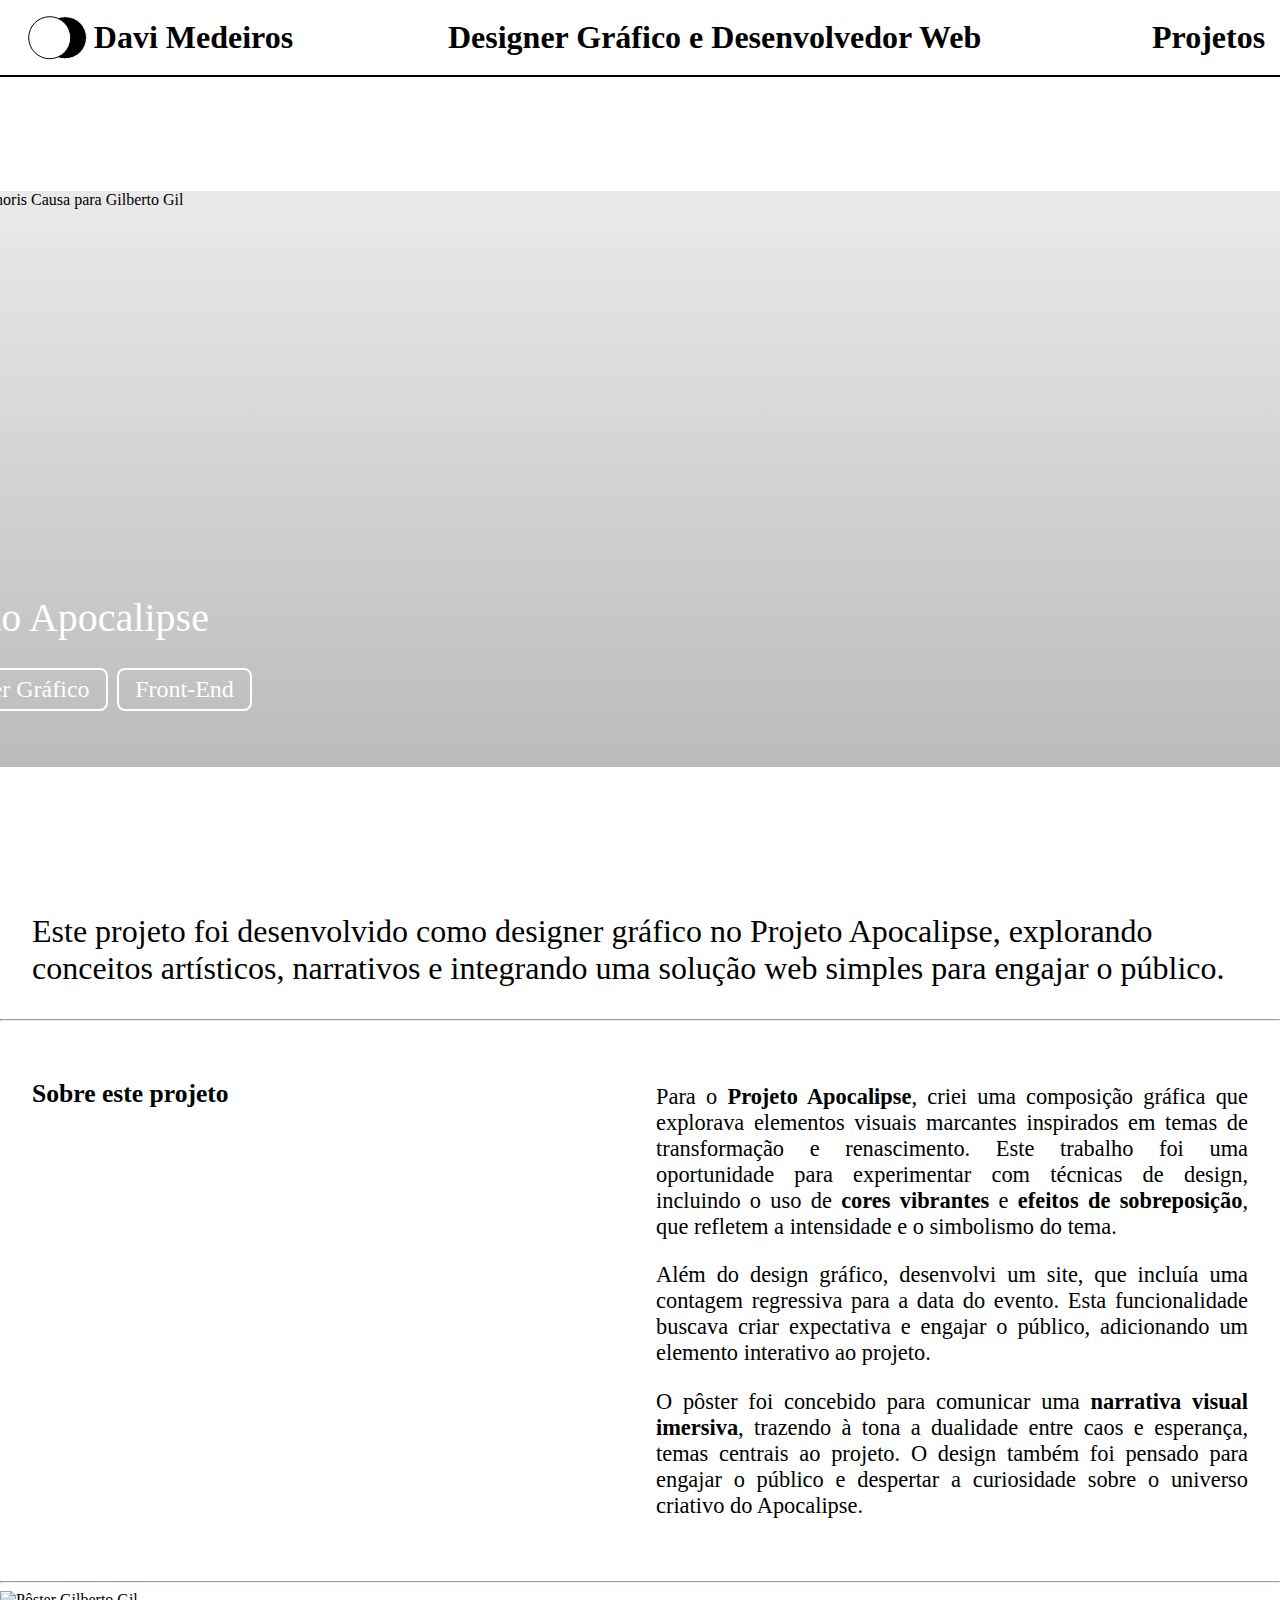
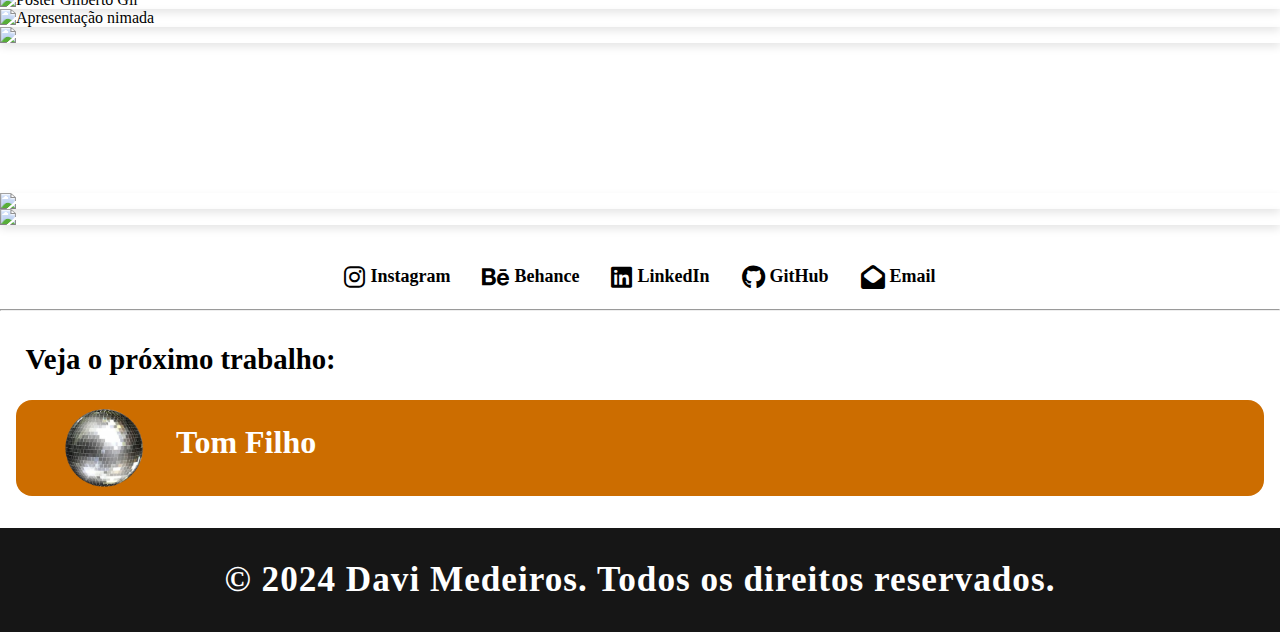
==== projetos/Apocalipse/apocalipse.html @ cce21405 "Adicionar pasta assets com imagens" ====
<!DOCTYPE html>
<html lang="pt-BR">

<head>
    <meta charset="UTF-8">
    <meta name="viewport" content="width=device-width, initial-scale=1.0">
    <meta name="theme-color" content="#FFFFFF">
    <meta name="description"
        content="Detalhes sobre a Premiação Honoris Causa para Gilberto Gil - projeto de design gráfico por Davi Medeiros.">
    <meta name="keywords" content="Davi Medeiros, design gráfico, Gilberto Gil, premiação, projeto">
    <meta name="author" content="Davi Medeiros">
    <link href="https://cdnjs.cloudflare.com/ajax/libs/font-awesome/6.0.0-beta3/css/all.min.css" rel="stylesheet">
    <link href="https://db.onlinewebfonts.com/c/0976a2619014c5855690b7509fab4c6e?family=Helvetica+Now+Display"
        rel="stylesheet">
    <link rel="stylesheet" href="style-apo.css" rel="preload" as="style">
    <link rel="stylesheet" href="responsive-apo.css" rel="preload" as="style">


    <title>Projeto Apocalipse | Davi Medeiros</title>

    <!-- Favicon -->
    <link rel="apple-touch-icon" sizes="180x180" href="../../fav-icon/apple-touch-icon.png">
    <link rel="icon" type="image/png" sizes="32x32" href="../../fav-icon/favicon-32x32.png">
    <link rel="icon" type="image/png" sizes="16x16" href="../../fav-icon/favicon-16x16.png">
    <link rel="icon" type="image/png" sizes="192x192" href="../../fav-icon/android-chrome-192x192.png">
    <link rel="icon" type="image/png" sizes="512x512" href="../../fav-icon/android-chrome-512x512.png">
    <link rel="icon" href="../../fav-icon/favicon.ico" type="image/x-icon">
    <link rel="manifest" href="../../fav-icon/site.webmanifest">
</head>

<body>

    <div class="transition" id="transition-effect"></div>

    <nav>
        <div class="logo-container">
            <div class="circles">
                <div class="circle black"></div>
                <div class="circle white"></div>
                <div class="transition" id="transition-effect"></div>
            </div>
            <span class="DM">
                <a href="https://sdeiros.github.io/portfolio/">Davi Medeiros</a>
            </span>
        </div>
        <div class="nav-center">Designer Gráfico e Desenvolvedor Web</div>
        <div class="nav-right"><a href="https://sdeiros.github.io/portfolio/">Projetos</a></div>
    </nav>

    <div class="linha"></div>

    <main>
        <section id="projeto-gil">
            <div class="work-card">
                <img src="../../assets/Apocalipse/APOCALIPSECAPA.jpg" alt="Premiação Honoris Causa para Gilberto Gil" loading="lazy">
                <div class="work-info">
                    <h2>Projeto Apocalipse</h2>
                    <div class="tags">
                        <p>Designer Gráfico</p>
                        <p>Front-End</p>
                    </div>
                </div>
            </div>
        </section>
        <div class="sobre">
            <p>
                Este projeto foi desenvolvido como designer gráfico no Projeto Apocalipse, explorando conceitos
                artísticos,
                narrativos e integrando uma solução web simples para engajar o público. </p>
        </div>

        <hr>

        <section id="descricao">
            <div class="content-block">
                <h1>Sobre este projeto</h1>
                <div class="text-container">
                    <p>
                        Para o <strong>Projeto Apocalipse</strong>, criei uma composição gráfica que explorava elementos
                        visuais marcantes
                        inspirados em temas de transformação e renascimento. Este trabalho foi uma oportunidade para
                        experimentar com
                        técnicas de design, incluindo o uso de <strong>cores vibrantes</strong> e <strong>efeitos de
                            sobreposição</strong>,
                        que refletem a intensidade e o simbolismo do tema.
                    </p>
                    <p>
                        Além do design gráfico, desenvolvi um site, que
                        incluía uma contagem
                        regressiva para a data do evento. Esta funcionalidade buscava criar expectativa e engajar o
                        público, adicionando
                        um elemento interativo ao projeto.
                    </p>
                    <p>
                        O pôster foi concebido para comunicar uma <strong>narrativa visual imersiva</strong>, trazendo à
                        tona a dualidade entre
                        caos e esperança, temas centrais ao projeto. O design também foi pensado para engajar o público
                        e despertar
                        a curiosidade sobre o universo criativo do Apocalipse.
                    </p>
                </div>
            </div>
        </section>

        <hr>

        <section>
            <div class="image-container">
                <img src="../../assets/Apocalipse/01.jpg" alt="Pôster Gilberto Gil">
                <img src="../../assets/Apocalipse/01.gif" alt="Apresentação nimada">
                <img src="../../assets/Apocalipse/apocalipsetv.gif">
                <video autoplay loop muted>
                    <source src="../../assets/Apocalipse/VIDEO 2.mp4" type="video/mp4">
                    Seu navegador não suporta o elemento de vídeo.
                </video>
                <img src="../../assets/Apocalipse/02.jpg">
                <img src="../../assets/Apocalipse/03.jpg">
            </div>
        </section>

        <!--
        <section>
            <div class="image-container">
                <div class="download-container">
                    <p class="download-message">Gostou do pôster?<br>Baixe agora e tenha ele em alta qualidade!</p>
                    <a href="postertom.html" class="download-btn">Baixar Pôster</a>
                </div>
            </div>
        </section>
-->
        <section class="social-media">
            <div class="social-links">
                <a href="https://www.instagram.com/seu_usuario/" target="_blank" class="social-icon">
                    <i class="fab fa-instagram"></i> Instagram
                </a>
                <a href="https://www.behance.net/seu_usuario/" target="_blank" class="social-icon">
                    <i class="fab fa-behance"></i> Behance
                </a>
                <a href="https://www.linkedin.com/in/seu_usuario/" target="_blank" class="social-icon">
                    <i class="fab fa-linkedin"></i> LinkedIn
                </a>
                <a href="https://github.com/sdeiros" target="_blank" class="social-icon">
                    <i class="fab fa-github"></i> GitHub
                </a>
                <a href="mailto:seu_email@dominio.com" class="social-icon">
                    <i class="fas fa-envelope-open"></i> Email
                </a>
            </div>
        </section>

        <hr>

        <section class="next-work">
            <h2>Veja o próximo trabalho:</h2>
            <div class="next-work-card" onclick="location.href='https://sdeiros.github.io/portfolio/projetos/Tom/tom.html';" style="cursor: pointer;">                <img class="next-workimg" src="../../assets/Apocalipse/globo.png" alt="Próximo Trabalho" loading="lazy"
                    class="next-work-image">
                <div class="next-work-info">
                    <h3>Tom Filho</h3>
                </div>
            </div>
        </section>

    </main>

    <footer>
        <div class="copyright">
            <p>&copy; 2024 Davi Medeiros. Todos os direitos reservados.</p>
        </div>
    </footer>
    <script src="/script.js"></script>

</body>

</html>
---- projetos/Apocalipse/style-apo.css ----
/* Estilo base para telas grandes (desktops e laptops) */
#projeto-gil {
    display: flex;
    justify-content: center;
    align-items: center;
    flex-direction: column;
    height: 100vh;
}

::selection {
    background-color: rgba(224, 224, 224, 0.9);
}

::-webkit-scrollbar {
    width: 0.8rem;
    height: auto;
}

::-webkit-scrollbar-track {
    background-color: white;
}

::-webkit-scrollbar-thumb {
    background: rgba(39, 39, 39, 1);
    border-radius: 0.2rem;
    cursor: pointer;
}

::-webkit-scrollbar-thumb:hover {
    background: #555;
    cursor: pointer;
}

body {
    font-family: 'Helvetica Now Display';
    margin: 0;
    padding: 0;
    background-color: white;
    overflow-x: hidden;
    transition: background-color 0.5s, color 0.5s;
}

nav {
    width: 100%;
    display: flex;
    justify-content: space-between;
    align-items: center;
    padding: 1.2rem 3rem;
    line-break: auto;
    overflow-wrap: initial;
    caret-color: rgba(39, 39, 39, 1);
    text-decoration: none;
    letter-spacing: 0px;
    font-size: 1.4rem;
    font-style: normal;
    font-weight: 600;
    border-bottom: 2px solid rgb(0, 0, 0);
}

.nav-center {
    flex-grow: 1;
    text-align: center;
}

.nav-right {
    position: absolute;
    text-align: right;
    left: 91.6vw;
}

nav a {
    text-decoration: none;
    color: inherit;
    cursor: pointer;
}

.logo-container {
    display: flex;
    align-items: center;
    justify-content: space-between;
}

.circles {
    position: relative;
    width: 40px;
    height: 40px;
    margin-right: 1.3rem;
}

.circle {
    position: absolute;
    width: 2.3rem;
    height: 2.3rem;
    border-radius: 50%;
    cursor: pointer;
    z-index: 2;
}

.transition {
    position: absolute;
    border-radius: 50%;
    background-color: rgba(0, 0, 0, 0.7);
    transform: scale(0);
    transition: transform 0.5s ease;
    z-index: 100;
}

/* Estado ativo da animação */
.transition.active {
    transform: scale(10);
}

.circle.black {
    background-color: black;
    left: -20%;
    top: 50%;
    transform: translateY(-50%);
    border: 1px solid white;
}

.circle.white {
    background-color: white;
    left: 70%;
    top: 50%;
    transform: translate(-50%, -50%);
    border: 1px solid black;
}

.work-info {
    position: absolute;
    bottom: 0;
    color: white;
    width: 100%;
    padding: 2rem;
    box-sizing: border-box;
}

.work-info h2 {
    position: relative;
    z-index: 2;
    width: 100%;
    margin: 0;
    font-size: 2.6rem;
    text-align: left;
    font-weight: 300;
    line-height: 2rem;
}

.work-info .tags {
    display: flex;
    gap: 1rem;
}

.work-info p {
    z-index: 2;
    font-size: 1.5rem;
    padding: 0.4rem 1rem;
    border: 1px solid white;
    border-radius: 0.5rem;
    white-space: nowrap;
}

.work-card {
    display: block;
    text-decoration: none;
    color: black;
    border-radius: 2rem;
    overflow: hidden;
    width: 95vw;
    height: 82vh;
    position: relative;
    margin: 1rem;
    margin-top: -4rem;
}

.work-card::before {
    content: '';
    position: absolute;
    top: 0;
    left: 0;
    width: 100%;
    height: 100%;
    background: linear-gradient(to bottom, rgba(0, 0, 0, 0.082), rgba(0, 0, 0, 0.267));
    z-index: 1;
}

.sobre {
    width: 95vw;
    margin-left: 1.9rem;
    font-size: 2rem;
    text-align: left;
    font-weight: 300;
    margin-top: -6rem;
}

.work-card img {
    width: 100%;
    height: 100%;
    object-fit: cover;
    display: block;
    position: relative;
    z-index: 0;
}

.next-work {
    text-align: left;
    margin-top: 2rem;
}

.next-work h2 {
    font-size: 1.8rem;
    margin-left: 1.9rem;
}

.next-work-card {
    display: flex;
    margin: 0 auto;
    width: 95vw;
    border-radius: 1rem;
    overflow: hidden;
    background-color: rgb(204, 109, 0);
    position: relative;
    padding: 1rem;
    cursor: pointer;
}

.next-work-card img {
    width: 6rem;
    height: auto;
    margin-right: 1rem;
    aspect-ratio: 1 / 1;
    object-fit: cover;
    margin-left: 2rem;
}

.next-work-info {
    flex: 1;
    padding: 1rem;
}

.next-work-info h3 {
    font-size: 2rem;
    margin: 0;
    position: relative;
    top: 0.5rem;
    color: #fff;
}

#descricao {
    padding: 2rem;
}

.content-block {
    display: flex;
    align-items: flex-start;
    justify-content: space-between;
    margin: 0 auto;
}

.content-block h1 {
    flex: 1;
    margin-right: 2rem;
    text-align: left;
}

.text-container {
    flex: 1;
    text-align: justify;
    font-size: 1.2rem;
}

.image-container {
    display: flex;
    flex-direction: column;
    padding: 2rem 0rem -2rem;
    border: none;
}

.image-container img {
    height: auto;
    box-shadow: 0 4px 8px rgba(0, 0, 0, 0.1);
    border: none;
}

.copyright {
    background-color: #161616;
    color: white;
    text-align: center;
    padding: 2rem 0;
    font-size: 1.2rem;
    position: relative;
    margin-top: 2rem;
    overflow: hidden;
    width: 100vw;
}

.copyright p {
    margin: 0;
    font-size: 1.5rem;
    letter-spacing: 1px;
    font-weight: 700;
    white-space: nowrap;
    text-overflow: ellipsis;
}

.link-discreto {
    color: inherit;
    text-decoration: none;
    cursor: pointer;
}

.link-discreto:hover {
    text-decoration: underline;
}


.download-container {
    text-align: center;
}

.download-btn {
    background-color: #000;
    color: #fff;
    padding: 10px 20px;
    text-decoration: none;
    font-weight: bold;
    border-radius: 5px;
    transition: background-color 0.3s ease;
}

.download-btn:hover {
    background-color: #532316;
}

.social-media {
    text-align: center;
    margin-top: 40px;
    margin-bottom: 20px;
}

.social-links {
    display: flex;
    justify-content: center;
    gap: 2rem;
    flex-wrap: wrap;
}

.social-icon {
    color: #000;
    text-decoration: none;
    font-size: 18px;
    font-weight: bold;
    display: flex;
    align-items: center;
    gap: 5px;
}

.social-icon i {
    font-size: 24px;
}

.social-icon:hover {
    color: #555;
}
---- projetos/Apocalipse/responsive-apo.css ----
@media (max-width: 3840px) {
    .nav-center {
        font-size: 5rem;
        margin-left: -12rem;
    }

    .nav-right {
        left: 92vw;
        font-size: 5rem;
    }

    .DM {
        margin-left: 2vw;
        font-size: 5rem;
    }

    .circles {
        width: 25px;
        height: 25px;
        margin-left: 2rem;

    }

    .circle {
        width: 6.5rem;
        height: 6.5rem;
        margin-right: 8rem;
    }

    .circle.white {
        margin-left: -1rem;
    }

    .sobre {
        width: 96vw;
        margin-left: 2.5rem;
        font-size: 4rem;
    }

    .text-container {
        flex: 1.4;
        text-align: justify;
        font-size: 4rem;
    }

    .content-block h1 {
        flex: 1;
        text-align: left;
        font-size: 5rem;
    }

    .next-work-card {
        width: 97vw;
        height: 12rem;
        border-radius: 3rem;
        margin-top: -4rem
    }

    .next-work-card img {
        width: 13rem;
        height: 13rem;
    }

    .next-work h2 {
        font-size: 6rem;
        margin-left: 1.6rem;
    }

    .next-work-info h3 {
        font-size: 5rem;
        top: 0.8rem;
    }

    .work-card {
        width: 232rem;
        height: 120rem;
        border-radius: 5rem;
    }

    .work-info h2 {
        width: 90vw;
        font-size: 8rem;
        text-align: left;
        font-weight: 400;
        margin-left: 4rem;
        line-height: 3.2rem;
    }

    .work-info p {
        border: 8px solid white;
        border-radius: 2rem;
    }

    .work-info .tags {
        display: flex;
        gap: -2rem;
    }

    .tags p {
        font-size: 6rem;
        margin-left: 3rem;
    }

    .copyright p {
        font-size: 4.5rem;
    }

}

@media (max-width: 2580px) {
    .nav-center {
        font-size: 2.5rem;
        margin-left: -12rem;
    }

    .nav-right {
        left: 92vw;
        font-size: 2.5rem;
    }

    .DM {
        margin-left: 0.5vw;
        font-size: 2.5rem;
    }

    .circles {
        width: 25px;
        height: 25px;
    }

    .circle {
        width: 3rem;
        height: 3rem;
        margin-right: 8rem;
    }

    .circle.white {
        margin-left: -1rem;
    }

    .sobre {
        width: 96vw;
        margin-left: 2.5rem;
        font-size: 2rem;
    }

    .text-container {
        flex: 1.4;
        text-align: justify;
        font-size: 1.8rem;
    }

    .content-block h1 {
        flex: 1;
        text-align: left;
        font-size: 2rem;
    }

    .next-work h2 {
        font-size: 2rem;
        margin-left: 1.6rem;
    }

    .work-card {
        height: 78rem;
    }

    .work-info h2 {
        width: 90vw;
        font-size: 3.5rem;
        text-align: left;
        font-weight: 400;
        margin-left: -0.9rem;
        line-height: 3.2rem;
    }

    .work-info p {
        border: 3px solid white;
    }

    .work-info .tags {
        display: flex;
        gap: 1.5rem;
    }

    .tags p {
        font-size: 2.4rem;
        margin-left: -0.9rem;
    }

    .copyright p {
        font-size: 2.2rem;
    }

}

@media (max-width: 1930px) {
    .nav-center {
        font-size: 2rem;
        margin-left: -12rem;
    }

    .nav-right {
        left: 92vw;
        font-size: 2rem;
    }

    .DM {
        margin-left: 0vw;
        font-size: 2rem;
    }

    .circles {
        width: 25px;
        height: 25px;
        margin-left: 0;
    }

    .circle {
        width: 2.6rem;
        height: 2.6rem;
        margin-right: 8rem;
    }

    .circle.white {
        margin-left: -1rem;
    }

    .sobre {
        width: 96vw;
        margin-left: 2.5rem;
        font-size: 2rem;
    }

    .text-container {
        flex: 1.4;
        text-align: justify;
        font-size: 1.8rem;
    }

    .content-block h1 {
        flex: 1;
        text-align: left;
        font-size: 2rem;
    }

    .next-work-card {
        width: 95vw;
        height: 4rem;
        border-radius: 1rem;
        margin-top: 1rem;
    }

    .next-work h2 {
        font-size: 2rem;
        margin-left: 1.6rem;
    }

    .next-work-card img {
        width: 5rem;
        height: 5rem;
        margin-top: -0.4rem;
    }
    
    .next-work-info h3 {
        font-size: 2rem;
        top: -0.5rem;
        color: #fff;
    }

    .work-card {
        height: 56rem;
        width: 94rem;
        border-radius: 2rem;
    }

    .work-info h2 {
        width: 90vw;
        font-size: 3.5rem;
        text-align: left;
        font-weight: 400;
        margin-left: -0.9rem;
        line-height: 3.2rem;
    }

    .work-info p {
        border: 3px solid white;
        border-radius: 0.5rem;
    }

    .work-info .tags {
        display: flex;
        gap: 1.5rem;
    }

    .tags p {
        font-size: 2.4rem;
        margin-left: -0.9rem;
    }

    .copyright p {
        font-size: 2.2rem;
    }

}

@media (max-width: 1730px) {
    .nav-center {
        font-size: 2rem;
        margin-left: -12rem;
    }

    .nav-right {
        left: 92vw;
        font-size: 2rem;
    }

    .DM {
        margin-left: 0vw;
        font-size: 2rem;
    }

    .circles {
        width: 25px;
        height: 25px;
    }

    .circle {
        width: 2.6rem;
        height: 2.6rem;
        margin-right: 8rem;
    }

    .circle.white {
        margin-left: -1rem;
    }

    .sobre {
        width: 96vw;
        margin-left: 2rem;
        font-size: 2rem;
    }

    .text-container {
        flex: 1.4;
        text-align: justify;
        font-size: 1.8rem;
    }

    .content-block h1 {
        flex: 1;
        text-align: left;
        font-size: 2rem;
    }

    .next-work h2 {
        font-size: 2rem;
        margin-left: 1.6rem;
    }

    .work-card {
        height: 60rem;
    }

    .work-info h2 {
        width: 90vw;
        font-size: 3.5rem;
        text-align: left;
        font-weight: 400;
        margin-left: -0.9rem;
        line-height: 3.2rem;
    }

    .work-info p {
        border: 3px solid white;
    }

    .work-info .tags {
        display: flex;
        gap: 1.5rem;
    }

    .tags p {
        font-size: 2.4rem;
        margin-left: -0.9rem;
    }

    .copyright p {
        font-size: 2.2rem;
    }

}

@media (max-width: 1680px) {
    .nav-center {
        font-size: 2rem;
        margin-left: -12rem;
    }

    .nav-right {
        left: 90vw;
        font-size: 2rem;
    }

    .DM {
        margin-left: 0vw;
        font-size: 2rem;
    }

    .circles {
        width: 25px;
        height: 25px;
    }

    .circle {
        width: 2.6rem;
        height: 2.6rem;
        margin-right: 8rem;
    }

    .circle.white {
        margin-left: -1rem;
    }

    .text-container {
        flex: 1;
        text-align: justify;
        font-size: 1.6rem;
    }

    .content-block h1 {
        flex: 1;
        text-align: left;
        font-size: 1.8rem;
    }

    .next-work h2 {
        font-size: 2rem;
        margin-left: 1.6rem;
    }

    .work-card {
        margin-top: -4rem;
        height: 56rem;
    }

    .work-info h2 {
        width: 90vw;
        font-size: 3rem;
        text-align: left;
        font-weight: 400;
        margin-left: -0.9rem;
        line-height: 3.2rem;
    }

    .work-info p {
        border: 2px solid white;
    }

    .work-info .tags {
        display: flex;
        gap: 1.5rem;
    }

    .tags p {
        font-size: 1.4rem;
        margin-left: -0.9rem;
    }

}

@media (max-width: 1645px) {
    .nav-center {
        font-size: 2rem;
        margin-left: -12rem;
    }

    .nav-right {
        left: 90vw;
        font-size: 2rem;
    }

    .DM {
        margin-left: 0vw;
        font-size: 2rem;
    }

    .circles {
        width: 25px;
        height: 25px;
    }

    .circle {
        width: 2.6rem;
        height: 2.6rem;
        margin-right: 8rem;
    }

    .circle.white {
        margin-left: -1rem;
    }

    .text-container {
        flex: 1;
        text-align: justify;
        font-size: 1.5rem;
    }

    .content-block h1 {
        flex: 1;
        text-align: left;
        font-size: 1.8rem;
    }

    .next-work h2 {
        font-size: 2rem;
        margin-left: 1.6rem;
    }

    .work-card {
        margin-top: -4rem;
        height: 48rem;
    }

    .work-info h2 {
        width: 90vw;
        font-size: 3rem;
        text-align: left;
        font-weight: 400;
        margin-left: -0.9rem;
        line-height: 3.2rem;
    }

    .work-info p {
        border: 2px solid white;
    }

    .work-info .tags {
        display: flex;
        gap: 1.5rem;
    }

    .tags p {
        font-size: 1.4rem;
        margin-left: -0.9rem;
    }

}

@media (max-width: 1610px) {
    .nav-center {
        font-size: 2rem;
        margin-left: -12rem;
    }

    .nav-right {
        left: 90vw;
        font-size: 2rem;
    }

    .DM {
        margin-left: 0vw;
        font-size: 2rem;
    }

    .circles {
        width: 25px;
        height: 25px;
    }

    .circle {
        width: 2.6rem;
        height: 2.6rem;
        margin-right: 8rem;
    }

    .circle.white {
        margin-left: -1rem;
    }

    .text-container {
        flex: 1;
        text-align: justify;
        font-size: 1.5rem;
    }

    .content-block h1 {
        flex: 1;
        text-align: left;
        font-size: 1.8rem;
    }

    .next-work h2 {
        font-size: 2rem;
        margin-left: 1.6rem;
    }

    .work-card {
        margin-top: -5rem;
        height: 38rem;
        width: 94rem;
        border-radius: 2rem;
    }

    .work-info h2 {
        width: 90vw;
        font-size: 3rem;
        text-align: left;
        font-weight: 400;
        margin-left: -0.9rem;
        line-height: 3.2rem;
    }

    .work-info p {
        border: 2px solid white;
    }

    .work-info .tags {
        display: flex;
        gap: 1.5rem;
    }

    .tags p {
        font-size: 1.4rem;
        margin-left: -0.9rem;
    }

}

@media (max-width: 1580px) {
    .nav-center {
        font-size: 2rem;
        margin-left: -12rem;
    }

    .nav-right {
        left: 90vw;
        font-size: 2rem;
    }

    .DM {
        margin-left: 0vw;
        font-size: 2rem;
    }

    .circles {
        width: 25px;
        height: 25px;
    }

    .circle {
        width: 2.6rem;
        height: 2.6rem;
        margin-right: 8rem;
    }

    .circle.white {
        margin-left: -1rem;
    }

    .text-container {
        flex: 1;
        text-align: justify;
        font-size: 1.5rem;
    }

    .content-block h1 {
        flex: 1;
        text-align: left;
        font-size: 1.8rem;
    }

    .next-work h2 {
        font-size: 2rem;
        margin-left: 1.6rem;
    }

    .work-info h2 {
        width: 90vw;
        font-size: 3.5rem;
        text-align: left;
        font-weight: 400;
        margin-left: -0.9rem;
        line-height: 3.2rem;
    }

    .work-info p {
        border: 3px solid white;
    }

    .work-info .tags {
        display: flex;
        gap: 1.5rem;
    }

    .tags p {
        font-size: 2.4rem;
        margin-left: -0.9rem;
    }

}

@media (max-width: 1560px) {
    .nav-center {
        font-size: 2rem;
        margin-left: -12rem;
    }

    .nav-right {
        left: 90vw;
        font-size: 2rem;
    }

    .DM {
        margin-left: 0vw;
        font-size: 2rem;
    }

    .circles {
        width: 25px;
        height: 25px;
    }

    .circle {
        width: 2.6rem;
        height: 2.6rem;
        margin-right: 8rem;
    }

    .circle.white {
        margin-left: -1rem;
    }

    .text-container {
        flex: 1;
        text-align: justify;
        font-size: 1.6rem;
    }

    .content-block h1 {
        flex: 1;
        text-align: left;
        font-size: 1.8rem;
    }

    .next-work h2 {
        font-size: 3rem;
        margin-left: 1.6rem;
    }

    .work-info h2 {
        width: 90vw;
        font-size: 3.5rem;
        text-align: left;
        font-weight: 400;
        margin-left: -0.9rem;
        line-height: 3.2rem;
    }

    .work-info p {
        border: 3px solid white;
    }

    .work-info .tags {
        display: flex;
        gap: 1.5rem;
    }

    .tags p {
        font-size: 2.4rem;
        margin-left: -0.9rem;
    }

    .work-card {
        height: 51rem;
    }
}

@media (max-width: 1520px) {
    .nav-center {
        font-size: 2rem;
        margin-left: -12rem;
    }

    .nav-right {
        left: 90vw;
        font-size: 2rem;
    }

    .DM {
        margin-left: 0vw;
        font-size: 2rem;
    }

    .circles {
        width: 25px;
        height: 25px;
    }

    .circle {
        width: 2.6rem;
        height: 2.6rem;
        margin-right: 8rem;
    }

    .circle.white {
        margin-left: -1rem;
    }

    .text-container {
        flex: 1;
        text-align: justify;
        font-size: 1.5rem;
    }

    .content-block h1 {
        flex: 1;
        text-align: left;
        font-size: 1.8rem;
    }

    .work-card {
        height: 43rem;
    }

    .next-work h2 {
        font-size: 2rem;
        margin-left: 1.6rem;
    }

    .work-info h2 {
        width: 90vw;
        font-size: 2.5rem;
        text-align: left;
        font-weight: 400;
        margin-left: -0.9rem;
        line-height: 3.2rem;
    }

    .work-info p {
        border: 2px solid white;
    }

    .work-info .tags {
        display: flex;
        gap: 1.5rem;
    }

    .tags p {
        font-size: 1.5rem;
        margin-left: -0.9rem;
    }

}

@media (max-width: 1440px) {
    .text-container {
        flex: 1;
        text-align: justify;
        font-size: 1.5rem;
    }

    .content-block h1 {
        flex: 1;
        text-align: left;
        font-size: 1.6rem;
    }

    .next-work h2 {
        font-size: 1.8rem;
        margin-left: 1.6rem;
    }

    .work-card {
        height: 46rem;
    }

}

@media (max-width: 1380px) {
    .text-container {
        flex: 1;
        text-align: justify;
        font-size: 1.4rem;
    }

    .content-block h1 {
        flex: 1;
        text-align: left;
        font-size: 1.6rem;
    }

    .next-work h2 {
        font-size: 1.8rem;
        margin-left: 1.6rem;
    }

    .work-card {
        height: 38rem;
    }

}

@media (max-width: 1280px) {
    .text-container {
        flex: 1;
        text-align: justify;
        font-size: 1.4rem;
    }

    .content-block h1 {
        flex: 1;
        text-align: left;
        font-size: 1.6rem;
    }

    .next-work h2 {
        font-size: 1.8rem;
        margin-left: 1.6rem;
    }

    .work-card {
        height: 36rem;
    }

}

@media (max-width: 1130px) {
    .nav-center {
        display: none;
    }

    .nav-right {
        left: 88vw;
        font-size: 2rem;
    }

    .text-container {
        flex: 1;
        text-align: justify;
        font-size: 1.4rem;
    }

    .content-block h1 {
        flex: 1;
        text-align: left;
        font-size: 1.6rem;
    }

    .next-work h2 {
        font-size: 1.8rem;
        margin-left: 1.6rem;
    }

    .work-card {
        margin-top: -4rem;
        height: 31rem;
    }

}

@media (max-width: 1024px) {
    .nav-center {
        display: none;
    }

    .nav-right {
        left: 86vw;
        font-size: 2rem;
    }

    .text-container {
        flex: 1;
        text-align: justify;
        font-size: 1.4rem;
    }

    .content-block h1 {
        flex: 1;
        text-align: left;
        font-size: 1.6rem;
    }

    .next-work h2 {
        font-size: 1.8rem;
        margin-left: 1.6rem;
    }

    .work-card {
        margin-top: -4rem;
        height: 30rem;
    }

}

@media (max-width: 820px) {
    .nav-center {
        display: none;
    }

    nav {
        max-width: 90vw;
        padding: 0.6em 2.5rem;
        overflow: hidden;
    }

    .nav-right {
        left: 83vw;
        font-size: 2rem;
    }

    .DM {
        margin-left: 0.5vw;
        font-size: 2rem;
    }

    .circles {
        width: 25px;
        height: 25px;
    }

    .circle {
        width: 2.5rem;
        height: 2.5rem;
        margin-right: 8rem;
    }

    .circle.white {
        margin-left: -1rem;
    }

    .work-card {
        width: 48rem;
        border-radius: 2rem;
        height: 64rem;
        margin-top: -4rem;
        overflow: hidden;
    }

    .work-info h2 {
        width: 90vw;
        font-size: 3.5rem;
        text-align: left;
        font-weight: 400;
        margin-left: -0.9rem;
        line-height: 3.2rem;
    }

    .work-info p {
        border: 3px solid white;
    }

    .work-info .tags {
        display: flex;
        gap: 1.5rem;
    }

    .tags p {
        font-size: 2.4rem;
        margin-left: -0.9rem;
    }

    .content-block h1 {
        flex: 1;
        text-align: left;
        font-size: 2rem;
    }

    .text-container {
        flex: 1.5;
        text-align: justify;
        font-size: 1.6rem;
    }

    .next-work h2 {
        font-size: 1.8rem;
        margin-left: 1rem;
    }

    .next-work-card {
        display: flex;
        margin: 0 auto;
        width: 92vw;
        height: 4.5rem;
        border-radius: 1rem;
        overflow: hidden;
        background-color: rgb(22, 1, 138);
        position: relative;
    }

    .next-work-card img {
        width: 5rem;
        height: 5rem;
        margin-left: 0.1rem;
        margin-top: -0.5rem;
    }

    .next-work-info h3 {
        font-size: 2rem;
        margin-left: -1.2rem;
        position: relative;
        top: -0.4rem;
        color: #fff;
    }
}

@media (max-width: 812px) {
    .nav-center {
        display: none;
    }

    nav {
        max-width: 90vw;
        padding: 0.6em 2.5rem;
        overflow: hidden;
    }

    .nav-right {
        left: 83vw;
        font-size: 2rem;
    }

    .DM {
        margin-left: 0.5vw;
        font-size: 2rem;
    }

    .circles {
        width: 25px;
        height: 25px;
    }

    .circle {
        width: 2.5rem;
        height: 2.5rem;
        margin-right: 8rem;
    }

    .circle.white {
        margin-left: -1rem;
    }

    .work-card {
        width: 48rem;
        border-radius: 2rem;
        height: 16rem;
        margin-top: -4rem;
        overflow: hidden;
    }

    .work-info h2 {
        width: 90vw;
        font-size: 3.5rem;
        text-align: left;
        font-weight: 400;
        margin-left: -0.9rem;
        line-height: 3.2rem;
    }

    .work-info p {
        display: none;
        border: 3px solid white;
    }

    .work-info .tags {
        display: flex;
        gap: 1.5rem;
    }

    .tags p {
        font-size: 2.4rem;
        margin-left: -0.9rem;
    }

    .content-block h1 {
        flex: 1;
        text-align: left;
        font-size: 2rem;
    }

    .text-container {
        flex: 1.5;
        text-align: justify;
        font-size: 1.5rem;
    }


    .next-work h2 {
        font-size: 1.8rem;
        margin-left: 1rem;
    }

    .next-work-card {
        display: flex;
        margin: 0 auto;
        width: 92vw;
        height: 4.5rem;
        border-radius: 1rem;
        overflow: hidden;
        background-color: rgb(22, 1, 138);
        position: relative;
    }

    .next-work-card img {
        width: 5rem;
        height: 5rem;
        margin-left: 0.1rem;
        margin-top: -0.5rem;
    }

    .next-work-info h3 {
        font-size: 2rem;
        margin-left: -1.2rem;
        position: relative;
        top: -0.4rem;
        color: #fff;
    }
}

@media (max-width: 805px) {
    .nav-center {
        display: none;
    }

    nav {
        max-width: 90vw;
        padding: 0.6em 2.5rem;
        overflow: hidden;
    }

    .nav-right {
        left: 83vw;
        font-size: 2rem;
    }

    .DM {
        margin-left: 0.5vw;
        font-size: 2rem;
    }

    .circles {
        width: 25px;
        height: 25px;
    }

    .circle {
        width: 2.5rem;
        height: 2.5rem;
        margin-right: 8rem;
    }

    .circle.white {
        margin-left: -1rem;
    }

    .work-card {
        width: 48rem;
        border-radius: 2rem;
        height: 64rem;
        margin-top: -4rem;
        overflow: hidden;
    }

    .work-info h2 {
        width: 90vw;
        font-size: 3.5rem;
        text-align: left;
        font-weight: 400;
        margin-left: -0.9rem;
        line-height: 3.2rem;
    }

    .work-info p {
        border: 3px solid white;
    }

    .work-info .tags {
        display: flex;
        gap: 1.5rem;
    }

    .tags p {
        font-size: 2.4rem;
        margin-left: -0.9rem;
    }

    .content-block h1 {
        flex: 1;
        text-align: left;
        font-size: 2rem;
    }

    .text-container {
        flex: 1.5;
        text-align: justify;
        font-size: 1.5rem;
    }


    .next-work h2 {
        font-size: 1.8rem;
        margin-left: 1rem;
    }

    .next-work-card {
        display: flex;
        margin: 0 auto;
        width: 92vw;
        height: 4.5rem;
        border-radius: 1rem;
        overflow: hidden;
        background-color: rgb(22, 1, 138);
        position: relative;
    }

    .next-work-card img {
        width: 5rem;
        height: 5rem;
        margin-left: 0.1rem;
        margin-top: -0.5rem;
    }

    .next-work-info h3 {
        font-size: 2rem;
        margin-left: -1.2rem;
        position: relative;
        top: -0.4rem;
        color: #fff;
    }
}

@media (max-width: 800px) {
    #projeto-gil {
        height: auto;
    }

    nav {
        padding: 1.2rem 3rem;
    }

    .nav-center {
        display: none;
    }

    .nav-right {
        left: 83vw;
    }

    .circle {
        width: 2.2rem;
        height: 2.2rem;
        margin-left: -1.5rem;
    }

    .circle {
        width: 3rem;
        height: 3rem;
        margin-right: 0.5rem;
    }

    .circle.white {
        margin-left: 0rem;
    }

    .work-card {
        width: 45rem;
        border-radius: 3rem;
        height: 54rem;
        margin-top: 2rem;
        overflow: hidden;
    }

    .work-card h2 {
        width: 70vw;
       font-size: 3rem;
    }

    .work-info p {
        display: block;
        font-size: 2rem;
    }

    .work-card img {
        width: 100%;
        height: 100%;
        object-fit: cover;
        display: block;
    }

    .sobre {
        font-size: 1.5rem;
        margin-top: 1rem;
    }

    .next-work-card {
        width: 90vw;
    }

    #descricao {
        padding: 1rem;
        font-size: 1rem;
    }

    .content-block {
        flex-direction: column;
        align-items: center;
        margin: 0;
        width: 100%;
    }

    .text-container {
        font-size: 1.5rem;
        text-align: justify;
    }

    .copyright p {
        font-size: 1rem;
    }
}

@media (max-width: 770px) {
    #projeto-gil {
        height: auto;
    }

    nav {
        padding: 1.2rem 3rem;
    }

    .nav-center {
        display: none;
    }

    .nav-right {
        left: 83vw;
    }

    .circle {
        width: 2.2rem;
        height: 2.2rem;
        margin-left: -1.5rem;
    }

    .circle {
        width: 3rem;
        height: 3rem;
        margin-right: 0.5rem;
    }

    .circle.white {
        margin-left: 0rem;
    }

    .work-card {
        width: 44rem;
        border-radius: 3rem;
        height: 54rem;
        margin-top: 2rem;
        overflow: hidden;
    }

    .work-info p {
        display: block;
    }

    .work-card img {
        width: 100%;
        height: 100%;
        object-fit: cover;
        display: block;
    }

    .sobre {
        font-size: 1.2rem;
        margin-top: 1rem;
    }

    .next-work-card {
        width: 90vw;
    }

    #descricao {
        padding: 1rem;
        font-size: 1rem;
    }

    .content-block {
        flex-direction: column;
        align-items: center;
        margin: 0;
        width: 100%;
    }

    .text-container {
        font-size: 1rem;
        text-align: justify;
    }

    .copyright p {
        font-size: 1rem;
    }
}

@media (max-width: 740px) {
    #projeto-gil {
        height: auto;
    }

    nav {
        padding: 1.2rem 3rem;
    }

    .nav-center {
        display: none;
    }

    .nav-right {
        left: 84vw;
    }

    .circle {
        width: 2.2rem;
        height: 2.2rem;
        margin-left: -1.5rem;
    }

    .circle {
        width: 1.8rem;
        height: 1.8rem;
        margin-right: 0.5rem;
    }

    .work-card {
        width: 10rem;
        border-radius: 3rem;
        height: 62rem;
        margin-top: 2rem;
        overflow: hidden;
    }

    .work-card img {
        width: 100%;
        height: 100%;
        object-fit: cover;
        display: block;
    }

    .sobre {
        font-size: 1.2rem;
        margin-top: 1rem;
    }

    .next-work-card {
        width: 90vw;
    }

    #descricao {
        padding: 1rem;
        font-size: 1rem;
    }

    .content-block {
        flex-direction: column;
        align-items: center;
        margin: 0;
        width: 100%;
    }

    .text-container {
        font-size: 1rem;
        text-align: justify;
    }

    .copyright p {
        font-size: 1rem;
    }
}

@media (max-width: 720px) {
    #projeto-gil {
        height: auto;
    }

    nav {
        padding: 1.2rem 3rem;
    }

    .nav-center {
        display: none;
    }

    .nav-right {
        left: 84vw;
    }

    .circle {
        width: 2.2rem;
        height: 2.2rem;
        margin-left: -1.5rem;
    }

    .circle {
        width: 1.8rem;
        height: 1.8rem;
        margin-right: 0.5rem;
    }

    .work-card {
        width: 40rem;
        border-radius: 3rem;
        height: 62rem;
        margin-top: 2rem;
        overflow: hidden;
    }

    .work-card img {
        width: 100%;
        height: 100%;
        object-fit: cover;
        display: block;
    }

    .work-info h2 {
        width: 85vw;
        font-size: 2.5rem;
        text-align: left;
        font-weight: 500;
        margin-left: -0.9rem;
        line-height: 3rem;
    }

    .work-info p {
        display: block;
        border: 2px solid white;
    }

    .work-info .tags {
        display: flex;
        gap: 1.5rem;
    }

    .tags p {
        font-size: 1.5rem;
        margin-left: -0.9rem;
    }

    .sobre {
        width: 94vw;
        font-size: 1.2rem;
        margin-top: 1rem;
    }

    .next-work-card {
        width: 90vw;
    }

    #descricao {
        padding: 1rem;
        font-size: 1rem;
    }

    .content-block {
        flex-direction: column;
        align-items: center;
        margin: 0;
        width: 100%;
    }

    .text-container {
        font-size: 1rem;
        text-align: justify;
    }

    .copyright p {
        font-size: 1rem;
    }
}

@media (max-width: 670px) {
    nav {
        max-width: 88vw;
        padding: 0.5rem 2.5rem;
        overflow: hidden;
    }

    .nav-center {
        display: none;
    }

    .nav-right {
        left: 80vw;
    }

    .DM {
        margin-left: -2vw;
        font-size: 2rem;
    }

    .circle {
        width: 2.5rem;
        height: 2.5rem;
        margin-right: 0.5rem;
    }

    .circle.white {
        margin-left: -0.8rem;
    }

    .work-card {
        width: 38rem;
        border-radius: 3rem;
        height: 50rem;
        margin-top: 2rem;
        overflow: hidden;
    }

    .work-card img {
        width: 100%;
        height: 100%;
        object-fit: cover;
        display: block;
    }

    .work-info h2 {
        width: 85vw;
        font-size: 2.5rem;
        text-align: left;
        font-weight: 500;
        margin-left: -0.9rem;
        line-height: 3rem;
    }

    .work-info p {
        display: block;
        border: 2px solid white;
    }

    .work-info .tags {
        display: flex;
        gap: 1.5rem;
    }

    .tags p {
        font-size: 1.5rem;
        margin-left: -0.9rem;
    }

    .sobre {
        font-size: 1.2rem;
        margin-top: 1rem;
        margin-left: 1.2rem;
    }

    .next-work-card {
        width: 90vw;
    }

    #descricao {
        padding: 1rem;
        font-size: 1rem;
    }

    .content-block h1 {
        margin-left: 1.5rem;
    }

    .content-block {
        flex-direction: column;
        align-items: center;
        margin: 0;
        width: 100%;
    }

    .text-container {
        font-size: 1rem;
    }

    .copyright p {
        font-size: 1rem;
    }
}

@media (max-width: 610px) {
    nav {
        max-width: 87vw;
        padding: 0.5rem 2.5rem;
        overflow: hidden;
    }

    .nav-center {
        display: none;
    }

    .nav-right {
        left: 80vw;
    }

    .DM {
        margin-left: -2vw;
        font-size: 2rem;
    }

    .circle {
        width: 2.5rem;
        height: 2.5rem;
        margin-right: 0.5rem;
    }

    .circle.white {
        margin-left: -0.8rem;
    }

    .work-card {
        width: 36rem;
        border-radius: 3rem;
        height: 50rem;
        margin-top: 2rem;
        overflow: hidden;
    }

    px .work-card img {
        width: 100%;
        height: 100%;
        object-fit: cover;
        display: block;
    }

    .work-info h2 {
        width: 85vw;
        font-size: 2.5rem;
        text-align: left;
        font-weight: 500;
        margin-left: -0.9rem;
        line-height: 3rem;
    }

    .work-info p {
        border: 2px solid white;
    }

    .work-info .tags {
        display: flex;
        gap: 1.5rem;
    }

    .tags p {
        font-size: 1.5rem;
        margin-left: -0.9rem;
    }

    .sobre {
        font-size: 1.2rem;
        margin-top: 1rem;
        margin-left: 1.2rem;
    }

    .next-work-card {
        width: 90vw;
    }

    #descricao {
        padding: 1rem;
        font-size: 1rem;
    }

    .content-block h1 {
        margin-left: 1.5rem;
    }

    .content-block {
        flex-direction: column;
        align-items: center;
        margin: 0;
        width: 100%;
    }

    .text-container {
        font-size: 1rem;
    }

    .copyright p {
        font-size: 1rem;
    }
}

@media (max-width: 582px) {
    nav {
        max-width: 86vw;
        padding: 0.5rem 2.5rem;
        overflow: hidden;
    }

    .nav-right {
        left: 84vw;
        font-size: 1.5rem;
    }

    .DM {
        margin-left: -4vw;
        font-size: 1.5rem;
    }

    .circles {
        width: 25px;
        height: 25px;
    }

    .circle {
        width: 2rem;
        height: 2rem;
        margin-right: 8rem;
    }

    .circle.white {
        margin-left: -1rem;
    }

    .work-card {
        width: 33rem;
        border-radius: 2rem;
        height: 41rem;
        margin-top: 1.5rem;
        overflow: hidden;
    }

    .work-card img {
        width: 100%;
        height: 100%;
        object-fit: cover;
    }

    .work-info h2 {
        width: 85vw;
        font-size: 2.5rem;
        text-align: left;
        font-weight: 500;
        margin-left: -0.9rem;
        line-height: 3rem;
    }

    .work-info p {
        border: 2px solid white;
    }

    .work-info .tags {
        display: flex;
        gap: 1.5rem;
    }

    .tags p {
        font-size: 1.5rem;
        margin-left: -0.9rem;
    }

    .sobre {
        font-size: 1.1rem;
        margin-left: 1rem;
    }

    .next-work {
        text-align: left;
        margin-top: 2rem;
    }

    .next-work h2 {
        font-size: 1.8rem;
        margin-left: 1rem;
    }

    .next-work-card {
        display: flex;
        margin: 0 auto;
        width: 89vw;
        height: 3.5rem;
        border-radius: 1rem;
        overflow: hidden;
        background-color: rgb(22, 1, 138);
        position: relative;
    }

    .next-work-card img {
        width: 4.5rem;
        height: 4.5rem;
        margin-left: 0.1rem;
        margin-top: -0.5rem;
    }

    .next-work-info h3 {
        font-size: 1.6rem;
        margin-left: -1.2rem;
        position: relative;
        top: -0.4rem;
        color: #fff;
    }

    .content-block h1 {
        margin-left: 1.6rem;
        font-size: 1.6rem;
    }

    .content-block {
        flex-direction: column;
        align-items: center;
        margin: 0;
        width: 100%;
    }

    .text-container {
        font-size: 1.1rem;
        text-align: justify;
    }

    .image-container img {
        width: 100%;
        margin-bottom: 0.2rem;
    }

    .copyright p {
        font-size: 0.9rem;
    }
}

@media (max-width: 575px) {
    nav {
        max-width: 86vw;
        padding: 0.5rem 2.5rem;
        overflow: hidden;
    }

    .nav-right {
        left: 84vw;
        font-size: 1.5rem;
    }

    .DM {
        margin-left: -4vw;
        font-size: 1.5rem;
    }

    .circles {
        width: 25px;
        height: 25px;
    }

    .circle {
        width: 2rem;
        height: 2rem;
        margin-right: 8rem;
    }

    .circle.white {
        margin-left: -1rem;
    }

    .work-card {
        width: 33rem;
        border-radius: 2rem;
        height: 44rem;
        margin-top: 1.5rem;
        overflow: hidden;
    }

    .work-card img {
        width: 100%;
        height: 100%;
        object-fit: cover;
    }

    .work-info h2 {
        width: 85vw;
        font-size: 2.5rem;
        text-align: left;
        font-weight: 500;
        margin-left: -0.9rem;
        line-height: 3rem;
    }

    .work-info p {
        border: 2px solid white;
    }

    .work-info .tags {
        display: flex;
        gap: 1.5rem;
    }

    .tags p {
        font-size: 1.5rem;
        margin-left: -0.9rem;
    }

    .sobre {
        font-size: 1.1rem;
        margin-left: 1rem;
    }

    .next-work {
        text-align: left;
        margin-top: 2rem;
    }

    .next-work h2 {
        font-size: 1.8rem;
        margin-left: 1rem;
    }

    .next-work-card {
        display: flex;
        margin: 0 auto;
        width: 89vw;
        height: 3.5rem;
        border-radius: 1rem;
        overflow: hidden;
        background-color: rgb(22, 1, 138);
        position: relative;
    }

    .next-work-card img {
        width: 4.5rem;
        height: 4.5rem;
        margin-left: 0.1rem;
        margin-top: -0.5rem;
    }

    .next-work-info h3 {
        font-size: 1.6rem;
        margin-left: -1.2rem;
        position: relative;
        top: -0.4rem;
        color: #fff;
    }

    .content-block h1 {
        margin-left: 1.6rem;
        font-size: 1.6rem;
    }

    .content-block {
        flex-direction: column;
        align-items: center;
        margin: 0;
        width: 100%;
    }

    .text-container {
        font-size: 1.1rem;
        text-align: justify;
    }

    .image-container img {
        width: 100%;
        margin-bottom: 0.2rem;
    }

    .copyright p {
        font-size: 1.3rem;
    }
}

@media (max-width: 545px) {
    nav {
        max-width: 86vw;
        padding: 0.5rem 2.5rem;
        overflow: hidden;
    }

    .nav-right {
        left: 82vw;
        font-size: 1.5rem;
    }

    .DM {
        margin-left: -4vw;
        font-size: 1.5rem;
    }

    .circles {
        width: 25px;
        height: 25px;
    }

    .circle {
        width: 2rem;
        height: 2rem;
        margin-right: 8rem;
    }

    .circle.white {
        margin-left: -1rem;
    }

    .work-card {
        width: 31rem;
        border-radius: 2rem;
        height: 44rem;
        margin-top: 1.5rem;
        overflow: hidden;
    }

    .work-card img {
        width: 100%;
        height: 100%;
        object-fit: cover;
    }

    .work-info h2 {
        width: 85vw;
        font-size: 2.5rem;
        text-align: left;
        font-weight: 500;
        margin-left: -0.9rem;
        line-height: 3rem;
    }

    .work-info p {
        border: 2px solid white;
    }

    .work-info .tags {
        display: flex;
        gap: 1.5rem;
    }

    .tags p {
        font-size: 1.5rem;
        margin-left: -0.9rem;
    }

    .sobre {
        font-size: 1.1rem;
        margin-left: 1rem;
    }

    .next-work {
        text-align: left;
        margin-top: 2rem;
    }

    .next-work h2 {
        font-size: 1.8rem;
        margin-left: 1rem;
    }

    .next-work-card {
        display: flex;
        margin: 0 auto;
        width: 89vw;
        height: 3.5rem;
        border-radius: 1rem;
        overflow: hidden;
        background-color: rgb(22, 1, 138);
        position: relative;
    }

    .next-work-card img {
        width: 4.5rem;
        height: 4.5rem;
        margin-left: 0.1rem;
        margin-top: -0.5rem;
    }

    .next-work-info h3 {
        font-size: 1.6rem;
        margin-left: -1.2rem;
        position: relative;
        top: -0.4rem;
        color: #fff;
    }

    .content-block h1 {
        margin-left: 1.6rem;
        font-size: 1.6rem;
    }

    .content-block {
        flex-direction: column;
        align-items: center;
        margin: 0;
        width: 100%;
    }

    .text-container {
        font-size: 1.1rem;
        text-align: justify;
    }

    .image-container img {
        width: 100%;
        margin-bottom: 0.2rem;
    }

    .copyright p {
        font-size: 1.2rem;
    }
}

@media (max-width: 480px) {
    nav {
        max-width: 83vw;
        width: 80vw;
        padding: 0.5rem 2.5rem;
        overflow: hidden;
    }

    .nav-right {
        left: 80.5vw;
        font-size: 1.3rem;
    }

    .DM {
        margin-left: -4vw;
        font-size: 1.3rem;
    }

    .circles {
        width: 25px;
        height: 25px;
    }

    .circle {
        width: 2rem;
        height: 2rem;
        margin-right: 8rem;
    }

    .circle.white {
        margin-left: -1rem;
    }

    .work-card {
        width: 27rem;
        border-radius: 2rem;
        height: 41rem;
        margin-top: 1.5rem;
        overflow: hidden;
    }

    .work-card img {
        width: 100%;
        height: 100%;
        object-fit: cover;
    }

    .work-info h2 {
        width: 85vw;
        font-size: 1.8rem;
        text-align: left;
        font-weight: 300;
        margin-left: -0.9rem;
        line-height: 1.6rem;
    }

    .work-info .tags {
        display: flex;
        gap: 1.5rem;
    }

    .tags p {
        font-size: 1rem;
        margin-left: -0.9rem;
    }

    .sobre {
        font-size: 1.1rem;
        margin-left: 1rem;
    }

    .next-work {
        text-align: left;
        margin-top: 2rem;
    }

    .next-work h2 {
        font-size: 1.8rem;
        margin-left: 1rem;
    }

    .next-work-card {
        display: flex;
        margin: 0 auto;
        width: 85vw;
        height: 3rem;
        border-radius: 1rem;
        overflow: hidden;
        background-color: rgb(22, 1, 138);
        position: relative;
    }

    .next-work-card img {
        width: 4rem;
        height: 4rem;
        margin-left: -0.4rem;
        margin-top: -0.5rem;
    }

    .next-work-info h3 {
        font-size: 1.4rem;
        margin-left: -1.2rem;
        position: relative;
        top: -0.5rem;
        color: #fff;
    }

    .content-block h1 {
        margin-left: 1.6rem;
    }

    .content-block {
        flex-direction: column;
        align-items: center;
        margin: 0;
        width: 100%;
    }

    .text-container {
        font-size: 1.1rem;
        text-align: justify;
    }

    .image-container img {
        width: 100%;
        margin-bottom: 0.2rem;
    }

    .copyright p {
        font-size: 0.9rem;
    }
}

@media (max-width: 468px) {
    nav {
        width: 83vw;
        padding: 0.5rem 2.5rem;
        overflow: hidden;
    }

    .nav-right {
        left: 82vw;
        font-size: 1.3rem;
    }

    .work-card {
        width: 26rem;
        border-radius: 2rem;
        height: 41rem;
        margin-top: 1.5rem;
        overflow: hidden;
    }

    .work-card img {
        width: 100%;
        height: 100%;
        object-fit: cover;
    }

    .work-info h2 {
        width: 85vw;
        font-size: 1.8rem;
        text-align: left;
        font-weight: 300;
        margin-left: -0.9rem;
        line-height: 1.6rem;
    }

    .work-info .tags {
        display: flex;
        gap: 1.5rem;
    }

    .tags p {
        font-size: 1rem;
        margin-left: -0.9rem;
    }

    .sobre {
        font-size: 1.1rem;
        margin-left: 1rem;
    }

    .next-work {
        text-align: left;
        margin-top: 2rem;
    }

    .next-work h2 {
        font-size: 1.8rem;
        margin-left: 1rem;
    }

    .next-work-card {
        display: flex;
        margin: 0 auto;
        width: 86vw;
        height: 3rem;
        border-radius: 1rem;
        overflow: hidden;
        background-color: rgb(22, 1, 138);
        position: relative;
    }

    .next-work-card img {
        width: 4rem;
        height: 4rem;
        margin-left: -0.4rem;
        margin-top: -0.5rem;
    }

    .next-work-info h3 {
        font-size: 1.4rem;
        margin-left: -1.4rem;
        position: relative;
        top: -0.8rem;
        color: #fff;
    }

    .content-block h1 {
        margin-left: 1.6rem;
    }

    .content-block {
        flex-direction: column;
        align-items: center;
        margin: 0;
        width: 100%;
    }

    .text-container {
        font-size: 1.1rem;
        text-align: justify;
    }

    .image-container img {
        width: 100%;
        margin-bottom: 0.2rem;
    }

    .copyright p {
        font-size: 0.9rem;
    }
}

@media (max-width: 430px) {
    nav {
        max-width: 88vw;
        padding: 0.5rem 2.5rem;
        overflow: hidden;
    }

    .nav-right {
        left: 76%;
        font-size: 1.3rem;
    }

    .DM {
        margin-left: -4vw;
        font-size: 1.3rem;
    }

    .circles {
        width: 25px;
        height: 25px;
    }

    .circle {
        width: 2rem;
        height: 2rem;
        margin-right: 8rem;
    }

    .circle.white {
        margin-left: -1rem;
    }

    .work-card {
        max-width: 25rem;
        width: 20rem;
        border-radius: 2rem;
        height: 41rem;
        margin-top: 1.5rem;
        overflow: hidden;
    }

    .work-card img {
        width: 100%;
        height: 100%;
        object-fit: cover;
    }

    .work-info h2 {
        width: 85vw;
        font-size: 1.8rem;
        text-align: left;
        font-weight: 400;
        margin-left: -0.9rem;
        line-height: 1.8rem;
    }

    .work-info .tags {
        display: flex;
        gap: 1.5rem;
    }

    .tags p {
        font-size: 1.1rem;
        margin-left: -0.9rem;
    }

    .sobre {
        font-size: 1.1rem;
        margin-left: 1rem;
        max-width: 92vw;
    }

    .next-work {
        text-align: left;
        margin-top: 2rem;
    }

    .next-work h2 {
        font-size: 1.8rem;
        margin-left: 1rem;
    }

    .next-work-card {
        display: flex;
        margin: 0 auto;
        width: 85vw;
        height: 3rem;
        border-radius: 1rem;
        overflow: hidden;
        background-color: rgb(22, 1, 138);
        position: relative;
    }

    .next-work-card img {
        width: 4rem;
        height: 4rem;
        margin-left: -0.4rem;
        margin-top: -0.5rem;
    }

    .next-work-info h3 {
        font-size: 1.4rem;
        margin-left: -1.2rem;
        position: relative;
        top: -0.7rem;
        color: #fff;
    }

    .content-block h1 {
        margin-left: 1.6rem;
    }

    .content-block {
        flex-direction: column;
        align-items: center;
        margin: 0;
        width: 100%;
    }

    .text-container {
        font-size: 1.1rem;
        text-align: justify;
    }

    .image-container img {
        width: 100%;
        margin-bottom: 0.2rem;
    }

    .copyright {
        max-width: 100vw;
    }

    .copyright p {
        font-size: 0.9rem;
    }
}

@media (max-width: 428px) {
    nav {
        width: 81vw;
        padding: 0.5rem 2.5rem;
        overflow: hidden;
    }

    .work-card {
        width: 24rem;
        border-radius: 2rem;
        height: 41rem;
        margin-top: 1.5rem;
        overflow: hidden;
    }

    .work-card img {
        width: 100%;
        height: 100%;
        object-fit: cover;
    }

    .work-info h2 {
        width: 85vw;
        font-size: 1.8rem;
        text-align: left;
        font-weight: 400;
        margin-left: -0.9rem;
        line-height: 1.8rem;
    }

    .work-info .tags {
        display: flex;
        gap: 1.5rem;
    }

    .tags p {
        font-size: 1.1rem;
        margin-left: -0.9rem;
    }

    .sobre {
        font-size: 1.1rem;
        margin-left: 1rem;
        max-width: 92vw;
    }

    .next-work {
        text-align: left;
        margin-top: 2rem;
    }

    .next-work h2 {
        font-size: 1.8rem;
        margin-left: 1rem;
    }

    .next-work-card {
        display: flex;
        margin: 0 auto;
        width: 85vw;
        height: 3rem;
        border-radius: 1rem;
        overflow: hidden;
        background-color: rgb(22, 1, 138);
        position: relative;
    }

    .next-work-card img {
        width: 4rem;
        height: 4rem;
        margin-left: -0.4rem;
        margin-top: -0.5rem;
    }

    .next-work-info h3 {
        font-size: 1.4rem;
        margin-left: -1.2rem;
        position: relative;
        top: -0.7rem;
        color: #fff;
    }

    .content-block h1 {
        margin-left: 1.6rem;
    }

    .content-block {
        flex-direction: column;
        align-items: center;
        margin: 0;
        width: 100%;
    }

    .text-container {
        font-size: 1.1rem;
        text-align: justify;
    }

    .image-container img {
        width: 100%;
        margin-bottom: 0.2rem;
    }

    .copyright {
        max-width: 100vw;
    }

    .copyright p {
        font-size: 0.9rem;
    }
}

@media (max-width: 400px) {
    nav {
        max-width: 79vw;
        padding: 0.5rem 2.5rem;
        overflow: hidden;
    }

    .nav-right {
        left: 78vw;
        font-size: 1.3rem;
    }

    .DM {
        margin-left: -4vw;
        font-size: 1.3rem;
    }

    .circles {
        width: 20px;
        height: 20px;
    }

    .circle {
        width: 2.2rem;
        height: 2.2rem;
        margin-right: 0.3rem;
    }

    .circle.white {
        margin-left: -0.7rem;
    }

    .work-card {
        width: 22rem;
        border-radius: 2rem;
        height: 35rem;
        margin-top: 1rem;
        margin-left: -1rem;
        margin-right: -1rem;
        overflow: hidden;
    }

    .work-card img {
        width: 100%;
        height: 100%;
        object-fit: cover;
    }

    .sobre {
        font-size: 0.9rem;
        margin-top: -1rem;
    }

    .next-work-card {
        width: 85vw;
    }

    .next-work-info h3 {
        font-size: 1.4rem;
        top: -0.6rem;
    }

    #descricao {
        padding: 0.7rem;
        font-size: 0.9rem;
    }

    .content-block {
        flex-direction: column;
        align-items: center;
        margin: 0;
        width: 100%;
    }

    .text-container {
        font-size: 0.9rem;
        text-align: justify;
    }

    .image-container img {
        width: 100%;
        margin-bottom: 1rem;
    }

    .copyright p {
        font-size: 0.8rem;
    }

}

@media (max-width: 384px) {
    nav {
        max-width: 79vw;
        padding: 0.5rem 2.5rem;
        overflow: hidden;
    }

    .nav-right {
        left: 76vw;
        font-size: 1.3rem;
    }

    .DM {
        margin-left: -4vw;
        font-size: 1.3rem;
    }

    .circles {
        width: 20px;
        height: 20px;
    }

    .circle {
        width: 2.2rem;
        height: 2.2rem;
        margin-right: 0.3rem;
    }

    .circle.white {
        margin-left: -0.7rem;
    }

    .work-card {
        width: 21rem;
        border-radius: 1.5rem;
        height: 43rem;
        margin-top: 1rem;
        margin-left: -1rem;
        margin-right: -1rem;
        overflow: hidden;
    }

    .work-info h2 {
        width: 80vw;
    font-size: 1.5rem;
    }

    .work-card img {
        width: 100%;
        height: 100%;
        object-fit: cover;
    }

    .sobre {
        font-size: 0.9rem;
        margin-top: -1rem;
    }

    .next-work-card {
        width: 85vw;
    }

    .next-work-info h3 {
        font-size: 1.4rem;
        top: -0.6rem;
    }

    #descricao {
        padding: 0.7rem;
        font-size: 0.9rem;
    }

    .content-block {
        flex-direction: column;
        align-items: center;
        margin: 0;
        width: 100%;
    }

    .text-container {
        font-size: 0.9rem;
        text-align: justify;
    }

    .image-container img {
        width: 100%;
        margin-bottom: 1rem;
    }

    .copyright p {
        font-size: 0.8rem;
    }

}

@media (max-width: 375px) {
    nav {
        max-width: 78vw;
        padding: 0.5rem 2.5rem;
        overflow: hidden;
    }

    .nav-right {
        left: 78vw;
        font-size: 1.3rem;
    }

    .DM {
        margin-left: -7vw;
        font-size: 1.3rem;
    }

    .circles {
        width: 20px;
        height: 20px;
        margin-left: 0;
    }

    .circle {
        width: 1.5rem;
        height: 1.5rem;
        margin-right: 0.3rem;
    }

    .circle.white {
        margin-left: -1.2rem;
    }

    .work-card {
        width: 21rem;
        border-radius: 2rem;
        height: 36rem;
        margin-top: 1rem;
        margin-left: -1rem;
        margin-right: -1rem;
        overflow: hidden;
    }

    .work-card img {
        width: 100%;
        height: 100%;
        object-fit: cover;
    }

    .sobre {
        font-size: 0.9rem;
        margin-top: 1rem;
    }

    .next-work-card {
        width: 85vw;
    }

    .next-work-info h3 {
        font-size: 1.4rem;
        top: -0.6rem;
    }

    #descricao {
        padding: 0.7rem;
        font-size: 0.8rem;
    }

    .content-block {
        flex-direction: column;
        align-items: center;
        margin: 0;
        width: 100%;
    }

    .text-container {
        font-size: 0.8rem;
        text-align: justify;
    }

    .image-container img {
        width: 100%;
        margin-bottom: 1rem;
    }

    .copyright p {
        font-size: 0.8rem;
    }
}

@media (max-width: 347px) {
    nav {
        max-width: 70vw;
        padding: 0.5rem 2.5rem;
        overflow: hidden;
    }

    .nav-right {
        left: 64vw;
        font-size: 1.3rem;
    }

    .DM {
        margin-left: -7vw;
        font-size: 1.3rem;
    }

    .circles {
        width: 20px;
        height: 20px;
    }

    .circle {
        width: 1.5rem;
        height: 1.5rem;
        margin-right: 0.3rem;
    }

    .circle.white {
        margin-left: -1.2rem;
    }

    .work-card {
        width: 21rem;
        border-radius: 2rem;
        height: 36rem;
        margin-top: 1rem;
        margin-left: -1rem;
        margin-right: -1rem;
        overflow: hidden;
    }

    .work-card img {
        width: 100%;
        height: 100%;
        object-fit: cover;
    }

    .sobre {
        font-size: 0.9rem;
        margin-top: 1rem;
    }

    .next-work-card {
        width: 85vw;
    }

    .next-work-info h3 {
        font-size: 1.4rem;
        top: -0.6rem;
    }

    #descricao {
        padding: 0.7rem;
        font-size: 0.8rem;
    }

    .content-block {
        flex-direction: column;
        align-items: center;
        margin: 0;
        width: 100%;
    }

    .text-container {
        font-size: 0.8rem;
        text-align: justify;
    }

    .image-container img {
        width: 100%;
        margin-bottom: 1rem;
    }

    .copyright p {
        font-size: 0.8rem;
    }
}

@media (max-width: 320px) {
    nav {
        max-width: 74vw;
        padding: 0.5rem 2.5rem;
        overflow: hidden;
    }

    .nav-right {
        left: 78vw;
        font-size: 1rem;
    }

    .DM {
        margin-left: -9vw;
        font-size: 1rem;
    }

    .circles {
        width: 20px;
        height: 20px;
    }

    .circle {
        width: 1.5rem;
        height: 1.5rem;
        margin-right: 0.3rem;
    }

    .circle.white {
        margin-left: -1.2rem;
    }

    .work-card {
        width: 18rem;
        border-radius: 1.5rem;
        height: 29rem;
    }

    .work-info h2 {
        font-size: 1.6rem;
        line-height: 1.8rem;
    }

    .work-info p {
        font-size: 1.1rem;
        border: 2px solid white;
    }

    .work-card img {
        width: 100%;
        height: 100%;
        object-fit: cover;
    }

    .sobre {
        font-size: 0.9rem;
        margin-top: 1rem;
    }

    .next-work-card {
        width: 80vw;
        height: 2rem;
    }

    .next-work h2 {
        font-size: 1.3rem;
        margin-left: 1rem;
    }

    .next-work-info h3 {
        font-size: 1.2rem;
        top: -1rem;
    }

    .next-work-card img {
        width: 3rem;
        height: 3rem;
    }
    
    #descricao {
        padding: 0.7rem;
        font-size: 0.8rem;
    }

    .content-block {
        flex-direction: column;
        align-items: center;
        margin: 0;
        width: 100%;
    }

    .text-container {
        font-size: 0.8rem;
        text-align: justify;
    }

    .image-container img {
        width: 100%;
        margin-bottom: 1rem;
    }

    .copyright p {
        font-size: 0.7rem;
    }
}
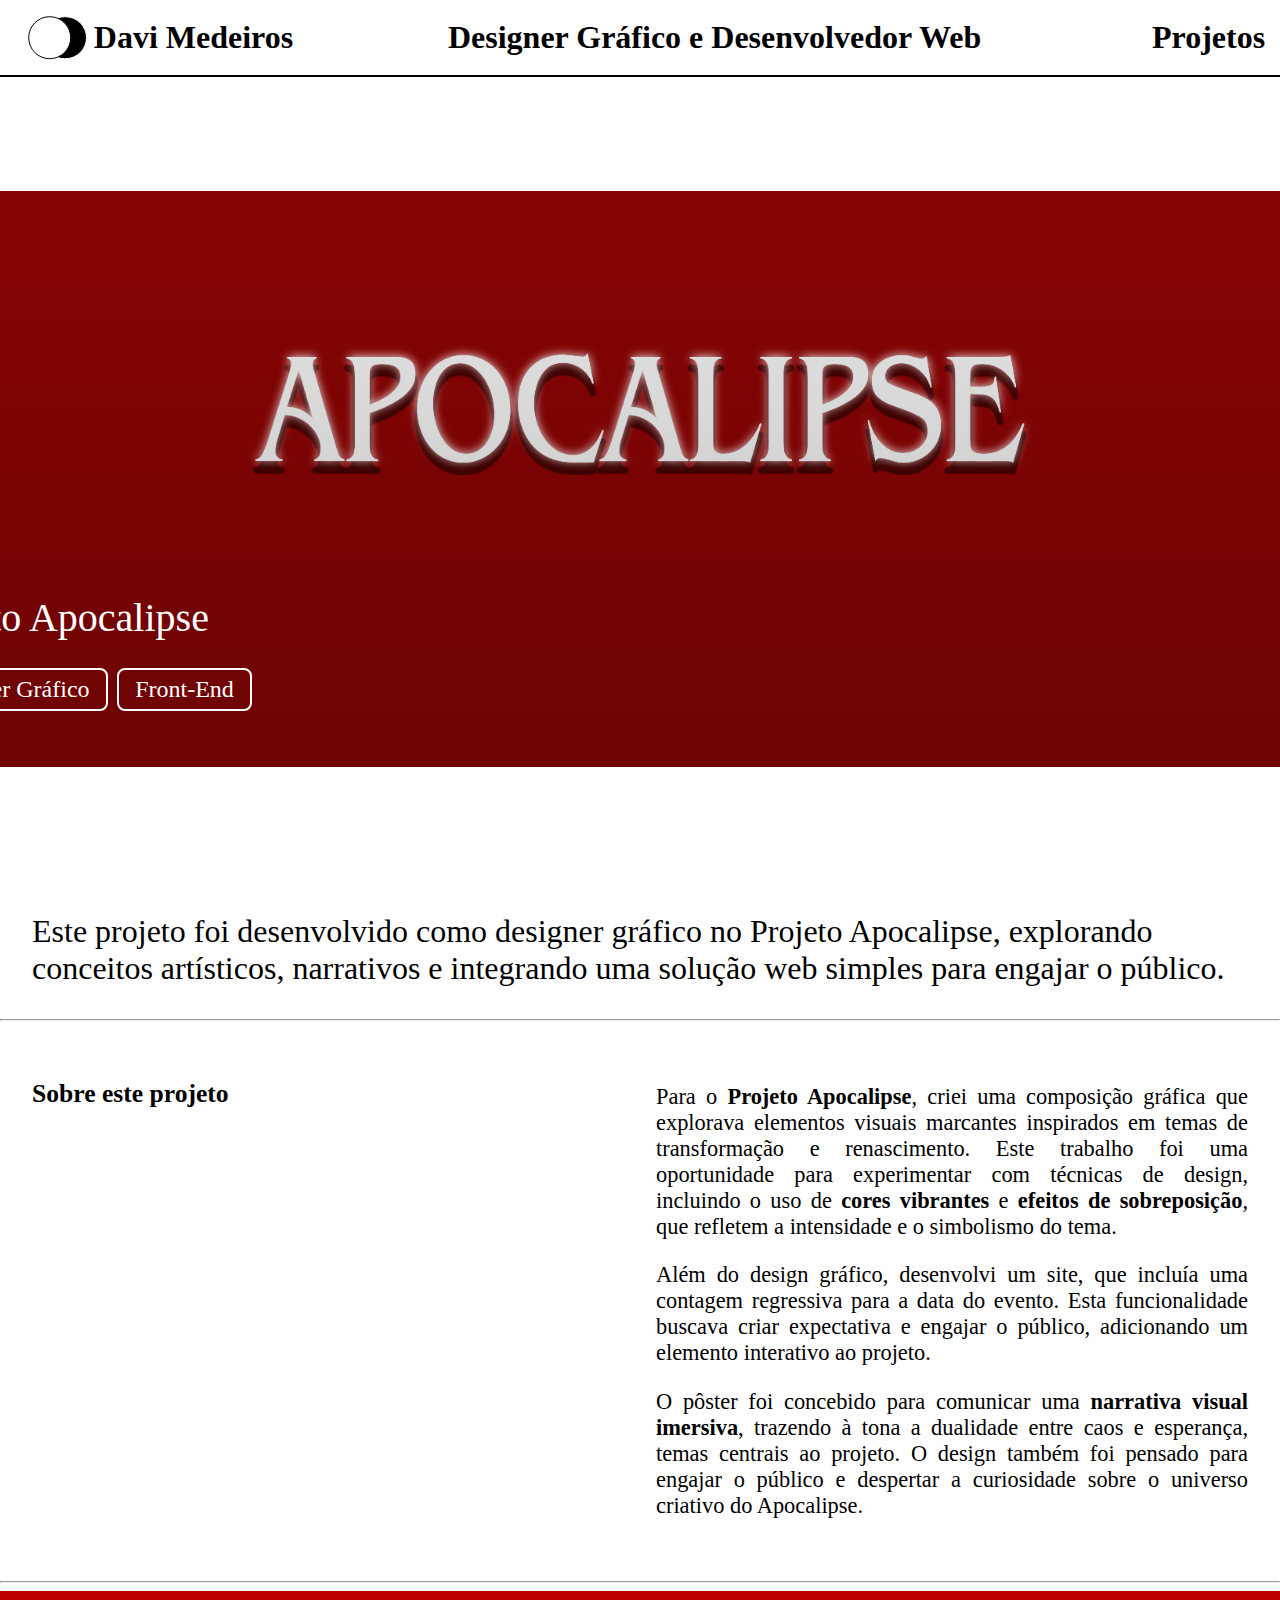
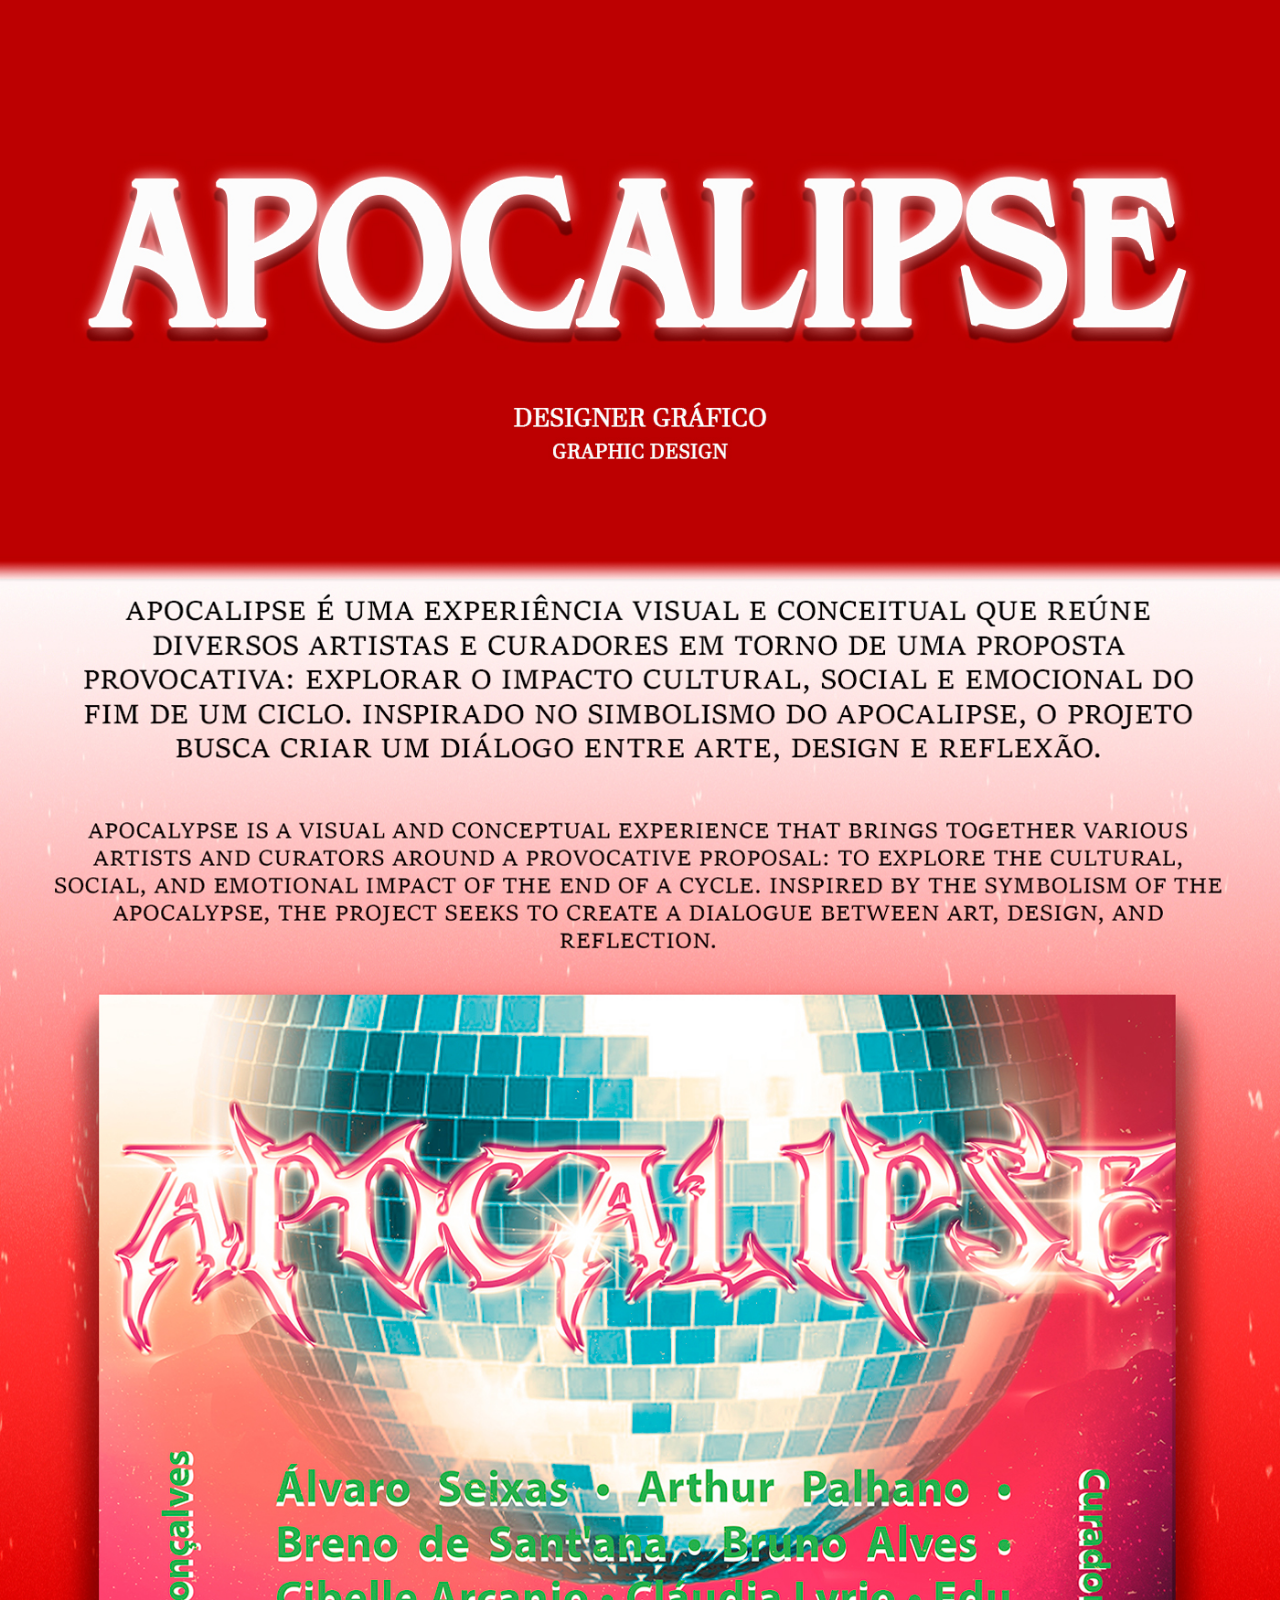
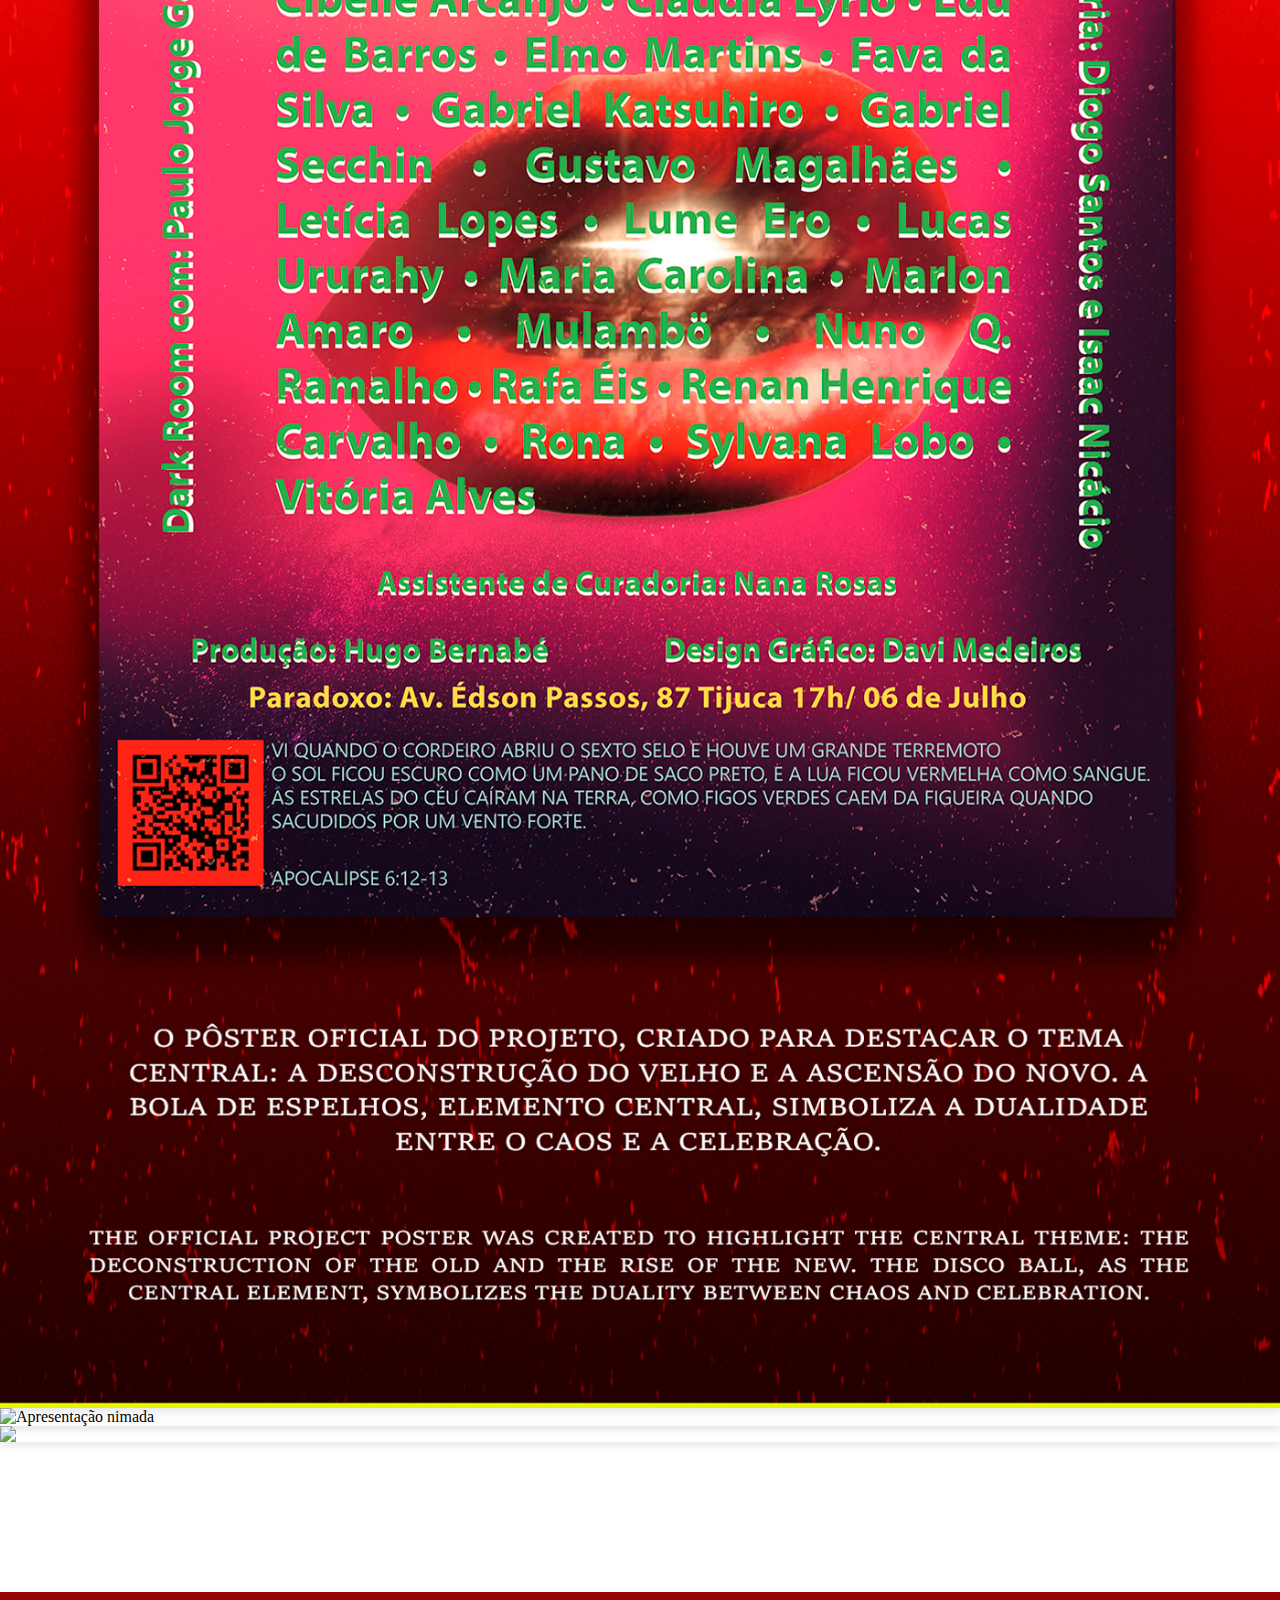
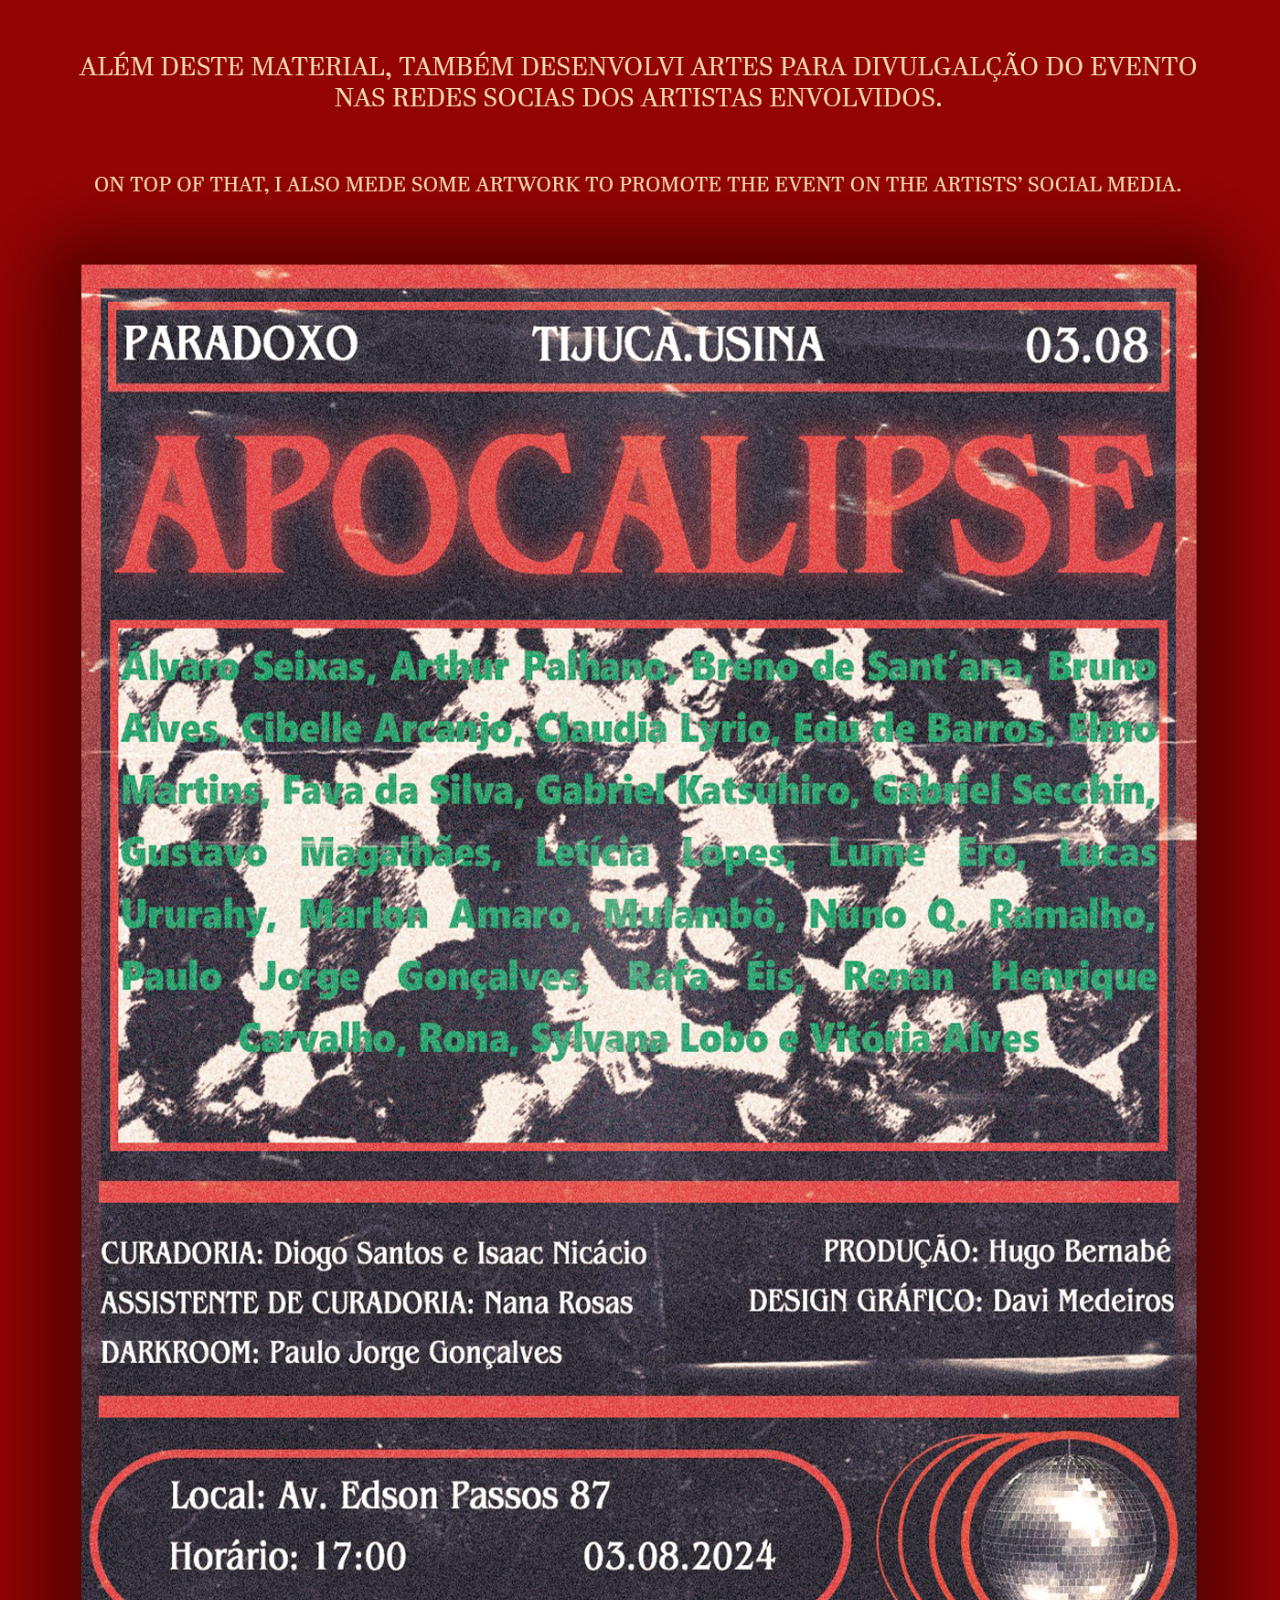
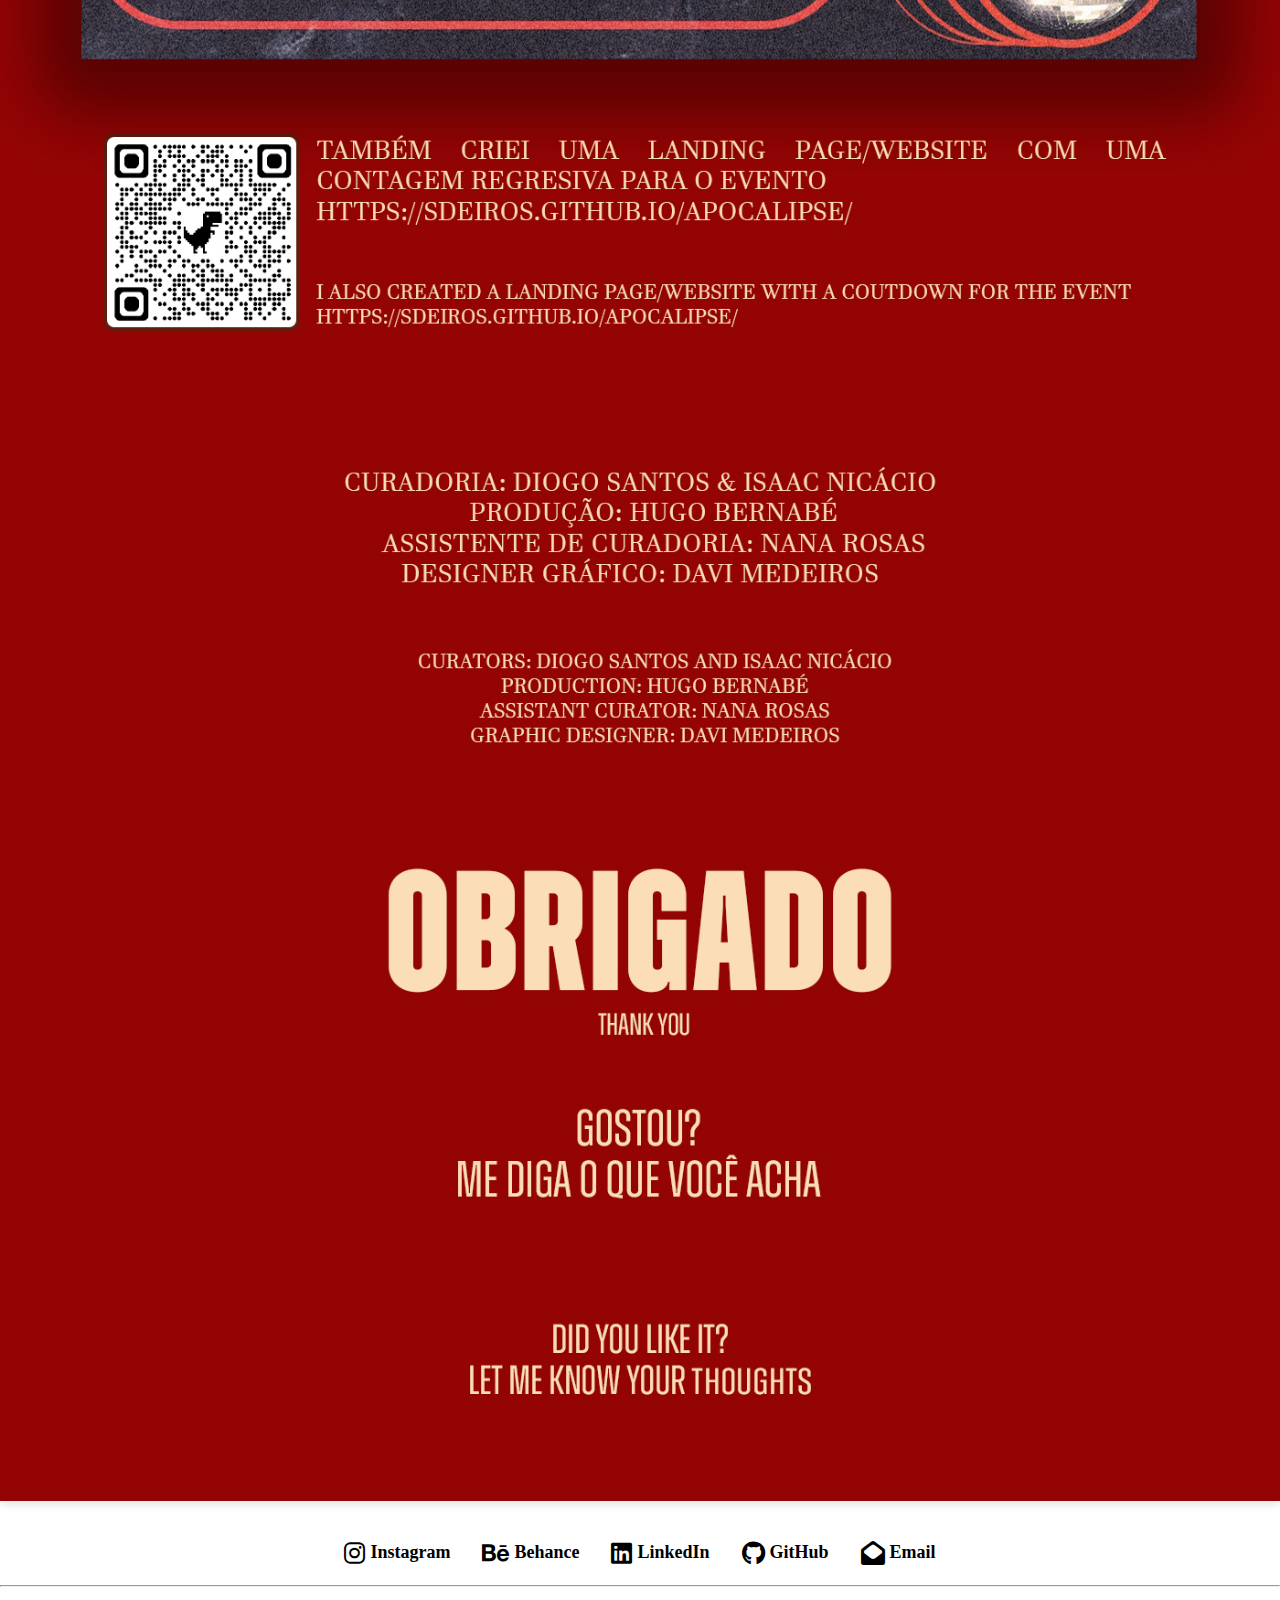
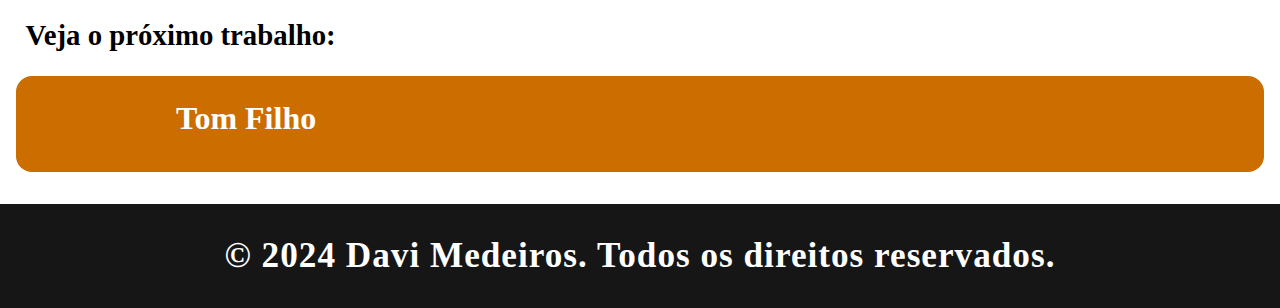
==== commit a5fe53bd: "Add files via upload" ====
--- a/projetos/Apocalipse/apocalipse.html
+++ b/projetos/Apocalipse/apocalipse.html
@@ -1,174 +1,174 @@
-<!DOCTYPE html>
-<html lang="pt-BR">
-
-<head>
-    <meta charset="UTF-8">
-    <meta name="viewport" content="width=device-width, initial-scale=1.0">
-    <meta name="theme-color" content="#FFFFFF">
-    <meta name="description"
-        content="Detalhes sobre a Premiação Honoris Causa para Gilberto Gil - projeto de design gráfico por Davi Medeiros.">
-    <meta name="keywords" content="Davi Medeiros, design gráfico, Gilberto Gil, premiação, projeto">
-    <meta name="author" content="Davi Medeiros">
-    <link href="https://cdnjs.cloudflare.com/ajax/libs/font-awesome/6.0.0-beta3/css/all.min.css" rel="stylesheet">
-    <link href="https://db.onlinewebfonts.com/c/0976a2619014c5855690b7509fab4c6e?family=Helvetica+Now+Display"
-        rel="stylesheet">
-    <link rel="stylesheet" href="style-apo.css" rel="preload" as="style">
-    <link rel="stylesheet" href="responsive-apo.css" rel="preload" as="style">
-
-
-    <title>Projeto Apocalipse | Davi Medeiros</title>
-
-    <!-- Favicon -->
-    <link rel="apple-touch-icon" sizes="180x180" href="../../fav-icon/apple-touch-icon.png">
-    <link rel="icon" type="image/png" sizes="32x32" href="../../fav-icon/favicon-32x32.png">
-    <link rel="icon" type="image/png" sizes="16x16" href="../../fav-icon/favicon-16x16.png">
-    <link rel="icon" type="image/png" sizes="192x192" href="../../fav-icon/android-chrome-192x192.png">
-    <link rel="icon" type="image/png" sizes="512x512" href="../../fav-icon/android-chrome-512x512.png">
-    <link rel="icon" href="../../fav-icon/favicon.ico" type="image/x-icon">
-    <link rel="manifest" href="../../fav-icon/site.webmanifest">
-</head>
-
-<body>
-
-    <div class="transition" id="transition-effect"></div>
-
-    <nav>
-        <div class="logo-container">
-            <div class="circles">
-                <div class="circle black"></div>
-                <div class="circle white"></div>
-                <div class="transition" id="transition-effect"></div>
-            </div>
-            <span class="DM">
-                <a href="https://sdeiros.github.io/portfolio/">Davi Medeiros</a>
-            </span>
-        </div>
-        <div class="nav-center">Designer Gráfico e Desenvolvedor Web</div>
-        <div class="nav-right"><a href="https://sdeiros.github.io/portfolio/">Projetos</a></div>
-    </nav>
-
-    <div class="linha"></div>
-
-    <main>
-        <section id="projeto-gil">
-            <div class="work-card">
-                <img src="../../assets/Apocalipse/APOCALIPSECAPA.jpg" alt="Premiação Honoris Causa para Gilberto Gil" loading="lazy">
-                <div class="work-info">
-                    <h2>Projeto Apocalipse</h2>
-                    <div class="tags">
-                        <p>Designer Gráfico</p>
-                        <p>Front-End</p>
-                    </div>
-                </div>
-            </div>
-        </section>
-        <div class="sobre">
-            <p>
-                Este projeto foi desenvolvido como designer gráfico no Projeto Apocalipse, explorando conceitos
-                artísticos,
-                narrativos e integrando uma solução web simples para engajar o público. </p>
-        </div>
-
-        <hr>
-
-        <section id="descricao">
-            <div class="content-block">
-                <h1>Sobre este projeto</h1>
-                <div class="text-container">
-                    <p>
-                        Para o <strong>Projeto Apocalipse</strong>, criei uma composição gráfica que explorava elementos
-                        visuais marcantes
-                        inspirados em temas de transformação e renascimento. Este trabalho foi uma oportunidade para
-                        experimentar com
-                        técnicas de design, incluindo o uso de <strong>cores vibrantes</strong> e <strong>efeitos de
-                            sobreposição</strong>,
-                        que refletem a intensidade e o simbolismo do tema.
-                    </p>
-                    <p>
-                        Além do design gráfico, desenvolvi um site, que
-                        incluía uma contagem
-                        regressiva para a data do evento. Esta funcionalidade buscava criar expectativa e engajar o
-                        público, adicionando
-                        um elemento interativo ao projeto.
-                    </p>
-                    <p>
-                        O pôster foi concebido para comunicar uma <strong>narrativa visual imersiva</strong>, trazendo à
-                        tona a dualidade entre
-                        caos e esperança, temas centrais ao projeto. O design também foi pensado para engajar o público
-                        e despertar
-                        a curiosidade sobre o universo criativo do Apocalipse.
-                    </p>
-                </div>
-            </div>
-        </section>
-
-        <hr>
-
-        <section>
-            <div class="image-container">
-                <img src="../../assets/Apocalipse/01.jpg" alt="Pôster Gilberto Gil">
-                <img src="../../assets/Apocalipse/01.gif" alt="Apresentação nimada">
-                <img src="../../assets/Apocalipse/apocalipsetv.gif">
-                <video autoplay loop muted>
-                    <source src="../../assets/Apocalipse/VIDEO 2.mp4" type="video/mp4">
-                    Seu navegador não suporta o elemento de vídeo.
-                </video>
-                <img src="../../assets/Apocalipse/02.jpg">
-                <img src="../../assets/Apocalipse/03.jpg">
-            </div>
-        </section>
-
-        <!--
-        <section>
-            <div class="image-container">
-                <div class="download-container">
-                    <p class="download-message">Gostou do pôster?<br>Baixe agora e tenha ele em alta qualidade!</p>
-                    <a href="postertom.html" class="download-btn">Baixar Pôster</a>
-                </div>
-            </div>
-        </section>
--->
-        <section class="social-media">
-            <div class="social-links">
-                <a href="https://www.instagram.com/seu_usuario/" target="_blank" class="social-icon">
-                    <i class="fab fa-instagram"></i> Instagram
-                </a>
-                <a href="https://www.behance.net/seu_usuario/" target="_blank" class="social-icon">
-                    <i class="fab fa-behance"></i> Behance
-                </a>
-                <a href="https://www.linkedin.com/in/seu_usuario/" target="_blank" class="social-icon">
-                    <i class="fab fa-linkedin"></i> LinkedIn
-                </a>
-                <a href="https://github.com/sdeiros" target="_blank" class="social-icon">
-                    <i class="fab fa-github"></i> GitHub
-                </a>
-                <a href="mailto:seu_email@dominio.com" class="social-icon">
-                    <i class="fas fa-envelope-open"></i> Email
-                </a>
-            </div>
-        </section>
-
-        <hr>
-
-        <section class="next-work">
-            <h2>Veja o próximo trabalho:</h2>
-            <div class="next-work-card" onclick="location.href='https://sdeiros.github.io/portfolio/projetos/Tom/tom.html';" style="cursor: pointer;">                <img class="next-workimg" src="../../assets/Apocalipse/globo.png" alt="Próximo Trabalho" loading="lazy"
-                    class="next-work-image">
-                <div class="next-work-info">
-                    <h3>Tom Filho</h3>
-                </div>
-            </div>
-        </section>
-
-    </main>
-
-    <footer>
-        <div class="copyright">
-            <p>&copy; 2024 Davi Medeiros. Todos os direitos reservados.</p>
-        </div>
-    </footer>
-    <script src="/script.js"></script>
-
-</body>
-
+<!DOCTYPE html>
+<html lang="pt-BR">
+
+<head>
+    <meta charset="UTF-8">
+    <meta name="viewport" content="width=device-width, initial-scale=1.0">
+    <meta name="theme-color" content="#FFFFFF">
+    <meta name="description"
+        content="Detalhes sobre a Premiação Honoris Causa para Gilberto Gil - projeto de design gráfico por Davi Medeiros.">
+    <meta name="keywords" content="Davi Medeiros, design gráfico, Gilberto Gil, premiação, projeto">
+    <meta name="author" content="Davi Medeiros">
+    <link href="https://cdnjs.cloudflare.com/ajax/libs/font-awesome/6.0.0-beta3/css/all.min.css" rel="stylesheet">
+    <link href="https://db.onlinewebfonts.com/c/0976a2619014c5855690b7509fab4c6e?family=Helvetica+Now+Display"
+        rel="stylesheet">
+    <link rel="stylesheet" href="style-apo.css" rel="preload" as="style">
+    <link rel="stylesheet" href="responsive-apo.css" rel="preload" as="style">
+
+
+    <title>Projeto Apocalipse | Davi Medeiros</title>
+
+    <!-- Favicon -->
+    <link rel="apple-touch-icon" sizes="180x180" href="../../fav-icon/apple-touch-icon.png">
+    <link rel="icon" type="image/png" sizes="32x32" href="../../fav-icon/favicon-32x32.png">
+    <link rel="icon" type="image/png" sizes="16x16" href="../../fav-icon/favicon-16x16.png">
+    <link rel="icon" type="image/png" sizes="192x192" href="../../fav-icon/android-chrome-192x192.png">
+    <link rel="icon" type="image/png" sizes="512x512" href="../../fav-icon/android-chrome-512x512.png">
+    <link rel="icon" href="../../fav-icon/favicon.ico" type="image/x-icon">
+    <link rel="manifest" href="../../fav-icon/site.webmanifest">
+</head>
+
+<body>
+
+    <div class="transition" id="transition-effect"></div>
+
+    <nav>
+        <div class="logo-container">
+            <div class="circles">
+                <div class="circle black"></div>
+                <div class="circle white"></div>
+                <div class="transition" id="transition-effect"></div>
+            </div>
+            <span class="DM">
+                <a href="https://sdeiros.github.io/portfolio/">Davi Medeiros</a>
+            </span>
+        </div>
+        <div class="nav-center">Designer Gráfico e Desenvolvedor Web</div>
+        <div class="nav-right"><a href="https://sdeiros.github.io/portfolio/">Projetos</a></div>
+    </nav>
+
+    <div class="linha"></div>
+
+    <main>
+        <section id="projeto-gil">
+            <div class="work-card">
+                <img src="../../assets/Apocalipse/APOCALIPSECAPA.jpg" alt="Premiação Honoris Causa para Gilberto Gil" loading="lazy">
+                <div class="work-info">
+                    <h2>Projeto Apocalipse</h2>
+                    <div class="tags">
+                        <p>Designer Gráfico</p>
+                        <p>Front-End</p>
+                    </div>
+                </div>
+            </div>
+        </section>
+        <div class="sobre">
+            <p>
+                Este projeto foi desenvolvido como designer gráfico no Projeto Apocalipse, explorando conceitos
+                artísticos,
+                narrativos e integrando uma solução web simples para engajar o público. </p>
+        </div>
+
+        <hr>
+
+        <section id="descricao">
+            <div class="content-block">
+                <h1>Sobre este projeto</h1>
+                <div class="text-container">
+                    <p>
+                        Para o <strong>Projeto Apocalipse</strong>, criei uma composição gráfica que explorava elementos
+                        visuais marcantes
+                        inspirados em temas de transformação e renascimento. Este trabalho foi uma oportunidade para
+                        experimentar com
+                        técnicas de design, incluindo o uso de <strong>cores vibrantes</strong> e <strong>efeitos de
+                            sobreposição</strong>,
+                        que refletem a intensidade e o simbolismo do tema.
+                    </p>
+                    <p>
+                        Além do design gráfico, desenvolvi um site, que
+                        incluía uma contagem
+                        regressiva para a data do evento. Esta funcionalidade buscava criar expectativa e engajar o
+                        público, adicionando
+                        um elemento interativo ao projeto.
+                    </p>
+                    <p>
+                        O pôster foi concebido para comunicar uma <strong>narrativa visual imersiva</strong>, trazendo à
+                        tona a dualidade entre
+                        caos e esperança, temas centrais ao projeto. O design também foi pensado para engajar o público
+                        e despertar
+                        a curiosidade sobre o universo criativo do Apocalipse.
+                    </p>
+                </div>
+            </div>
+        </section>
+
+        <hr>
+
+        <section>
+            <div class="image-container">
+                <img src="../../assets/Apocalipse/01.jpg" alt="Pôster Gilberto Gil">
+                <img src="../../assets/Apocalipse/01.gif" alt="Apresentação nimada">
+                <img src="../../assets/Apocalipse/apocalipsetv.gif">
+                <video autoplay loop muted>
+                    <source src="../../assets/Apocalipse/VIDEO 2.mp4" type="video/mp4">
+                    Seu navegador não suporta o elemento de vídeo.
+                </video>
+                <img src="../../assets/Apocalipse/02.jpg">
+                <img src="../../assets/Apocalipse/03.jpg">
+            </div>
+        </section>
+
+        <!--
+        <section>
+            <div class="image-container">
+                <div class="download-container">
+                    <p class="download-message">Gostou do pôster?<br>Baixe agora e tenha ele em alta qualidade!</p>
+                    <a href="postertom.html" class="download-btn">Baixar Pôster</a>
+                </div>
+            </div>
+        </section>
+-->
+        <section class="social-media">
+            <div class="social-links">
+                <a href="https://www.instagram.com/seu_usuario/" target="_blank" class="social-icon">
+                    <i class="fab fa-instagram"></i> Instagram
+                </a>
+                <a href="https://www.behance.net/seu_usuario/" target="_blank" class="social-icon">
+                    <i class="fab fa-behance"></i> Behance
+                </a>
+                <a href="https://www.linkedin.com/in/seu_usuario/" target="_blank" class="social-icon">
+                    <i class="fab fa-linkedin"></i> LinkedIn
+                </a>
+                <a href="https://github.com/sdeiros" target="_blank" class="social-icon">
+                    <i class="fab fa-github"></i> GitHub
+                </a>
+                <a href="mailto:seu_email@dominio.com" class="social-icon">
+                    <i class="fas fa-envelope-open"></i> Email
+                </a>
+            </div>
+        </section>
+
+        <hr>
+
+        <section class="next-work">
+            <h2>Veja o próximo trabalho:</h2>
+            <div class="next-work-card" onclick="location.href='https://sdeiros.github.io/portfolio/projetos/Tom/tom.html';" style="cursor: pointer;">                <img class="next-workimg" src="../../assets/Apocalipse/globo.png" alt="Próximo Trabalho" loading="lazy"
+                    class="next-work-image">
+                <div class="next-work-info">
+                    <h3>Tom Filho</h3>
+                </div>
+            </div>
+        </section>
+
+    </main>
+
+    <footer>
+        <div class="copyright">
+            <p>&copy; 2024 Davi Medeiros. Todos os direitos reservados.</p>
+        </div>
+    </footer>
+    <script src="/script.js"></script>
+
+</body>
+
 </html>--- a/projetos/Apocalipse/responsive-apo.css
+++ b/projetos/Apocalipse/responsive-apo.css
@@ -1,3260 +1,3260 @@
-@media (max-width: 3840px) {
-    .nav-center {
-        font-size: 5rem;
-        margin-left: -12rem;
-    }
-
-    .nav-right {
-        left: 92vw;
-        font-size: 5rem;
-    }
-
-    .DM {
-        margin-left: 2vw;
-        font-size: 5rem;
-    }
-
-    .circles {
-        width: 25px;
-        height: 25px;
-        margin-left: 2rem;
-
-    }
-
-    .circle {
-        width: 6.5rem;
-        height: 6.5rem;
-        margin-right: 8rem;
-    }
-
-    .circle.white {
-        margin-left: -1rem;
-    }
-
-    .sobre {
-        width: 96vw;
-        margin-left: 2.5rem;
-        font-size: 4rem;
-    }
-
-    .text-container {
-        flex: 1.4;
-        text-align: justify;
-        font-size: 4rem;
-    }
-
-    .content-block h1 {
-        flex: 1;
-        text-align: left;
-        font-size: 5rem;
-    }
-
-    .next-work-card {
-        width: 97vw;
-        height: 12rem;
-        border-radius: 3rem;
-        margin-top: -4rem
-    }
-
-    .next-work-card img {
-        width: 13rem;
-        height: 13rem;
-    }
-
-    .next-work h2 {
-        font-size: 6rem;
-        margin-left: 1.6rem;
-    }
-
-    .next-work-info h3 {
-        font-size: 5rem;
-        top: 0.8rem;
-    }
-
-    .work-card {
-        width: 232rem;
-        height: 120rem;
-        border-radius: 5rem;
-    }
-
-    .work-info h2 {
-        width: 90vw;
-        font-size: 8rem;
-        text-align: left;
-        font-weight: 400;
-        margin-left: 4rem;
-        line-height: 3.2rem;
-    }
-
-    .work-info p {
-        border: 8px solid white;
-        border-radius: 2rem;
-    }
-
-    .work-info .tags {
-        display: flex;
-        gap: -2rem;
-    }
-
-    .tags p {
-        font-size: 6rem;
-        margin-left: 3rem;
-    }
-
-    .copyright p {
-        font-size: 4.5rem;
-    }
-
-}
-
-@media (max-width: 2580px) {
-    .nav-center {
-        font-size: 2.5rem;
-        margin-left: -12rem;
-    }
-
-    .nav-right {
-        left: 92vw;
-        font-size: 2.5rem;
-    }
-
-    .DM {
-        margin-left: 0.5vw;
-        font-size: 2.5rem;
-    }
-
-    .circles {
-        width: 25px;
-        height: 25px;
-    }
-
-    .circle {
-        width: 3rem;
-        height: 3rem;
-        margin-right: 8rem;
-    }
-
-    .circle.white {
-        margin-left: -1rem;
-    }
-
-    .sobre {
-        width: 96vw;
-        margin-left: 2.5rem;
-        font-size: 2rem;
-    }
-
-    .text-container {
-        flex: 1.4;
-        text-align: justify;
-        font-size: 1.8rem;
-    }
-
-    .content-block h1 {
-        flex: 1;
-        text-align: left;
-        font-size: 2rem;
-    }
-
-    .next-work h2 {
-        font-size: 2rem;
-        margin-left: 1.6rem;
-    }
-
-    .work-card {
-        height: 78rem;
-    }
-
-    .work-info h2 {
-        width: 90vw;
-        font-size: 3.5rem;
-        text-align: left;
-        font-weight: 400;
-        margin-left: -0.9rem;
-        line-height: 3.2rem;
-    }
-
-    .work-info p {
-        border: 3px solid white;
-    }
-
-    .work-info .tags {
-        display: flex;
-        gap: 1.5rem;
-    }
-
-    .tags p {
-        font-size: 2.4rem;
-        margin-left: -0.9rem;
-    }
-
-    .copyright p {
-        font-size: 2.2rem;
-    }
-
-}
-
-@media (max-width: 1930px) {
-    .nav-center {
-        font-size: 2rem;
-        margin-left: -12rem;
-    }
-
-    .nav-right {
-        left: 92vw;
-        font-size: 2rem;
-    }
-
-    .DM {
-        margin-left: 0vw;
-        font-size: 2rem;
-    }
-
-    .circles {
-        width: 25px;
-        height: 25px;
-        margin-left: 0;
-    }
-
-    .circle {
-        width: 2.6rem;
-        height: 2.6rem;
-        margin-right: 8rem;
-    }
-
-    .circle.white {
-        margin-left: -1rem;
-    }
-
-    .sobre {
-        width: 96vw;
-        margin-left: 2.5rem;
-        font-size: 2rem;
-    }
-
-    .text-container {
-        flex: 1.4;
-        text-align: justify;
-        font-size: 1.8rem;
-    }
-
-    .content-block h1 {
-        flex: 1;
-        text-align: left;
-        font-size: 2rem;
-    }
-
-    .next-work-card {
-        width: 95vw;
-        height: 4rem;
-        border-radius: 1rem;
-        margin-top: 1rem;
-    }
-
-    .next-work h2 {
-        font-size: 2rem;
-        margin-left: 1.6rem;
-    }
-
-    .next-work-card img {
-        width: 5rem;
-        height: 5rem;
-        margin-top: -0.4rem;
-    }
-    
-    .next-work-info h3 {
-        font-size: 2rem;
-        top: -0.5rem;
-        color: #fff;
-    }
-
-    .work-card {
-        height: 56rem;
-        width: 94rem;
-        border-radius: 2rem;
-    }
-
-    .work-info h2 {
-        width: 90vw;
-        font-size: 3.5rem;
-        text-align: left;
-        font-weight: 400;
-        margin-left: -0.9rem;
-        line-height: 3.2rem;
-    }
-
-    .work-info p {
-        border: 3px solid white;
-        border-radius: 0.5rem;
-    }
-
-    .work-info .tags {
-        display: flex;
-        gap: 1.5rem;
-    }
-
-    .tags p {
-        font-size: 2.4rem;
-        margin-left: -0.9rem;
-    }
-
-    .copyright p {
-        font-size: 2.2rem;
-    }
-
-}
-
-@media (max-width: 1730px) {
-    .nav-center {
-        font-size: 2rem;
-        margin-left: -12rem;
-    }
-
-    .nav-right {
-        left: 92vw;
-        font-size: 2rem;
-    }
-
-    .DM {
-        margin-left: 0vw;
-        font-size: 2rem;
-    }
-
-    .circles {
-        width: 25px;
-        height: 25px;
-    }
-
-    .circle {
-        width: 2.6rem;
-        height: 2.6rem;
-        margin-right: 8rem;
-    }
-
-    .circle.white {
-        margin-left: -1rem;
-    }
-
-    .sobre {
-        width: 96vw;
-        margin-left: 2rem;
-        font-size: 2rem;
-    }
-
-    .text-container {
-        flex: 1.4;
-        text-align: justify;
-        font-size: 1.8rem;
-    }
-
-    .content-block h1 {
-        flex: 1;
-        text-align: left;
-        font-size: 2rem;
-    }
-
-    .next-work h2 {
-        font-size: 2rem;
-        margin-left: 1.6rem;
-    }
-
-    .work-card {
-        height: 60rem;
-    }
-
-    .work-info h2 {
-        width: 90vw;
-        font-size: 3.5rem;
-        text-align: left;
-        font-weight: 400;
-        margin-left: -0.9rem;
-        line-height: 3.2rem;
-    }
-
-    .work-info p {
-        border: 3px solid white;
-    }
-
-    .work-info .tags {
-        display: flex;
-        gap: 1.5rem;
-    }
-
-    .tags p {
-        font-size: 2.4rem;
-        margin-left: -0.9rem;
-    }
-
-    .copyright p {
-        font-size: 2.2rem;
-    }
-
-}
-
-@media (max-width: 1680px) {
-    .nav-center {
-        font-size: 2rem;
-        margin-left: -12rem;
-    }
-
-    .nav-right {
-        left: 90vw;
-        font-size: 2rem;
-    }
-
-    .DM {
-        margin-left: 0vw;
-        font-size: 2rem;
-    }
-
-    .circles {
-        width: 25px;
-        height: 25px;
-    }
-
-    .circle {
-        width: 2.6rem;
-        height: 2.6rem;
-        margin-right: 8rem;
-    }
-
-    .circle.white {
-        margin-left: -1rem;
-    }
-
-    .text-container {
-        flex: 1;
-        text-align: justify;
-        font-size: 1.6rem;
-    }
-
-    .content-block h1 {
-        flex: 1;
-        text-align: left;
-        font-size: 1.8rem;
-    }
-
-    .next-work h2 {
-        font-size: 2rem;
-        margin-left: 1.6rem;
-    }
-
-    .work-card {
-        margin-top: -4rem;
-        height: 56rem;
-    }
-
-    .work-info h2 {
-        width: 90vw;
-        font-size: 3rem;
-        text-align: left;
-        font-weight: 400;
-        margin-left: -0.9rem;
-        line-height: 3.2rem;
-    }
-
-    .work-info p {
-        border: 2px solid white;
-    }
-
-    .work-info .tags {
-        display: flex;
-        gap: 1.5rem;
-    }
-
-    .tags p {
-        font-size: 1.4rem;
-        margin-left: -0.9rem;
-    }
-
-}
-
-@media (max-width: 1645px) {
-    .nav-center {
-        font-size: 2rem;
-        margin-left: -12rem;
-    }
-
-    .nav-right {
-        left: 90vw;
-        font-size: 2rem;
-    }
-
-    .DM {
-        margin-left: 0vw;
-        font-size: 2rem;
-    }
-
-    .circles {
-        width: 25px;
-        height: 25px;
-    }
-
-    .circle {
-        width: 2.6rem;
-        height: 2.6rem;
-        margin-right: 8rem;
-    }
-
-    .circle.white {
-        margin-left: -1rem;
-    }
-
-    .text-container {
-        flex: 1;
-        text-align: justify;
-        font-size: 1.5rem;
-    }
-
-    .content-block h1 {
-        flex: 1;
-        text-align: left;
-        font-size: 1.8rem;
-    }
-
-    .next-work h2 {
-        font-size: 2rem;
-        margin-left: 1.6rem;
-    }
-
-    .work-card {
-        margin-top: -4rem;
-        height: 48rem;
-    }
-
-    .work-info h2 {
-        width: 90vw;
-        font-size: 3rem;
-        text-align: left;
-        font-weight: 400;
-        margin-left: -0.9rem;
-        line-height: 3.2rem;
-    }
-
-    .work-info p {
-        border: 2px solid white;
-    }
-
-    .work-info .tags {
-        display: flex;
-        gap: 1.5rem;
-    }
-
-    .tags p {
-        font-size: 1.4rem;
-        margin-left: -0.9rem;
-    }
-
-}
-
-@media (max-width: 1610px) {
-    .nav-center {
-        font-size: 2rem;
-        margin-left: -12rem;
-    }
-
-    .nav-right {
-        left: 90vw;
-        font-size: 2rem;
-    }
-
-    .DM {
-        margin-left: 0vw;
-        font-size: 2rem;
-    }
-
-    .circles {
-        width: 25px;
-        height: 25px;
-    }
-
-    .circle {
-        width: 2.6rem;
-        height: 2.6rem;
-        margin-right: 8rem;
-    }
-
-    .circle.white {
-        margin-left: -1rem;
-    }
-
-    .text-container {
-        flex: 1;
-        text-align: justify;
-        font-size: 1.5rem;
-    }
-
-    .content-block h1 {
-        flex: 1;
-        text-align: left;
-        font-size: 1.8rem;
-    }
-
-    .next-work h2 {
-        font-size: 2rem;
-        margin-left: 1.6rem;
-    }
-
-    .work-card {
-        margin-top: -5rem;
-        height: 38rem;
-        width: 94rem;
-        border-radius: 2rem;
-    }
-
-    .work-info h2 {
-        width: 90vw;
-        font-size: 3rem;
-        text-align: left;
-        font-weight: 400;
-        margin-left: -0.9rem;
-        line-height: 3.2rem;
-    }
-
-    .work-info p {
-        border: 2px solid white;
-    }
-
-    .work-info .tags {
-        display: flex;
-        gap: 1.5rem;
-    }
-
-    .tags p {
-        font-size: 1.4rem;
-        margin-left: -0.9rem;
-    }
-
-}
-
-@media (max-width: 1580px) {
-    .nav-center {
-        font-size: 2rem;
-        margin-left: -12rem;
-    }
-
-    .nav-right {
-        left: 90vw;
-        font-size: 2rem;
-    }
-
-    .DM {
-        margin-left: 0vw;
-        font-size: 2rem;
-    }
-
-    .circles {
-        width: 25px;
-        height: 25px;
-    }
-
-    .circle {
-        width: 2.6rem;
-        height: 2.6rem;
-        margin-right: 8rem;
-    }
-
-    .circle.white {
-        margin-left: -1rem;
-    }
-
-    .text-container {
-        flex: 1;
-        text-align: justify;
-        font-size: 1.5rem;
-    }
-
-    .content-block h1 {
-        flex: 1;
-        text-align: left;
-        font-size: 1.8rem;
-    }
-
-    .next-work h2 {
-        font-size: 2rem;
-        margin-left: 1.6rem;
-    }
-
-    .work-info h2 {
-        width: 90vw;
-        font-size: 3.5rem;
-        text-align: left;
-        font-weight: 400;
-        margin-left: -0.9rem;
-        line-height: 3.2rem;
-    }
-
-    .work-info p {
-        border: 3px solid white;
-    }
-
-    .work-info .tags {
-        display: flex;
-        gap: 1.5rem;
-    }
-
-    .tags p {
-        font-size: 2.4rem;
-        margin-left: -0.9rem;
-    }
-
-}
-
-@media (max-width: 1560px) {
-    .nav-center {
-        font-size: 2rem;
-        margin-left: -12rem;
-    }
-
-    .nav-right {
-        left: 90vw;
-        font-size: 2rem;
-    }
-
-    .DM {
-        margin-left: 0vw;
-        font-size: 2rem;
-    }
-
-    .circles {
-        width: 25px;
-        height: 25px;
-    }
-
-    .circle {
-        width: 2.6rem;
-        height: 2.6rem;
-        margin-right: 8rem;
-    }
-
-    .circle.white {
-        margin-left: -1rem;
-    }
-
-    .text-container {
-        flex: 1;
-        text-align: justify;
-        font-size: 1.6rem;
-    }
-
-    .content-block h1 {
-        flex: 1;
-        text-align: left;
-        font-size: 1.8rem;
-    }
-
-    .next-work h2 {
-        font-size: 3rem;
-        margin-left: 1.6rem;
-    }
-
-    .work-info h2 {
-        width: 90vw;
-        font-size: 3.5rem;
-        text-align: left;
-        font-weight: 400;
-        margin-left: -0.9rem;
-        line-height: 3.2rem;
-    }
-
-    .work-info p {
-        border: 3px solid white;
-    }
-
-    .work-info .tags {
-        display: flex;
-        gap: 1.5rem;
-    }
-
-    .tags p {
-        font-size: 2.4rem;
-        margin-left: -0.9rem;
-    }
-
-    .work-card {
-        height: 51rem;
-    }
-}
-
-@media (max-width: 1520px) {
-    .nav-center {
-        font-size: 2rem;
-        margin-left: -12rem;
-    }
-
-    .nav-right {
-        left: 90vw;
-        font-size: 2rem;
-    }
-
-    .DM {
-        margin-left: 0vw;
-        font-size: 2rem;
-    }
-
-    .circles {
-        width: 25px;
-        height: 25px;
-    }
-
-    .circle {
-        width: 2.6rem;
-        height: 2.6rem;
-        margin-right: 8rem;
-    }
-
-    .circle.white {
-        margin-left: -1rem;
-    }
-
-    .text-container {
-        flex: 1;
-        text-align: justify;
-        font-size: 1.5rem;
-    }
-
-    .content-block h1 {
-        flex: 1;
-        text-align: left;
-        font-size: 1.8rem;
-    }
-
-    .work-card {
-        height: 43rem;
-    }
-
-    .next-work h2 {
-        font-size: 2rem;
-        margin-left: 1.6rem;
-    }
-
-    .work-info h2 {
-        width: 90vw;
-        font-size: 2.5rem;
-        text-align: left;
-        font-weight: 400;
-        margin-left: -0.9rem;
-        line-height: 3.2rem;
-    }
-
-    .work-info p {
-        border: 2px solid white;
-    }
-
-    .work-info .tags {
-        display: flex;
-        gap: 1.5rem;
-    }
-
-    .tags p {
-        font-size: 1.5rem;
-        margin-left: -0.9rem;
-    }
-
-}
-
-@media (max-width: 1440px) {
-    .text-container {
-        flex: 1;
-        text-align: justify;
-        font-size: 1.5rem;
-    }
-
-    .content-block h1 {
-        flex: 1;
-        text-align: left;
-        font-size: 1.6rem;
-    }
-
-    .next-work h2 {
-        font-size: 1.8rem;
-        margin-left: 1.6rem;
-    }
-
-    .work-card {
-        height: 46rem;
-    }
-
-}
-
-@media (max-width: 1380px) {
-    .text-container {
-        flex: 1;
-        text-align: justify;
-        font-size: 1.4rem;
-    }
-
-    .content-block h1 {
-        flex: 1;
-        text-align: left;
-        font-size: 1.6rem;
-    }
-
-    .next-work h2 {
-        font-size: 1.8rem;
-        margin-left: 1.6rem;
-    }
-
-    .work-card {
-        height: 38rem;
-    }
-
-}
-
-@media (max-width: 1280px) {
-    .text-container {
-        flex: 1;
-        text-align: justify;
-        font-size: 1.4rem;
-    }
-
-    .content-block h1 {
-        flex: 1;
-        text-align: left;
-        font-size: 1.6rem;
-    }
-
-    .next-work h2 {
-        font-size: 1.8rem;
-        margin-left: 1.6rem;
-    }
-
-    .work-card {
-        height: 36rem;
-    }
-
-}
-
-@media (max-width: 1130px) {
-    .nav-center {
-        display: none;
-    }
-
-    .nav-right {
-        left: 88vw;
-        font-size: 2rem;
-    }
-
-    .text-container {
-        flex: 1;
-        text-align: justify;
-        font-size: 1.4rem;
-    }
-
-    .content-block h1 {
-        flex: 1;
-        text-align: left;
-        font-size: 1.6rem;
-    }
-
-    .next-work h2 {
-        font-size: 1.8rem;
-        margin-left: 1.6rem;
-    }
-
-    .work-card {
-        margin-top: -4rem;
-        height: 31rem;
-    }
-
-}
-
-@media (max-width: 1024px) {
-    .nav-center {
-        display: none;
-    }
-
-    .nav-right {
-        left: 86vw;
-        font-size: 2rem;
-    }
-
-    .text-container {
-        flex: 1;
-        text-align: justify;
-        font-size: 1.4rem;
-    }
-
-    .content-block h1 {
-        flex: 1;
-        text-align: left;
-        font-size: 1.6rem;
-    }
-
-    .next-work h2 {
-        font-size: 1.8rem;
-        margin-left: 1.6rem;
-    }
-
-    .work-card {
-        margin-top: -4rem;
-        height: 30rem;
-    }
-
-}
-
-@media (max-width: 820px) {
-    .nav-center {
-        display: none;
-    }
-
-    nav {
-        max-width: 90vw;
-        padding: 0.6em 2.5rem;
-        overflow: hidden;
-    }
-
-    .nav-right {
-        left: 83vw;
-        font-size: 2rem;
-    }
-
-    .DM {
-        margin-left: 0.5vw;
-        font-size: 2rem;
-    }
-
-    .circles {
-        width: 25px;
-        height: 25px;
-    }
-
-    .circle {
-        width: 2.5rem;
-        height: 2.5rem;
-        margin-right: 8rem;
-    }
-
-    .circle.white {
-        margin-left: -1rem;
-    }
-
-    .work-card {
-        width: 48rem;
-        border-radius: 2rem;
-        height: 64rem;
-        margin-top: -4rem;
-        overflow: hidden;
-    }
-
-    .work-info h2 {
-        width: 90vw;
-        font-size: 3.5rem;
-        text-align: left;
-        font-weight: 400;
-        margin-left: -0.9rem;
-        line-height: 3.2rem;
-    }
-
-    .work-info p {
-        border: 3px solid white;
-    }
-
-    .work-info .tags {
-        display: flex;
-        gap: 1.5rem;
-    }
-
-    .tags p {
-        font-size: 2.4rem;
-        margin-left: -0.9rem;
-    }
-
-    .content-block h1 {
-        flex: 1;
-        text-align: left;
-        font-size: 2rem;
-    }
-
-    .text-container {
-        flex: 1.5;
-        text-align: justify;
-        font-size: 1.6rem;
-    }
-
-    .next-work h2 {
-        font-size: 1.8rem;
-        margin-left: 1rem;
-    }
-
-    .next-work-card {
-        display: flex;
-        margin: 0 auto;
-        width: 92vw;
-        height: 4.5rem;
-        border-radius: 1rem;
-        overflow: hidden;
-        background-color: rgb(22, 1, 138);
-        position: relative;
-    }
-
-    .next-work-card img {
-        width: 5rem;
-        height: 5rem;
-        margin-left: 0.1rem;
-        margin-top: -0.5rem;
-    }
-
-    .next-work-info h3 {
-        font-size: 2rem;
-        margin-left: -1.2rem;
-        position: relative;
-        top: -0.4rem;
-        color: #fff;
-    }
-}
-
-@media (max-width: 812px) {
-    .nav-center {
-        display: none;
-    }
-
-    nav {
-        max-width: 90vw;
-        padding: 0.6em 2.5rem;
-        overflow: hidden;
-    }
-
-    .nav-right {
-        left: 83vw;
-        font-size: 2rem;
-    }
-
-    .DM {
-        margin-left: 0.5vw;
-        font-size: 2rem;
-    }
-
-    .circles {
-        width: 25px;
-        height: 25px;
-    }
-
-    .circle {
-        width: 2.5rem;
-        height: 2.5rem;
-        margin-right: 8rem;
-    }
-
-    .circle.white {
-        margin-left: -1rem;
-    }
-
-    .work-card {
-        width: 48rem;
-        border-radius: 2rem;
-        height: 16rem;
-        margin-top: -4rem;
-        overflow: hidden;
-    }
-
-    .work-info h2 {
-        width: 90vw;
-        font-size: 3.5rem;
-        text-align: left;
-        font-weight: 400;
-        margin-left: -0.9rem;
-        line-height: 3.2rem;
-    }
-
-    .work-info p {
-        display: none;
-        border: 3px solid white;
-    }
-
-    .work-info .tags {
-        display: flex;
-        gap: 1.5rem;
-    }
-
-    .tags p {
-        font-size: 2.4rem;
-        margin-left: -0.9rem;
-    }
-
-    .content-block h1 {
-        flex: 1;
-        text-align: left;
-        font-size: 2rem;
-    }
-
-    .text-container {
-        flex: 1.5;
-        text-align: justify;
-        font-size: 1.5rem;
-    }
-
-
-    .next-work h2 {
-        font-size: 1.8rem;
-        margin-left: 1rem;
-    }
-
-    .next-work-card {
-        display: flex;
-        margin: 0 auto;
-        width: 92vw;
-        height: 4.5rem;
-        border-radius: 1rem;
-        overflow: hidden;
-        background-color: rgb(22, 1, 138);
-        position: relative;
-    }
-
-    .next-work-card img {
-        width: 5rem;
-        height: 5rem;
-        margin-left: 0.1rem;
-        margin-top: -0.5rem;
-    }
-
-    .next-work-info h3 {
-        font-size: 2rem;
-        margin-left: -1.2rem;
-        position: relative;
-        top: -0.4rem;
-        color: #fff;
-    }
-}
-
-@media (max-width: 805px) {
-    .nav-center {
-        display: none;
-    }
-
-    nav {
-        max-width: 90vw;
-        padding: 0.6em 2.5rem;
-        overflow: hidden;
-    }
-
-    .nav-right {
-        left: 83vw;
-        font-size: 2rem;
-    }
-
-    .DM {
-        margin-left: 0.5vw;
-        font-size: 2rem;
-    }
-
-    .circles {
-        width: 25px;
-        height: 25px;
-    }
-
-    .circle {
-        width: 2.5rem;
-        height: 2.5rem;
-        margin-right: 8rem;
-    }
-
-    .circle.white {
-        margin-left: -1rem;
-    }
-
-    .work-card {
-        width: 48rem;
-        border-radius: 2rem;
-        height: 64rem;
-        margin-top: -4rem;
-        overflow: hidden;
-    }
-
-    .work-info h2 {
-        width: 90vw;
-        font-size: 3.5rem;
-        text-align: left;
-        font-weight: 400;
-        margin-left: -0.9rem;
-        line-height: 3.2rem;
-    }
-
-    .work-info p {
-        border: 3px solid white;
-    }
-
-    .work-info .tags {
-        display: flex;
-        gap: 1.5rem;
-    }
-
-    .tags p {
-        font-size: 2.4rem;
-        margin-left: -0.9rem;
-    }
-
-    .content-block h1 {
-        flex: 1;
-        text-align: left;
-        font-size: 2rem;
-    }
-
-    .text-container {
-        flex: 1.5;
-        text-align: justify;
-        font-size: 1.5rem;
-    }
-
-
-    .next-work h2 {
-        font-size: 1.8rem;
-        margin-left: 1rem;
-    }
-
-    .next-work-card {
-        display: flex;
-        margin: 0 auto;
-        width: 92vw;
-        height: 4.5rem;
-        border-radius: 1rem;
-        overflow: hidden;
-        background-color: rgb(22, 1, 138);
-        position: relative;
-    }
-
-    .next-work-card img {
-        width: 5rem;
-        height: 5rem;
-        margin-left: 0.1rem;
-        margin-top: -0.5rem;
-    }
-
-    .next-work-info h3 {
-        font-size: 2rem;
-        margin-left: -1.2rem;
-        position: relative;
-        top: -0.4rem;
-        color: #fff;
-    }
-}
-
-@media (max-width: 800px) {
-    #projeto-gil {
-        height: auto;
-    }
-
-    nav {
-        padding: 1.2rem 3rem;
-    }
-
-    .nav-center {
-        display: none;
-    }
-
-    .nav-right {
-        left: 83vw;
-    }
-
-    .circle {
-        width: 2.2rem;
-        height: 2.2rem;
-        margin-left: -1.5rem;
-    }
-
-    .circle {
-        width: 3rem;
-        height: 3rem;
-        margin-right: 0.5rem;
-    }
-
-    .circle.white {
-        margin-left: 0rem;
-    }
-
-    .work-card {
-        width: 45rem;
-        border-radius: 3rem;
-        height: 54rem;
-        margin-top: 2rem;
-        overflow: hidden;
-    }
-
-    .work-card h2 {
-        width: 70vw;
-       font-size: 3rem;
-    }
-
-    .work-info p {
-        display: block;
-        font-size: 2rem;
-    }
-
-    .work-card img {
-        width: 100%;
-        height: 100%;
-        object-fit: cover;
-        display: block;
-    }
-
-    .sobre {
-        font-size: 1.5rem;
-        margin-top: 1rem;
-    }
-
-    .next-work-card {
-        width: 90vw;
-    }
-
-    #descricao {
-        padding: 1rem;
-        font-size: 1rem;
-    }
-
-    .content-block {
-        flex-direction: column;
-        align-items: center;
-        margin: 0;
-        width: 100%;
-    }
-
-    .text-container {
-        font-size: 1.5rem;
-        text-align: justify;
-    }
-
-    .copyright p {
-        font-size: 1rem;
-    }
-}
-
-@media (max-width: 770px) {
-    #projeto-gil {
-        height: auto;
-    }
-
-    nav {
-        padding: 1.2rem 3rem;
-    }
-
-    .nav-center {
-        display: none;
-    }
-
-    .nav-right {
-        left: 83vw;
-    }
-
-    .circle {
-        width: 2.2rem;
-        height: 2.2rem;
-        margin-left: -1.5rem;
-    }
-
-    .circle {
-        width: 3rem;
-        height: 3rem;
-        margin-right: 0.5rem;
-    }
-
-    .circle.white {
-        margin-left: 0rem;
-    }
-
-    .work-card {
-        width: 44rem;
-        border-radius: 3rem;
-        height: 54rem;
-        margin-top: 2rem;
-        overflow: hidden;
-    }
-
-    .work-info p {
-        display: block;
-    }
-
-    .work-card img {
-        width: 100%;
-        height: 100%;
-        object-fit: cover;
-        display: block;
-    }
-
-    .sobre {
-        font-size: 1.2rem;
-        margin-top: 1rem;
-    }
-
-    .next-work-card {
-        width: 90vw;
-    }
-
-    #descricao {
-        padding: 1rem;
-        font-size: 1rem;
-    }
-
-    .content-block {
-        flex-direction: column;
-        align-items: center;
-        margin: 0;
-        width: 100%;
-    }
-
-    .text-container {
-        font-size: 1rem;
-        text-align: justify;
-    }
-
-    .copyright p {
-        font-size: 1rem;
-    }
-}
-
-@media (max-width: 740px) {
-    #projeto-gil {
-        height: auto;
-    }
-
-    nav {
-        padding: 1.2rem 3rem;
-    }
-
-    .nav-center {
-        display: none;
-    }
-
-    .nav-right {
-        left: 84vw;
-    }
-
-    .circle {
-        width: 2.2rem;
-        height: 2.2rem;
-        margin-left: -1.5rem;
-    }
-
-    .circle {
-        width: 1.8rem;
-        height: 1.8rem;
-        margin-right: 0.5rem;
-    }
-
-    .work-card {
-        width: 10rem;
-        border-radius: 3rem;
-        height: 62rem;
-        margin-top: 2rem;
-        overflow: hidden;
-    }
-
-    .work-card img {
-        width: 100%;
-        height: 100%;
-        object-fit: cover;
-        display: block;
-    }
-
-    .sobre {
-        font-size: 1.2rem;
-        margin-top: 1rem;
-    }
-
-    .next-work-card {
-        width: 90vw;
-    }
-
-    #descricao {
-        padding: 1rem;
-        font-size: 1rem;
-    }
-
-    .content-block {
-        flex-direction: column;
-        align-items: center;
-        margin: 0;
-        width: 100%;
-    }
-
-    .text-container {
-        font-size: 1rem;
-        text-align: justify;
-    }
-
-    .copyright p {
-        font-size: 1rem;
-    }
-}
-
-@media (max-width: 720px) {
-    #projeto-gil {
-        height: auto;
-    }
-
-    nav {
-        padding: 1.2rem 3rem;
-    }
-
-    .nav-center {
-        display: none;
-    }
-
-    .nav-right {
-        left: 84vw;
-    }
-
-    .circle {
-        width: 2.2rem;
-        height: 2.2rem;
-        margin-left: -1.5rem;
-    }
-
-    .circle {
-        width: 1.8rem;
-        height: 1.8rem;
-        margin-right: 0.5rem;
-    }
-
-    .work-card {
-        width: 40rem;
-        border-radius: 3rem;
-        height: 62rem;
-        margin-top: 2rem;
-        overflow: hidden;
-    }
-
-    .work-card img {
-        width: 100%;
-        height: 100%;
-        object-fit: cover;
-        display: block;
-    }
-
-    .work-info h2 {
-        width: 85vw;
-        font-size: 2.5rem;
-        text-align: left;
-        font-weight: 500;
-        margin-left: -0.9rem;
-        line-height: 3rem;
-    }
-
-    .work-info p {
-        display: block;
-        border: 2px solid white;
-    }
-
-    .work-info .tags {
-        display: flex;
-        gap: 1.5rem;
-    }
-
-    .tags p {
-        font-size: 1.5rem;
-        margin-left: -0.9rem;
-    }
-
-    .sobre {
-        width: 94vw;
-        font-size: 1.2rem;
-        margin-top: 1rem;
-    }
-
-    .next-work-card {
-        width: 90vw;
-    }
-
-    #descricao {
-        padding: 1rem;
-        font-size: 1rem;
-    }
-
-    .content-block {
-        flex-direction: column;
-        align-items: center;
-        margin: 0;
-        width: 100%;
-    }
-
-    .text-container {
-        font-size: 1rem;
-        text-align: justify;
-    }
-
-    .copyright p {
-        font-size: 1rem;
-    }
-}
-
-@media (max-width: 670px) {
-    nav {
-        max-width: 88vw;
-        padding: 0.5rem 2.5rem;
-        overflow: hidden;
-    }
-
-    .nav-center {
-        display: none;
-    }
-
-    .nav-right {
-        left: 80vw;
-    }
-
-    .DM {
-        margin-left: -2vw;
-        font-size: 2rem;
-    }
-
-    .circle {
-        width: 2.5rem;
-        height: 2.5rem;
-        margin-right: 0.5rem;
-    }
-
-    .circle.white {
-        margin-left: -0.8rem;
-    }
-
-    .work-card {
-        width: 38rem;
-        border-radius: 3rem;
-        height: 50rem;
-        margin-top: 2rem;
-        overflow: hidden;
-    }
-
-    .work-card img {
-        width: 100%;
-        height: 100%;
-        object-fit: cover;
-        display: block;
-    }
-
-    .work-info h2 {
-        width: 85vw;
-        font-size: 2.5rem;
-        text-align: left;
-        font-weight: 500;
-        margin-left: -0.9rem;
-        line-height: 3rem;
-    }
-
-    .work-info p {
-        display: block;
-        border: 2px solid white;
-    }
-
-    .work-info .tags {
-        display: flex;
-        gap: 1.5rem;
-    }
-
-    .tags p {
-        font-size: 1.5rem;
-        margin-left: -0.9rem;
-    }
-
-    .sobre {
-        font-size: 1.2rem;
-        margin-top: 1rem;
-        margin-left: 1.2rem;
-    }
-
-    .next-work-card {
-        width: 90vw;
-    }
-
-    #descricao {
-        padding: 1rem;
-        font-size: 1rem;
-    }
-
-    .content-block h1 {
-        margin-left: 1.5rem;
-    }
-
-    .content-block {
-        flex-direction: column;
-        align-items: center;
-        margin: 0;
-        width: 100%;
-    }
-
-    .text-container {
-        font-size: 1rem;
-    }
-
-    .copyright p {
-        font-size: 1rem;
-    }
-}
-
-@media (max-width: 610px) {
-    nav {
-        max-width: 87vw;
-        padding: 0.5rem 2.5rem;
-        overflow: hidden;
-    }
-
-    .nav-center {
-        display: none;
-    }
-
-    .nav-right {
-        left: 80vw;
-    }
-
-    .DM {
-        margin-left: -2vw;
-        font-size: 2rem;
-    }
-
-    .circle {
-        width: 2.5rem;
-        height: 2.5rem;
-        margin-right: 0.5rem;
-    }
-
-    .circle.white {
-        margin-left: -0.8rem;
-    }
-
-    .work-card {
-        width: 36rem;
-        border-radius: 3rem;
-        height: 50rem;
-        margin-top: 2rem;
-        overflow: hidden;
-    }
-
-    px .work-card img {
-        width: 100%;
-        height: 100%;
-        object-fit: cover;
-        display: block;
-    }
-
-    .work-info h2 {
-        width: 85vw;
-        font-size: 2.5rem;
-        text-align: left;
-        font-weight: 500;
-        margin-left: -0.9rem;
-        line-height: 3rem;
-    }
-
-    .work-info p {
-        border: 2px solid white;
-    }
-
-    .work-info .tags {
-        display: flex;
-        gap: 1.5rem;
-    }
-
-    .tags p {
-        font-size: 1.5rem;
-        margin-left: -0.9rem;
-    }
-
-    .sobre {
-        font-size: 1.2rem;
-        margin-top: 1rem;
-        margin-left: 1.2rem;
-    }
-
-    .next-work-card {
-        width: 90vw;
-    }
-
-    #descricao {
-        padding: 1rem;
-        font-size: 1rem;
-    }
-
-    .content-block h1 {
-        margin-left: 1.5rem;
-    }
-
-    .content-block {
-        flex-direction: column;
-        align-items: center;
-        margin: 0;
-        width: 100%;
-    }
-
-    .text-container {
-        font-size: 1rem;
-    }
-
-    .copyright p {
-        font-size: 1rem;
-    }
-}
-
-@media (max-width: 582px) {
-    nav {
-        max-width: 86vw;
-        padding: 0.5rem 2.5rem;
-        overflow: hidden;
-    }
-
-    .nav-right {
-        left: 84vw;
-        font-size: 1.5rem;
-    }
-
-    .DM {
-        margin-left: -4vw;
-        font-size: 1.5rem;
-    }
-
-    .circles {
-        width: 25px;
-        height: 25px;
-    }
-
-    .circle {
-        width: 2rem;
-        height: 2rem;
-        margin-right: 8rem;
-    }
-
-    .circle.white {
-        margin-left: -1rem;
-    }
-
-    .work-card {
-        width: 33rem;
-        border-radius: 2rem;
-        height: 41rem;
-        margin-top: 1.5rem;
-        overflow: hidden;
-    }
-
-    .work-card img {
-        width: 100%;
-        height: 100%;
-        object-fit: cover;
-    }
-
-    .work-info h2 {
-        width: 85vw;
-        font-size: 2.5rem;
-        text-align: left;
-        font-weight: 500;
-        margin-left: -0.9rem;
-        line-height: 3rem;
-    }
-
-    .work-info p {
-        border: 2px solid white;
-    }
-
-    .work-info .tags {
-        display: flex;
-        gap: 1.5rem;
-    }
-
-    .tags p {
-        font-size: 1.5rem;
-        margin-left: -0.9rem;
-    }
-
-    .sobre {
-        font-size: 1.1rem;
-        margin-left: 1rem;
-    }
-
-    .next-work {
-        text-align: left;
-        margin-top: 2rem;
-    }
-
-    .next-work h2 {
-        font-size: 1.8rem;
-        margin-left: 1rem;
-    }
-
-    .next-work-card {
-        display: flex;
-        margin: 0 auto;
-        width: 89vw;
-        height: 3.5rem;
-        border-radius: 1rem;
-        overflow: hidden;
-        background-color: rgb(22, 1, 138);
-        position: relative;
-    }
-
-    .next-work-card img {
-        width: 4.5rem;
-        height: 4.5rem;
-        margin-left: 0.1rem;
-        margin-top: -0.5rem;
-    }
-
-    .next-work-info h3 {
-        font-size: 1.6rem;
-        margin-left: -1.2rem;
-        position: relative;
-        top: -0.4rem;
-        color: #fff;
-    }
-
-    .content-block h1 {
-        margin-left: 1.6rem;
-        font-size: 1.6rem;
-    }
-
-    .content-block {
-        flex-direction: column;
-        align-items: center;
-        margin: 0;
-        width: 100%;
-    }
-
-    .text-container {
-        font-size: 1.1rem;
-        text-align: justify;
-    }
-
-    .image-container img {
-        width: 100%;
-        margin-bottom: 0.2rem;
-    }
-
-    .copyright p {
-        font-size: 0.9rem;
-    }
-}
-
-@media (max-width: 575px) {
-    nav {
-        max-width: 86vw;
-        padding: 0.5rem 2.5rem;
-        overflow: hidden;
-    }
-
-    .nav-right {
-        left: 84vw;
-        font-size: 1.5rem;
-    }
-
-    .DM {
-        margin-left: -4vw;
-        font-size: 1.5rem;
-    }
-
-    .circles {
-        width: 25px;
-        height: 25px;
-    }
-
-    .circle {
-        width: 2rem;
-        height: 2rem;
-        margin-right: 8rem;
-    }
-
-    .circle.white {
-        margin-left: -1rem;
-    }
-
-    .work-card {
-        width: 33rem;
-        border-radius: 2rem;
-        height: 44rem;
-        margin-top: 1.5rem;
-        overflow: hidden;
-    }
-
-    .work-card img {
-        width: 100%;
-        height: 100%;
-        object-fit: cover;
-    }
-
-    .work-info h2 {
-        width: 85vw;
-        font-size: 2.5rem;
-        text-align: left;
-        font-weight: 500;
-        margin-left: -0.9rem;
-        line-height: 3rem;
-    }
-
-    .work-info p {
-        border: 2px solid white;
-    }
-
-    .work-info .tags {
-        display: flex;
-        gap: 1.5rem;
-    }
-
-    .tags p {
-        font-size: 1.5rem;
-        margin-left: -0.9rem;
-    }
-
-    .sobre {
-        font-size: 1.1rem;
-        margin-left: 1rem;
-    }
-
-    .next-work {
-        text-align: left;
-        margin-top: 2rem;
-    }
-
-    .next-work h2 {
-        font-size: 1.8rem;
-        margin-left: 1rem;
-    }
-
-    .next-work-card {
-        display: flex;
-        margin: 0 auto;
-        width: 89vw;
-        height: 3.5rem;
-        border-radius: 1rem;
-        overflow: hidden;
-        background-color: rgb(22, 1, 138);
-        position: relative;
-    }
-
-    .next-work-card img {
-        width: 4.5rem;
-        height: 4.5rem;
-        margin-left: 0.1rem;
-        margin-top: -0.5rem;
-    }
-
-    .next-work-info h3 {
-        font-size: 1.6rem;
-        margin-left: -1.2rem;
-        position: relative;
-        top: -0.4rem;
-        color: #fff;
-    }
-
-    .content-block h1 {
-        margin-left: 1.6rem;
-        font-size: 1.6rem;
-    }
-
-    .content-block {
-        flex-direction: column;
-        align-items: center;
-        margin: 0;
-        width: 100%;
-    }
-
-    .text-container {
-        font-size: 1.1rem;
-        text-align: justify;
-    }
-
-    .image-container img {
-        width: 100%;
-        margin-bottom: 0.2rem;
-    }
-
-    .copyright p {
-        font-size: 1.3rem;
-    }
-}
-
-@media (max-width: 545px) {
-    nav {
-        max-width: 86vw;
-        padding: 0.5rem 2.5rem;
-        overflow: hidden;
-    }
-
-    .nav-right {
-        left: 82vw;
-        font-size: 1.5rem;
-    }
-
-    .DM {
-        margin-left: -4vw;
-        font-size: 1.5rem;
-    }
-
-    .circles {
-        width: 25px;
-        height: 25px;
-    }
-
-    .circle {
-        width: 2rem;
-        height: 2rem;
-        margin-right: 8rem;
-    }
-
-    .circle.white {
-        margin-left: -1rem;
-    }
-
-    .work-card {
-        width: 31rem;
-        border-radius: 2rem;
-        height: 44rem;
-        margin-top: 1.5rem;
-        overflow: hidden;
-    }
-
-    .work-card img {
-        width: 100%;
-        height: 100%;
-        object-fit: cover;
-    }
-
-    .work-info h2 {
-        width: 85vw;
-        font-size: 2.5rem;
-        text-align: left;
-        font-weight: 500;
-        margin-left: -0.9rem;
-        line-height: 3rem;
-    }
-
-    .work-info p {
-        border: 2px solid white;
-    }
-
-    .work-info .tags {
-        display: flex;
-        gap: 1.5rem;
-    }
-
-    .tags p {
-        font-size: 1.5rem;
-        margin-left: -0.9rem;
-    }
-
-    .sobre {
-        font-size: 1.1rem;
-        margin-left: 1rem;
-    }
-
-    .next-work {
-        text-align: left;
-        margin-top: 2rem;
-    }
-
-    .next-work h2 {
-        font-size: 1.8rem;
-        margin-left: 1rem;
-    }
-
-    .next-work-card {
-        display: flex;
-        margin: 0 auto;
-        width: 89vw;
-        height: 3.5rem;
-        border-radius: 1rem;
-        overflow: hidden;
-        background-color: rgb(22, 1, 138);
-        position: relative;
-    }
-
-    .next-work-card img {
-        width: 4.5rem;
-        height: 4.5rem;
-        margin-left: 0.1rem;
-        margin-top: -0.5rem;
-    }
-
-    .next-work-info h3 {
-        font-size: 1.6rem;
-        margin-left: -1.2rem;
-        position: relative;
-        top: -0.4rem;
-        color: #fff;
-    }
-
-    .content-block h1 {
-        margin-left: 1.6rem;
-        font-size: 1.6rem;
-    }
-
-    .content-block {
-        flex-direction: column;
-        align-items: center;
-        margin: 0;
-        width: 100%;
-    }
-
-    .text-container {
-        font-size: 1.1rem;
-        text-align: justify;
-    }
-
-    .image-container img {
-        width: 100%;
-        margin-bottom: 0.2rem;
-    }
-
-    .copyright p {
-        font-size: 1.2rem;
-    }
-}
-
-@media (max-width: 480px) {
-    nav {
-        max-width: 83vw;
-        width: 80vw;
-        padding: 0.5rem 2.5rem;
-        overflow: hidden;
-    }
-
-    .nav-right {
-        left: 80.5vw;
-        font-size: 1.3rem;
-    }
-
-    .DM {
-        margin-left: -4vw;
-        font-size: 1.3rem;
-    }
-
-    .circles {
-        width: 25px;
-        height: 25px;
-    }
-
-    .circle {
-        width: 2rem;
-        height: 2rem;
-        margin-right: 8rem;
-    }
-
-    .circle.white {
-        margin-left: -1rem;
-    }
-
-    .work-card {
-        width: 27rem;
-        border-radius: 2rem;
-        height: 41rem;
-        margin-top: 1.5rem;
-        overflow: hidden;
-    }
-
-    .work-card img {
-        width: 100%;
-        height: 100%;
-        object-fit: cover;
-    }
-
-    .work-info h2 {
-        width: 85vw;
-        font-size: 1.8rem;
-        text-align: left;
-        font-weight: 300;
-        margin-left: -0.9rem;
-        line-height: 1.6rem;
-    }
-
-    .work-info .tags {
-        display: flex;
-        gap: 1.5rem;
-    }
-
-    .tags p {
-        font-size: 1rem;
-        margin-left: -0.9rem;
-    }
-
-    .sobre {
-        font-size: 1.1rem;
-        margin-left: 1rem;
-    }
-
-    .next-work {
-        text-align: left;
-        margin-top: 2rem;
-    }
-
-    .next-work h2 {
-        font-size: 1.8rem;
-        margin-left: 1rem;
-    }
-
-    .next-work-card {
-        display: flex;
-        margin: 0 auto;
-        width: 85vw;
-        height: 3rem;
-        border-radius: 1rem;
-        overflow: hidden;
-        background-color: rgb(22, 1, 138);
-        position: relative;
-    }
-
-    .next-work-card img {
-        width: 4rem;
-        height: 4rem;
-        margin-left: -0.4rem;
-        margin-top: -0.5rem;
-    }
-
-    .next-work-info h3 {
-        font-size: 1.4rem;
-        margin-left: -1.2rem;
-        position: relative;
-        top: -0.5rem;
-        color: #fff;
-    }
-
-    .content-block h1 {
-        margin-left: 1.6rem;
-    }
-
-    .content-block {
-        flex-direction: column;
-        align-items: center;
-        margin: 0;
-        width: 100%;
-    }
-
-    .text-container {
-        font-size: 1.1rem;
-        text-align: justify;
-    }
-
-    .image-container img {
-        width: 100%;
-        margin-bottom: 0.2rem;
-    }
-
-    .copyright p {
-        font-size: 0.9rem;
-    }
-}
-
-@media (max-width: 468px) {
-    nav {
-        width: 83vw;
-        padding: 0.5rem 2.5rem;
-        overflow: hidden;
-    }
-
-    .nav-right {
-        left: 82vw;
-        font-size: 1.3rem;
-    }
-
-    .work-card {
-        width: 26rem;
-        border-radius: 2rem;
-        height: 41rem;
-        margin-top: 1.5rem;
-        overflow: hidden;
-    }
-
-    .work-card img {
-        width: 100%;
-        height: 100%;
-        object-fit: cover;
-    }
-
-    .work-info h2 {
-        width: 85vw;
-        font-size: 1.8rem;
-        text-align: left;
-        font-weight: 300;
-        margin-left: -0.9rem;
-        line-height: 1.6rem;
-    }
-
-    .work-info .tags {
-        display: flex;
-        gap: 1.5rem;
-    }
-
-    .tags p {
-        font-size: 1rem;
-        margin-left: -0.9rem;
-    }
-
-    .sobre {
-        font-size: 1.1rem;
-        margin-left: 1rem;
-    }
-
-    .next-work {
-        text-align: left;
-        margin-top: 2rem;
-    }
-
-    .next-work h2 {
-        font-size: 1.8rem;
-        margin-left: 1rem;
-    }
-
-    .next-work-card {
-        display: flex;
-        margin: 0 auto;
-        width: 86vw;
-        height: 3rem;
-        border-radius: 1rem;
-        overflow: hidden;
-        background-color: rgb(22, 1, 138);
-        position: relative;
-    }
-
-    .next-work-card img {
-        width: 4rem;
-        height: 4rem;
-        margin-left: -0.4rem;
-        margin-top: -0.5rem;
-    }
-
-    .next-work-info h3 {
-        font-size: 1.4rem;
-        margin-left: -1.4rem;
-        position: relative;
-        top: -0.8rem;
-        color: #fff;
-    }
-
-    .content-block h1 {
-        margin-left: 1.6rem;
-    }
-
-    .content-block {
-        flex-direction: column;
-        align-items: center;
-        margin: 0;
-        width: 100%;
-    }
-
-    .text-container {
-        font-size: 1.1rem;
-        text-align: justify;
-    }
-
-    .image-container img {
-        width: 100%;
-        margin-bottom: 0.2rem;
-    }
-
-    .copyright p {
-        font-size: 0.9rem;
-    }
-}
-
-@media (max-width: 430px) {
-    nav {
-        max-width: 88vw;
-        padding: 0.5rem 2.5rem;
-        overflow: hidden;
-    }
-
-    .nav-right {
-        left: 76%;
-        font-size: 1.3rem;
-    }
-
-    .DM {
-        margin-left: -4vw;
-        font-size: 1.3rem;
-    }
-
-    .circles {
-        width: 25px;
-        height: 25px;
-    }
-
-    .circle {
-        width: 2rem;
-        height: 2rem;
-        margin-right: 8rem;
-    }
-
-    .circle.white {
-        margin-left: -1rem;
-    }
-
-    .work-card {
-        max-width: 25rem;
-        width: 20rem;
-        border-radius: 2rem;
-        height: 41rem;
-        margin-top: 1.5rem;
-        overflow: hidden;
-    }
-
-    .work-card img {
-        width: 100%;
-        height: 100%;
-        object-fit: cover;
-    }
-
-    .work-info h2 {
-        width: 85vw;
-        font-size: 1.8rem;
-        text-align: left;
-        font-weight: 400;
-        margin-left: -0.9rem;
-        line-height: 1.8rem;
-    }
-
-    .work-info .tags {
-        display: flex;
-        gap: 1.5rem;
-    }
-
-    .tags p {
-        font-size: 1.1rem;
-        margin-left: -0.9rem;
-    }
-
-    .sobre {
-        font-size: 1.1rem;
-        margin-left: 1rem;
-        max-width: 92vw;
-    }
-
-    .next-work {
-        text-align: left;
-        margin-top: 2rem;
-    }
-
-    .next-work h2 {
-        font-size: 1.8rem;
-        margin-left: 1rem;
-    }
-
-    .next-work-card {
-        display: flex;
-        margin: 0 auto;
-        width: 85vw;
-        height: 3rem;
-        border-radius: 1rem;
-        overflow: hidden;
-        background-color: rgb(22, 1, 138);
-        position: relative;
-    }
-
-    .next-work-card img {
-        width: 4rem;
-        height: 4rem;
-        margin-left: -0.4rem;
-        margin-top: -0.5rem;
-    }
-
-    .next-work-info h3 {
-        font-size: 1.4rem;
-        margin-left: -1.2rem;
-        position: relative;
-        top: -0.7rem;
-        color: #fff;
-    }
-
-    .content-block h1 {
-        margin-left: 1.6rem;
-    }
-
-    .content-block {
-        flex-direction: column;
-        align-items: center;
-        margin: 0;
-        width: 100%;
-    }
-
-    .text-container {
-        font-size: 1.1rem;
-        text-align: justify;
-    }
-
-    .image-container img {
-        width: 100%;
-        margin-bottom: 0.2rem;
-    }
-
-    .copyright {
-        max-width: 100vw;
-    }
-
-    .copyright p {
-        font-size: 0.9rem;
-    }
-}
-
-@media (max-width: 428px) {
-    nav {
-        width: 81vw;
-        padding: 0.5rem 2.5rem;
-        overflow: hidden;
-    }
-
-    .work-card {
-        width: 24rem;
-        border-radius: 2rem;
-        height: 41rem;
-        margin-top: 1.5rem;
-        overflow: hidden;
-    }
-
-    .work-card img {
-        width: 100%;
-        height: 100%;
-        object-fit: cover;
-    }
-
-    .work-info h2 {
-        width: 85vw;
-        font-size: 1.8rem;
-        text-align: left;
-        font-weight: 400;
-        margin-left: -0.9rem;
-        line-height: 1.8rem;
-    }
-
-    .work-info .tags {
-        display: flex;
-        gap: 1.5rem;
-    }
-
-    .tags p {
-        font-size: 1.1rem;
-        margin-left: -0.9rem;
-    }
-
-    .sobre {
-        font-size: 1.1rem;
-        margin-left: 1rem;
-        max-width: 92vw;
-    }
-
-    .next-work {
-        text-align: left;
-        margin-top: 2rem;
-    }
-
-    .next-work h2 {
-        font-size: 1.8rem;
-        margin-left: 1rem;
-    }
-
-    .next-work-card {
-        display: flex;
-        margin: 0 auto;
-        width: 85vw;
-        height: 3rem;
-        border-radius: 1rem;
-        overflow: hidden;
-        background-color: rgb(22, 1, 138);
-        position: relative;
-    }
-
-    .next-work-card img {
-        width: 4rem;
-        height: 4rem;
-        margin-left: -0.4rem;
-        margin-top: -0.5rem;
-    }
-
-    .next-work-info h3 {
-        font-size: 1.4rem;
-        margin-left: -1.2rem;
-        position: relative;
-        top: -0.7rem;
-        color: #fff;
-    }
-
-    .content-block h1 {
-        margin-left: 1.6rem;
-    }
-
-    .content-block {
-        flex-direction: column;
-        align-items: center;
-        margin: 0;
-        width: 100%;
-    }
-
-    .text-container {
-        font-size: 1.1rem;
-        text-align: justify;
-    }
-
-    .image-container img {
-        width: 100%;
-        margin-bottom: 0.2rem;
-    }
-
-    .copyright {
-        max-width: 100vw;
-    }
-
-    .copyright p {
-        font-size: 0.9rem;
-    }
-}
-
-@media (max-width: 400px) {
-    nav {
-        max-width: 79vw;
-        padding: 0.5rem 2.5rem;
-        overflow: hidden;
-    }
-
-    .nav-right {
-        left: 78vw;
-        font-size: 1.3rem;
-    }
-
-    .DM {
-        margin-left: -4vw;
-        font-size: 1.3rem;
-    }
-
-    .circles {
-        width: 20px;
-        height: 20px;
-    }
-
-    .circle {
-        width: 2.2rem;
-        height: 2.2rem;
-        margin-right: 0.3rem;
-    }
-
-    .circle.white {
-        margin-left: -0.7rem;
-    }
-
-    .work-card {
-        width: 22rem;
-        border-radius: 2rem;
-        height: 35rem;
-        margin-top: 1rem;
-        margin-left: -1rem;
-        margin-right: -1rem;
-        overflow: hidden;
-    }
-
-    .work-card img {
-        width: 100%;
-        height: 100%;
-        object-fit: cover;
-    }
-
-    .sobre {
-        font-size: 0.9rem;
-        margin-top: -1rem;
-    }
-
-    .next-work-card {
-        width: 85vw;
-    }
-
-    .next-work-info h3 {
-        font-size: 1.4rem;
-        top: -0.6rem;
-    }
-
-    #descricao {
-        padding: 0.7rem;
-        font-size: 0.9rem;
-    }
-
-    .content-block {
-        flex-direction: column;
-        align-items: center;
-        margin: 0;
-        width: 100%;
-    }
-
-    .text-container {
-        font-size: 0.9rem;
-        text-align: justify;
-    }
-
-    .image-container img {
-        width: 100%;
-        margin-bottom: 1rem;
-    }
-
-    .copyright p {
-        font-size: 0.8rem;
-    }
-
-}
-
-@media (max-width: 384px) {
-    nav {
-        max-width: 79vw;
-        padding: 0.5rem 2.5rem;
-        overflow: hidden;
-    }
-
-    .nav-right {
-        left: 76vw;
-        font-size: 1.3rem;
-    }
-
-    .DM {
-        margin-left: -4vw;
-        font-size: 1.3rem;
-    }
-
-    .circles {
-        width: 20px;
-        height: 20px;
-    }
-
-    .circle {
-        width: 2.2rem;
-        height: 2.2rem;
-        margin-right: 0.3rem;
-    }
-
-    .circle.white {
-        margin-left: -0.7rem;
-    }
-
-    .work-card {
-        width: 21rem;
-        border-radius: 1.5rem;
-        height: 43rem;
-        margin-top: 1rem;
-        margin-left: -1rem;
-        margin-right: -1rem;
-        overflow: hidden;
-    }
-
-    .work-info h2 {
-        width: 80vw;
-    font-size: 1.5rem;
-    }
-
-    .work-card img {
-        width: 100%;
-        height: 100%;
-        object-fit: cover;
-    }
-
-    .sobre {
-        font-size: 0.9rem;
-        margin-top: -1rem;
-    }
-
-    .next-work-card {
-        width: 85vw;
-    }
-
-    .next-work-info h3 {
-        font-size: 1.4rem;
-        top: -0.6rem;
-    }
-
-    #descricao {
-        padding: 0.7rem;
-        font-size: 0.9rem;
-    }
-
-    .content-block {
-        flex-direction: column;
-        align-items: center;
-        margin: 0;
-        width: 100%;
-    }
-
-    .text-container {
-        font-size: 0.9rem;
-        text-align: justify;
-    }
-
-    .image-container img {
-        width: 100%;
-        margin-bottom: 1rem;
-    }
-
-    .copyright p {
-        font-size: 0.8rem;
-    }
-
-}
-
-@media (max-width: 375px) {
-    nav {
-        max-width: 78vw;
-        padding: 0.5rem 2.5rem;
-        overflow: hidden;
-    }
-
-    .nav-right {
-        left: 78vw;
-        font-size: 1.3rem;
-    }
-
-    .DM {
-        margin-left: -7vw;
-        font-size: 1.3rem;
-    }
-
-    .circles {
-        width: 20px;
-        height: 20px;
-        margin-left: 0;
-    }
-
-    .circle {
-        width: 1.5rem;
-        height: 1.5rem;
-        margin-right: 0.3rem;
-    }
-
-    .circle.white {
-        margin-left: -1.2rem;
-    }
-
-    .work-card {
-        width: 21rem;
-        border-radius: 2rem;
-        height: 36rem;
-        margin-top: 1rem;
-        margin-left: -1rem;
-        margin-right: -1rem;
-        overflow: hidden;
-    }
-
-    .work-card img {
-        width: 100%;
-        height: 100%;
-        object-fit: cover;
-    }
-
-    .sobre {
-        font-size: 0.9rem;
-        margin-top: 1rem;
-    }
-
-    .next-work-card {
-        width: 85vw;
-    }
-
-    .next-work-info h3 {
-        font-size: 1.4rem;
-        top: -0.6rem;
-    }
-
-    #descricao {
-        padding: 0.7rem;
-        font-size: 0.8rem;
-    }
-
-    .content-block {
-        flex-direction: column;
-        align-items: center;
-        margin: 0;
-        width: 100%;
-    }
-
-    .text-container {
-        font-size: 0.8rem;
-        text-align: justify;
-    }
-
-    .image-container img {
-        width: 100%;
-        margin-bottom: 1rem;
-    }
-
-    .copyright p {
-        font-size: 0.8rem;
-    }
-}
-
-@media (max-width: 347px) {
-    nav {
-        max-width: 70vw;
-        padding: 0.5rem 2.5rem;
-        overflow: hidden;
-    }
-
-    .nav-right {
-        left: 64vw;
-        font-size: 1.3rem;
-    }
-
-    .DM {
-        margin-left: -7vw;
-        font-size: 1.3rem;
-    }
-
-    .circles {
-        width: 20px;
-        height: 20px;
-    }
-
-    .circle {
-        width: 1.5rem;
-        height: 1.5rem;
-        margin-right: 0.3rem;
-    }
-
-    .circle.white {
-        margin-left: -1.2rem;
-    }
-
-    .work-card {
-        width: 21rem;
-        border-radius: 2rem;
-        height: 36rem;
-        margin-top: 1rem;
-        margin-left: -1rem;
-        margin-right: -1rem;
-        overflow: hidden;
-    }
-
-    .work-card img {
-        width: 100%;
-        height: 100%;
-        object-fit: cover;
-    }
-
-    .sobre {
-        font-size: 0.9rem;
-        margin-top: 1rem;
-    }
-
-    .next-work-card {
-        width: 85vw;
-    }
-
-    .next-work-info h3 {
-        font-size: 1.4rem;
-        top: -0.6rem;
-    }
-
-    #descricao {
-        padding: 0.7rem;
-        font-size: 0.8rem;
-    }
-
-    .content-block {
-        flex-direction: column;
-        align-items: center;
-        margin: 0;
-        width: 100%;
-    }
-
-    .text-container {
-        font-size: 0.8rem;
-        text-align: justify;
-    }
-
-    .image-container img {
-        width: 100%;
-        margin-bottom: 1rem;
-    }
-
-    .copyright p {
-        font-size: 0.8rem;
-    }
-}
-
-@media (max-width: 320px) {
-    nav {
-        max-width: 74vw;
-        padding: 0.5rem 2.5rem;
-        overflow: hidden;
-    }
-
-    .nav-right {
-        left: 78vw;
-        font-size: 1rem;
-    }
-
-    .DM {
-        margin-left: -9vw;
-        font-size: 1rem;
-    }
-
-    .circles {
-        width: 20px;
-        height: 20px;
-    }
-
-    .circle {
-        width: 1.5rem;
-        height: 1.5rem;
-        margin-right: 0.3rem;
-    }
-
-    .circle.white {
-        margin-left: -1.2rem;
-    }
-
-    .work-card {
-        width: 18rem;
-        border-radius: 1.5rem;
-        height: 29rem;
-    }
-
-    .work-info h2 {
-        font-size: 1.6rem;
-        line-height: 1.8rem;
-    }
-
-    .work-info p {
-        font-size: 1.1rem;
-        border: 2px solid white;
-    }
-
-    .work-card img {
-        width: 100%;
-        height: 100%;
-        object-fit: cover;
-    }
-
-    .sobre {
-        font-size: 0.9rem;
-        margin-top: 1rem;
-    }
-
-    .next-work-card {
-        width: 80vw;
-        height: 2rem;
-    }
-
-    .next-work h2 {
-        font-size: 1.3rem;
-        margin-left: 1rem;
-    }
-
-    .next-work-info h3 {
-        font-size: 1.2rem;
-        top: -1rem;
-    }
-
-    .next-work-card img {
-        width: 3rem;
-        height: 3rem;
-    }
-    
-    #descricao {
-        padding: 0.7rem;
-        font-size: 0.8rem;
-    }
-
-    .content-block {
-        flex-direction: column;
-        align-items: center;
-        margin: 0;
-        width: 100%;
-    }
-
-    .text-container {
-        font-size: 0.8rem;
-        text-align: justify;
-    }
-
-    .image-container img {
-        width: 100%;
-        margin-bottom: 1rem;
-    }
-
-    .copyright p {
-        font-size: 0.7rem;
-    }
+@media (max-width: 3840px) {
+    .nav-center {
+        font-size: 5rem;
+        margin-left: -12rem;
+    }
+
+    .nav-right {
+        left: 92vw;
+        font-size: 5rem;
+    }
+
+    .DM {
+        margin-left: 2vw;
+        font-size: 5rem;
+    }
+
+    .circles {
+        width: 25px;
+        height: 25px;
+        margin-left: 2rem;
+
+    }
+
+    .circle {
+        width: 6.5rem;
+        height: 6.5rem;
+        margin-right: 8rem;
+    }
+
+    .circle.white {
+        margin-left: -1rem;
+    }
+
+    .sobre {
+        width: 96vw;
+        margin-left: 2.5rem;
+        font-size: 4rem;
+    }
+
+    .text-container {
+        flex: 1.4;
+        text-align: justify;
+        font-size: 4rem;
+    }
+
+    .content-block h1 {
+        flex: 1;
+        text-align: left;
+        font-size: 5rem;
+    }
+
+    .next-work-card {
+        width: 97vw;
+        height: 12rem;
+        border-radius: 3rem;
+        margin-top: -4rem
+    }
+
+    .next-work-card img {
+        width: 13rem;
+        height: 13rem;
+    }
+
+    .next-work h2 {
+        font-size: 6rem;
+        margin-left: 1.6rem;
+    }
+
+    .next-work-info h3 {
+        font-size: 5rem;
+        top: 0.8rem;
+    }
+
+    .work-card {
+        width: 232rem;
+        height: 120rem;
+        border-radius: 5rem;
+    }
+
+    .work-info h2 {
+        width: 90vw;
+        font-size: 8rem;
+        text-align: left;
+        font-weight: 400;
+        margin-left: 4rem;
+        line-height: 3.2rem;
+    }
+
+    .work-info p {
+        border: 8px solid white;
+        border-radius: 2rem;
+    }
+
+    .work-info .tags {
+        display: flex;
+        gap: -2rem;
+    }
+
+    .tags p {
+        font-size: 6rem;
+        margin-left: 3rem;
+    }
+
+    .copyright p {
+        font-size: 4.5rem;
+    }
+
+}
+
+@media (max-width: 2580px) {
+    .nav-center {
+        font-size: 2.5rem;
+        margin-left: -12rem;
+    }
+
+    .nav-right {
+        left: 92vw;
+        font-size: 2.5rem;
+    }
+
+    .DM {
+        margin-left: 0.5vw;
+        font-size: 2.5rem;
+    }
+
+    .circles {
+        width: 25px;
+        height: 25px;
+    }
+
+    .circle {
+        width: 3rem;
+        height: 3rem;
+        margin-right: 8rem;
+    }
+
+    .circle.white {
+        margin-left: -1rem;
+    }
+
+    .sobre {
+        width: 96vw;
+        margin-left: 2.5rem;
+        font-size: 2rem;
+    }
+
+    .text-container {
+        flex: 1.4;
+        text-align: justify;
+        font-size: 1.8rem;
+    }
+
+    .content-block h1 {
+        flex: 1;
+        text-align: left;
+        font-size: 2rem;
+    }
+
+    .next-work h2 {
+        font-size: 2rem;
+        margin-left: 1.6rem;
+    }
+
+    .work-card {
+        height: 78rem;
+    }
+
+    .work-info h2 {
+        width: 90vw;
+        font-size: 3.5rem;
+        text-align: left;
+        font-weight: 400;
+        margin-left: -0.9rem;
+        line-height: 3.2rem;
+    }
+
+    .work-info p {
+        border: 3px solid white;
+    }
+
+    .work-info .tags {
+        display: flex;
+        gap: 1.5rem;
+    }
+
+    .tags p {
+        font-size: 2.4rem;
+        margin-left: -0.9rem;
+    }
+
+    .copyright p {
+        font-size: 2.2rem;
+    }
+
+}
+
+@media (max-width: 1930px) {
+    .nav-center {
+        font-size: 2rem;
+        margin-left: -12rem;
+    }
+
+    .nav-right {
+        left: 92vw;
+        font-size: 2rem;
+    }
+
+    .DM {
+        margin-left: 0vw;
+        font-size: 2rem;
+    }
+
+    .circles {
+        width: 25px;
+        height: 25px;
+        margin-left: 0;
+    }
+
+    .circle {
+        width: 2.6rem;
+        height: 2.6rem;
+        margin-right: 8rem;
+    }
+
+    .circle.white {
+        margin-left: -1rem;
+    }
+
+    .sobre {
+        width: 96vw;
+        margin-left: 2.5rem;
+        font-size: 2rem;
+    }
+
+    .text-container {
+        flex: 1.4;
+        text-align: justify;
+        font-size: 1.8rem;
+    }
+
+    .content-block h1 {
+        flex: 1;
+        text-align: left;
+        font-size: 2rem;
+    }
+
+    .next-work-card {
+        width: 95vw;
+        height: 4rem;
+        border-radius: 1rem;
+        margin-top: 1rem;
+    }
+
+    .next-work h2 {
+        font-size: 2rem;
+        margin-left: 1.6rem;
+    }
+
+    .next-work-card img {
+        width: 5rem;
+        height: 5rem;
+        margin-top: -0.4rem;
+    }
+    
+    .next-work-info h3 {
+        font-size: 2rem;
+        top: -0.5rem;
+        color: #fff;
+    }
+
+    .work-card {
+        height: 56rem;
+        width: 94rem;
+        border-radius: 2rem;
+    }
+
+    .work-info h2 {
+        width: 90vw;
+        font-size: 3.5rem;
+        text-align: left;
+        font-weight: 400;
+        margin-left: -0.9rem;
+        line-height: 3.2rem;
+    }
+
+    .work-info p {
+        border: 3px solid white;
+        border-radius: 0.5rem;
+    }
+
+    .work-info .tags {
+        display: flex;
+        gap: 1.5rem;
+    }
+
+    .tags p {
+        font-size: 2.4rem;
+        margin-left: -0.9rem;
+    }
+
+    .copyright p {
+        font-size: 2.2rem;
+    }
+
+}
+
+@media (max-width: 1730px) {
+    .nav-center {
+        font-size: 2rem;
+        margin-left: -12rem;
+    }
+
+    .nav-right {
+        left: 92vw;
+        font-size: 2rem;
+    }
+
+    .DM {
+        margin-left: 0vw;
+        font-size: 2rem;
+    }
+
+    .circles {
+        width: 25px;
+        height: 25px;
+    }
+
+    .circle {
+        width: 2.6rem;
+        height: 2.6rem;
+        margin-right: 8rem;
+    }
+
+    .circle.white {
+        margin-left: -1rem;
+    }
+
+    .sobre {
+        width: 96vw;
+        margin-left: 2rem;
+        font-size: 2rem;
+    }
+
+    .text-container {
+        flex: 1.4;
+        text-align: justify;
+        font-size: 1.8rem;
+    }
+
+    .content-block h1 {
+        flex: 1;
+        text-align: left;
+        font-size: 2rem;
+    }
+
+    .next-work h2 {
+        font-size: 2rem;
+        margin-left: 1.6rem;
+    }
+
+    .work-card {
+        height: 60rem;
+    }
+
+    .work-info h2 {
+        width: 90vw;
+        font-size: 3.5rem;
+        text-align: left;
+        font-weight: 400;
+        margin-left: -0.9rem;
+        line-height: 3.2rem;
+    }
+
+    .work-info p {
+        border: 3px solid white;
+    }
+
+    .work-info .tags {
+        display: flex;
+        gap: 1.5rem;
+    }
+
+    .tags p {
+        font-size: 2.4rem;
+        margin-left: -0.9rem;
+    }
+
+    .copyright p {
+        font-size: 2.2rem;
+    }
+
+}
+
+@media (max-width: 1680px) {
+    .nav-center {
+        font-size: 2rem;
+        margin-left: -12rem;
+    }
+
+    .nav-right {
+        left: 90vw;
+        font-size: 2rem;
+    }
+
+    .DM {
+        margin-left: 0vw;
+        font-size: 2rem;
+    }
+
+    .circles {
+        width: 25px;
+        height: 25px;
+    }
+
+    .circle {
+        width: 2.6rem;
+        height: 2.6rem;
+        margin-right: 8rem;
+    }
+
+    .circle.white {
+        margin-left: -1rem;
+    }
+
+    .text-container {
+        flex: 1;
+        text-align: justify;
+        font-size: 1.6rem;
+    }
+
+    .content-block h1 {
+        flex: 1;
+        text-align: left;
+        font-size: 1.8rem;
+    }
+
+    .next-work h2 {
+        font-size: 2rem;
+        margin-left: 1.6rem;
+    }
+
+    .work-card {
+        margin-top: -4rem;
+        height: 56rem;
+    }
+
+    .work-info h2 {
+        width: 90vw;
+        font-size: 3rem;
+        text-align: left;
+        font-weight: 400;
+        margin-left: -0.9rem;
+        line-height: 3.2rem;
+    }
+
+    .work-info p {
+        border: 2px solid white;
+    }
+
+    .work-info .tags {
+        display: flex;
+        gap: 1.5rem;
+    }
+
+    .tags p {
+        font-size: 1.4rem;
+        margin-left: -0.9rem;
+    }
+
+}
+
+@media (max-width: 1645px) {
+    .nav-center {
+        font-size: 2rem;
+        margin-left: -12rem;
+    }
+
+    .nav-right {
+        left: 90vw;
+        font-size: 2rem;
+    }
+
+    .DM {
+        margin-left: 0vw;
+        font-size: 2rem;
+    }
+
+    .circles {
+        width: 25px;
+        height: 25px;
+    }
+
+    .circle {
+        width: 2.6rem;
+        height: 2.6rem;
+        margin-right: 8rem;
+    }
+
+    .circle.white {
+        margin-left: -1rem;
+    }
+
+    .text-container {
+        flex: 1;
+        text-align: justify;
+        font-size: 1.5rem;
+    }
+
+    .content-block h1 {
+        flex: 1;
+        text-align: left;
+        font-size: 1.8rem;
+    }
+
+    .next-work h2 {
+        font-size: 2rem;
+        margin-left: 1.6rem;
+    }
+
+    .work-card {
+        margin-top: -4rem;
+        height: 48rem;
+    }
+
+    .work-info h2 {
+        width: 90vw;
+        font-size: 3rem;
+        text-align: left;
+        font-weight: 400;
+        margin-left: -0.9rem;
+        line-height: 3.2rem;
+    }
+
+    .work-info p {
+        border: 2px solid white;
+    }
+
+    .work-info .tags {
+        display: flex;
+        gap: 1.5rem;
+    }
+
+    .tags p {
+        font-size: 1.4rem;
+        margin-left: -0.9rem;
+    }
+
+}
+
+@media (max-width: 1610px) {
+    .nav-center {
+        font-size: 2rem;
+        margin-left: -12rem;
+    }
+
+    .nav-right {
+        left: 90vw;
+        font-size: 2rem;
+    }
+
+    .DM {
+        margin-left: 0vw;
+        font-size: 2rem;
+    }
+
+    .circles {
+        width: 25px;
+        height: 25px;
+    }
+
+    .circle {
+        width: 2.6rem;
+        height: 2.6rem;
+        margin-right: 8rem;
+    }
+
+    .circle.white {
+        margin-left: -1rem;
+    }
+
+    .text-container {
+        flex: 1;
+        text-align: justify;
+        font-size: 1.5rem;
+    }
+
+    .content-block h1 {
+        flex: 1;
+        text-align: left;
+        font-size: 1.8rem;
+    }
+
+    .next-work h2 {
+        font-size: 2rem;
+        margin-left: 1.6rem;
+    }
+
+    .work-card {
+        margin-top: -5rem;
+        height: 38rem;
+        width: 94rem;
+        border-radius: 2rem;
+    }
+
+    .work-info h2 {
+        width: 90vw;
+        font-size: 3rem;
+        text-align: left;
+        font-weight: 400;
+        margin-left: -0.9rem;
+        line-height: 3.2rem;
+    }
+
+    .work-info p {
+        border: 2px solid white;
+    }
+
+    .work-info .tags {
+        display: flex;
+        gap: 1.5rem;
+    }
+
+    .tags p {
+        font-size: 1.4rem;
+        margin-left: -0.9rem;
+    }
+
+}
+
+@media (max-width: 1580px) {
+    .nav-center {
+        font-size: 2rem;
+        margin-left: -12rem;
+    }
+
+    .nav-right {
+        left: 90vw;
+        font-size: 2rem;
+    }
+
+    .DM {
+        margin-left: 0vw;
+        font-size: 2rem;
+    }
+
+    .circles {
+        width: 25px;
+        height: 25px;
+    }
+
+    .circle {
+        width: 2.6rem;
+        height: 2.6rem;
+        margin-right: 8rem;
+    }
+
+    .circle.white {
+        margin-left: -1rem;
+    }
+
+    .text-container {
+        flex: 1;
+        text-align: justify;
+        font-size: 1.5rem;
+    }
+
+    .content-block h1 {
+        flex: 1;
+        text-align: left;
+        font-size: 1.8rem;
+    }
+
+    .next-work h2 {
+        font-size: 2rem;
+        margin-left: 1.6rem;
+    }
+
+    .work-info h2 {
+        width: 90vw;
+        font-size: 3.5rem;
+        text-align: left;
+        font-weight: 400;
+        margin-left: -0.9rem;
+        line-height: 3.2rem;
+    }
+
+    .work-info p {
+        border: 3px solid white;
+    }
+
+    .work-info .tags {
+        display: flex;
+        gap: 1.5rem;
+    }
+
+    .tags p {
+        font-size: 2.4rem;
+        margin-left: -0.9rem;
+    }
+
+}
+
+@media (max-width: 1560px) {
+    .nav-center {
+        font-size: 2rem;
+        margin-left: -12rem;
+    }
+
+    .nav-right {
+        left: 90vw;
+        font-size: 2rem;
+    }
+
+    .DM {
+        margin-left: 0vw;
+        font-size: 2rem;
+    }
+
+    .circles {
+        width: 25px;
+        height: 25px;
+    }
+
+    .circle {
+        width: 2.6rem;
+        height: 2.6rem;
+        margin-right: 8rem;
+    }
+
+    .circle.white {
+        margin-left: -1rem;
+    }
+
+    .text-container {
+        flex: 1;
+        text-align: justify;
+        font-size: 1.6rem;
+    }
+
+    .content-block h1 {
+        flex: 1;
+        text-align: left;
+        font-size: 1.8rem;
+    }
+
+    .next-work h2 {
+        font-size: 3rem;
+        margin-left: 1.6rem;
+    }
+
+    .work-info h2 {
+        width: 90vw;
+        font-size: 3.5rem;
+        text-align: left;
+        font-weight: 400;
+        margin-left: -0.9rem;
+        line-height: 3.2rem;
+    }
+
+    .work-info p {
+        border: 3px solid white;
+    }
+
+    .work-info .tags {
+        display: flex;
+        gap: 1.5rem;
+    }
+
+    .tags p {
+        font-size: 2.4rem;
+        margin-left: -0.9rem;
+    }
+
+    .work-card {
+        height: 51rem;
+    }
+}
+
+@media (max-width: 1520px) {
+    .nav-center {
+        font-size: 2rem;
+        margin-left: -12rem;
+    }
+
+    .nav-right {
+        left: 90vw;
+        font-size: 2rem;
+    }
+
+    .DM {
+        margin-left: 0vw;
+        font-size: 2rem;
+    }
+
+    .circles {
+        width: 25px;
+        height: 25px;
+    }
+
+    .circle {
+        width: 2.6rem;
+        height: 2.6rem;
+        margin-right: 8rem;
+    }
+
+    .circle.white {
+        margin-left: -1rem;
+    }
+
+    .text-container {
+        flex: 1;
+        text-align: justify;
+        font-size: 1.5rem;
+    }
+
+    .content-block h1 {
+        flex: 1;
+        text-align: left;
+        font-size: 1.8rem;
+    }
+
+    .work-card {
+        height: 43rem;
+    }
+
+    .next-work h2 {
+        font-size: 2rem;
+        margin-left: 1.6rem;
+    }
+
+    .work-info h2 {
+        width: 90vw;
+        font-size: 2.5rem;
+        text-align: left;
+        font-weight: 400;
+        margin-left: -0.9rem;
+        line-height: 3.2rem;
+    }
+
+    .work-info p {
+        border: 2px solid white;
+    }
+
+    .work-info .tags {
+        display: flex;
+        gap: 1.5rem;
+    }
+
+    .tags p {
+        font-size: 1.5rem;
+        margin-left: -0.9rem;
+    }
+
+}
+
+@media (max-width: 1440px) {
+    .text-container {
+        flex: 1;
+        text-align: justify;
+        font-size: 1.5rem;
+    }
+
+    .content-block h1 {
+        flex: 1;
+        text-align: left;
+        font-size: 1.6rem;
+    }
+
+    .next-work h2 {
+        font-size: 1.8rem;
+        margin-left: 1.6rem;
+    }
+
+    .work-card {
+        height: 46rem;
+    }
+
+}
+
+@media (max-width: 1380px) {
+    .text-container {
+        flex: 1;
+        text-align: justify;
+        font-size: 1.4rem;
+    }
+
+    .content-block h1 {
+        flex: 1;
+        text-align: left;
+        font-size: 1.6rem;
+    }
+
+    .next-work h2 {
+        font-size: 1.8rem;
+        margin-left: 1.6rem;
+    }
+
+    .work-card {
+        height: 38rem;
+    }
+
+}
+
+@media (max-width: 1280px) {
+    .text-container {
+        flex: 1;
+        text-align: justify;
+        font-size: 1.4rem;
+    }
+
+    .content-block h1 {
+        flex: 1;
+        text-align: left;
+        font-size: 1.6rem;
+    }
+
+    .next-work h2 {
+        font-size: 1.8rem;
+        margin-left: 1.6rem;
+    }
+
+    .work-card {
+        height: 36rem;
+    }
+
+}
+
+@media (max-width: 1130px) {
+    .nav-center {
+        display: none;
+    }
+
+    .nav-right {
+        left: 88vw;
+        font-size: 2rem;
+    }
+
+    .text-container {
+        flex: 1;
+        text-align: justify;
+        font-size: 1.4rem;
+    }
+
+    .content-block h1 {
+        flex: 1;
+        text-align: left;
+        font-size: 1.6rem;
+    }
+
+    .next-work h2 {
+        font-size: 1.8rem;
+        margin-left: 1.6rem;
+    }
+
+    .work-card {
+        margin-top: -4rem;
+        height: 31rem;
+    }
+
+}
+
+@media (max-width: 1024px) {
+    .nav-center {
+        display: none;
+    }
+
+    .nav-right {
+        left: 86vw;
+        font-size: 2rem;
+    }
+
+    .text-container {
+        flex: 1;
+        text-align: justify;
+        font-size: 1.4rem;
+    }
+
+    .content-block h1 {
+        flex: 1;
+        text-align: left;
+        font-size: 1.6rem;
+    }
+
+    .next-work h2 {
+        font-size: 1.8rem;
+        margin-left: 1.6rem;
+    }
+
+    .work-card {
+        margin-top: -4rem;
+        height: 30rem;
+    }
+
+}
+
+@media (max-width: 820px) {
+    .nav-center {
+        display: none;
+    }
+
+    nav {
+        max-width: 90vw;
+        padding: 0.6em 2.5rem;
+        overflow: hidden;
+    }
+
+    .nav-right {
+        left: 83vw;
+        font-size: 2rem;
+    }
+
+    .DM {
+        margin-left: 0.5vw;
+        font-size: 2rem;
+    }
+
+    .circles {
+        width: 25px;
+        height: 25px;
+    }
+
+    .circle {
+        width: 2.5rem;
+        height: 2.5rem;
+        margin-right: 8rem;
+    }
+
+    .circle.white {
+        margin-left: -1rem;
+    }
+
+    .work-card {
+        width: 48rem;
+        border-radius: 2rem;
+        height: 64rem;
+        margin-top: -4rem;
+        overflow: hidden;
+    }
+
+    .work-info h2 {
+        width: 90vw;
+        font-size: 3.5rem;
+        text-align: left;
+        font-weight: 400;
+        margin-left: -0.9rem;
+        line-height: 3.2rem;
+    }
+
+    .work-info p {
+        border: 3px solid white;
+    }
+
+    .work-info .tags {
+        display: flex;
+        gap: 1.5rem;
+    }
+
+    .tags p {
+        font-size: 2.4rem;
+        margin-left: -0.9rem;
+    }
+
+    .content-block h1 {
+        flex: 1;
+        text-align: left;
+        font-size: 2rem;
+    }
+
+    .text-container {
+        flex: 1.5;
+        text-align: justify;
+        font-size: 1.6rem;
+    }
+
+    .next-work h2 {
+        font-size: 1.8rem;
+        margin-left: 1rem;
+    }
+
+    .next-work-card {
+        display: flex;
+        margin: 0 auto;
+        width: 92vw;
+        height: 4.5rem;
+        border-radius: 1rem;
+        overflow: hidden;
+        background-color: rgb(22, 1, 138);
+        position: relative;
+    }
+
+    .next-work-card img {
+        width: 5rem;
+        height: 5rem;
+        margin-left: 0.1rem;
+        margin-top: -0.5rem;
+    }
+
+    .next-work-info h3 {
+        font-size: 2rem;
+        margin-left: -1.2rem;
+        position: relative;
+        top: -0.4rem;
+        color: #fff;
+    }
+}
+
+@media (max-width: 812px) {
+    .nav-center {
+        display: none;
+    }
+
+    nav {
+        max-width: 90vw;
+        padding: 0.6em 2.5rem;
+        overflow: hidden;
+    }
+
+    .nav-right {
+        left: 83vw;
+        font-size: 2rem;
+    }
+
+    .DM {
+        margin-left: 0.5vw;
+        font-size: 2rem;
+    }
+
+    .circles {
+        width: 25px;
+        height: 25px;
+    }
+
+    .circle {
+        width: 2.5rem;
+        height: 2.5rem;
+        margin-right: 8rem;
+    }
+
+    .circle.white {
+        margin-left: -1rem;
+    }
+
+    .work-card {
+        width: 48rem;
+        border-radius: 2rem;
+        height: 16rem;
+        margin-top: -4rem;
+        overflow: hidden;
+    }
+
+    .work-info h2 {
+        width: 90vw;
+        font-size: 3.5rem;
+        text-align: left;
+        font-weight: 400;
+        margin-left: -0.9rem;
+        line-height: 3.2rem;
+    }
+
+    .work-info p {
+        display: none;
+        border: 3px solid white;
+    }
+
+    .work-info .tags {
+        display: flex;
+        gap: 1.5rem;
+    }
+
+    .tags p {
+        font-size: 2.4rem;
+        margin-left: -0.9rem;
+    }
+
+    .content-block h1 {
+        flex: 1;
+        text-align: left;
+        font-size: 2rem;
+    }
+
+    .text-container {
+        flex: 1.5;
+        text-align: justify;
+        font-size: 1.5rem;
+    }
+
+
+    .next-work h2 {
+        font-size: 1.8rem;
+        margin-left: 1rem;
+    }
+
+    .next-work-card {
+        display: flex;
+        margin: 0 auto;
+        width: 92vw;
+        height: 4.5rem;
+        border-radius: 1rem;
+        overflow: hidden;
+        background-color: rgb(22, 1, 138);
+        position: relative;
+    }
+
+    .next-work-card img {
+        width: 5rem;
+        height: 5rem;
+        margin-left: 0.1rem;
+        margin-top: -0.5rem;
+    }
+
+    .next-work-info h3 {
+        font-size: 2rem;
+        margin-left: -1.2rem;
+        position: relative;
+        top: -0.4rem;
+        color: #fff;
+    }
+}
+
+@media (max-width: 805px) {
+    .nav-center {
+        display: none;
+    }
+
+    nav {
+        max-width: 90vw;
+        padding: 0.6em 2.5rem;
+        overflow: hidden;
+    }
+
+    .nav-right {
+        left: 83vw;
+        font-size: 2rem;
+    }
+
+    .DM {
+        margin-left: 0.5vw;
+        font-size: 2rem;
+    }
+
+    .circles {
+        width: 25px;
+        height: 25px;
+    }
+
+    .circle {
+        width: 2.5rem;
+        height: 2.5rem;
+        margin-right: 8rem;
+    }
+
+    .circle.white {
+        margin-left: -1rem;
+    }
+
+    .work-card {
+        width: 48rem;
+        border-radius: 2rem;
+        height: 64rem;
+        margin-top: -4rem;
+        overflow: hidden;
+    }
+
+    .work-info h2 {
+        width: 90vw;
+        font-size: 3.5rem;
+        text-align: left;
+        font-weight: 400;
+        margin-left: -0.9rem;
+        line-height: 3.2rem;
+    }
+
+    .work-info p {
+        border: 3px solid white;
+    }
+
+    .work-info .tags {
+        display: flex;
+        gap: 1.5rem;
+    }
+
+    .tags p {
+        font-size: 2.4rem;
+        margin-left: -0.9rem;
+    }
+
+    .content-block h1 {
+        flex: 1;
+        text-align: left;
+        font-size: 2rem;
+    }
+
+    .text-container {
+        flex: 1.5;
+        text-align: justify;
+        font-size: 1.5rem;
+    }
+
+
+    .next-work h2 {
+        font-size: 1.8rem;
+        margin-left: 1rem;
+    }
+
+    .next-work-card {
+        display: flex;
+        margin: 0 auto;
+        width: 92vw;
+        height: 4.5rem;
+        border-radius: 1rem;
+        overflow: hidden;
+        background-color: rgb(22, 1, 138);
+        position: relative;
+    }
+
+    .next-work-card img {
+        width: 5rem;
+        height: 5rem;
+        margin-left: 0.1rem;
+        margin-top: -0.5rem;
+    }
+
+    .next-work-info h3 {
+        font-size: 2rem;
+        margin-left: -1.2rem;
+        position: relative;
+        top: -0.4rem;
+        color: #fff;
+    }
+}
+
+@media (max-width: 800px) {
+    #projeto-gil {
+        height: auto;
+    }
+
+    nav {
+        padding: 1.2rem 3rem;
+    }
+
+    .nav-center {
+        display: none;
+    }
+
+    .nav-right {
+        left: 83vw;
+    }
+
+    .circle {
+        width: 2.2rem;
+        height: 2.2rem;
+        margin-left: -1.5rem;
+    }
+
+    .circle {
+        width: 3rem;
+        height: 3rem;
+        margin-right: 0.5rem;
+    }
+
+    .circle.white {
+        margin-left: 0rem;
+    }
+
+    .work-card {
+        width: 45rem;
+        border-radius: 3rem;
+        height: 54rem;
+        margin-top: 2rem;
+        overflow: hidden;
+    }
+
+    .work-card h2 {
+        width: 70vw;
+       font-size: 3rem;
+    }
+
+    .work-info p {
+        display: block;
+        font-size: 2rem;
+    }
+
+    .work-card img {
+        width: 100%;
+        height: 100%;
+        object-fit: cover;
+        display: block;
+    }
+
+    .sobre {
+        font-size: 1.5rem;
+        margin-top: 1rem;
+    }
+
+    .next-work-card {
+        width: 90vw;
+    }
+
+    #descricao {
+        padding: 1rem;
+        font-size: 1rem;
+    }
+
+    .content-block {
+        flex-direction: column;
+        align-items: center;
+        margin: 0;
+        width: 100%;
+    }
+
+    .text-container {
+        font-size: 1.5rem;
+        text-align: justify;
+    }
+
+    .copyright p {
+        font-size: 1rem;
+    }
+}
+
+@media (max-width: 770px) {
+    #projeto-gil {
+        height: auto;
+    }
+
+    nav {
+        padding: 1.2rem 3rem;
+    }
+
+    .nav-center {
+        display: none;
+    }
+
+    .nav-right {
+        left: 83vw;
+    }
+
+    .circle {
+        width: 2.2rem;
+        height: 2.2rem;
+        margin-left: -1.5rem;
+    }
+
+    .circle {
+        width: 3rem;
+        height: 3rem;
+        margin-right: 0.5rem;
+    }
+
+    .circle.white {
+        margin-left: 0rem;
+    }
+
+    .work-card {
+        width: 44rem;
+        border-radius: 3rem;
+        height: 54rem;
+        margin-top: 2rem;
+        overflow: hidden;
+    }
+
+    .work-info p {
+        display: block;
+    }
+
+    .work-card img {
+        width: 100%;
+        height: 100%;
+        object-fit: cover;
+        display: block;
+    }
+
+    .sobre {
+        font-size: 1.2rem;
+        margin-top: 1rem;
+    }
+
+    .next-work-card {
+        width: 90vw;
+    }
+
+    #descricao {
+        padding: 1rem;
+        font-size: 1rem;
+    }
+
+    .content-block {
+        flex-direction: column;
+        align-items: center;
+        margin: 0;
+        width: 100%;
+    }
+
+    .text-container {
+        font-size: 1rem;
+        text-align: justify;
+    }
+
+    .copyright p {
+        font-size: 1rem;
+    }
+}
+
+@media (max-width: 740px) {
+    #projeto-gil {
+        height: auto;
+    }
+
+    nav {
+        padding: 1.2rem 3rem;
+    }
+
+    .nav-center {
+        display: none;
+    }
+
+    .nav-right {
+        left: 84vw;
+    }
+
+    .circle {
+        width: 2.2rem;
+        height: 2.2rem;
+        margin-left: -1.5rem;
+    }
+
+    .circle {
+        width: 1.8rem;
+        height: 1.8rem;
+        margin-right: 0.5rem;
+    }
+
+    .work-card {
+        width: 10rem;
+        border-radius: 3rem;
+        height: 62rem;
+        margin-top: 2rem;
+        overflow: hidden;
+    }
+
+    .work-card img {
+        width: 100%;
+        height: 100%;
+        object-fit: cover;
+        display: block;
+    }
+
+    .sobre {
+        font-size: 1.2rem;
+        margin-top: 1rem;
+    }
+
+    .next-work-card {
+        width: 90vw;
+    }
+
+    #descricao {
+        padding: 1rem;
+        font-size: 1rem;
+    }
+
+    .content-block {
+        flex-direction: column;
+        align-items: center;
+        margin: 0;
+        width: 100%;
+    }
+
+    .text-container {
+        font-size: 1rem;
+        text-align: justify;
+    }
+
+    .copyright p {
+        font-size: 1rem;
+    }
+}
+
+@media (max-width: 720px) {
+    #projeto-gil {
+        height: auto;
+    }
+
+    nav {
+        padding: 1.2rem 3rem;
+    }
+
+    .nav-center {
+        display: none;
+    }
+
+    .nav-right {
+        left: 84vw;
+    }
+
+    .circle {
+        width: 2.2rem;
+        height: 2.2rem;
+        margin-left: -1.5rem;
+    }
+
+    .circle {
+        width: 1.8rem;
+        height: 1.8rem;
+        margin-right: 0.5rem;
+    }
+
+    .work-card {
+        width: 40rem;
+        border-radius: 3rem;
+        height: 62rem;
+        margin-top: 2rem;
+        overflow: hidden;
+    }
+
+    .work-card img {
+        width: 100%;
+        height: 100%;
+        object-fit: cover;
+        display: block;
+    }
+
+    .work-info h2 {
+        width: 85vw;
+        font-size: 2.5rem;
+        text-align: left;
+        font-weight: 500;
+        margin-left: -0.9rem;
+        line-height: 3rem;
+    }
+
+    .work-info p {
+        display: block;
+        border: 2px solid white;
+    }
+
+    .work-info .tags {
+        display: flex;
+        gap: 1.5rem;
+    }
+
+    .tags p {
+        font-size: 1.5rem;
+        margin-left: -0.9rem;
+    }
+
+    .sobre {
+        width: 94vw;
+        font-size: 1.2rem;
+        margin-top: 1rem;
+    }
+
+    .next-work-card {
+        width: 90vw;
+    }
+
+    #descricao {
+        padding: 1rem;
+        font-size: 1rem;
+    }
+
+    .content-block {
+        flex-direction: column;
+        align-items: center;
+        margin: 0;
+        width: 100%;
+    }
+
+    .text-container {
+        font-size: 1rem;
+        text-align: justify;
+    }
+
+    .copyright p {
+        font-size: 1rem;
+    }
+}
+
+@media (max-width: 670px) {
+    nav {
+        max-width: 88vw;
+        padding: 0.5rem 2.5rem;
+        overflow: hidden;
+    }
+
+    .nav-center {
+        display: none;
+    }
+
+    .nav-right {
+        left: 80vw;
+    }
+
+    .DM {
+        margin-left: -2vw;
+        font-size: 2rem;
+    }
+
+    .circle {
+        width: 2.5rem;
+        height: 2.5rem;
+        margin-right: 0.5rem;
+    }
+
+    .circle.white {
+        margin-left: -0.8rem;
+    }
+
+    .work-card {
+        width: 38rem;
+        border-radius: 3rem;
+        height: 50rem;
+        margin-top: 2rem;
+        overflow: hidden;
+    }
+
+    .work-card img {
+        width: 100%;
+        height: 100%;
+        object-fit: cover;
+        display: block;
+    }
+
+    .work-info h2 {
+        width: 85vw;
+        font-size: 2.5rem;
+        text-align: left;
+        font-weight: 500;
+        margin-left: -0.9rem;
+        line-height: 3rem;
+    }
+
+    .work-info p {
+        display: block;
+        border: 2px solid white;
+    }
+
+    .work-info .tags {
+        display: flex;
+        gap: 1.5rem;
+    }
+
+    .tags p {
+        font-size: 1.5rem;
+        margin-left: -0.9rem;
+    }
+
+    .sobre {
+        font-size: 1.2rem;
+        margin-top: 1rem;
+        margin-left: 1.2rem;
+    }
+
+    .next-work-card {
+        width: 90vw;
+    }
+
+    #descricao {
+        padding: 1rem;
+        font-size: 1rem;
+    }
+
+    .content-block h1 {
+        margin-left: 1.5rem;
+    }
+
+    .content-block {
+        flex-direction: column;
+        align-items: center;
+        margin: 0;
+        width: 100%;
+    }
+
+    .text-container {
+        font-size: 1rem;
+    }
+
+    .copyright p {
+        font-size: 1rem;
+    }
+}
+
+@media (max-width: 610px) {
+    nav {
+        max-width: 87vw;
+        padding: 0.5rem 2.5rem;
+        overflow: hidden;
+    }
+
+    .nav-center {
+        display: none;
+    }
+
+    .nav-right {
+        left: 80vw;
+    }
+
+    .DM {
+        margin-left: -2vw;
+        font-size: 2rem;
+    }
+
+    .circle {
+        width: 2.5rem;
+        height: 2.5rem;
+        margin-right: 0.5rem;
+    }
+
+    .circle.white {
+        margin-left: -0.8rem;
+    }
+
+    .work-card {
+        width: 36rem;
+        border-radius: 3rem;
+        height: 50rem;
+        margin-top: 2rem;
+        overflow: hidden;
+    }
+
+    px .work-card img {
+        width: 100%;
+        height: 100%;
+        object-fit: cover;
+        display: block;
+    }
+
+    .work-info h2 {
+        width: 85vw;
+        font-size: 2.5rem;
+        text-align: left;
+        font-weight: 500;
+        margin-left: -0.9rem;
+        line-height: 3rem;
+    }
+
+    .work-info p {
+        border: 2px solid white;
+    }
+
+    .work-info .tags {
+        display: flex;
+        gap: 1.5rem;
+    }
+
+    .tags p {
+        font-size: 1.5rem;
+        margin-left: -0.9rem;
+    }
+
+    .sobre {
+        font-size: 1.2rem;
+        margin-top: 1rem;
+        margin-left: 1.2rem;
+    }
+
+    .next-work-card {
+        width: 90vw;
+    }
+
+    #descricao {
+        padding: 1rem;
+        font-size: 1rem;
+    }
+
+    .content-block h1 {
+        margin-left: 1.5rem;
+    }
+
+    .content-block {
+        flex-direction: column;
+        align-items: center;
+        margin: 0;
+        width: 100%;
+    }
+
+    .text-container {
+        font-size: 1rem;
+    }
+
+    .copyright p {
+        font-size: 1rem;
+    }
+}
+
+@media (max-width: 582px) {
+    nav {
+        max-width: 86vw;
+        padding: 0.5rem 2.5rem;
+        overflow: hidden;
+    }
+
+    .nav-right {
+        left: 84vw;
+        font-size: 1.5rem;
+    }
+
+    .DM {
+        margin-left: -4vw;
+        font-size: 1.5rem;
+    }
+
+    .circles {
+        width: 25px;
+        height: 25px;
+    }
+
+    .circle {
+        width: 2rem;
+        height: 2rem;
+        margin-right: 8rem;
+    }
+
+    .circle.white {
+        margin-left: -1rem;
+    }
+
+    .work-card {
+        width: 33rem;
+        border-radius: 2rem;
+        height: 41rem;
+        margin-top: 1.5rem;
+        overflow: hidden;
+    }
+
+    .work-card img {
+        width: 100%;
+        height: 100%;
+        object-fit: cover;
+    }
+
+    .work-info h2 {
+        width: 85vw;
+        font-size: 2.5rem;
+        text-align: left;
+        font-weight: 500;
+        margin-left: -0.9rem;
+        line-height: 3rem;
+    }
+
+    .work-info p {
+        border: 2px solid white;
+    }
+
+    .work-info .tags {
+        display: flex;
+        gap: 1.5rem;
+    }
+
+    .tags p {
+        font-size: 1.5rem;
+        margin-left: -0.9rem;
+    }
+
+    .sobre {
+        font-size: 1.1rem;
+        margin-left: 1rem;
+    }
+
+    .next-work {
+        text-align: left;
+        margin-top: 2rem;
+    }
+
+    .next-work h2 {
+        font-size: 1.8rem;
+        margin-left: 1rem;
+    }
+
+    .next-work-card {
+        display: flex;
+        margin: 0 auto;
+        width: 89vw;
+        height: 3.5rem;
+        border-radius: 1rem;
+        overflow: hidden;
+        background-color: rgb(22, 1, 138);
+        position: relative;
+    }
+
+    .next-work-card img {
+        width: 4.5rem;
+        height: 4.5rem;
+        margin-left: 0.1rem;
+        margin-top: -0.5rem;
+    }
+
+    .next-work-info h3 {
+        font-size: 1.6rem;
+        margin-left: -1.2rem;
+        position: relative;
+        top: -0.4rem;
+        color: #fff;
+    }
+
+    .content-block h1 {
+        margin-left: 1.6rem;
+        font-size: 1.6rem;
+    }
+
+    .content-block {
+        flex-direction: column;
+        align-items: center;
+        margin: 0;
+        width: 100%;
+    }
+
+    .text-container {
+        font-size: 1.1rem;
+        text-align: justify;
+    }
+
+    .image-container img {
+        width: 100%;
+        margin-bottom: 0.2rem;
+    }
+
+    .copyright p {
+        font-size: 0.9rem;
+    }
+}
+
+@media (max-width: 575px) {
+    nav {
+        max-width: 86vw;
+        padding: 0.5rem 2.5rem;
+        overflow: hidden;
+    }
+
+    .nav-right {
+        left: 84vw;
+        font-size: 1.5rem;
+    }
+
+    .DM {
+        margin-left: -4vw;
+        font-size: 1.5rem;
+    }
+
+    .circles {
+        width: 25px;
+        height: 25px;
+    }
+
+    .circle {
+        width: 2rem;
+        height: 2rem;
+        margin-right: 8rem;
+    }
+
+    .circle.white {
+        margin-left: -1rem;
+    }
+
+    .work-card {
+        width: 33rem;
+        border-radius: 2rem;
+        height: 44rem;
+        margin-top: 1.5rem;
+        overflow: hidden;
+    }
+
+    .work-card img {
+        width: 100%;
+        height: 100%;
+        object-fit: cover;
+    }
+
+    .work-info h2 {
+        width: 85vw;
+        font-size: 2.5rem;
+        text-align: left;
+        font-weight: 500;
+        margin-left: -0.9rem;
+        line-height: 3rem;
+    }
+
+    .work-info p {
+        border: 2px solid white;
+    }
+
+    .work-info .tags {
+        display: flex;
+        gap: 1.5rem;
+    }
+
+    .tags p {
+        font-size: 1.5rem;
+        margin-left: -0.9rem;
+    }
+
+    .sobre {
+        font-size: 1.1rem;
+        margin-left: 1rem;
+    }
+
+    .next-work {
+        text-align: left;
+        margin-top: 2rem;
+    }
+
+    .next-work h2 {
+        font-size: 1.8rem;
+        margin-left: 1rem;
+    }
+
+    .next-work-card {
+        display: flex;
+        margin: 0 auto;
+        width: 89vw;
+        height: 3.5rem;
+        border-radius: 1rem;
+        overflow: hidden;
+        background-color: rgb(22, 1, 138);
+        position: relative;
+    }
+
+    .next-work-card img {
+        width: 4.5rem;
+        height: 4.5rem;
+        margin-left: 0.1rem;
+        margin-top: -0.5rem;
+    }
+
+    .next-work-info h3 {
+        font-size: 1.6rem;
+        margin-left: -1.2rem;
+        position: relative;
+        top: -0.4rem;
+        color: #fff;
+    }
+
+    .content-block h1 {
+        margin-left: 1.6rem;
+        font-size: 1.6rem;
+    }
+
+    .content-block {
+        flex-direction: column;
+        align-items: center;
+        margin: 0;
+        width: 100%;
+    }
+
+    .text-container {
+        font-size: 1.1rem;
+        text-align: justify;
+    }
+
+    .image-container img {
+        width: 100%;
+        margin-bottom: 0.2rem;
+    }
+
+    .copyright p {
+        font-size: 1.3rem;
+    }
+}
+
+@media (max-width: 545px) {
+    nav {
+        max-width: 86vw;
+        padding: 0.5rem 2.5rem;
+        overflow: hidden;
+    }
+
+    .nav-right {
+        left: 82vw;
+        font-size: 1.5rem;
+    }
+
+    .DM {
+        margin-left: -4vw;
+        font-size: 1.5rem;
+    }
+
+    .circles {
+        width: 25px;
+        height: 25px;
+    }
+
+    .circle {
+        width: 2rem;
+        height: 2rem;
+        margin-right: 8rem;
+    }
+
+    .circle.white {
+        margin-left: -1rem;
+    }
+
+    .work-card {
+        width: 31rem;
+        border-radius: 2rem;
+        height: 44rem;
+        margin-top: 1.5rem;
+        overflow: hidden;
+    }
+
+    .work-card img {
+        width: 100%;
+        height: 100%;
+        object-fit: cover;
+    }
+
+    .work-info h2 {
+        width: 85vw;
+        font-size: 2.5rem;
+        text-align: left;
+        font-weight: 500;
+        margin-left: -0.9rem;
+        line-height: 3rem;
+    }
+
+    .work-info p {
+        border: 2px solid white;
+    }
+
+    .work-info .tags {
+        display: flex;
+        gap: 1.5rem;
+    }
+
+    .tags p {
+        font-size: 1.5rem;
+        margin-left: -0.9rem;
+    }
+
+    .sobre {
+        font-size: 1.1rem;
+        margin-left: 1rem;
+    }
+
+    .next-work {
+        text-align: left;
+        margin-top: 2rem;
+    }
+
+    .next-work h2 {
+        font-size: 1.8rem;
+        margin-left: 1rem;
+    }
+
+    .next-work-card {
+        display: flex;
+        margin: 0 auto;
+        width: 89vw;
+        height: 3.5rem;
+        border-radius: 1rem;
+        overflow: hidden;
+        background-color: rgb(22, 1, 138);
+        position: relative;
+    }
+
+    .next-work-card img {
+        width: 4.5rem;
+        height: 4.5rem;
+        margin-left: 0.1rem;
+        margin-top: -0.5rem;
+    }
+
+    .next-work-info h3 {
+        font-size: 1.6rem;
+        margin-left: -1.2rem;
+        position: relative;
+        top: -0.4rem;
+        color: #fff;
+    }
+
+    .content-block h1 {
+        margin-left: 1.6rem;
+        font-size: 1.6rem;
+    }
+
+    .content-block {
+        flex-direction: column;
+        align-items: center;
+        margin: 0;
+        width: 100%;
+    }
+
+    .text-container {
+        font-size: 1.1rem;
+        text-align: justify;
+    }
+
+    .image-container img {
+        width: 100%;
+        margin-bottom: 0.2rem;
+    }
+
+    .copyright p {
+        font-size: 1.2rem;
+    }
+}
+
+@media (max-width: 480px) {
+    nav {
+        max-width: 83vw;
+        width: 80vw;
+        padding: 0.5rem 2.5rem;
+        overflow: hidden;
+    }
+
+    .nav-right {
+        left: 80.5vw;
+        font-size: 1.3rem;
+    }
+
+    .DM {
+        margin-left: -4vw;
+        font-size: 1.3rem;
+    }
+
+    .circles {
+        width: 25px;
+        height: 25px;
+    }
+
+    .circle {
+        width: 2rem;
+        height: 2rem;
+        margin-right: 8rem;
+    }
+
+    .circle.white {
+        margin-left: -1rem;
+    }
+
+    .work-card {
+        width: 27rem;
+        border-radius: 2rem;
+        height: 41rem;
+        margin-top: 1.5rem;
+        overflow: hidden;
+    }
+
+    .work-card img {
+        width: 100%;
+        height: 100%;
+        object-fit: cover;
+    }
+
+    .work-info h2 {
+        width: 85vw;
+        font-size: 1.8rem;
+        text-align: left;
+        font-weight: 300;
+        margin-left: -0.9rem;
+        line-height: 1.6rem;
+    }
+
+    .work-info .tags {
+        display: flex;
+        gap: 1.5rem;
+    }
+
+    .tags p {
+        font-size: 1rem;
+        margin-left: -0.9rem;
+    }
+
+    .sobre {
+        font-size: 1.1rem;
+        margin-left: 1rem;
+    }
+
+    .next-work {
+        text-align: left;
+        margin-top: 2rem;
+    }
+
+    .next-work h2 {
+        font-size: 1.8rem;
+        margin-left: 1rem;
+    }
+
+    .next-work-card {
+        display: flex;
+        margin: 0 auto;
+        width: 85vw;
+        height: 3rem;
+        border-radius: 1rem;
+        overflow: hidden;
+        background-color: rgb(22, 1, 138);
+        position: relative;
+    }
+
+    .next-work-card img {
+        width: 4rem;
+        height: 4rem;
+        margin-left: -0.4rem;
+        margin-top: -0.5rem;
+    }
+
+    .next-work-info h3 {
+        font-size: 1.4rem;
+        margin-left: -1.2rem;
+        position: relative;
+        top: -0.5rem;
+        color: #fff;
+    }
+
+    .content-block h1 {
+        margin-left: 1.6rem;
+    }
+
+    .content-block {
+        flex-direction: column;
+        align-items: center;
+        margin: 0;
+        width: 100%;
+    }
+
+    .text-container {
+        font-size: 1.1rem;
+        text-align: justify;
+    }
+
+    .image-container img {
+        width: 100%;
+        margin-bottom: 0.2rem;
+    }
+
+    .copyright p {
+        font-size: 0.9rem;
+    }
+}
+
+@media (max-width: 468px) {
+    nav {
+        width: 83vw;
+        padding: 0.5rem 2.5rem;
+        overflow: hidden;
+    }
+
+    .nav-right {
+        left: 82vw;
+        font-size: 1.3rem;
+    }
+
+    .work-card {
+        width: 26rem;
+        border-radius: 2rem;
+        height: 41rem;
+        margin-top: 1.5rem;
+        overflow: hidden;
+    }
+
+    .work-card img {
+        width: 100%;
+        height: 100%;
+        object-fit: cover;
+    }
+
+    .work-info h2 {
+        width: 85vw;
+        font-size: 1.8rem;
+        text-align: left;
+        font-weight: 300;
+        margin-left: -0.9rem;
+        line-height: 1.6rem;
+    }
+
+    .work-info .tags {
+        display: flex;
+        gap: 1.5rem;
+    }
+
+    .tags p {
+        font-size: 1rem;
+        margin-left: -0.9rem;
+    }
+
+    .sobre {
+        font-size: 1.1rem;
+        margin-left: 1rem;
+    }
+
+    .next-work {
+        text-align: left;
+        margin-top: 2rem;
+    }
+
+    .next-work h2 {
+        font-size: 1.8rem;
+        margin-left: 1rem;
+    }
+
+    .next-work-card {
+        display: flex;
+        margin: 0 auto;
+        width: 86vw;
+        height: 3rem;
+        border-radius: 1rem;
+        overflow: hidden;
+        background-color: rgb(22, 1, 138);
+        position: relative;
+    }
+
+    .next-work-card img {
+        width: 4rem;
+        height: 4rem;
+        margin-left: -0.4rem;
+        margin-top: -0.5rem;
+    }
+
+    .next-work-info h3 {
+        font-size: 1.4rem;
+        margin-left: -1.4rem;
+        position: relative;
+        top: -0.8rem;
+        color: #fff;
+    }
+
+    .content-block h1 {
+        margin-left: 1.6rem;
+    }
+
+    .content-block {
+        flex-direction: column;
+        align-items: center;
+        margin: 0;
+        width: 100%;
+    }
+
+    .text-container {
+        font-size: 1.1rem;
+        text-align: justify;
+    }
+
+    .image-container img {
+        width: 100%;
+        margin-bottom: 0.2rem;
+    }
+
+    .copyright p {
+        font-size: 0.9rem;
+    }
+}
+
+@media (max-width: 430px) {
+    nav {
+        max-width: 88vw;
+        padding: 0.5rem 2.5rem;
+        overflow: hidden;
+    }
+
+    .nav-right {
+        left: 76%;
+        font-size: 1.3rem;
+    }
+
+    .DM {
+        margin-left: -4vw;
+        font-size: 1.3rem;
+    }
+
+    .circles {
+        width: 25px;
+        height: 25px;
+    }
+
+    .circle {
+        width: 2rem;
+        height: 2rem;
+        margin-right: 8rem;
+    }
+
+    .circle.white {
+        margin-left: -1rem;
+    }
+
+    .work-card {
+        max-width: 25rem;
+        width: 20rem;
+        border-radius: 2rem;
+        height: 41rem;
+        margin-top: 1.5rem;
+        overflow: hidden;
+    }
+
+    .work-card img {
+        width: 100%;
+        height: 100%;
+        object-fit: cover;
+    }
+
+    .work-info h2 {
+        width: 85vw;
+        font-size: 1.8rem;
+        text-align: left;
+        font-weight: 400;
+        margin-left: -0.9rem;
+        line-height: 1.8rem;
+    }
+
+    .work-info .tags {
+        display: flex;
+        gap: 1.5rem;
+    }
+
+    .tags p {
+        font-size: 1.1rem;
+        margin-left: -0.9rem;
+    }
+
+    .sobre {
+        font-size: 1.1rem;
+        margin-left: 1rem;
+        max-width: 92vw;
+    }
+
+    .next-work {
+        text-align: left;
+        margin-top: 2rem;
+    }
+
+    .next-work h2 {
+        font-size: 1.8rem;
+        margin-left: 1rem;
+    }
+
+    .next-work-card {
+        display: flex;
+        margin: 0 auto;
+        width: 85vw;
+        height: 3rem;
+        border-radius: 1rem;
+        overflow: hidden;
+        background-color: rgb(22, 1, 138);
+        position: relative;
+    }
+
+    .next-work-card img {
+        width: 4rem;
+        height: 4rem;
+        margin-left: -0.4rem;
+        margin-top: -0.5rem;
+    }
+
+    .next-work-info h3 {
+        font-size: 1.4rem;
+        margin-left: -1.2rem;
+        position: relative;
+        top: -0.7rem;
+        color: #fff;
+    }
+
+    .content-block h1 {
+        margin-left: 1.6rem;
+    }
+
+    .content-block {
+        flex-direction: column;
+        align-items: center;
+        margin: 0;
+        width: 100%;
+    }
+
+    .text-container {
+        font-size: 1.1rem;
+        text-align: justify;
+    }
+
+    .image-container img {
+        width: 100%;
+        margin-bottom: 0.2rem;
+    }
+
+    .copyright {
+        max-width: 100vw;
+    }
+
+    .copyright p {
+        font-size: 0.9rem;
+    }
+}
+
+@media (max-width: 428px) {
+    nav {
+        width: 81vw;
+        padding: 0.5rem 2.5rem;
+        overflow: hidden;
+    }
+
+    .work-card {
+        width: 24rem;
+        border-radius: 2rem;
+        height: 41rem;
+        margin-top: 1.5rem;
+        overflow: hidden;
+    }
+
+    .work-card img {
+        width: 100%;
+        height: 100%;
+        object-fit: cover;
+    }
+
+    .work-info h2 {
+        width: 85vw;
+        font-size: 1.8rem;
+        text-align: left;
+        font-weight: 400;
+        margin-left: -0.9rem;
+        line-height: 1.8rem;
+    }
+
+    .work-info .tags {
+        display: flex;
+        gap: 1.5rem;
+    }
+
+    .tags p {
+        font-size: 1.1rem;
+        margin-left: -0.9rem;
+    }
+
+    .sobre {
+        font-size: 1.1rem;
+        margin-left: 1rem;
+        max-width: 92vw;
+    }
+
+    .next-work {
+        text-align: left;
+        margin-top: 2rem;
+    }
+
+    .next-work h2 {
+        font-size: 1.8rem;
+        margin-left: 1rem;
+    }
+
+    .next-work-card {
+        display: flex;
+        margin: 0 auto;
+        width: 85vw;
+        height: 3rem;
+        border-radius: 1rem;
+        overflow: hidden;
+        background-color: rgb(22, 1, 138);
+        position: relative;
+    }
+
+    .next-work-card img {
+        width: 4rem;
+        height: 4rem;
+        margin-left: -0.4rem;
+        margin-top: -0.5rem;
+    }
+
+    .next-work-info h3 {
+        font-size: 1.4rem;
+        margin-left: -1.2rem;
+        position: relative;
+        top: -0.7rem;
+        color: #fff;
+    }
+
+    .content-block h1 {
+        margin-left: 1.6rem;
+    }
+
+    .content-block {
+        flex-direction: column;
+        align-items: center;
+        margin: 0;
+        width: 100%;
+    }
+
+    .text-container {
+        font-size: 1.1rem;
+        text-align: justify;
+    }
+
+    .image-container img {
+        width: 100%;
+        margin-bottom: 0.2rem;
+    }
+
+    .copyright {
+        max-width: 100vw;
+    }
+
+    .copyright p {
+        font-size: 0.9rem;
+    }
+}
+
+@media (max-width: 400px) {
+    nav {
+        max-width: 79vw;
+        padding: 0.5rem 2.5rem;
+        overflow: hidden;
+    }
+
+    .nav-right {
+        left: 78vw;
+        font-size: 1.3rem;
+    }
+
+    .DM {
+        margin-left: -4vw;
+        font-size: 1.3rem;
+    }
+
+    .circles {
+        width: 20px;
+        height: 20px;
+    }
+
+    .circle {
+        width: 2.2rem;
+        height: 2.2rem;
+        margin-right: 0.3rem;
+    }
+
+    .circle.white {
+        margin-left: -0.7rem;
+    }
+
+    .work-card {
+        width: 22rem;
+        border-radius: 2rem;
+        height: 35rem;
+        margin-top: 1rem;
+        margin-left: -1rem;
+        margin-right: -1rem;
+        overflow: hidden;
+    }
+
+    .work-card img {
+        width: 100%;
+        height: 100%;
+        object-fit: cover;
+    }
+
+    .sobre {
+        font-size: 0.9rem;
+        margin-top: -1rem;
+    }
+
+    .next-work-card {
+        width: 85vw;
+    }
+
+    .next-work-info h3 {
+        font-size: 1.4rem;
+        top: -0.6rem;
+    }
+
+    #descricao {
+        padding: 0.7rem;
+        font-size: 0.9rem;
+    }
+
+    .content-block {
+        flex-direction: column;
+        align-items: center;
+        margin: 0;
+        width: 100%;
+    }
+
+    .text-container {
+        font-size: 0.9rem;
+        text-align: justify;
+    }
+
+    .image-container img {
+        width: 100%;
+        margin-bottom: 1rem;
+    }
+
+    .copyright p {
+        font-size: 0.8rem;
+    }
+
+}
+
+@media (max-width: 384px) {
+    nav {
+        max-width: 79vw;
+        padding: 0.5rem 2.5rem;
+        overflow: hidden;
+    }
+
+    .nav-right {
+        left: 76vw;
+        font-size: 1.3rem;
+    }
+
+    .DM {
+        margin-left: -4vw;
+        font-size: 1.3rem;
+    }
+
+    .circles {
+        width: 20px;
+        height: 20px;
+    }
+
+    .circle {
+        width: 2.2rem;
+        height: 2.2rem;
+        margin-right: 0.3rem;
+    }
+
+    .circle.white {
+        margin-left: -0.7rem;
+    }
+
+    .work-card {
+        width: 21rem;
+        border-radius: 1.5rem;
+        height: 43rem;
+        margin-top: 1rem;
+        margin-left: -1rem;
+        margin-right: -1rem;
+        overflow: hidden;
+    }
+
+    .work-info h2 {
+        width: 80vw;
+    font-size: 1.5rem;
+    }
+
+    .work-card img {
+        width: 100%;
+        height: 100%;
+        object-fit: cover;
+    }
+
+    .sobre {
+        font-size: 0.9rem;
+        margin-top: -1rem;
+    }
+
+    .next-work-card {
+        width: 85vw;
+    }
+
+    .next-work-info h3 {
+        font-size: 1.4rem;
+        top: -0.6rem;
+    }
+
+    #descricao {
+        padding: 0.7rem;
+        font-size: 0.9rem;
+    }
+
+    .content-block {
+        flex-direction: column;
+        align-items: center;
+        margin: 0;
+        width: 100%;
+    }
+
+    .text-container {
+        font-size: 0.9rem;
+        text-align: justify;
+    }
+
+    .image-container img {
+        width: 100%;
+        margin-bottom: 1rem;
+    }
+
+    .copyright p {
+        font-size: 0.8rem;
+    }
+
+}
+
+@media (max-width: 375px) {
+    nav {
+        max-width: 78vw;
+        padding: 0.5rem 2.5rem;
+        overflow: hidden;
+    }
+
+    .nav-right {
+        left: 78vw;
+        font-size: 1.3rem;
+    }
+
+    .DM {
+        margin-left: -7vw;
+        font-size: 1.3rem;
+    }
+
+    .circles {
+        width: 20px;
+        height: 20px;
+        margin-left: 0;
+    }
+
+    .circle {
+        width: 1.5rem;
+        height: 1.5rem;
+        margin-right: 0.3rem;
+    }
+
+    .circle.white {
+        margin-left: -1.2rem;
+    }
+
+    .work-card {
+        width: 21rem;
+        border-radius: 2rem;
+        height: 36rem;
+        margin-top: 1rem;
+        margin-left: -1rem;
+        margin-right: -1rem;
+        overflow: hidden;
+    }
+
+    .work-card img {
+        width: 100%;
+        height: 100%;
+        object-fit: cover;
+    }
+
+    .sobre {
+        font-size: 0.9rem;
+        margin-top: 1rem;
+    }
+
+    .next-work-card {
+        width: 85vw;
+    }
+
+    .next-work-info h3 {
+        font-size: 1.4rem;
+        top: -0.6rem;
+    }
+
+    #descricao {
+        padding: 0.7rem;
+        font-size: 0.8rem;
+    }
+
+    .content-block {
+        flex-direction: column;
+        align-items: center;
+        margin: 0;
+        width: 100%;
+    }
+
+    .text-container {
+        font-size: 0.8rem;
+        text-align: justify;
+    }
+
+    .image-container img {
+        width: 100%;
+        margin-bottom: 1rem;
+    }
+
+    .copyright p {
+        font-size: 0.8rem;
+    }
+}
+
+@media (max-width: 347px) {
+    nav {
+        max-width: 70vw;
+        padding: 0.5rem 2.5rem;
+        overflow: hidden;
+    }
+
+    .nav-right {
+        left: 64vw;
+        font-size: 1.3rem;
+    }
+
+    .DM {
+        margin-left: -7vw;
+        font-size: 1.3rem;
+    }
+
+    .circles {
+        width: 20px;
+        height: 20px;
+    }
+
+    .circle {
+        width: 1.5rem;
+        height: 1.5rem;
+        margin-right: 0.3rem;
+    }
+
+    .circle.white {
+        margin-left: -1.2rem;
+    }
+
+    .work-card {
+        width: 21rem;
+        border-radius: 2rem;
+        height: 36rem;
+        margin-top: 1rem;
+        margin-left: -1rem;
+        margin-right: -1rem;
+        overflow: hidden;
+    }
+
+    .work-card img {
+        width: 100%;
+        height: 100%;
+        object-fit: cover;
+    }
+
+    .sobre {
+        font-size: 0.9rem;
+        margin-top: 1rem;
+    }
+
+    .next-work-card {
+        width: 85vw;
+    }
+
+    .next-work-info h3 {
+        font-size: 1.4rem;
+        top: -0.6rem;
+    }
+
+    #descricao {
+        padding: 0.7rem;
+        font-size: 0.8rem;
+    }
+
+    .content-block {
+        flex-direction: column;
+        align-items: center;
+        margin: 0;
+        width: 100%;
+    }
+
+    .text-container {
+        font-size: 0.8rem;
+        text-align: justify;
+    }
+
+    .image-container img {
+        width: 100%;
+        margin-bottom: 1rem;
+    }
+
+    .copyright p {
+        font-size: 0.8rem;
+    }
+}
+
+@media (max-width: 320px) {
+    nav {
+        max-width: 74vw;
+        padding: 0.5rem 2.5rem;
+        overflow: hidden;
+    }
+
+    .nav-right {
+        left: 78vw;
+        font-size: 1rem;
+    }
+
+    .DM {
+        margin-left: -9vw;
+        font-size: 1rem;
+    }
+
+    .circles {
+        width: 20px;
+        height: 20px;
+    }
+
+    .circle {
+        width: 1.5rem;
+        height: 1.5rem;
+        margin-right: 0.3rem;
+    }
+
+    .circle.white {
+        margin-left: -1.2rem;
+    }
+
+    .work-card {
+        width: 18rem;
+        border-radius: 1.5rem;
+        height: 29rem;
+    }
+
+    .work-info h2 {
+        font-size: 1.6rem;
+        line-height: 1.8rem;
+    }
+
+    .work-info p {
+        font-size: 1.1rem;
+        border: 2px solid white;
+    }
+
+    .work-card img {
+        width: 100%;
+        height: 100%;
+        object-fit: cover;
+    }
+
+    .sobre {
+        font-size: 0.9rem;
+        margin-top: 1rem;
+    }
+
+    .next-work-card {
+        width: 80vw;
+        height: 2rem;
+    }
+
+    .next-work h2 {
+        font-size: 1.3rem;
+        margin-left: 1rem;
+    }
+
+    .next-work-info h3 {
+        font-size: 1.2rem;
+        top: -1rem;
+    }
+
+    .next-work-card img {
+        width: 3rem;
+        height: 3rem;
+    }
+    
+    #descricao {
+        padding: 0.7rem;
+        font-size: 0.8rem;
+    }
+
+    .content-block {
+        flex-direction: column;
+        align-items: center;
+        margin: 0;
+        width: 100%;
+    }
+
+    .text-container {
+        font-size: 0.8rem;
+        text-align: justify;
+    }
+
+    .image-container img {
+        width: 100%;
+        margin-bottom: 1rem;
+    }
+
+    .copyright p {
+        font-size: 0.7rem;
+    }
 }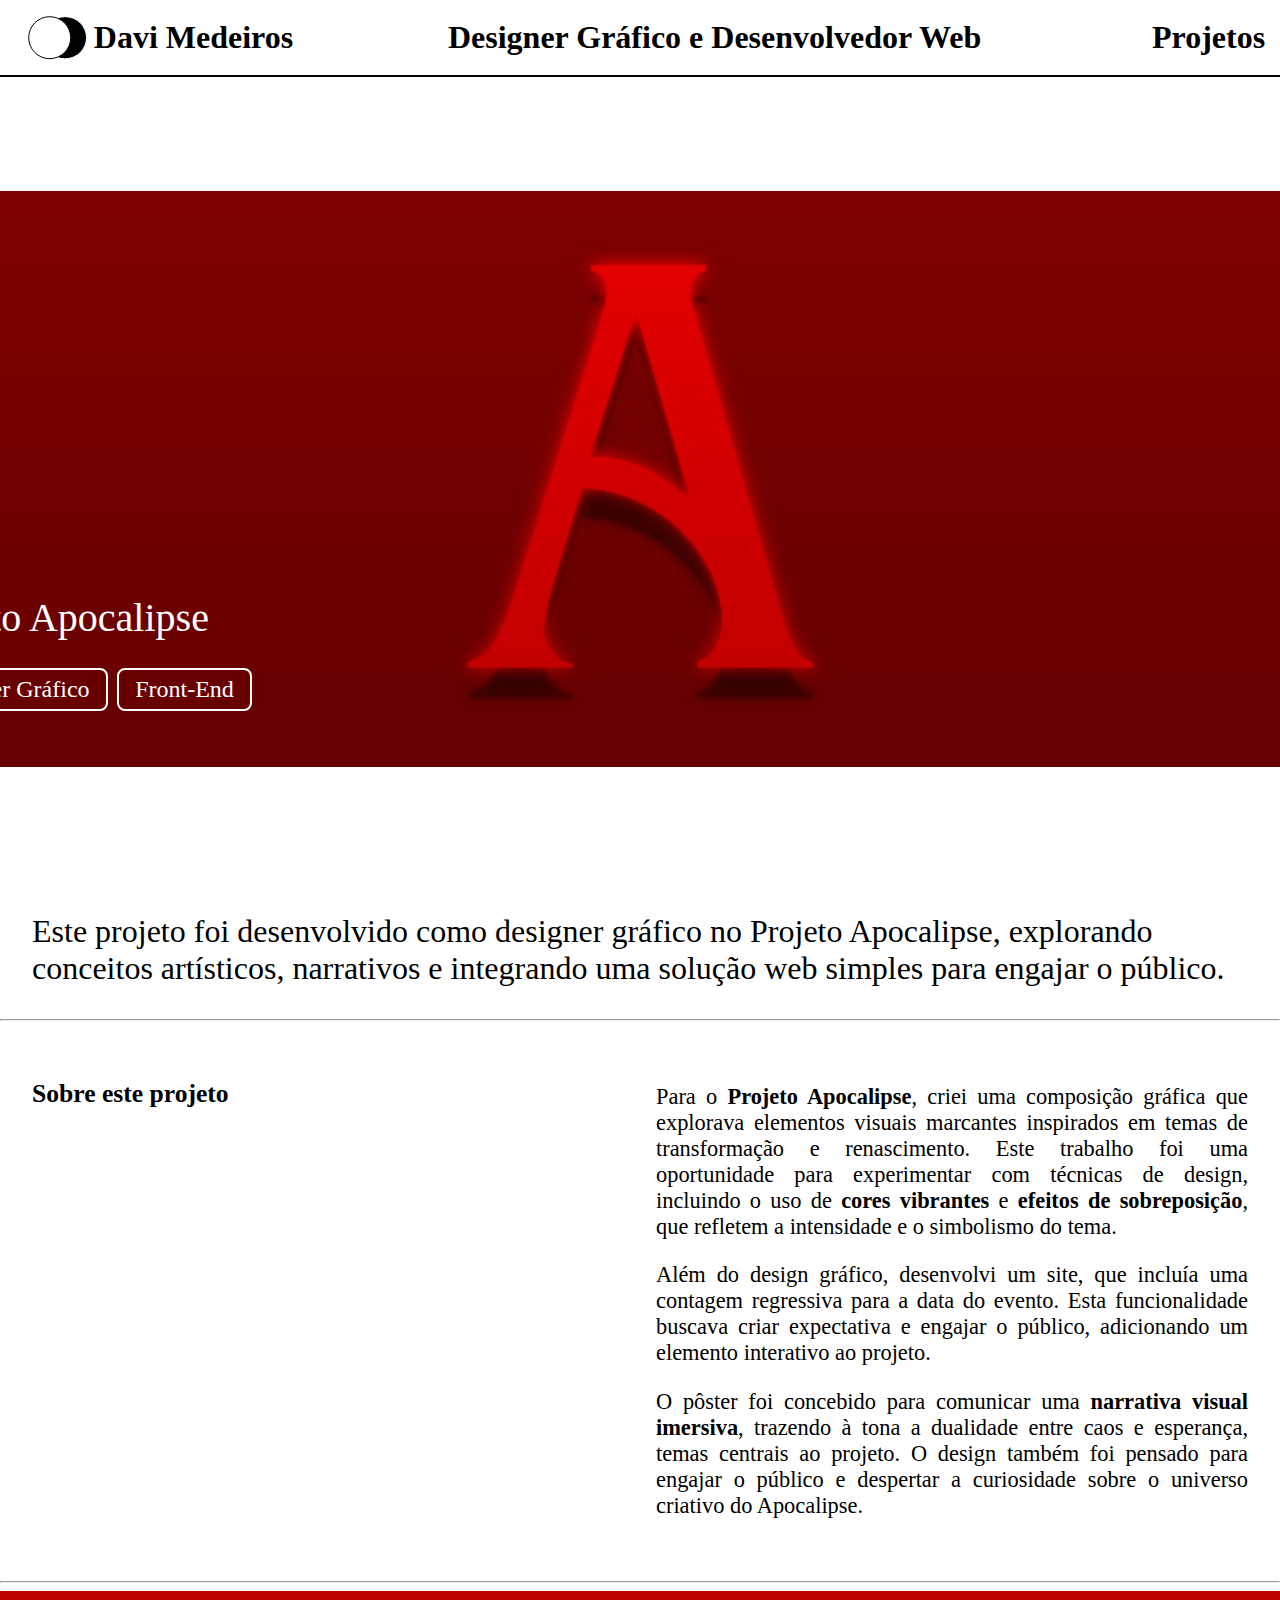
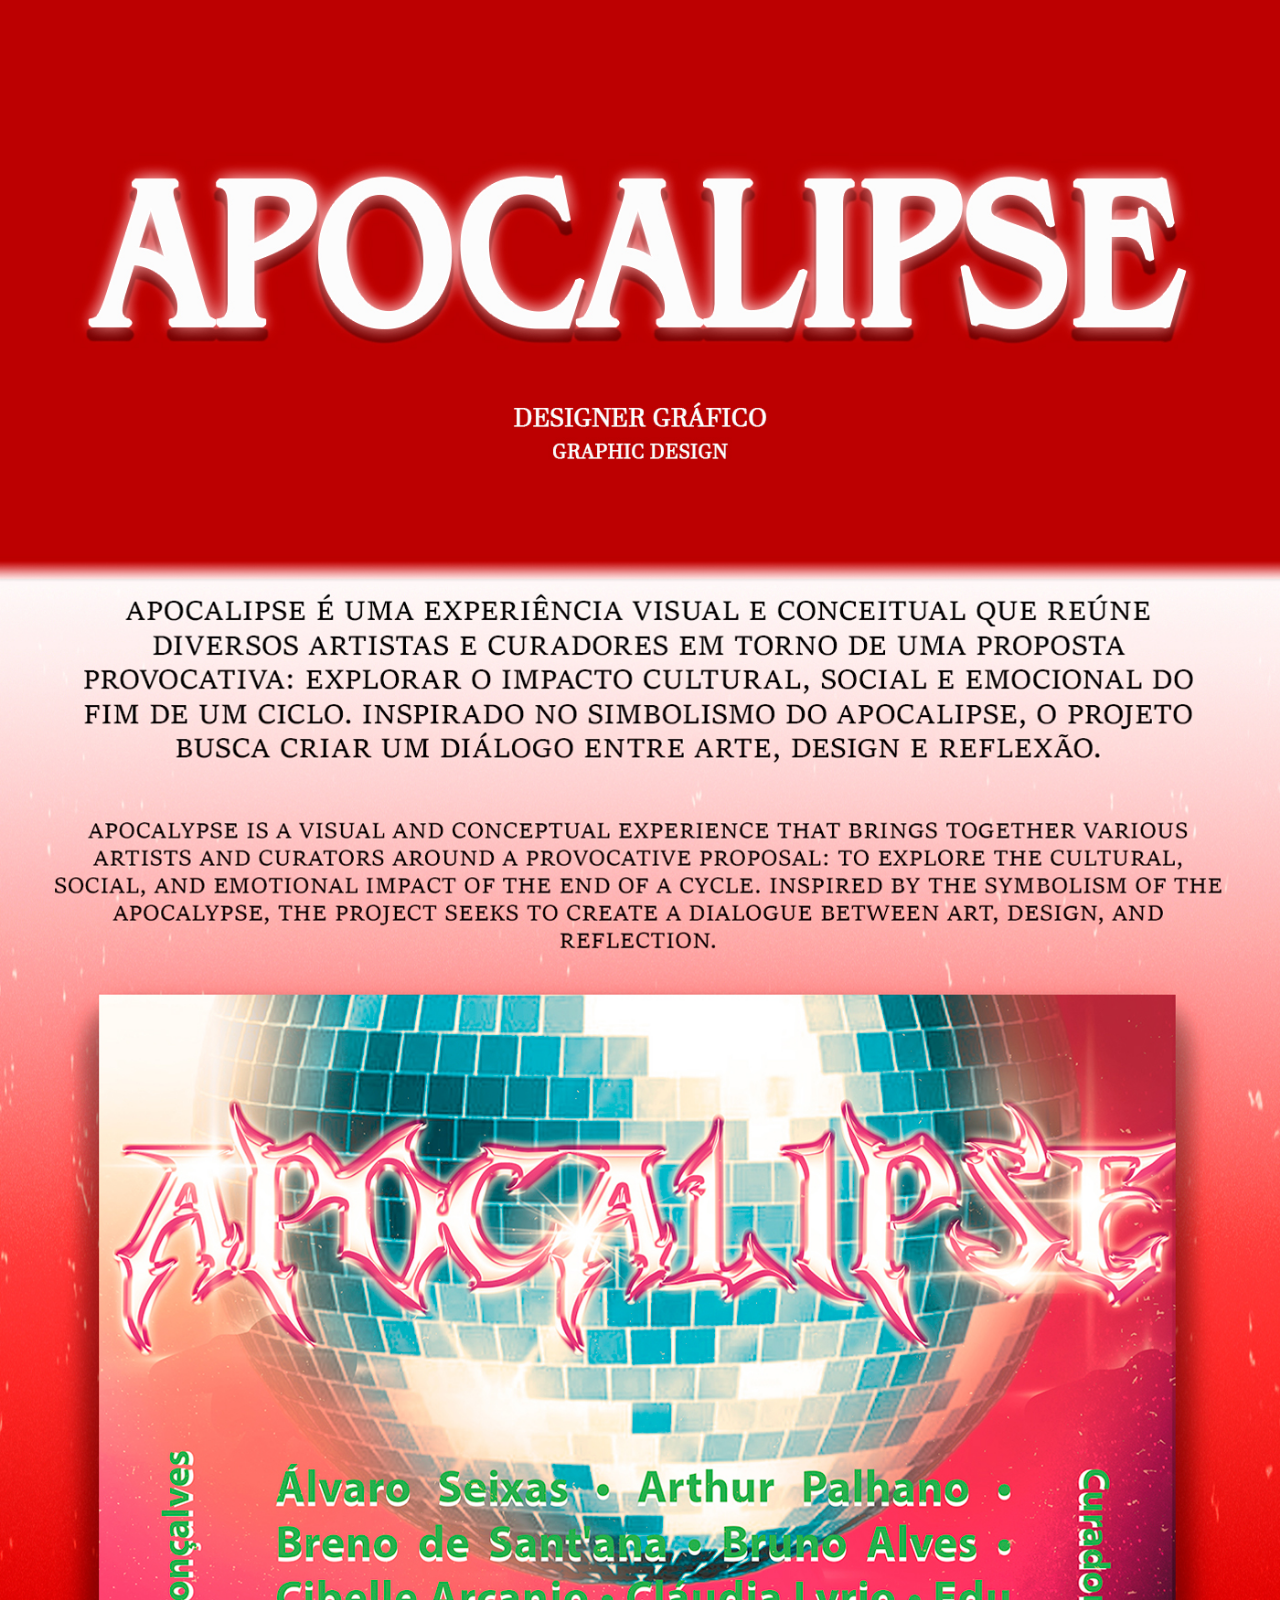
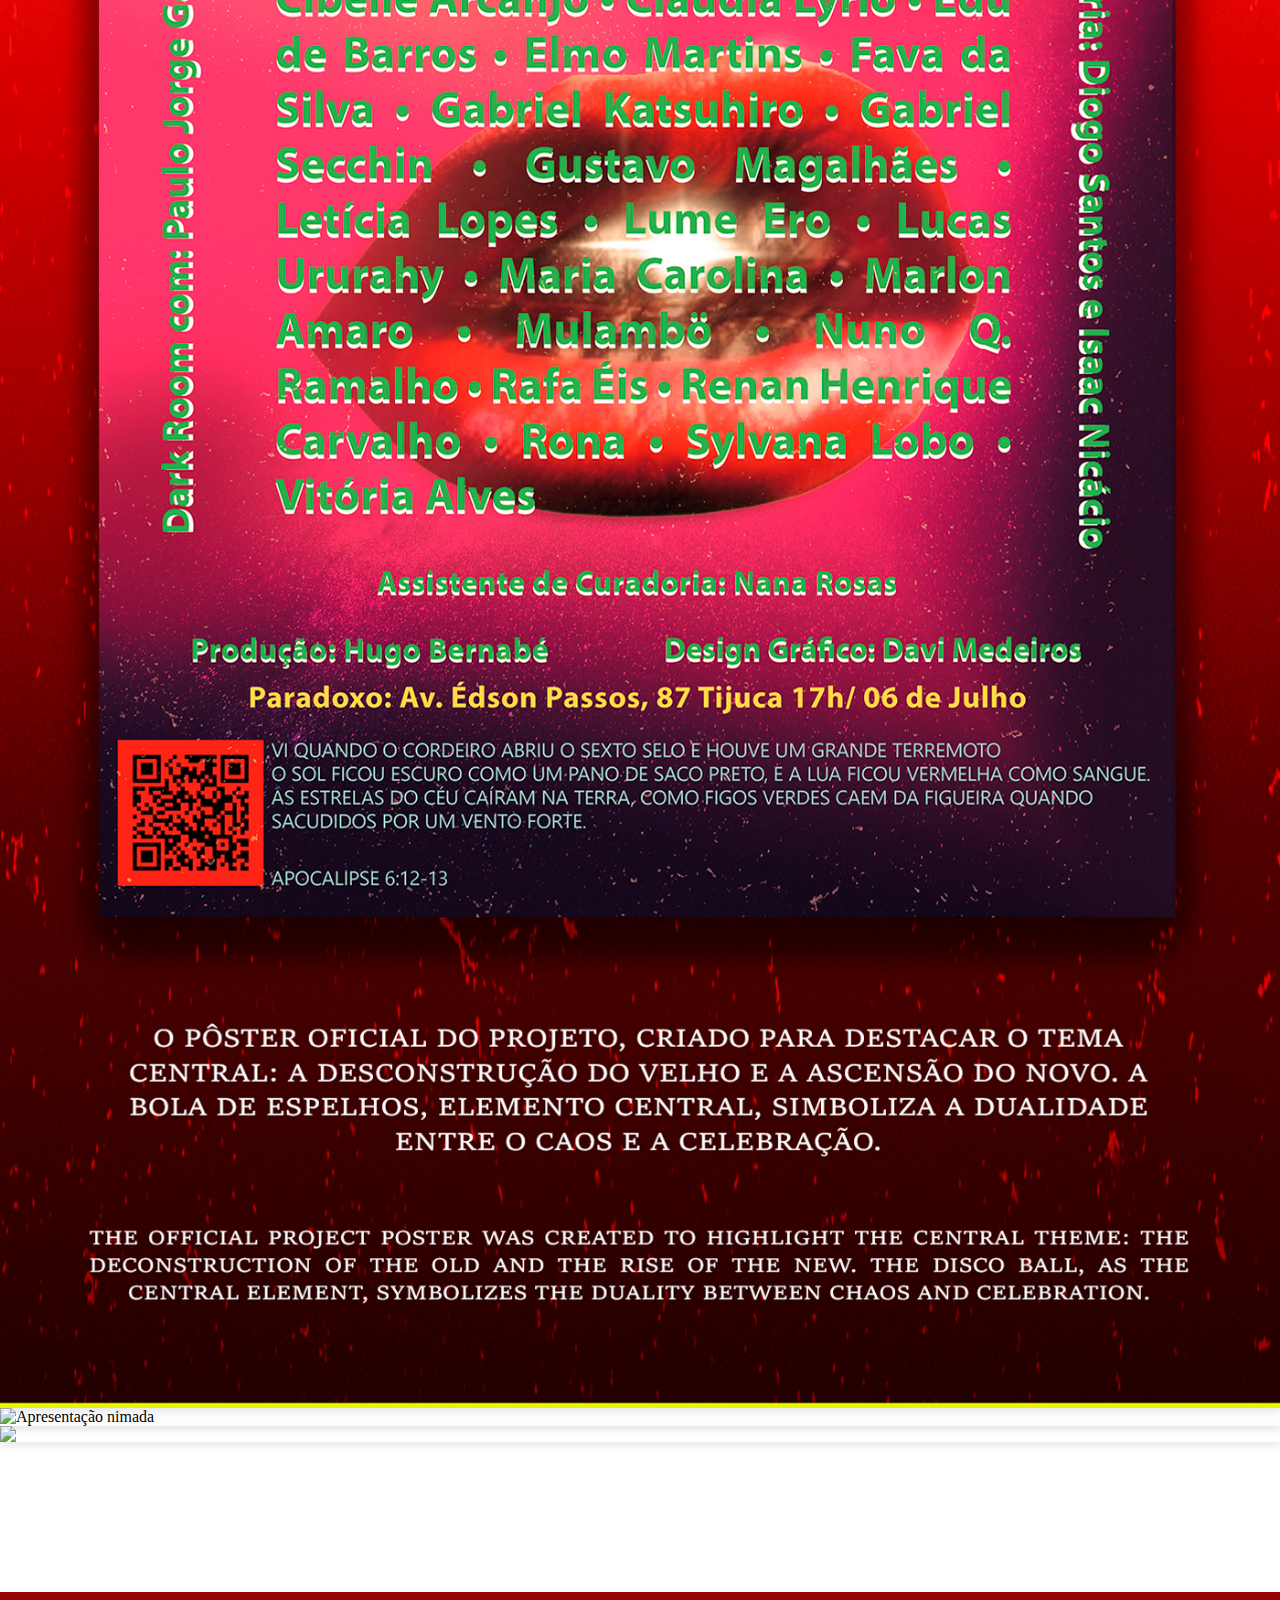
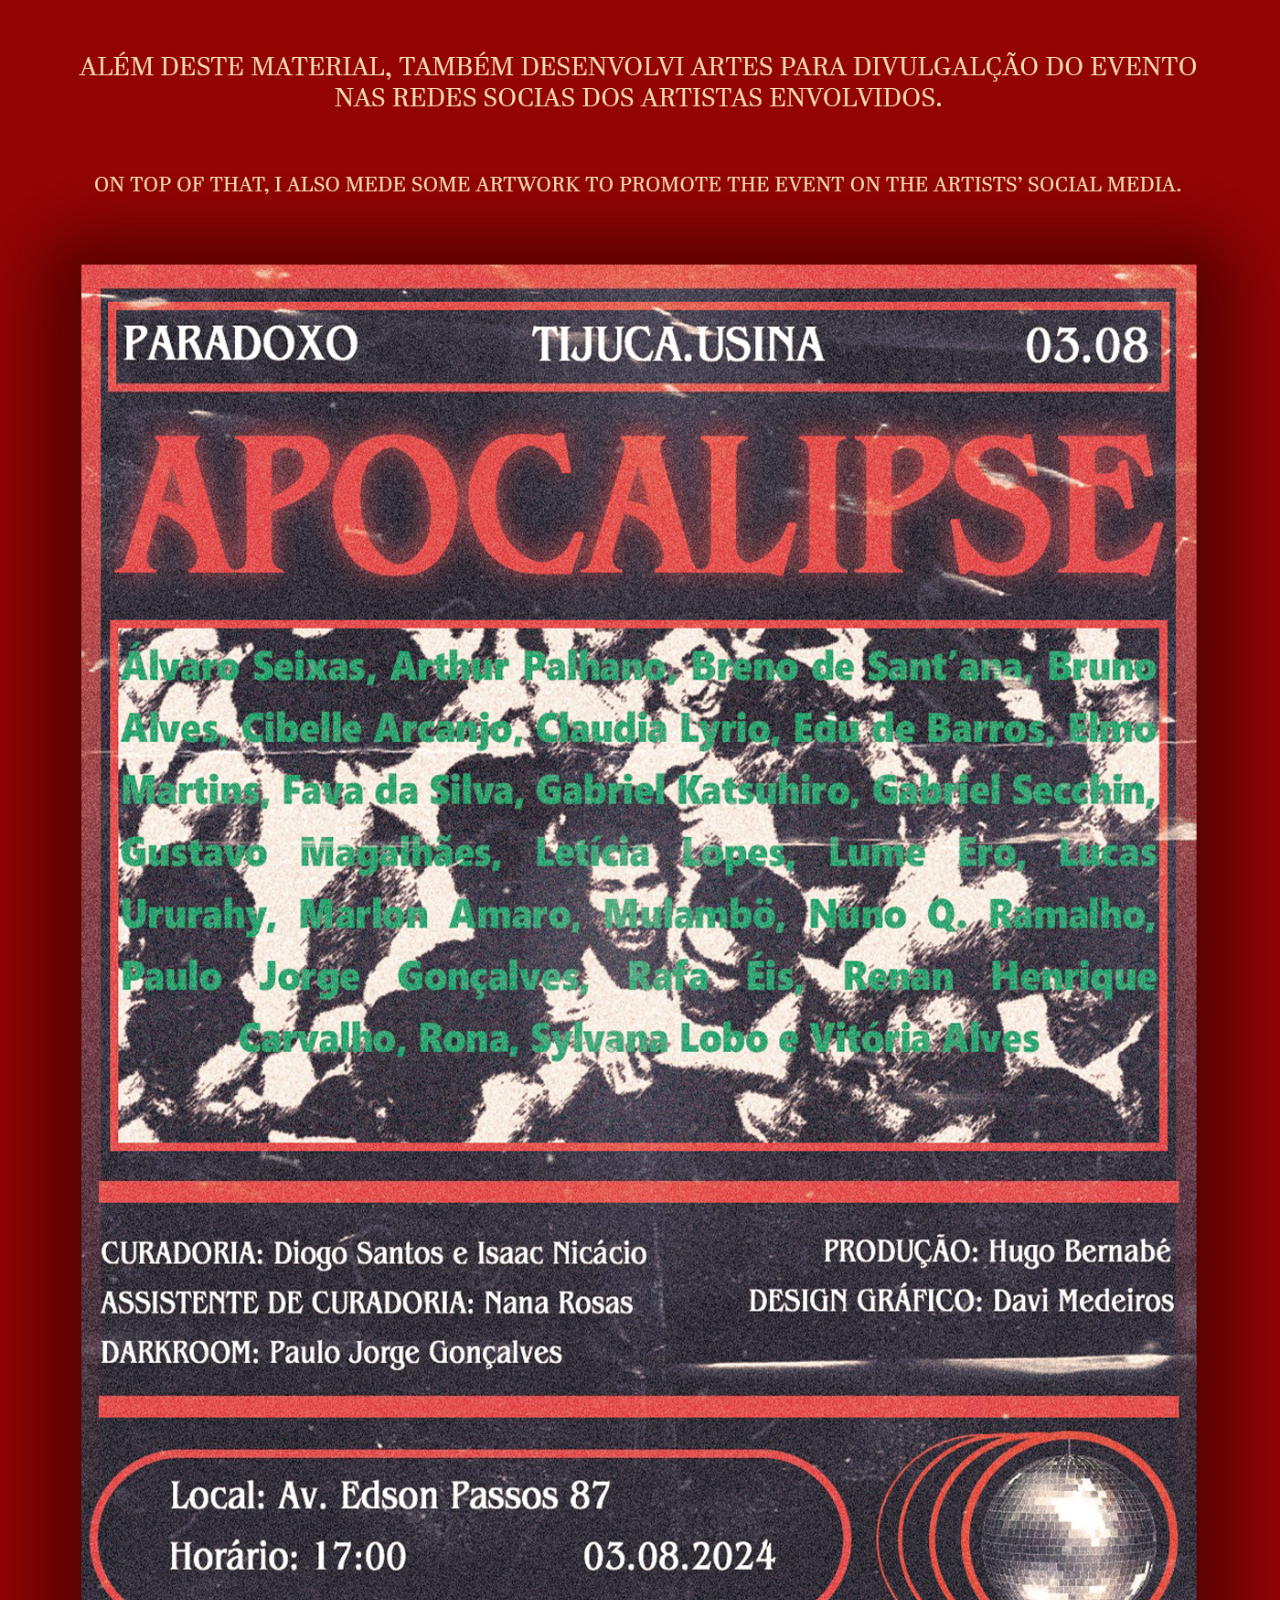
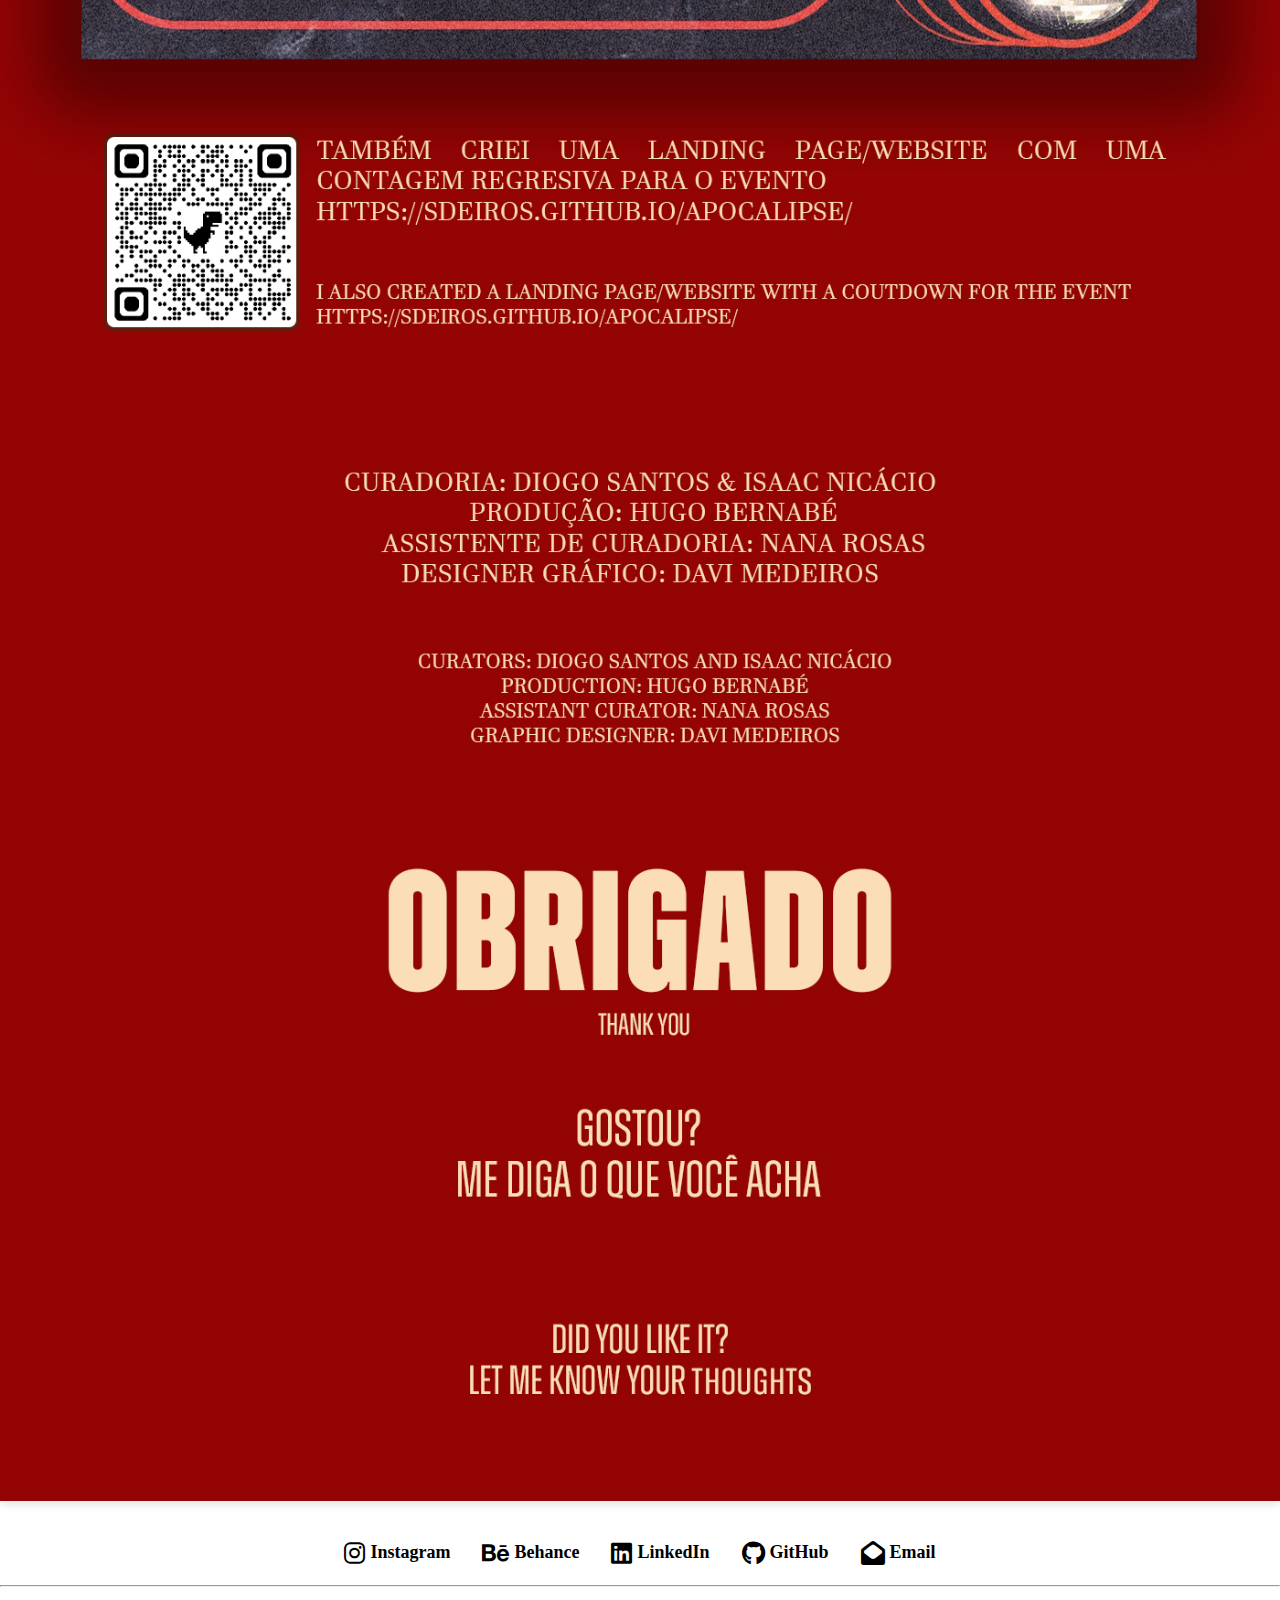
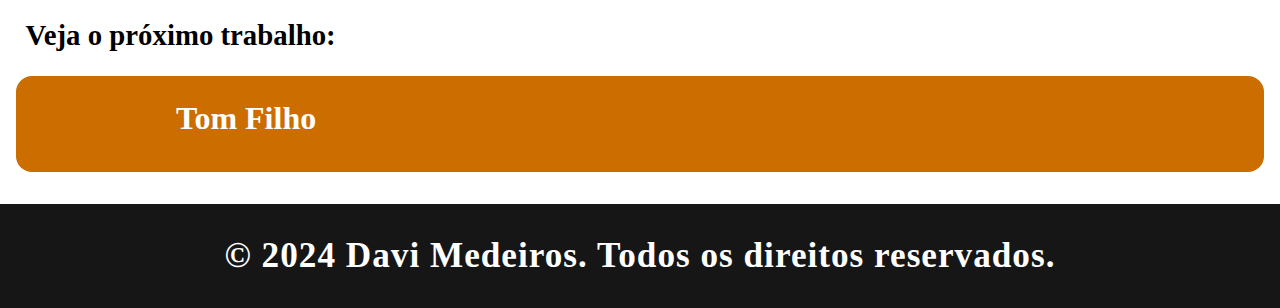
==== commit 2fd1f54b: "Melhorias Apocalipse e Rocha do Tom" ====
--- a/projetos/Apocalipse/apocalipse.html
+++ b/projetos/Apocalipse/apocalipse.html
@@ -1,174 +1,178 @@
-<!DOCTYPE html>
-<html lang="pt-BR">
-
-<head>
-    <meta charset="UTF-8">
-    <meta name="viewport" content="width=device-width, initial-scale=1.0">
-    <meta name="theme-color" content="#FFFFFF">
-    <meta name="description"
-        content="Detalhes sobre a Premiação Honoris Causa para Gilberto Gil - projeto de design gráfico por Davi Medeiros.">
-    <meta name="keywords" content="Davi Medeiros, design gráfico, Gilberto Gil, premiação, projeto">
-    <meta name="author" content="Davi Medeiros">
-    <link href="https://cdnjs.cloudflare.com/ajax/libs/font-awesome/6.0.0-beta3/css/all.min.css" rel="stylesheet">
-    <link href="https://db.onlinewebfonts.com/c/0976a2619014c5855690b7509fab4c6e?family=Helvetica+Now+Display"
-        rel="stylesheet">
-    <link rel="stylesheet" href="style-apo.css" rel="preload" as="style">
-    <link rel="stylesheet" href="responsive-apo.css" rel="preload" as="style">
-
-
-    <title>Projeto Apocalipse | Davi Medeiros</title>
-
-    <!-- Favicon -->
-    <link rel="apple-touch-icon" sizes="180x180" href="../../fav-icon/apple-touch-icon.png">
-    <link rel="icon" type="image/png" sizes="32x32" href="../../fav-icon/favicon-32x32.png">
-    <link rel="icon" type="image/png" sizes="16x16" href="../../fav-icon/favicon-16x16.png">
-    <link rel="icon" type="image/png" sizes="192x192" href="../../fav-icon/android-chrome-192x192.png">
-    <link rel="icon" type="image/png" sizes="512x512" href="../../fav-icon/android-chrome-512x512.png">
-    <link rel="icon" href="../../fav-icon/favicon.ico" type="image/x-icon">
-    <link rel="manifest" href="../../fav-icon/site.webmanifest">
-</head>
-
-<body>
-
-    <div class="transition" id="transition-effect"></div>
-
-    <nav>
-        <div class="logo-container">
-            <div class="circles">
-                <div class="circle black"></div>
-                <div class="circle white"></div>
-                <div class="transition" id="transition-effect"></div>
-            </div>
-            <span class="DM">
-                <a href="https://sdeiros.github.io/portfolio/">Davi Medeiros</a>
-            </span>
-        </div>
-        <div class="nav-center">Designer Gráfico e Desenvolvedor Web</div>
-        <div class="nav-right"><a href="https://sdeiros.github.io/portfolio/">Projetos</a></div>
-    </nav>
-
-    <div class="linha"></div>
-
-    <main>
-        <section id="projeto-gil">
-            <div class="work-card">
-                <img src="../../assets/Apocalipse/APOCALIPSECAPA.jpg" alt="Premiação Honoris Causa para Gilberto Gil" loading="lazy">
-                <div class="work-info">
-                    <h2>Projeto Apocalipse</h2>
-                    <div class="tags">
-                        <p>Designer Gráfico</p>
-                        <p>Front-End</p>
-                    </div>
-                </div>
-            </div>
-        </section>
-        <div class="sobre">
-            <p>
-                Este projeto foi desenvolvido como designer gráfico no Projeto Apocalipse, explorando conceitos
-                artísticos,
-                narrativos e integrando uma solução web simples para engajar o público. </p>
-        </div>
-
-        <hr>
-
-        <section id="descricao">
-            <div class="content-block">
-                <h1>Sobre este projeto</h1>
-                <div class="text-container">
-                    <p>
-                        Para o <strong>Projeto Apocalipse</strong>, criei uma composição gráfica que explorava elementos
-                        visuais marcantes
-                        inspirados em temas de transformação e renascimento. Este trabalho foi uma oportunidade para
-                        experimentar com
-                        técnicas de design, incluindo o uso de <strong>cores vibrantes</strong> e <strong>efeitos de
-                            sobreposição</strong>,
-                        que refletem a intensidade e o simbolismo do tema.
-                    </p>
-                    <p>
-                        Além do design gráfico, desenvolvi um site, que
-                        incluía uma contagem
-                        regressiva para a data do evento. Esta funcionalidade buscava criar expectativa e engajar o
-                        público, adicionando
-                        um elemento interativo ao projeto.
-                    </p>
-                    <p>
-                        O pôster foi concebido para comunicar uma <strong>narrativa visual imersiva</strong>, trazendo à
-                        tona a dualidade entre
-                        caos e esperança, temas centrais ao projeto. O design também foi pensado para engajar o público
-                        e despertar
-                        a curiosidade sobre o universo criativo do Apocalipse.
-                    </p>
-                </div>
-            </div>
-        </section>
-
-        <hr>
-
-        <section>
-            <div class="image-container">
-                <img src="../../assets/Apocalipse/01.jpg" alt="Pôster Gilberto Gil">
-                <img src="../../assets/Apocalipse/01.gif" alt="Apresentação nimada">
-                <img src="../../assets/Apocalipse/apocalipsetv.gif">
-                <video autoplay loop muted>
-                    <source src="../../assets/Apocalipse/VIDEO 2.mp4" type="video/mp4">
-                    Seu navegador não suporta o elemento de vídeo.
-                </video>
-                <img src="../../assets/Apocalipse/02.jpg">
-                <img src="../../assets/Apocalipse/03.jpg">
-            </div>
-        </section>
-
-        <!--
-        <section>
-            <div class="image-container">
-                <div class="download-container">
-                    <p class="download-message">Gostou do pôster?<br>Baixe agora e tenha ele em alta qualidade!</p>
-                    <a href="postertom.html" class="download-btn">Baixar Pôster</a>
-                </div>
-            </div>
-        </section>
--->
-        <section class="social-media">
-            <div class="social-links">
-                <a href="https://www.instagram.com/seu_usuario/" target="_blank" class="social-icon">
-                    <i class="fab fa-instagram"></i> Instagram
-                </a>
-                <a href="https://www.behance.net/seu_usuario/" target="_blank" class="social-icon">
-                    <i class="fab fa-behance"></i> Behance
-                </a>
-                <a href="https://www.linkedin.com/in/seu_usuario/" target="_blank" class="social-icon">
-                    <i class="fab fa-linkedin"></i> LinkedIn
-                </a>
-                <a href="https://github.com/sdeiros" target="_blank" class="social-icon">
-                    <i class="fab fa-github"></i> GitHub
-                </a>
-                <a href="mailto:seu_email@dominio.com" class="social-icon">
-                    <i class="fas fa-envelope-open"></i> Email
-                </a>
-            </div>
-        </section>
-
-        <hr>
-
-        <section class="next-work">
-            <h2>Veja o próximo trabalho:</h2>
-            <div class="next-work-card" onclick="location.href='https://sdeiros.github.io/portfolio/projetos/Tom/tom.html';" style="cursor: pointer;">                <img class="next-workimg" src="../../assets/Apocalipse/globo.png" alt="Próximo Trabalho" loading="lazy"
-                    class="next-work-image">
-                <div class="next-work-info">
-                    <h3>Tom Filho</h3>
-                </div>
-            </div>
-        </section>
-
-    </main>
-
-    <footer>
-        <div class="copyright">
-            <p>&copy; 2024 Davi Medeiros. Todos os direitos reservados.</p>
-        </div>
-    </footer>
-    <script src="/script.js"></script>
-
-</body>
-
+<!DOCTYPE html>
+<html lang="pt-BR">
+
+<head>
+    <meta charset="UTF-8">
+    <meta name="viewport" content="width=device-width, initial-scale=1.0">
+    <meta name="theme-color" content="#FFFFFF">
+    <meta name="description"
+        content="Detalhes sobre a Premiação Honoris Causa para Gilberto Gil - projeto de design gráfico por Davi Medeiros.">
+    <meta name="keywords" content="Davi Medeiros, design gráfico, Gilberto Gil, premiação, projeto">
+    <meta name="author" content="Davi Medeiros">
+    <link href="https://cdnjs.cloudflare.com/ajax/libs/font-awesome/6.0.0-beta3/css/all.min.css" rel="stylesheet">
+    <link href="https://db.onlinewebfonts.com/c/0976a2619014c5855690b7509fab4c6e?family=Helvetica+Now+Display"
+        rel="stylesheet">
+    <link rel="stylesheet" href="style-apo.css" rel="preload" as="style">
+    <link rel="stylesheet" href="responsive-apo.css" rel="preload" as="style">
+
+
+    <title>Projeto Apocalipse | Davi Medeiros</title>
+
+    <!-- Favicon -->
+    <link rel="apple-touch-icon" sizes="180x180" href="../../fav-icon/apple-touch-icon.png">
+    <link rel="icon" type="image/png" sizes="32x32" href="../../fav-icon/favicon-32x32.png">
+    <link rel="icon" type="image/png" sizes="16x16" href="../../fav-icon/favicon-16x16.png">
+    <link rel="icon" type="image/png" sizes="192x192" href="../../fav-icon/android-chrome-192x192.png">
+    <link rel="icon" type="image/png" sizes="512x512" href="../../fav-icon/android-chrome-512x512.png">
+    <link rel="icon" href="../../fav-icon/favicon.ico" type="image/x-icon">
+    <link rel="manifest" href="../../fav-icon/site.webmanifest">
+</head>
+
+<body>
+
+    <div class="transition" id="transition-effect"></div>
+
+    <nav>
+        <div class="logo-container">
+            <div class="circles">
+                <div class="circle black"></div>
+                <div class="circle white"></div>
+                <div class="transition" id="transition-effect"></div>
+            </div>
+            <span class="DM">
+                <a href="https://sdeiros.github.io/portfolio/">Davi Medeiros</a>
+            </span>
+        </div>
+        <div class="nav-center">Designer Gráfico e Desenvolvedor Web</div>
+        <div class="nav-right"><a href="https://sdeiros.github.io/portfolio/">Projetos</a></div>
+    </nav>
+
+    <div class="linha"></div>
+
+    <main>
+        <section id="projeto-gil">
+            <div class="work-card">
+                <img src="../../assets/Apocalipse/APOCALIPSECAPA.jpg" alt="Premiação Honoris Causa para Gilberto Gil"
+                    loading="lazy">
+                <div class="work-info">
+                    <h2>Projeto Apocalipse</h2>
+                    <div class="tags">
+                        <p>Designer Gráfico</p>
+                        <p>Front-End</p>
+                    </div>
+                </div>
+            </div>
+        </section>
+        <div class="sobre">
+            <p>
+                Este projeto foi desenvolvido como designer gráfico no Projeto Apocalipse, explorando conceitos
+                artísticos,
+                narrativos e integrando uma solução web simples para engajar o público. </p>
+        </div>
+
+        <hr>
+
+        <section id="descricao">
+            <div class="content-block">
+                <h1>Sobre este projeto</h1>
+                <div class="text-container">
+                    <p>
+                        Para o <strong>Projeto Apocalipse</strong>, criei uma composição gráfica que explorava elementos
+                        visuais marcantes
+                        inspirados em temas de transformação e renascimento. Este trabalho foi uma oportunidade para
+                        experimentar com
+                        técnicas de design, incluindo o uso de <strong>cores vibrantes</strong> e <strong>efeitos de
+                            sobreposição</strong>,
+                        que refletem a intensidade e o simbolismo do tema.
+                    </p>
+                    <p>
+                        Além do design gráfico, desenvolvi um site, que
+                        incluía uma contagem
+                        regressiva para a data do evento. Esta funcionalidade buscava criar expectativa e engajar o
+                        público, adicionando
+                        um elemento interativo ao projeto.
+                    </p>
+                    <p>
+                        O pôster foi concebido para comunicar uma <strong>narrativa visual imersiva</strong>, trazendo à
+                        tona a dualidade entre
+                        caos e esperança, temas centrais ao projeto. O design também foi pensado para engajar o público
+                        e despertar
+                        a curiosidade sobre o universo criativo do Apocalipse.
+                    </p>
+                </div>
+            </div>
+        </section>
+
+        <hr>
+
+        <section>
+            <div class="image-container">
+                <img src="../../assets/Apocalipse/01.jpg" alt="Pôster Gilberto Gil">
+                <img src="../../assets/Apocalipse/01.gif" alt="Apresentação nimada">
+                <img src="../../assets/Apocalipse/apocalipsetv.gif">
+                <video autoplay loop muted>
+                    <source src="../../assets/Apocalipse/VIDEO 2.mp4" type="video/mp4">
+                    Seu navegador não suporta o elemento de vídeo.
+                </video>
+                <img src="../../assets/Apocalipse/02.jpg">
+                <img src="../../assets/Apocalipse/03.jpg">
+            </div>
+        </section>
+
+        <!--
+        <section>
+            <div class="image-container">
+                <div class="download-container">
+                    <p class="download-message">Gostou do pôster?<br>Baixe agora e tenha ele em alta qualidade!</p>
+                    <a href="postertom.html" class="download-btn">Baixar Pôster</a>
+                </div>
+            </div>
+        </section>
+-->
+        <section class="social-media">
+            <div class="social-links">
+                <a href="https://www.instagram.com/seu_usuario/" target="_blank" class="social-icon">
+                    <i class="fab fa-instagram"></i> Instagram
+                </a>
+                <a href="https://www.behance.net/seu_usuario/" target="_blank" class="social-icon">
+                    <i class="fab fa-behance"></i> Behance
+                </a>
+                <a href="https://www.linkedin.com/in/seu_usuario/" target="_blank" class="social-icon">
+                    <i class="fab fa-linkedin"></i> LinkedIn
+                </a>
+                <a href="https://github.com/sdeiros" target="_blank" class="social-icon">
+                    <i class="fab fa-github"></i> GitHub
+                </a>
+                <a href="mailto:seu_email@dominio.com" class="social-icon">
+                    <i class="fas fa-envelope-open"></i> Email
+                </a>
+            </div>
+        </section>
+
+        <hr>
+
+        <section class="next-work">
+            <h2>Veja o próximo trabalho:</h2>
+            <div class="next-work-card"
+                onclick="location.href='https://sdeiros.github.io/portfolio/projetos/Tom/tom.html';"
+                style="cursor: pointer;">
+                <img class="next-workimg" src="../../assets/Tom/ROCHA.png" alt="Próximo Trabalho" loading="lazy"
+                    class="next-work-image">
+                <div class="next-work-info">
+                    <h3>Tom Filho</h3>
+                </div>
+            </div>
+        </section>
+
+    </main>
+
+    <footer>
+        <div class="copyright">
+            <p>&copy; 2024 Davi Medeiros. Todos os direitos reservados.</p>
+        </div>
+    </footer>
+    <script src="/script.js"></script>
+
+</body>
+
 </html>--- a/projetos/Apocalipse/responsive-apo.css
+++ b/projetos/Apocalipse/responsive-apo.css
@@ -1,3260 +1,3260 @@
-@media (max-width: 3840px) {
-    .nav-center {
-        font-size: 5rem;
-        margin-left: -12rem;
-    }
-
-    .nav-right {
-        left: 92vw;
-        font-size: 5rem;
-    }
-
-    .DM {
-        margin-left: 2vw;
-        font-size: 5rem;
-    }
-
-    .circles {
-        width: 25px;
-        height: 25px;
-        margin-left: 2rem;
-
-    }
-
-    .circle {
-        width: 6.5rem;
-        height: 6.5rem;
-        margin-right: 8rem;
-    }
-
-    .circle.white {
-        margin-left: -1rem;
-    }
-
-    .sobre {
-        width: 96vw;
-        margin-left: 2.5rem;
-        font-size: 4rem;
-    }
-
-    .text-container {
-        flex: 1.4;
-        text-align: justify;
-        font-size: 4rem;
-    }
-
-    .content-block h1 {
-        flex: 1;
-        text-align: left;
-        font-size: 5rem;
-    }
-
-    .next-work-card {
-        width: 97vw;
-        height: 12rem;
-        border-radius: 3rem;
-        margin-top: -4rem
-    }
-
-    .next-work-card img {
-        width: 13rem;
-        height: 13rem;
-    }
-
-    .next-work h2 {
-        font-size: 6rem;
-        margin-left: 1.6rem;
-    }
-
-    .next-work-info h3 {
-        font-size: 5rem;
-        top: 0.8rem;
-    }
-
-    .work-card {
-        width: 232rem;
-        height: 120rem;
-        border-radius: 5rem;
-    }
-
-    .work-info h2 {
-        width: 90vw;
-        font-size: 8rem;
-        text-align: left;
-        font-weight: 400;
-        margin-left: 4rem;
-        line-height: 3.2rem;
-    }
-
-    .work-info p {
-        border: 8px solid white;
-        border-radius: 2rem;
-    }
-
-    .work-info .tags {
-        display: flex;
-        gap: -2rem;
-    }
-
-    .tags p {
-        font-size: 6rem;
-        margin-left: 3rem;
-    }
-
-    .copyright p {
-        font-size: 4.5rem;
-    }
-
-}
-
-@media (max-width: 2580px) {
-    .nav-center {
-        font-size: 2.5rem;
-        margin-left: -12rem;
-    }
-
-    .nav-right {
-        left: 92vw;
-        font-size: 2.5rem;
-    }
-
-    .DM {
-        margin-left: 0.5vw;
-        font-size: 2.5rem;
-    }
-
-    .circles {
-        width: 25px;
-        height: 25px;
-    }
-
-    .circle {
-        width: 3rem;
-        height: 3rem;
-        margin-right: 8rem;
-    }
-
-    .circle.white {
-        margin-left: -1rem;
-    }
-
-    .sobre {
-        width: 96vw;
-        margin-left: 2.5rem;
-        font-size: 2rem;
-    }
-
-    .text-container {
-        flex: 1.4;
-        text-align: justify;
-        font-size: 1.8rem;
-    }
-
-    .content-block h1 {
-        flex: 1;
-        text-align: left;
-        font-size: 2rem;
-    }
-
-    .next-work h2 {
-        font-size: 2rem;
-        margin-left: 1.6rem;
-    }
-
-    .work-card {
-        height: 78rem;
-    }
-
-    .work-info h2 {
-        width: 90vw;
-        font-size: 3.5rem;
-        text-align: left;
-        font-weight: 400;
-        margin-left: -0.9rem;
-        line-height: 3.2rem;
-    }
-
-    .work-info p {
-        border: 3px solid white;
-    }
-
-    .work-info .tags {
-        display: flex;
-        gap: 1.5rem;
-    }
-
-    .tags p {
-        font-size: 2.4rem;
-        margin-left: -0.9rem;
-    }
-
-    .copyright p {
-        font-size: 2.2rem;
-    }
-
-}
-
-@media (max-width: 1930px) {
-    .nav-center {
-        font-size: 2rem;
-        margin-left: -12rem;
-    }
-
-    .nav-right {
-        left: 92vw;
-        font-size: 2rem;
-    }
-
-    .DM {
-        margin-left: 0vw;
-        font-size: 2rem;
-    }
-
-    .circles {
-        width: 25px;
-        height: 25px;
-        margin-left: 0;
-    }
-
-    .circle {
-        width: 2.6rem;
-        height: 2.6rem;
-        margin-right: 8rem;
-    }
-
-    .circle.white {
-        margin-left: -1rem;
-    }
-
-    .sobre {
-        width: 96vw;
-        margin-left: 2.5rem;
-        font-size: 2rem;
-    }
-
-    .text-container {
-        flex: 1.4;
-        text-align: justify;
-        font-size: 1.8rem;
-    }
-
-    .content-block h1 {
-        flex: 1;
-        text-align: left;
-        font-size: 2rem;
-    }
-
-    .next-work-card {
-        width: 95vw;
-        height: 4rem;
-        border-radius: 1rem;
-        margin-top: 1rem;
-    }
-
-    .next-work h2 {
-        font-size: 2rem;
-        margin-left: 1.6rem;
-    }
-
-    .next-work-card img {
-        width: 5rem;
-        height: 5rem;
-        margin-top: -0.4rem;
-    }
-    
-    .next-work-info h3 {
-        font-size: 2rem;
-        top: -0.5rem;
-        color: #fff;
-    }
-
-    .work-card {
-        height: 56rem;
-        width: 94rem;
-        border-radius: 2rem;
-    }
-
-    .work-info h2 {
-        width: 90vw;
-        font-size: 3.5rem;
-        text-align: left;
-        font-weight: 400;
-        margin-left: -0.9rem;
-        line-height: 3.2rem;
-    }
-
-    .work-info p {
-        border: 3px solid white;
-        border-radius: 0.5rem;
-    }
-
-    .work-info .tags {
-        display: flex;
-        gap: 1.5rem;
-    }
-
-    .tags p {
-        font-size: 2.4rem;
-        margin-left: -0.9rem;
-    }
-
-    .copyright p {
-        font-size: 2.2rem;
-    }
-
-}
-
-@media (max-width: 1730px) {
-    .nav-center {
-        font-size: 2rem;
-        margin-left: -12rem;
-    }
-
-    .nav-right {
-        left: 92vw;
-        font-size: 2rem;
-    }
-
-    .DM {
-        margin-left: 0vw;
-        font-size: 2rem;
-    }
-
-    .circles {
-        width: 25px;
-        height: 25px;
-    }
-
-    .circle {
-        width: 2.6rem;
-        height: 2.6rem;
-        margin-right: 8rem;
-    }
-
-    .circle.white {
-        margin-left: -1rem;
-    }
-
-    .sobre {
-        width: 96vw;
-        margin-left: 2rem;
-        font-size: 2rem;
-    }
-
-    .text-container {
-        flex: 1.4;
-        text-align: justify;
-        font-size: 1.8rem;
-    }
-
-    .content-block h1 {
-        flex: 1;
-        text-align: left;
-        font-size: 2rem;
-    }
-
-    .next-work h2 {
-        font-size: 2rem;
-        margin-left: 1.6rem;
-    }
-
-    .work-card {
-        height: 60rem;
-    }
-
-    .work-info h2 {
-        width: 90vw;
-        font-size: 3.5rem;
-        text-align: left;
-        font-weight: 400;
-        margin-left: -0.9rem;
-        line-height: 3.2rem;
-    }
-
-    .work-info p {
-        border: 3px solid white;
-    }
-
-    .work-info .tags {
-        display: flex;
-        gap: 1.5rem;
-    }
-
-    .tags p {
-        font-size: 2.4rem;
-        margin-left: -0.9rem;
-    }
-
-    .copyright p {
-        font-size: 2.2rem;
-    }
-
-}
-
-@media (max-width: 1680px) {
-    .nav-center {
-        font-size: 2rem;
-        margin-left: -12rem;
-    }
-
-    .nav-right {
-        left: 90vw;
-        font-size: 2rem;
-    }
-
-    .DM {
-        margin-left: 0vw;
-        font-size: 2rem;
-    }
-
-    .circles {
-        width: 25px;
-        height: 25px;
-    }
-
-    .circle {
-        width: 2.6rem;
-        height: 2.6rem;
-        margin-right: 8rem;
-    }
-
-    .circle.white {
-        margin-left: -1rem;
-    }
-
-    .text-container {
-        flex: 1;
-        text-align: justify;
-        font-size: 1.6rem;
-    }
-
-    .content-block h1 {
-        flex: 1;
-        text-align: left;
-        font-size: 1.8rem;
-    }
-
-    .next-work h2 {
-        font-size: 2rem;
-        margin-left: 1.6rem;
-    }
-
-    .work-card {
-        margin-top: -4rem;
-        height: 56rem;
-    }
-
-    .work-info h2 {
-        width: 90vw;
-        font-size: 3rem;
-        text-align: left;
-        font-weight: 400;
-        margin-left: -0.9rem;
-        line-height: 3.2rem;
-    }
-
-    .work-info p {
-        border: 2px solid white;
-    }
-
-    .work-info .tags {
-        display: flex;
-        gap: 1.5rem;
-    }
-
-    .tags p {
-        font-size: 1.4rem;
-        margin-left: -0.9rem;
-    }
-
-}
-
-@media (max-width: 1645px) {
-    .nav-center {
-        font-size: 2rem;
-        margin-left: -12rem;
-    }
-
-    .nav-right {
-        left: 90vw;
-        font-size: 2rem;
-    }
-
-    .DM {
-        margin-left: 0vw;
-        font-size: 2rem;
-    }
-
-    .circles {
-        width: 25px;
-        height: 25px;
-    }
-
-    .circle {
-        width: 2.6rem;
-        height: 2.6rem;
-        margin-right: 8rem;
-    }
-
-    .circle.white {
-        margin-left: -1rem;
-    }
-
-    .text-container {
-        flex: 1;
-        text-align: justify;
-        font-size: 1.5rem;
-    }
-
-    .content-block h1 {
-        flex: 1;
-        text-align: left;
-        font-size: 1.8rem;
-    }
-
-    .next-work h2 {
-        font-size: 2rem;
-        margin-left: 1.6rem;
-    }
-
-    .work-card {
-        margin-top: -4rem;
-        height: 48rem;
-    }
-
-    .work-info h2 {
-        width: 90vw;
-        font-size: 3rem;
-        text-align: left;
-        font-weight: 400;
-        margin-left: -0.9rem;
-        line-height: 3.2rem;
-    }
-
-    .work-info p {
-        border: 2px solid white;
-    }
-
-    .work-info .tags {
-        display: flex;
-        gap: 1.5rem;
-    }
-
-    .tags p {
-        font-size: 1.4rem;
-        margin-left: -0.9rem;
-    }
-
-}
-
-@media (max-width: 1610px) {
-    .nav-center {
-        font-size: 2rem;
-        margin-left: -12rem;
-    }
-
-    .nav-right {
-        left: 90vw;
-        font-size: 2rem;
-    }
-
-    .DM {
-        margin-left: 0vw;
-        font-size: 2rem;
-    }
-
-    .circles {
-        width: 25px;
-        height: 25px;
-    }
-
-    .circle {
-        width: 2.6rem;
-        height: 2.6rem;
-        margin-right: 8rem;
-    }
-
-    .circle.white {
-        margin-left: -1rem;
-    }
-
-    .text-container {
-        flex: 1;
-        text-align: justify;
-        font-size: 1.5rem;
-    }
-
-    .content-block h1 {
-        flex: 1;
-        text-align: left;
-        font-size: 1.8rem;
-    }
-
-    .next-work h2 {
-        font-size: 2rem;
-        margin-left: 1.6rem;
-    }
-
-    .work-card {
-        margin-top: -5rem;
-        height: 38rem;
-        width: 94rem;
-        border-radius: 2rem;
-    }
-
-    .work-info h2 {
-        width: 90vw;
-        font-size: 3rem;
-        text-align: left;
-        font-weight: 400;
-        margin-left: -0.9rem;
-        line-height: 3.2rem;
-    }
-
-    .work-info p {
-        border: 2px solid white;
-    }
-
-    .work-info .tags {
-        display: flex;
-        gap: 1.5rem;
-    }
-
-    .tags p {
-        font-size: 1.4rem;
-        margin-left: -0.9rem;
-    }
-
-}
-
-@media (max-width: 1580px) {
-    .nav-center {
-        font-size: 2rem;
-        margin-left: -12rem;
-    }
-
-    .nav-right {
-        left: 90vw;
-        font-size: 2rem;
-    }
-
-    .DM {
-        margin-left: 0vw;
-        font-size: 2rem;
-    }
-
-    .circles {
-        width: 25px;
-        height: 25px;
-    }
-
-    .circle {
-        width: 2.6rem;
-        height: 2.6rem;
-        margin-right: 8rem;
-    }
-
-    .circle.white {
-        margin-left: -1rem;
-    }
-
-    .text-container {
-        flex: 1;
-        text-align: justify;
-        font-size: 1.5rem;
-    }
-
-    .content-block h1 {
-        flex: 1;
-        text-align: left;
-        font-size: 1.8rem;
-    }
-
-    .next-work h2 {
-        font-size: 2rem;
-        margin-left: 1.6rem;
-    }
-
-    .work-info h2 {
-        width: 90vw;
-        font-size: 3.5rem;
-        text-align: left;
-        font-weight: 400;
-        margin-left: -0.9rem;
-        line-height: 3.2rem;
-    }
-
-    .work-info p {
-        border: 3px solid white;
-    }
-
-    .work-info .tags {
-        display: flex;
-        gap: 1.5rem;
-    }
-
-    .tags p {
-        font-size: 2.4rem;
-        margin-left: -0.9rem;
-    }
-
-}
-
-@media (max-width: 1560px) {
-    .nav-center {
-        font-size: 2rem;
-        margin-left: -12rem;
-    }
-
-    .nav-right {
-        left: 90vw;
-        font-size: 2rem;
-    }
-
-    .DM {
-        margin-left: 0vw;
-        font-size: 2rem;
-    }
-
-    .circles {
-        width: 25px;
-        height: 25px;
-    }
-
-    .circle {
-        width: 2.6rem;
-        height: 2.6rem;
-        margin-right: 8rem;
-    }
-
-    .circle.white {
-        margin-left: -1rem;
-    }
-
-    .text-container {
-        flex: 1;
-        text-align: justify;
-        font-size: 1.6rem;
-    }
-
-    .content-block h1 {
-        flex: 1;
-        text-align: left;
-        font-size: 1.8rem;
-    }
-
-    .next-work h2 {
-        font-size: 3rem;
-        margin-left: 1.6rem;
-    }
-
-    .work-info h2 {
-        width: 90vw;
-        font-size: 3.5rem;
-        text-align: left;
-        font-weight: 400;
-        margin-left: -0.9rem;
-        line-height: 3.2rem;
-    }
-
-    .work-info p {
-        border: 3px solid white;
-    }
-
-    .work-info .tags {
-        display: flex;
-        gap: 1.5rem;
-    }
-
-    .tags p {
-        font-size: 2.4rem;
-        margin-left: -0.9rem;
-    }
-
-    .work-card {
-        height: 51rem;
-    }
-}
-
-@media (max-width: 1520px) {
-    .nav-center {
-        font-size: 2rem;
-        margin-left: -12rem;
-    }
-
-    .nav-right {
-        left: 90vw;
-        font-size: 2rem;
-    }
-
-    .DM {
-        margin-left: 0vw;
-        font-size: 2rem;
-    }
-
-    .circles {
-        width: 25px;
-        height: 25px;
-    }
-
-    .circle {
-        width: 2.6rem;
-        height: 2.6rem;
-        margin-right: 8rem;
-    }
-
-    .circle.white {
-        margin-left: -1rem;
-    }
-
-    .text-container {
-        flex: 1;
-        text-align: justify;
-        font-size: 1.5rem;
-    }
-
-    .content-block h1 {
-        flex: 1;
-        text-align: left;
-        font-size: 1.8rem;
-    }
-
-    .work-card {
-        height: 43rem;
-    }
-
-    .next-work h2 {
-        font-size: 2rem;
-        margin-left: 1.6rem;
-    }
-
-    .work-info h2 {
-        width: 90vw;
-        font-size: 2.5rem;
-        text-align: left;
-        font-weight: 400;
-        margin-left: -0.9rem;
-        line-height: 3.2rem;
-    }
-
-    .work-info p {
-        border: 2px solid white;
-    }
-
-    .work-info .tags {
-        display: flex;
-        gap: 1.5rem;
-    }
-
-    .tags p {
-        font-size: 1.5rem;
-        margin-left: -0.9rem;
-    }
-
-}
-
-@media (max-width: 1440px) {
-    .text-container {
-        flex: 1;
-        text-align: justify;
-        font-size: 1.5rem;
-    }
-
-    .content-block h1 {
-        flex: 1;
-        text-align: left;
-        font-size: 1.6rem;
-    }
-
-    .next-work h2 {
-        font-size: 1.8rem;
-        margin-left: 1.6rem;
-    }
-
-    .work-card {
-        height: 46rem;
-    }
-
-}
-
-@media (max-width: 1380px) {
-    .text-container {
-        flex: 1;
-        text-align: justify;
-        font-size: 1.4rem;
-    }
-
-    .content-block h1 {
-        flex: 1;
-        text-align: left;
-        font-size: 1.6rem;
-    }
-
-    .next-work h2 {
-        font-size: 1.8rem;
-        margin-left: 1.6rem;
-    }
-
-    .work-card {
-        height: 38rem;
-    }
-
-}
-
-@media (max-width: 1280px) {
-    .text-container {
-        flex: 1;
-        text-align: justify;
-        font-size: 1.4rem;
-    }
-
-    .content-block h1 {
-        flex: 1;
-        text-align: left;
-        font-size: 1.6rem;
-    }
-
-    .next-work h2 {
-        font-size: 1.8rem;
-        margin-left: 1.6rem;
-    }
-
-    .work-card {
-        height: 36rem;
-    }
-
-}
-
-@media (max-width: 1130px) {
-    .nav-center {
-        display: none;
-    }
-
-    .nav-right {
-        left: 88vw;
-        font-size: 2rem;
-    }
-
-    .text-container {
-        flex: 1;
-        text-align: justify;
-        font-size: 1.4rem;
-    }
-
-    .content-block h1 {
-        flex: 1;
-        text-align: left;
-        font-size: 1.6rem;
-    }
-
-    .next-work h2 {
-        font-size: 1.8rem;
-        margin-left: 1.6rem;
-    }
-
-    .work-card {
-        margin-top: -4rem;
-        height: 31rem;
-    }
-
-}
-
-@media (max-width: 1024px) {
-    .nav-center {
-        display: none;
-    }
-
-    .nav-right {
-        left: 86vw;
-        font-size: 2rem;
-    }
-
-    .text-container {
-        flex: 1;
-        text-align: justify;
-        font-size: 1.4rem;
-    }
-
-    .content-block h1 {
-        flex: 1;
-        text-align: left;
-        font-size: 1.6rem;
-    }
-
-    .next-work h2 {
-        font-size: 1.8rem;
-        margin-left: 1.6rem;
-    }
-
-    .work-card {
-        margin-top: -4rem;
-        height: 30rem;
-    }
-
-}
-
-@media (max-width: 820px) {
-    .nav-center {
-        display: none;
-    }
-
-    nav {
-        max-width: 90vw;
-        padding: 0.6em 2.5rem;
-        overflow: hidden;
-    }
-
-    .nav-right {
-        left: 83vw;
-        font-size: 2rem;
-    }
-
-    .DM {
-        margin-left: 0.5vw;
-        font-size: 2rem;
-    }
-
-    .circles {
-        width: 25px;
-        height: 25px;
-    }
-
-    .circle {
-        width: 2.5rem;
-        height: 2.5rem;
-        margin-right: 8rem;
-    }
-
-    .circle.white {
-        margin-left: -1rem;
-    }
-
-    .work-card {
-        width: 48rem;
-        border-radius: 2rem;
-        height: 64rem;
-        margin-top: -4rem;
-        overflow: hidden;
-    }
-
-    .work-info h2 {
-        width: 90vw;
-        font-size: 3.5rem;
-        text-align: left;
-        font-weight: 400;
-        margin-left: -0.9rem;
-        line-height: 3.2rem;
-    }
-
-    .work-info p {
-        border: 3px solid white;
-    }
-
-    .work-info .tags {
-        display: flex;
-        gap: 1.5rem;
-    }
-
-    .tags p {
-        font-size: 2.4rem;
-        margin-left: -0.9rem;
-    }
-
-    .content-block h1 {
-        flex: 1;
-        text-align: left;
-        font-size: 2rem;
-    }
-
-    .text-container {
-        flex: 1.5;
-        text-align: justify;
-        font-size: 1.6rem;
-    }
-
-    .next-work h2 {
-        font-size: 1.8rem;
-        margin-left: 1rem;
-    }
-
-    .next-work-card {
-        display: flex;
-        margin: 0 auto;
-        width: 92vw;
-        height: 4.5rem;
-        border-radius: 1rem;
-        overflow: hidden;
-        background-color: rgb(22, 1, 138);
-        position: relative;
-    }
-
-    .next-work-card img {
-        width: 5rem;
-        height: 5rem;
-        margin-left: 0.1rem;
-        margin-top: -0.5rem;
-    }
-
-    .next-work-info h3 {
-        font-size: 2rem;
-        margin-left: -1.2rem;
-        position: relative;
-        top: -0.4rem;
-        color: #fff;
-    }
-}
-
-@media (max-width: 812px) {
-    .nav-center {
-        display: none;
-    }
-
-    nav {
-        max-width: 90vw;
-        padding: 0.6em 2.5rem;
-        overflow: hidden;
-    }
-
-    .nav-right {
-        left: 83vw;
-        font-size: 2rem;
-    }
-
-    .DM {
-        margin-left: 0.5vw;
-        font-size: 2rem;
-    }
-
-    .circles {
-        width: 25px;
-        height: 25px;
-    }
-
-    .circle {
-        width: 2.5rem;
-        height: 2.5rem;
-        margin-right: 8rem;
-    }
-
-    .circle.white {
-        margin-left: -1rem;
-    }
-
-    .work-card {
-        width: 48rem;
-        border-radius: 2rem;
-        height: 16rem;
-        margin-top: -4rem;
-        overflow: hidden;
-    }
-
-    .work-info h2 {
-        width: 90vw;
-        font-size: 3.5rem;
-        text-align: left;
-        font-weight: 400;
-        margin-left: -0.9rem;
-        line-height: 3.2rem;
-    }
-
-    .work-info p {
-        display: none;
-        border: 3px solid white;
-    }
-
-    .work-info .tags {
-        display: flex;
-        gap: 1.5rem;
-    }
-
-    .tags p {
-        font-size: 2.4rem;
-        margin-left: -0.9rem;
-    }
-
-    .content-block h1 {
-        flex: 1;
-        text-align: left;
-        font-size: 2rem;
-    }
-
-    .text-container {
-        flex: 1.5;
-        text-align: justify;
-        font-size: 1.5rem;
-    }
-
-
-    .next-work h2 {
-        font-size: 1.8rem;
-        margin-left: 1rem;
-    }
-
-    .next-work-card {
-        display: flex;
-        margin: 0 auto;
-        width: 92vw;
-        height: 4.5rem;
-        border-radius: 1rem;
-        overflow: hidden;
-        background-color: rgb(22, 1, 138);
-        position: relative;
-    }
-
-    .next-work-card img {
-        width: 5rem;
-        height: 5rem;
-        margin-left: 0.1rem;
-        margin-top: -0.5rem;
-    }
-
-    .next-work-info h3 {
-        font-size: 2rem;
-        margin-left: -1.2rem;
-        position: relative;
-        top: -0.4rem;
-        color: #fff;
-    }
-}
-
-@media (max-width: 805px) {
-    .nav-center {
-        display: none;
-    }
-
-    nav {
-        max-width: 90vw;
-        padding: 0.6em 2.5rem;
-        overflow: hidden;
-    }
-
-    .nav-right {
-        left: 83vw;
-        font-size: 2rem;
-    }
-
-    .DM {
-        margin-left: 0.5vw;
-        font-size: 2rem;
-    }
-
-    .circles {
-        width: 25px;
-        height: 25px;
-    }
-
-    .circle {
-        width: 2.5rem;
-        height: 2.5rem;
-        margin-right: 8rem;
-    }
-
-    .circle.white {
-        margin-left: -1rem;
-    }
-
-    .work-card {
-        width: 48rem;
-        border-radius: 2rem;
-        height: 64rem;
-        margin-top: -4rem;
-        overflow: hidden;
-    }
-
-    .work-info h2 {
-        width: 90vw;
-        font-size: 3.5rem;
-        text-align: left;
-        font-weight: 400;
-        margin-left: -0.9rem;
-        line-height: 3.2rem;
-    }
-
-    .work-info p {
-        border: 3px solid white;
-    }
-
-    .work-info .tags {
-        display: flex;
-        gap: 1.5rem;
-    }
-
-    .tags p {
-        font-size: 2.4rem;
-        margin-left: -0.9rem;
-    }
-
-    .content-block h1 {
-        flex: 1;
-        text-align: left;
-        font-size: 2rem;
-    }
-
-    .text-container {
-        flex: 1.5;
-        text-align: justify;
-        font-size: 1.5rem;
-    }
-
-
-    .next-work h2 {
-        font-size: 1.8rem;
-        margin-left: 1rem;
-    }
-
-    .next-work-card {
-        display: flex;
-        margin: 0 auto;
-        width: 92vw;
-        height: 4.5rem;
-        border-radius: 1rem;
-        overflow: hidden;
-        background-color: rgb(22, 1, 138);
-        position: relative;
-    }
-
-    .next-work-card img {
-        width: 5rem;
-        height: 5rem;
-        margin-left: 0.1rem;
-        margin-top: -0.5rem;
-    }
-
-    .next-work-info h3 {
-        font-size: 2rem;
-        margin-left: -1.2rem;
-        position: relative;
-        top: -0.4rem;
-        color: #fff;
-    }
-}
-
-@media (max-width: 800px) {
-    #projeto-gil {
-        height: auto;
-    }
-
-    nav {
-        padding: 1.2rem 3rem;
-    }
-
-    .nav-center {
-        display: none;
-    }
-
-    .nav-right {
-        left: 83vw;
-    }
-
-    .circle {
-        width: 2.2rem;
-        height: 2.2rem;
-        margin-left: -1.5rem;
-    }
-
-    .circle {
-        width: 3rem;
-        height: 3rem;
-        margin-right: 0.5rem;
-    }
-
-    .circle.white {
-        margin-left: 0rem;
-    }
-
-    .work-card {
-        width: 45rem;
-        border-radius: 3rem;
-        height: 54rem;
-        margin-top: 2rem;
-        overflow: hidden;
-    }
-
-    .work-card h2 {
-        width: 70vw;
-       font-size: 3rem;
-    }
-
-    .work-info p {
-        display: block;
-        font-size: 2rem;
-    }
-
-    .work-card img {
-        width: 100%;
-        height: 100%;
-        object-fit: cover;
-        display: block;
-    }
-
-    .sobre {
-        font-size: 1.5rem;
-        margin-top: 1rem;
-    }
-
-    .next-work-card {
-        width: 90vw;
-    }
-
-    #descricao {
-        padding: 1rem;
-        font-size: 1rem;
-    }
-
-    .content-block {
-        flex-direction: column;
-        align-items: center;
-        margin: 0;
-        width: 100%;
-    }
-
-    .text-container {
-        font-size: 1.5rem;
-        text-align: justify;
-    }
-
-    .copyright p {
-        font-size: 1rem;
-    }
-}
-
-@media (max-width: 770px) {
-    #projeto-gil {
-        height: auto;
-    }
-
-    nav {
-        padding: 1.2rem 3rem;
-    }
-
-    .nav-center {
-        display: none;
-    }
-
-    .nav-right {
-        left: 83vw;
-    }
-
-    .circle {
-        width: 2.2rem;
-        height: 2.2rem;
-        margin-left: -1.5rem;
-    }
-
-    .circle {
-        width: 3rem;
-        height: 3rem;
-        margin-right: 0.5rem;
-    }
-
-    .circle.white {
-        margin-left: 0rem;
-    }
-
-    .work-card {
-        width: 44rem;
-        border-radius: 3rem;
-        height: 54rem;
-        margin-top: 2rem;
-        overflow: hidden;
-    }
-
-    .work-info p {
-        display: block;
-    }
-
-    .work-card img {
-        width: 100%;
-        height: 100%;
-        object-fit: cover;
-        display: block;
-    }
-
-    .sobre {
-        font-size: 1.2rem;
-        margin-top: 1rem;
-    }
-
-    .next-work-card {
-        width: 90vw;
-    }
-
-    #descricao {
-        padding: 1rem;
-        font-size: 1rem;
-    }
-
-    .content-block {
-        flex-direction: column;
-        align-items: center;
-        margin: 0;
-        width: 100%;
-    }
-
-    .text-container {
-        font-size: 1rem;
-        text-align: justify;
-    }
-
-    .copyright p {
-        font-size: 1rem;
-    }
-}
-
-@media (max-width: 740px) {
-    #projeto-gil {
-        height: auto;
-    }
-
-    nav {
-        padding: 1.2rem 3rem;
-    }
-
-    .nav-center {
-        display: none;
-    }
-
-    .nav-right {
-        left: 84vw;
-    }
-
-    .circle {
-        width: 2.2rem;
-        height: 2.2rem;
-        margin-left: -1.5rem;
-    }
-
-    .circle {
-        width: 1.8rem;
-        height: 1.8rem;
-        margin-right: 0.5rem;
-    }
-
-    .work-card {
-        width: 10rem;
-        border-radius: 3rem;
-        height: 62rem;
-        margin-top: 2rem;
-        overflow: hidden;
-    }
-
-    .work-card img {
-        width: 100%;
-        height: 100%;
-        object-fit: cover;
-        display: block;
-    }
-
-    .sobre {
-        font-size: 1.2rem;
-        margin-top: 1rem;
-    }
-
-    .next-work-card {
-        width: 90vw;
-    }
-
-    #descricao {
-        padding: 1rem;
-        font-size: 1rem;
-    }
-
-    .content-block {
-        flex-direction: column;
-        align-items: center;
-        margin: 0;
-        width: 100%;
-    }
-
-    .text-container {
-        font-size: 1rem;
-        text-align: justify;
-    }
-
-    .copyright p {
-        font-size: 1rem;
-    }
-}
-
-@media (max-width: 720px) {
-    #projeto-gil {
-        height: auto;
-    }
-
-    nav {
-        padding: 1.2rem 3rem;
-    }
-
-    .nav-center {
-        display: none;
-    }
-
-    .nav-right {
-        left: 84vw;
-    }
-
-    .circle {
-        width: 2.2rem;
-        height: 2.2rem;
-        margin-left: -1.5rem;
-    }
-
-    .circle {
-        width: 1.8rem;
-        height: 1.8rem;
-        margin-right: 0.5rem;
-    }
-
-    .work-card {
-        width: 40rem;
-        border-radius: 3rem;
-        height: 62rem;
-        margin-top: 2rem;
-        overflow: hidden;
-    }
-
-    .work-card img {
-        width: 100%;
-        height: 100%;
-        object-fit: cover;
-        display: block;
-    }
-
-    .work-info h2 {
-        width: 85vw;
-        font-size: 2.5rem;
-        text-align: left;
-        font-weight: 500;
-        margin-left: -0.9rem;
-        line-height: 3rem;
-    }
-
-    .work-info p {
-        display: block;
-        border: 2px solid white;
-    }
-
-    .work-info .tags {
-        display: flex;
-        gap: 1.5rem;
-    }
-
-    .tags p {
-        font-size: 1.5rem;
-        margin-left: -0.9rem;
-    }
-
-    .sobre {
-        width: 94vw;
-        font-size: 1.2rem;
-        margin-top: 1rem;
-    }
-
-    .next-work-card {
-        width: 90vw;
-    }
-
-    #descricao {
-        padding: 1rem;
-        font-size: 1rem;
-    }
-
-    .content-block {
-        flex-direction: column;
-        align-items: center;
-        margin: 0;
-        width: 100%;
-    }
-
-    .text-container {
-        font-size: 1rem;
-        text-align: justify;
-    }
-
-    .copyright p {
-        font-size: 1rem;
-    }
-}
-
-@media (max-width: 670px) {
-    nav {
-        max-width: 88vw;
-        padding: 0.5rem 2.5rem;
-        overflow: hidden;
-    }
-
-    .nav-center {
-        display: none;
-    }
-
-    .nav-right {
-        left: 80vw;
-    }
-
-    .DM {
-        margin-left: -2vw;
-        font-size: 2rem;
-    }
-
-    .circle {
-        width: 2.5rem;
-        height: 2.5rem;
-        margin-right: 0.5rem;
-    }
-
-    .circle.white {
-        margin-left: -0.8rem;
-    }
-
-    .work-card {
-        width: 38rem;
-        border-radius: 3rem;
-        height: 50rem;
-        margin-top: 2rem;
-        overflow: hidden;
-    }
-
-    .work-card img {
-        width: 100%;
-        height: 100%;
-        object-fit: cover;
-        display: block;
-    }
-
-    .work-info h2 {
-        width: 85vw;
-        font-size: 2.5rem;
-        text-align: left;
-        font-weight: 500;
-        margin-left: -0.9rem;
-        line-height: 3rem;
-    }
-
-    .work-info p {
-        display: block;
-        border: 2px solid white;
-    }
-
-    .work-info .tags {
-        display: flex;
-        gap: 1.5rem;
-    }
-
-    .tags p {
-        font-size: 1.5rem;
-        margin-left: -0.9rem;
-    }
-
-    .sobre {
-        font-size: 1.2rem;
-        margin-top: 1rem;
-        margin-left: 1.2rem;
-    }
-
-    .next-work-card {
-        width: 90vw;
-    }
-
-    #descricao {
-        padding: 1rem;
-        font-size: 1rem;
-    }
-
-    .content-block h1 {
-        margin-left: 1.5rem;
-    }
-
-    .content-block {
-        flex-direction: column;
-        align-items: center;
-        margin: 0;
-        width: 100%;
-    }
-
-    .text-container {
-        font-size: 1rem;
-    }
-
-    .copyright p {
-        font-size: 1rem;
-    }
-}
-
-@media (max-width: 610px) {
-    nav {
-        max-width: 87vw;
-        padding: 0.5rem 2.5rem;
-        overflow: hidden;
-    }
-
-    .nav-center {
-        display: none;
-    }
-
-    .nav-right {
-        left: 80vw;
-    }
-
-    .DM {
-        margin-left: -2vw;
-        font-size: 2rem;
-    }
-
-    .circle {
-        width: 2.5rem;
-        height: 2.5rem;
-        margin-right: 0.5rem;
-    }
-
-    .circle.white {
-        margin-left: -0.8rem;
-    }
-
-    .work-card {
-        width: 36rem;
-        border-radius: 3rem;
-        height: 50rem;
-        margin-top: 2rem;
-        overflow: hidden;
-    }
-
-    px .work-card img {
-        width: 100%;
-        height: 100%;
-        object-fit: cover;
-        display: block;
-    }
-
-    .work-info h2 {
-        width: 85vw;
-        font-size: 2.5rem;
-        text-align: left;
-        font-weight: 500;
-        margin-left: -0.9rem;
-        line-height: 3rem;
-    }
-
-    .work-info p {
-        border: 2px solid white;
-    }
-
-    .work-info .tags {
-        display: flex;
-        gap: 1.5rem;
-    }
-
-    .tags p {
-        font-size: 1.5rem;
-        margin-left: -0.9rem;
-    }
-
-    .sobre {
-        font-size: 1.2rem;
-        margin-top: 1rem;
-        margin-left: 1.2rem;
-    }
-
-    .next-work-card {
-        width: 90vw;
-    }
-
-    #descricao {
-        padding: 1rem;
-        font-size: 1rem;
-    }
-
-    .content-block h1 {
-        margin-left: 1.5rem;
-    }
-
-    .content-block {
-        flex-direction: column;
-        align-items: center;
-        margin: 0;
-        width: 100%;
-    }
-
-    .text-container {
-        font-size: 1rem;
-    }
-
-    .copyright p {
-        font-size: 1rem;
-    }
-}
-
-@media (max-width: 582px) {
-    nav {
-        max-width: 86vw;
-        padding: 0.5rem 2.5rem;
-        overflow: hidden;
-    }
-
-    .nav-right {
-        left: 84vw;
-        font-size: 1.5rem;
-    }
-
-    .DM {
-        margin-left: -4vw;
-        font-size: 1.5rem;
-    }
-
-    .circles {
-        width: 25px;
-        height: 25px;
-    }
-
-    .circle {
-        width: 2rem;
-        height: 2rem;
-        margin-right: 8rem;
-    }
-
-    .circle.white {
-        margin-left: -1rem;
-    }
-
-    .work-card {
-        width: 33rem;
-        border-radius: 2rem;
-        height: 41rem;
-        margin-top: 1.5rem;
-        overflow: hidden;
-    }
-
-    .work-card img {
-        width: 100%;
-        height: 100%;
-        object-fit: cover;
-    }
-
-    .work-info h2 {
-        width: 85vw;
-        font-size: 2.5rem;
-        text-align: left;
-        font-weight: 500;
-        margin-left: -0.9rem;
-        line-height: 3rem;
-    }
-
-    .work-info p {
-        border: 2px solid white;
-    }
-
-    .work-info .tags {
-        display: flex;
-        gap: 1.5rem;
-    }
-
-    .tags p {
-        font-size: 1.5rem;
-        margin-left: -0.9rem;
-    }
-
-    .sobre {
-        font-size: 1.1rem;
-        margin-left: 1rem;
-    }
-
-    .next-work {
-        text-align: left;
-        margin-top: 2rem;
-    }
-
-    .next-work h2 {
-        font-size: 1.8rem;
-        margin-left: 1rem;
-    }
-
-    .next-work-card {
-        display: flex;
-        margin: 0 auto;
-        width: 89vw;
-        height: 3.5rem;
-        border-radius: 1rem;
-        overflow: hidden;
-        background-color: rgb(22, 1, 138);
-        position: relative;
-    }
-
-    .next-work-card img {
-        width: 4.5rem;
-        height: 4.5rem;
-        margin-left: 0.1rem;
-        margin-top: -0.5rem;
-    }
-
-    .next-work-info h3 {
-        font-size: 1.6rem;
-        margin-left: -1.2rem;
-        position: relative;
-        top: -0.4rem;
-        color: #fff;
-    }
-
-    .content-block h1 {
-        margin-left: 1.6rem;
-        font-size: 1.6rem;
-    }
-
-    .content-block {
-        flex-direction: column;
-        align-items: center;
-        margin: 0;
-        width: 100%;
-    }
-
-    .text-container {
-        font-size: 1.1rem;
-        text-align: justify;
-    }
-
-    .image-container img {
-        width: 100%;
-        margin-bottom: 0.2rem;
-    }
-
-    .copyright p {
-        font-size: 0.9rem;
-    }
-}
-
-@media (max-width: 575px) {
-    nav {
-        max-width: 86vw;
-        padding: 0.5rem 2.5rem;
-        overflow: hidden;
-    }
-
-    .nav-right {
-        left: 84vw;
-        font-size: 1.5rem;
-    }
-
-    .DM {
-        margin-left: -4vw;
-        font-size: 1.5rem;
-    }
-
-    .circles {
-        width: 25px;
-        height: 25px;
-    }
-
-    .circle {
-        width: 2rem;
-        height: 2rem;
-        margin-right: 8rem;
-    }
-
-    .circle.white {
-        margin-left: -1rem;
-    }
-
-    .work-card {
-        width: 33rem;
-        border-radius: 2rem;
-        height: 44rem;
-        margin-top: 1.5rem;
-        overflow: hidden;
-    }
-
-    .work-card img {
-        width: 100%;
-        height: 100%;
-        object-fit: cover;
-    }
-
-    .work-info h2 {
-        width: 85vw;
-        font-size: 2.5rem;
-        text-align: left;
-        font-weight: 500;
-        margin-left: -0.9rem;
-        line-height: 3rem;
-    }
-
-    .work-info p {
-        border: 2px solid white;
-    }
-
-    .work-info .tags {
-        display: flex;
-        gap: 1.5rem;
-    }
-
-    .tags p {
-        font-size: 1.5rem;
-        margin-left: -0.9rem;
-    }
-
-    .sobre {
-        font-size: 1.1rem;
-        margin-left: 1rem;
-    }
-
-    .next-work {
-        text-align: left;
-        margin-top: 2rem;
-    }
-
-    .next-work h2 {
-        font-size: 1.8rem;
-        margin-left: 1rem;
-    }
-
-    .next-work-card {
-        display: flex;
-        margin: 0 auto;
-        width: 89vw;
-        height: 3.5rem;
-        border-radius: 1rem;
-        overflow: hidden;
-        background-color: rgb(22, 1, 138);
-        position: relative;
-    }
-
-    .next-work-card img {
-        width: 4.5rem;
-        height: 4.5rem;
-        margin-left: 0.1rem;
-        margin-top: -0.5rem;
-    }
-
-    .next-work-info h3 {
-        font-size: 1.6rem;
-        margin-left: -1.2rem;
-        position: relative;
-        top: -0.4rem;
-        color: #fff;
-    }
-
-    .content-block h1 {
-        margin-left: 1.6rem;
-        font-size: 1.6rem;
-    }
-
-    .content-block {
-        flex-direction: column;
-        align-items: center;
-        margin: 0;
-        width: 100%;
-    }
-
-    .text-container {
-        font-size: 1.1rem;
-        text-align: justify;
-    }
-
-    .image-container img {
-        width: 100%;
-        margin-bottom: 0.2rem;
-    }
-
-    .copyright p {
-        font-size: 1.3rem;
-    }
-}
-
-@media (max-width: 545px) {
-    nav {
-        max-width: 86vw;
-        padding: 0.5rem 2.5rem;
-        overflow: hidden;
-    }
-
-    .nav-right {
-        left: 82vw;
-        font-size: 1.5rem;
-    }
-
-    .DM {
-        margin-left: -4vw;
-        font-size: 1.5rem;
-    }
-
-    .circles {
-        width: 25px;
-        height: 25px;
-    }
-
-    .circle {
-        width: 2rem;
-        height: 2rem;
-        margin-right: 8rem;
-    }
-
-    .circle.white {
-        margin-left: -1rem;
-    }
-
-    .work-card {
-        width: 31rem;
-        border-radius: 2rem;
-        height: 44rem;
-        margin-top: 1.5rem;
-        overflow: hidden;
-    }
-
-    .work-card img {
-        width: 100%;
-        height: 100%;
-        object-fit: cover;
-    }
-
-    .work-info h2 {
-        width: 85vw;
-        font-size: 2.5rem;
-        text-align: left;
-        font-weight: 500;
-        margin-left: -0.9rem;
-        line-height: 3rem;
-    }
-
-    .work-info p {
-        border: 2px solid white;
-    }
-
-    .work-info .tags {
-        display: flex;
-        gap: 1.5rem;
-    }
-
-    .tags p {
-        font-size: 1.5rem;
-        margin-left: -0.9rem;
-    }
-
-    .sobre {
-        font-size: 1.1rem;
-        margin-left: 1rem;
-    }
-
-    .next-work {
-        text-align: left;
-        margin-top: 2rem;
-    }
-
-    .next-work h2 {
-        font-size: 1.8rem;
-        margin-left: 1rem;
-    }
-
-    .next-work-card {
-        display: flex;
-        margin: 0 auto;
-        width: 89vw;
-        height: 3.5rem;
-        border-radius: 1rem;
-        overflow: hidden;
-        background-color: rgb(22, 1, 138);
-        position: relative;
-    }
-
-    .next-work-card img {
-        width: 4.5rem;
-        height: 4.5rem;
-        margin-left: 0.1rem;
-        margin-top: -0.5rem;
-    }
-
-    .next-work-info h3 {
-        font-size: 1.6rem;
-        margin-left: -1.2rem;
-        position: relative;
-        top: -0.4rem;
-        color: #fff;
-    }
-
-    .content-block h1 {
-        margin-left: 1.6rem;
-        font-size: 1.6rem;
-    }
-
-    .content-block {
-        flex-direction: column;
-        align-items: center;
-        margin: 0;
-        width: 100%;
-    }
-
-    .text-container {
-        font-size: 1.1rem;
-        text-align: justify;
-    }
-
-    .image-container img {
-        width: 100%;
-        margin-bottom: 0.2rem;
-    }
-
-    .copyright p {
-        font-size: 1.2rem;
-    }
-}
-
-@media (max-width: 480px) {
-    nav {
-        max-width: 83vw;
-        width: 80vw;
-        padding: 0.5rem 2.5rem;
-        overflow: hidden;
-    }
-
-    .nav-right {
-        left: 80.5vw;
-        font-size: 1.3rem;
-    }
-
-    .DM {
-        margin-left: -4vw;
-        font-size: 1.3rem;
-    }
-
-    .circles {
-        width: 25px;
-        height: 25px;
-    }
-
-    .circle {
-        width: 2rem;
-        height: 2rem;
-        margin-right: 8rem;
-    }
-
-    .circle.white {
-        margin-left: -1rem;
-    }
-
-    .work-card {
-        width: 27rem;
-        border-radius: 2rem;
-        height: 41rem;
-        margin-top: 1.5rem;
-        overflow: hidden;
-    }
-
-    .work-card img {
-        width: 100%;
-        height: 100%;
-        object-fit: cover;
-    }
-
-    .work-info h2 {
-        width: 85vw;
-        font-size: 1.8rem;
-        text-align: left;
-        font-weight: 300;
-        margin-left: -0.9rem;
-        line-height: 1.6rem;
-    }
-
-    .work-info .tags {
-        display: flex;
-        gap: 1.5rem;
-    }
-
-    .tags p {
-        font-size: 1rem;
-        margin-left: -0.9rem;
-    }
-
-    .sobre {
-        font-size: 1.1rem;
-        margin-left: 1rem;
-    }
-
-    .next-work {
-        text-align: left;
-        margin-top: 2rem;
-    }
-
-    .next-work h2 {
-        font-size: 1.8rem;
-        margin-left: 1rem;
-    }
-
-    .next-work-card {
-        display: flex;
-        margin: 0 auto;
-        width: 85vw;
-        height: 3rem;
-        border-radius: 1rem;
-        overflow: hidden;
-        background-color: rgb(22, 1, 138);
-        position: relative;
-    }
-
-    .next-work-card img {
-        width: 4rem;
-        height: 4rem;
-        margin-left: -0.4rem;
-        margin-top: -0.5rem;
-    }
-
-    .next-work-info h3 {
-        font-size: 1.4rem;
-        margin-left: -1.2rem;
-        position: relative;
-        top: -0.5rem;
-        color: #fff;
-    }
-
-    .content-block h1 {
-        margin-left: 1.6rem;
-    }
-
-    .content-block {
-        flex-direction: column;
-        align-items: center;
-        margin: 0;
-        width: 100%;
-    }
-
-    .text-container {
-        font-size: 1.1rem;
-        text-align: justify;
-    }
-
-    .image-container img {
-        width: 100%;
-        margin-bottom: 0.2rem;
-    }
-
-    .copyright p {
-        font-size: 0.9rem;
-    }
-}
-
-@media (max-width: 468px) {
-    nav {
-        width: 83vw;
-        padding: 0.5rem 2.5rem;
-        overflow: hidden;
-    }
-
-    .nav-right {
-        left: 82vw;
-        font-size: 1.3rem;
-    }
-
-    .work-card {
-        width: 26rem;
-        border-radius: 2rem;
-        height: 41rem;
-        margin-top: 1.5rem;
-        overflow: hidden;
-    }
-
-    .work-card img {
-        width: 100%;
-        height: 100%;
-        object-fit: cover;
-    }
-
-    .work-info h2 {
-        width: 85vw;
-        font-size: 1.8rem;
-        text-align: left;
-        font-weight: 300;
-        margin-left: -0.9rem;
-        line-height: 1.6rem;
-    }
-
-    .work-info .tags {
-        display: flex;
-        gap: 1.5rem;
-    }
-
-    .tags p {
-        font-size: 1rem;
-        margin-left: -0.9rem;
-    }
-
-    .sobre {
-        font-size: 1.1rem;
-        margin-left: 1rem;
-    }
-
-    .next-work {
-        text-align: left;
-        margin-top: 2rem;
-    }
-
-    .next-work h2 {
-        font-size: 1.8rem;
-        margin-left: 1rem;
-    }
-
-    .next-work-card {
-        display: flex;
-        margin: 0 auto;
-        width: 86vw;
-        height: 3rem;
-        border-radius: 1rem;
-        overflow: hidden;
-        background-color: rgb(22, 1, 138);
-        position: relative;
-    }
-
-    .next-work-card img {
-        width: 4rem;
-        height: 4rem;
-        margin-left: -0.4rem;
-        margin-top: -0.5rem;
-    }
-
-    .next-work-info h3 {
-        font-size: 1.4rem;
-        margin-left: -1.4rem;
-        position: relative;
-        top: -0.8rem;
-        color: #fff;
-    }
-
-    .content-block h1 {
-        margin-left: 1.6rem;
-    }
-
-    .content-block {
-        flex-direction: column;
-        align-items: center;
-        margin: 0;
-        width: 100%;
-    }
-
-    .text-container {
-        font-size: 1.1rem;
-        text-align: justify;
-    }
-
-    .image-container img {
-        width: 100%;
-        margin-bottom: 0.2rem;
-    }
-
-    .copyright p {
-        font-size: 0.9rem;
-    }
-}
-
-@media (max-width: 430px) {
-    nav {
-        max-width: 88vw;
-        padding: 0.5rem 2.5rem;
-        overflow: hidden;
-    }
-
-    .nav-right {
-        left: 76%;
-        font-size: 1.3rem;
-    }
-
-    .DM {
-        margin-left: -4vw;
-        font-size: 1.3rem;
-    }
-
-    .circles {
-        width: 25px;
-        height: 25px;
-    }
-
-    .circle {
-        width: 2rem;
-        height: 2rem;
-        margin-right: 8rem;
-    }
-
-    .circle.white {
-        margin-left: -1rem;
-    }
-
-    .work-card {
-        max-width: 25rem;
-        width: 20rem;
-        border-radius: 2rem;
-        height: 41rem;
-        margin-top: 1.5rem;
-        overflow: hidden;
-    }
-
-    .work-card img {
-        width: 100%;
-        height: 100%;
-        object-fit: cover;
-    }
-
-    .work-info h2 {
-        width: 85vw;
-        font-size: 1.8rem;
-        text-align: left;
-        font-weight: 400;
-        margin-left: -0.9rem;
-        line-height: 1.8rem;
-    }
-
-    .work-info .tags {
-        display: flex;
-        gap: 1.5rem;
-    }
-
-    .tags p {
-        font-size: 1.1rem;
-        margin-left: -0.9rem;
-    }
-
-    .sobre {
-        font-size: 1.1rem;
-        margin-left: 1rem;
-        max-width: 92vw;
-    }
-
-    .next-work {
-        text-align: left;
-        margin-top: 2rem;
-    }
-
-    .next-work h2 {
-        font-size: 1.8rem;
-        margin-left: 1rem;
-    }
-
-    .next-work-card {
-        display: flex;
-        margin: 0 auto;
-        width: 85vw;
-        height: 3rem;
-        border-radius: 1rem;
-        overflow: hidden;
-        background-color: rgb(22, 1, 138);
-        position: relative;
-    }
-
-    .next-work-card img {
-        width: 4rem;
-        height: 4rem;
-        margin-left: -0.4rem;
-        margin-top: -0.5rem;
-    }
-
-    .next-work-info h3 {
-        font-size: 1.4rem;
-        margin-left: -1.2rem;
-        position: relative;
-        top: -0.7rem;
-        color: #fff;
-    }
-
-    .content-block h1 {
-        margin-left: 1.6rem;
-    }
-
-    .content-block {
-        flex-direction: column;
-        align-items: center;
-        margin: 0;
-        width: 100%;
-    }
-
-    .text-container {
-        font-size: 1.1rem;
-        text-align: justify;
-    }
-
-    .image-container img {
-        width: 100%;
-        margin-bottom: 0.2rem;
-    }
-
-    .copyright {
-        max-width: 100vw;
-    }
-
-    .copyright p {
-        font-size: 0.9rem;
-    }
-}
-
-@media (max-width: 428px) {
-    nav {
-        width: 81vw;
-        padding: 0.5rem 2.5rem;
-        overflow: hidden;
-    }
-
-    .work-card {
-        width: 24rem;
-        border-radius: 2rem;
-        height: 41rem;
-        margin-top: 1.5rem;
-        overflow: hidden;
-    }
-
-    .work-card img {
-        width: 100%;
-        height: 100%;
-        object-fit: cover;
-    }
-
-    .work-info h2 {
-        width: 85vw;
-        font-size: 1.8rem;
-        text-align: left;
-        font-weight: 400;
-        margin-left: -0.9rem;
-        line-height: 1.8rem;
-    }
-
-    .work-info .tags {
-        display: flex;
-        gap: 1.5rem;
-    }
-
-    .tags p {
-        font-size: 1.1rem;
-        margin-left: -0.9rem;
-    }
-
-    .sobre {
-        font-size: 1.1rem;
-        margin-left: 1rem;
-        max-width: 92vw;
-    }
-
-    .next-work {
-        text-align: left;
-        margin-top: 2rem;
-    }
-
-    .next-work h2 {
-        font-size: 1.8rem;
-        margin-left: 1rem;
-    }
-
-    .next-work-card {
-        display: flex;
-        margin: 0 auto;
-        width: 85vw;
-        height: 3rem;
-        border-radius: 1rem;
-        overflow: hidden;
-        background-color: rgb(22, 1, 138);
-        position: relative;
-    }
-
-    .next-work-card img {
-        width: 4rem;
-        height: 4rem;
-        margin-left: -0.4rem;
-        margin-top: -0.5rem;
-    }
-
-    .next-work-info h3 {
-        font-size: 1.4rem;
-        margin-left: -1.2rem;
-        position: relative;
-        top: -0.7rem;
-        color: #fff;
-    }
-
-    .content-block h1 {
-        margin-left: 1.6rem;
-    }
-
-    .content-block {
-        flex-direction: column;
-        align-items: center;
-        margin: 0;
-        width: 100%;
-    }
-
-    .text-container {
-        font-size: 1.1rem;
-        text-align: justify;
-    }
-
-    .image-container img {
-        width: 100%;
-        margin-bottom: 0.2rem;
-    }
-
-    .copyright {
-        max-width: 100vw;
-    }
-
-    .copyright p {
-        font-size: 0.9rem;
-    }
-}
-
-@media (max-width: 400px) {
-    nav {
-        max-width: 79vw;
-        padding: 0.5rem 2.5rem;
-        overflow: hidden;
-    }
-
-    .nav-right {
-        left: 78vw;
-        font-size: 1.3rem;
-    }
-
-    .DM {
-        margin-left: -4vw;
-        font-size: 1.3rem;
-    }
-
-    .circles {
-        width: 20px;
-        height: 20px;
-    }
-
-    .circle {
-        width: 2.2rem;
-        height: 2.2rem;
-        margin-right: 0.3rem;
-    }
-
-    .circle.white {
-        margin-left: -0.7rem;
-    }
-
-    .work-card {
-        width: 22rem;
-        border-radius: 2rem;
-        height: 35rem;
-        margin-top: 1rem;
-        margin-left: -1rem;
-        margin-right: -1rem;
-        overflow: hidden;
-    }
-
-    .work-card img {
-        width: 100%;
-        height: 100%;
-        object-fit: cover;
-    }
-
-    .sobre {
-        font-size: 0.9rem;
-        margin-top: -1rem;
-    }
-
-    .next-work-card {
-        width: 85vw;
-    }
-
-    .next-work-info h3 {
-        font-size: 1.4rem;
-        top: -0.6rem;
-    }
-
-    #descricao {
-        padding: 0.7rem;
-        font-size: 0.9rem;
-    }
-
-    .content-block {
-        flex-direction: column;
-        align-items: center;
-        margin: 0;
-        width: 100%;
-    }
-
-    .text-container {
-        font-size: 0.9rem;
-        text-align: justify;
-    }
-
-    .image-container img {
-        width: 100%;
-        margin-bottom: 1rem;
-    }
-
-    .copyright p {
-        font-size: 0.8rem;
-    }
-
-}
-
-@media (max-width: 384px) {
-    nav {
-        max-width: 79vw;
-        padding: 0.5rem 2.5rem;
-        overflow: hidden;
-    }
-
-    .nav-right {
-        left: 76vw;
-        font-size: 1.3rem;
-    }
-
-    .DM {
-        margin-left: -4vw;
-        font-size: 1.3rem;
-    }
-
-    .circles {
-        width: 20px;
-        height: 20px;
-    }
-
-    .circle {
-        width: 2.2rem;
-        height: 2.2rem;
-        margin-right: 0.3rem;
-    }
-
-    .circle.white {
-        margin-left: -0.7rem;
-    }
-
-    .work-card {
-        width: 21rem;
-        border-radius: 1.5rem;
-        height: 43rem;
-        margin-top: 1rem;
-        margin-left: -1rem;
-        margin-right: -1rem;
-        overflow: hidden;
-    }
-
-    .work-info h2 {
-        width: 80vw;
-    font-size: 1.5rem;
-    }
-
-    .work-card img {
-        width: 100%;
-        height: 100%;
-        object-fit: cover;
-    }
-
-    .sobre {
-        font-size: 0.9rem;
-        margin-top: -1rem;
-    }
-
-    .next-work-card {
-        width: 85vw;
-    }
-
-    .next-work-info h3 {
-        font-size: 1.4rem;
-        top: -0.6rem;
-    }
-
-    #descricao {
-        padding: 0.7rem;
-        font-size: 0.9rem;
-    }
-
-    .content-block {
-        flex-direction: column;
-        align-items: center;
-        margin: 0;
-        width: 100%;
-    }
-
-    .text-container {
-        font-size: 0.9rem;
-        text-align: justify;
-    }
-
-    .image-container img {
-        width: 100%;
-        margin-bottom: 1rem;
-    }
-
-    .copyright p {
-        font-size: 0.8rem;
-    }
-
-}
-
-@media (max-width: 375px) {
-    nav {
-        max-width: 78vw;
-        padding: 0.5rem 2.5rem;
-        overflow: hidden;
-    }
-
-    .nav-right {
-        left: 78vw;
-        font-size: 1.3rem;
-    }
-
-    .DM {
-        margin-left: -7vw;
-        font-size: 1.3rem;
-    }
-
-    .circles {
-        width: 20px;
-        height: 20px;
-        margin-left: 0;
-    }
-
-    .circle {
-        width: 1.5rem;
-        height: 1.5rem;
-        margin-right: 0.3rem;
-    }
-
-    .circle.white {
-        margin-left: -1.2rem;
-    }
-
-    .work-card {
-        width: 21rem;
-        border-radius: 2rem;
-        height: 36rem;
-        margin-top: 1rem;
-        margin-left: -1rem;
-        margin-right: -1rem;
-        overflow: hidden;
-    }
-
-    .work-card img {
-        width: 100%;
-        height: 100%;
-        object-fit: cover;
-    }
-
-    .sobre {
-        font-size: 0.9rem;
-        margin-top: 1rem;
-    }
-
-    .next-work-card {
-        width: 85vw;
-    }
-
-    .next-work-info h3 {
-        font-size: 1.4rem;
-        top: -0.6rem;
-    }
-
-    #descricao {
-        padding: 0.7rem;
-        font-size: 0.8rem;
-    }
-
-    .content-block {
-        flex-direction: column;
-        align-items: center;
-        margin: 0;
-        width: 100%;
-    }
-
-    .text-container {
-        font-size: 0.8rem;
-        text-align: justify;
-    }
-
-    .image-container img {
-        width: 100%;
-        margin-bottom: 1rem;
-    }
-
-    .copyright p {
-        font-size: 0.8rem;
-    }
-}
-
-@media (max-width: 347px) {
-    nav {
-        max-width: 70vw;
-        padding: 0.5rem 2.5rem;
-        overflow: hidden;
-    }
-
-    .nav-right {
-        left: 64vw;
-        font-size: 1.3rem;
-    }
-
-    .DM {
-        margin-left: -7vw;
-        font-size: 1.3rem;
-    }
-
-    .circles {
-        width: 20px;
-        height: 20px;
-    }
-
-    .circle {
-        width: 1.5rem;
-        height: 1.5rem;
-        margin-right: 0.3rem;
-    }
-
-    .circle.white {
-        margin-left: -1.2rem;
-    }
-
-    .work-card {
-        width: 21rem;
-        border-radius: 2rem;
-        height: 36rem;
-        margin-top: 1rem;
-        margin-left: -1rem;
-        margin-right: -1rem;
-        overflow: hidden;
-    }
-
-    .work-card img {
-        width: 100%;
-        height: 100%;
-        object-fit: cover;
-    }
-
-    .sobre {
-        font-size: 0.9rem;
-        margin-top: 1rem;
-    }
-
-    .next-work-card {
-        width: 85vw;
-    }
-
-    .next-work-info h3 {
-        font-size: 1.4rem;
-        top: -0.6rem;
-    }
-
-    #descricao {
-        padding: 0.7rem;
-        font-size: 0.8rem;
-    }
-
-    .content-block {
-        flex-direction: column;
-        align-items: center;
-        margin: 0;
-        width: 100%;
-    }
-
-    .text-container {
-        font-size: 0.8rem;
-        text-align: justify;
-    }
-
-    .image-container img {
-        width: 100%;
-        margin-bottom: 1rem;
-    }
-
-    .copyright p {
-        font-size: 0.8rem;
-    }
-}
-
-@media (max-width: 320px) {
-    nav {
-        max-width: 74vw;
-        padding: 0.5rem 2.5rem;
-        overflow: hidden;
-    }
-
-    .nav-right {
-        left: 78vw;
-        font-size: 1rem;
-    }
-
-    .DM {
-        margin-left: -9vw;
-        font-size: 1rem;
-    }
-
-    .circles {
-        width: 20px;
-        height: 20px;
-    }
-
-    .circle {
-        width: 1.5rem;
-        height: 1.5rem;
-        margin-right: 0.3rem;
-    }
-
-    .circle.white {
-        margin-left: -1.2rem;
-    }
-
-    .work-card {
-        width: 18rem;
-        border-radius: 1.5rem;
-        height: 29rem;
-    }
-
-    .work-info h2 {
-        font-size: 1.6rem;
-        line-height: 1.8rem;
-    }
-
-    .work-info p {
-        font-size: 1.1rem;
-        border: 2px solid white;
-    }
-
-    .work-card img {
-        width: 100%;
-        height: 100%;
-        object-fit: cover;
-    }
-
-    .sobre {
-        font-size: 0.9rem;
-        margin-top: 1rem;
-    }
-
-    .next-work-card {
-        width: 80vw;
-        height: 2rem;
-    }
-
-    .next-work h2 {
-        font-size: 1.3rem;
-        margin-left: 1rem;
-    }
-
-    .next-work-info h3 {
-        font-size: 1.2rem;
-        top: -1rem;
-    }
-
-    .next-work-card img {
-        width: 3rem;
-        height: 3rem;
-    }
-    
-    #descricao {
-        padding: 0.7rem;
-        font-size: 0.8rem;
-    }
-
-    .content-block {
-        flex-direction: column;
-        align-items: center;
-        margin: 0;
-        width: 100%;
-    }
-
-    .text-container {
-        font-size: 0.8rem;
-        text-align: justify;
-    }
-
-    .image-container img {
-        width: 100%;
-        margin-bottom: 1rem;
-    }
-
-    .copyright p {
-        font-size: 0.7rem;
-    }
+@media (max-width: 3840px) {
+    .nav-center {
+        font-size: 5rem;
+        margin-left: -12rem;
+    }
+
+    .nav-right {
+        left: 92vw;
+        font-size: 5rem;
+    }
+
+    .DM {
+        margin-left: 2vw;
+        font-size: 5rem;
+    }
+
+    .circles {
+        width: 25px;
+        height: 25px;
+        margin-left: 2rem;
+
+    }
+
+    .circle {
+        width: 6.5rem;
+        height: 6.5rem;
+        margin-right: 8rem;
+    }
+
+    .circle.white {
+        margin-left: -1rem;
+    }
+
+    .sobre {
+        width: 96vw;
+        margin-left: 2.5rem;
+        font-size: 4rem;
+    }
+
+    .text-container {
+        flex: 1.4;
+        text-align: justify;
+        font-size: 4rem;
+    }
+
+    .content-block h1 {
+        flex: 1;
+        text-align: left;
+        font-size: 5rem;
+    }
+
+    .next-work-card {
+        width: 97vw;
+        height: 12rem;
+        border-radius: 3rem;
+        margin-top: -4rem
+    }
+
+    .next-work-card img {
+        width: 13rem;
+        height: 13rem;
+    }
+
+    .next-work h2 {
+        font-size: 6rem;
+        margin-left: 1.6rem;
+    }
+
+    .next-work-info h3 {
+        font-size: 5rem;
+        top: 0.8rem;
+    }
+
+    .work-card {
+        width: 232rem;
+        height: 120rem;
+        border-radius: 5rem;
+    }
+
+    .work-info h2 {
+        width: 90vw;
+        font-size: 8rem;
+        text-align: left;
+        font-weight: 400;
+        margin-left: 4rem;
+        line-height: 3.2rem;
+    }
+
+    .work-info p {
+        border: 8px solid white;
+        border-radius: 2rem;
+    }
+
+    .work-info .tags {
+        display: flex;
+        gap: -2rem;
+    }
+
+    .tags p {
+        font-size: 6rem;
+        margin-left: 3rem;
+    }
+
+    .copyright p {
+        font-size: 4.5rem;
+    }
+
+}
+
+@media (max-width: 2580px) {
+    .nav-center {
+        font-size: 2.5rem;
+        margin-left: -12rem;
+    }
+
+    .nav-right {
+        left: 92vw;
+        font-size: 2.5rem;
+    }
+
+    .DM {
+        margin-left: 0.5vw;
+        font-size: 2.5rem;
+    }
+
+    .circles {
+        width: 25px;
+        height: 25px;
+    }
+
+    .circle {
+        width: 3rem;
+        height: 3rem;
+        margin-right: 8rem;
+    }
+
+    .circle.white {
+        margin-left: -1rem;
+    }
+
+    .sobre {
+        width: 96vw;
+        margin-left: 2.5rem;
+        font-size: 2rem;
+    }
+
+    .text-container {
+        flex: 1.4;
+        text-align: justify;
+        font-size: 1.8rem;
+    }
+
+    .content-block h1 {
+        flex: 1;
+        text-align: left;
+        font-size: 2rem;
+    }
+
+    .next-work h2 {
+        font-size: 2rem;
+        margin-left: 1.6rem;
+    }
+
+    .work-card {
+        height: 78rem;
+    }
+
+    .work-info h2 {
+        width: 90vw;
+        font-size: 3.5rem;
+        text-align: left;
+        font-weight: 400;
+        margin-left: -0.9rem;
+        line-height: 3.2rem;
+    }
+
+    .work-info p {
+        border: 3px solid white;
+    }
+
+    .work-info .tags {
+        display: flex;
+        gap: 1.5rem;
+    }
+
+    .tags p {
+        font-size: 2.4rem;
+        margin-left: -0.9rem;
+    }
+
+    .copyright p {
+        font-size: 2.2rem;
+    }
+
+}
+
+@media (max-width: 1930px) {
+    .nav-center {
+        font-size: 2rem;
+        margin-left: -12rem;
+    }
+
+    .nav-right {
+        left: 92vw;
+        font-size: 2rem;
+    }
+
+    .DM {
+        margin-left: 0vw;
+        font-size: 2rem;
+    }
+
+    .circles {
+        width: 25px;
+        height: 25px;
+        margin-left: 0;
+    }
+
+    .circle {
+        width: 2.6rem;
+        height: 2.6rem;
+        margin-right: 8rem;
+    }
+
+    .circle.white {
+        margin-left: -1rem;
+    }
+
+    .sobre {
+        width: 96vw;
+        margin-left: 2.5rem;
+        font-size: 2rem;
+    }
+
+    .text-container {
+        flex: 1.4;
+        text-align: justify;
+        font-size: 1.8rem;
+    }
+
+    .content-block h1 {
+        flex: 1;
+        text-align: left;
+        font-size: 2rem;
+    }
+
+    .next-work-card {
+        width: 95vw;
+        height: 4rem;
+        border-radius: 1rem;
+        margin-top: 1rem;
+    }
+
+    .next-work h2 {
+        font-size: 2rem;
+        margin-left: 1.6rem;
+    }
+
+    .next-work-card img {
+        width: 5rem;
+        height: 5rem;
+        margin-top: -0.4rem;
+    }
+    
+    .next-work-info h3 {
+        font-size: 2rem;
+        top: -0.5rem;
+        color: #fff;
+    }
+
+    .work-card {
+        height: 56rem;
+        width: 94rem;
+        border-radius: 2rem;
+    }
+
+    .work-info h2 {
+        width: 90vw;
+        font-size: 3.5rem;
+        text-align: left;
+        font-weight: 400;
+        margin-left: -0.9rem;
+        line-height: 3.2rem;
+    }
+
+    .work-info p {
+        border: 3px solid white;
+        border-radius: 0.5rem;
+    }
+
+    .work-info .tags {
+        display: flex;
+        gap: 1.5rem;
+    }
+
+    .tags p {
+        font-size: 2.4rem;
+        margin-left: -0.9rem;
+    }
+
+    .copyright p {
+        font-size: 2.2rem;
+    }
+
+}
+
+@media (max-width: 1730px) {
+    .nav-center {
+        font-size: 2rem;
+        margin-left: -12rem;
+    }
+
+    .nav-right {
+        left: 92vw;
+        font-size: 2rem;
+    }
+
+    .DM {
+        margin-left: 0vw;
+        font-size: 2rem;
+    }
+
+    .circles {
+        width: 25px;
+        height: 25px;
+    }
+
+    .circle {
+        width: 2.6rem;
+        height: 2.6rem;
+        margin-right: 8rem;
+    }
+
+    .circle.white {
+        margin-left: -1rem;
+    }
+
+    .sobre {
+        width: 96vw;
+        margin-left: 2rem;
+        font-size: 2rem;
+    }
+
+    .text-container {
+        flex: 1.4;
+        text-align: justify;
+        font-size: 1.8rem;
+    }
+
+    .content-block h1 {
+        flex: 1;
+        text-align: left;
+        font-size: 2rem;
+    }
+
+    .next-work h2 {
+        font-size: 2rem;
+        margin-left: 1.6rem;
+    }
+
+    .work-card {
+        height: 60rem;
+    }
+
+    .work-info h2 {
+        width: 90vw;
+        font-size: 3.5rem;
+        text-align: left;
+        font-weight: 400;
+        margin-left: -0.9rem;
+        line-height: 3.2rem;
+    }
+
+    .work-info p {
+        border: 3px solid white;
+    }
+
+    .work-info .tags {
+        display: flex;
+        gap: 1.5rem;
+    }
+
+    .tags p {
+        font-size: 2.4rem;
+        margin-left: -0.9rem;
+    }
+
+    .copyright p {
+        font-size: 2.2rem;
+    }
+
+}
+
+@media (max-width: 1680px) {
+    .nav-center {
+        font-size: 2rem;
+        margin-left: -12rem;
+    }
+
+    .nav-right {
+        left: 90vw;
+        font-size: 2rem;
+    }
+
+    .DM {
+        margin-left: 0vw;
+        font-size: 2rem;
+    }
+
+    .circles {
+        width: 25px;
+        height: 25px;
+    }
+
+    .circle {
+        width: 2.6rem;
+        height: 2.6rem;
+        margin-right: 8rem;
+    }
+
+    .circle.white {
+        margin-left: -1rem;
+    }
+
+    .text-container {
+        flex: 1;
+        text-align: justify;
+        font-size: 1.6rem;
+    }
+
+    .content-block h1 {
+        flex: 1;
+        text-align: left;
+        font-size: 1.8rem;
+    }
+
+    .next-work h2 {
+        font-size: 2rem;
+        margin-left: 1.6rem;
+    }
+
+    .work-card {
+        margin-top: -4rem;
+        height: 56rem;
+    }
+
+    .work-info h2 {
+        width: 90vw;
+        font-size: 3rem;
+        text-align: left;
+        font-weight: 400;
+        margin-left: -0.9rem;
+        line-height: 3.2rem;
+    }
+
+    .work-info p {
+        border: 2px solid white;
+    }
+
+    .work-info .tags {
+        display: flex;
+        gap: 1.5rem;
+    }
+
+    .tags p {
+        font-size: 1.4rem;
+        margin-left: -0.9rem;
+    }
+
+}
+
+@media (max-width: 1645px) {
+    .nav-center {
+        font-size: 2rem;
+        margin-left: -12rem;
+    }
+
+    .nav-right {
+        left: 90vw;
+        font-size: 2rem;
+    }
+
+    .DM {
+        margin-left: 0vw;
+        font-size: 2rem;
+    }
+
+    .circles {
+        width: 25px;
+        height: 25px;
+    }
+
+    .circle {
+        width: 2.6rem;
+        height: 2.6rem;
+        margin-right: 8rem;
+    }
+
+    .circle.white {
+        margin-left: -1rem;
+    }
+
+    .text-container {
+        flex: 1;
+        text-align: justify;
+        font-size: 1.5rem;
+    }
+
+    .content-block h1 {
+        flex: 1;
+        text-align: left;
+        font-size: 1.8rem;
+    }
+
+    .next-work h2 {
+        font-size: 2rem;
+        margin-left: 1.6rem;
+    }
+
+    .work-card {
+        margin-top: -4rem;
+        height: 48rem;
+    }
+
+    .work-info h2 {
+        width: 90vw;
+        font-size: 3rem;
+        text-align: left;
+        font-weight: 400;
+        margin-left: -0.9rem;
+        line-height: 3.2rem;
+    }
+
+    .work-info p {
+        border: 2px solid white;
+    }
+
+    .work-info .tags {
+        display: flex;
+        gap: 1.5rem;
+    }
+
+    .tags p {
+        font-size: 1.4rem;
+        margin-left: -0.9rem;
+    }
+
+}
+
+@media (max-width: 1610px) {
+    .nav-center {
+        font-size: 2rem;
+        margin-left: -12rem;
+    }
+
+    .nav-right {
+        left: 90vw;
+        font-size: 2rem;
+    }
+
+    .DM {
+        margin-left: 0vw;
+        font-size: 2rem;
+    }
+
+    .circles {
+        width: 25px;
+        height: 25px;
+    }
+
+    .circle {
+        width: 2.6rem;
+        height: 2.6rem;
+        margin-right: 8rem;
+    }
+
+    .circle.white {
+        margin-left: -1rem;
+    }
+
+    .text-container {
+        flex: 1;
+        text-align: justify;
+        font-size: 1.5rem;
+    }
+
+    .content-block h1 {
+        flex: 1;
+        text-align: left;
+        font-size: 1.8rem;
+    }
+
+    .next-work h2 {
+        font-size: 2rem;
+        margin-left: 1.6rem;
+    }
+
+    .work-card {
+        margin-top: -5rem;
+        height: 38rem;
+        width: 94rem;
+        border-radius: 2rem;
+    }
+
+    .work-info h2 {
+        width: 90vw;
+        font-size: 3rem;
+        text-align: left;
+        font-weight: 400;
+        margin-left: -0.9rem;
+        line-height: 3.2rem;
+    }
+
+    .work-info p {
+        border: 2px solid white;
+    }
+
+    .work-info .tags {
+        display: flex;
+        gap: 1.5rem;
+    }
+
+    .tags p {
+        font-size: 1.4rem;
+        margin-left: -0.9rem;
+    }
+
+}
+
+@media (max-width: 1580px) {
+    .nav-center {
+        font-size: 2rem;
+        margin-left: -12rem;
+    }
+
+    .nav-right {
+        left: 90vw;
+        font-size: 2rem;
+    }
+
+    .DM {
+        margin-left: 0vw;
+        font-size: 2rem;
+    }
+
+    .circles {
+        width: 25px;
+        height: 25px;
+    }
+
+    .circle {
+        width: 2.6rem;
+        height: 2.6rem;
+        margin-right: 8rem;
+    }
+
+    .circle.white {
+        margin-left: -1rem;
+    }
+
+    .text-container {
+        flex: 1;
+        text-align: justify;
+        font-size: 1.5rem;
+    }
+
+    .content-block h1 {
+        flex: 1;
+        text-align: left;
+        font-size: 1.8rem;
+    }
+
+    .next-work h2 {
+        font-size: 2rem;
+        margin-left: 1.6rem;
+    }
+
+    .work-info h2 {
+        width: 90vw;
+        font-size: 3.5rem;
+        text-align: left;
+        font-weight: 400;
+        margin-left: -0.9rem;
+        line-height: 3.2rem;
+    }
+
+    .work-info p {
+        border: 3px solid white;
+    }
+
+    .work-info .tags {
+        display: flex;
+        gap: 1.5rem;
+    }
+
+    .tags p {
+        font-size: 2.4rem;
+        margin-left: -0.9rem;
+    }
+
+}
+
+@media (max-width: 1560px) {
+    .nav-center {
+        font-size: 2rem;
+        margin-left: -12rem;
+    }
+
+    .nav-right {
+        left: 90vw;
+        font-size: 2rem;
+    }
+
+    .DM {
+        margin-left: 0vw;
+        font-size: 2rem;
+    }
+
+    .circles {
+        width: 25px;
+        height: 25px;
+    }
+
+    .circle {
+        width: 2.6rem;
+        height: 2.6rem;
+        margin-right: 8rem;
+    }
+
+    .circle.white {
+        margin-left: -1rem;
+    }
+
+    .text-container {
+        flex: 1;
+        text-align: justify;
+        font-size: 1.6rem;
+    }
+
+    .content-block h1 {
+        flex: 1;
+        text-align: left;
+        font-size: 1.8rem;
+    }
+
+    .next-work h2 {
+        font-size: 3rem;
+        margin-left: 1.6rem;
+    }
+
+    .work-info h2 {
+        width: 90vw;
+        font-size: 3.5rem;
+        text-align: left;
+        font-weight: 400;
+        margin-left: -0.9rem;
+        line-height: 3.2rem;
+    }
+
+    .work-info p {
+        border: 3px solid white;
+    }
+
+    .work-info .tags {
+        display: flex;
+        gap: 1.5rem;
+    }
+
+    .tags p {
+        font-size: 2.4rem;
+        margin-left: -0.9rem;
+    }
+
+    .work-card {
+        height: 51rem;
+    }
+}
+
+@media (max-width: 1520px) {
+    .nav-center {
+        font-size: 2rem;
+        margin-left: -12rem;
+    }
+
+    .nav-right {
+        left: 90vw;
+        font-size: 2rem;
+    }
+
+    .DM {
+        margin-left: 0vw;
+        font-size: 2rem;
+    }
+
+    .circles {
+        width: 25px;
+        height: 25px;
+    }
+
+    .circle {
+        width: 2.6rem;
+        height: 2.6rem;
+        margin-right: 8rem;
+    }
+
+    .circle.white {
+        margin-left: -1rem;
+    }
+
+    .text-container {
+        flex: 1;
+        text-align: justify;
+        font-size: 1.5rem;
+    }
+
+    .content-block h1 {
+        flex: 1;
+        text-align: left;
+        font-size: 1.8rem;
+    }
+
+    .work-card {
+        height: 43rem;
+    }
+
+    .next-work h2 {
+        font-size: 2rem;
+        margin-left: 1.6rem;
+    }
+
+    .work-info h2 {
+        width: 90vw;
+        font-size: 2.5rem;
+        text-align: left;
+        font-weight: 400;
+        margin-left: -0.9rem;
+        line-height: 3.2rem;
+    }
+
+    .work-info p {
+        border: 2px solid white;
+    }
+
+    .work-info .tags {
+        display: flex;
+        gap: 1.5rem;
+    }
+
+    .tags p {
+        font-size: 1.5rem;
+        margin-left: -0.9rem;
+    }
+
+}
+
+@media (max-width: 1440px) {
+    .text-container {
+        flex: 1;
+        text-align: justify;
+        font-size: 1.5rem;
+    }
+
+    .content-block h1 {
+        flex: 1;
+        text-align: left;
+        font-size: 1.6rem;
+    }
+
+    .next-work h2 {
+        font-size: 1.8rem;
+        margin-left: 1.6rem;
+    }
+
+    .work-card {
+        height: 46rem;
+    }
+
+}
+
+@media (max-width: 1380px) {
+    .text-container {
+        flex: 1;
+        text-align: justify;
+        font-size: 1.4rem;
+    }
+
+    .content-block h1 {
+        flex: 1;
+        text-align: left;
+        font-size: 1.6rem;
+    }
+
+    .next-work h2 {
+        font-size: 1.8rem;
+        margin-left: 1.6rem;
+    }
+
+    .work-card {
+        height: 38rem;
+    }
+
+}
+
+@media (max-width: 1280px) {
+    .text-container {
+        flex: 1;
+        text-align: justify;
+        font-size: 1.4rem;
+    }
+
+    .content-block h1 {
+        flex: 1;
+        text-align: left;
+        font-size: 1.6rem;
+    }
+
+    .next-work h2 {
+        font-size: 1.8rem;
+        margin-left: 1.6rem;
+    }
+
+    .work-card {
+        height: 36rem;
+    }
+
+}
+
+@media (max-width: 1130px) {
+    .nav-center {
+        display: none;
+    }
+
+    .nav-right {
+        left: 88vw;
+        font-size: 2rem;
+    }
+
+    .text-container {
+        flex: 1;
+        text-align: justify;
+        font-size: 1.4rem;
+    }
+
+    .content-block h1 {
+        flex: 1;
+        text-align: left;
+        font-size: 1.6rem;
+    }
+
+    .next-work h2 {
+        font-size: 1.8rem;
+        margin-left: 1.6rem;
+    }
+
+    .work-card {
+        margin-top: -4rem;
+        height: 31rem;
+    }
+
+}
+
+@media (max-width: 1024px) {
+    .nav-center {
+        display: none;
+    }
+
+    .nav-right {
+        left: 86vw;
+        font-size: 2rem;
+    }
+
+    .text-container {
+        flex: 1;
+        text-align: justify;
+        font-size: 1.4rem;
+    }
+
+    .content-block h1 {
+        flex: 1;
+        text-align: left;
+        font-size: 1.6rem;
+    }
+
+    .next-work h2 {
+        font-size: 1.8rem;
+        margin-left: 1.6rem;
+    }
+
+    .work-card {
+        margin-top: -4rem;
+        height: 30rem;
+    }
+
+}
+
+@media (max-width: 820px) {
+    .nav-center {
+        display: none;
+    }
+
+    nav {
+        max-width: 90vw;
+        padding: 0.6em 2.5rem;
+        overflow: hidden;
+    }
+
+    .nav-right {
+        left: 83vw;
+        font-size: 2rem;
+    }
+
+    .DM {
+        margin-left: 0.5vw;
+        font-size: 2rem;
+    }
+
+    .circles {
+        width: 25px;
+        height: 25px;
+    }
+
+    .circle {
+        width: 2.5rem;
+        height: 2.5rem;
+        margin-right: 8rem;
+    }
+
+    .circle.white {
+        margin-left: -1rem;
+    }
+
+    .work-card {
+        width: 48rem;
+        border-radius: 2rem;
+        height: 64rem;
+        margin-top: -4rem;
+        overflow: hidden;
+    }
+
+    .work-info h2 {
+        width: 90vw;
+        font-size: 3.5rem;
+        text-align: left;
+        font-weight: 400;
+        margin-left: -0.9rem;
+        line-height: 3.2rem;
+    }
+
+    .work-info p {
+        border: 3px solid white;
+    }
+
+    .work-info .tags {
+        display: flex;
+        gap: 1.5rem;
+    }
+
+    .tags p {
+        font-size: 2.4rem;
+        margin-left: -0.9rem;
+    }
+
+    .content-block h1 {
+        flex: 1;
+        text-align: left;
+        font-size: 2rem;
+    }
+
+    .text-container {
+        flex: 1.5;
+        text-align: justify;
+        font-size: 1.6rem;
+    }
+
+    .next-work h2 {
+        font-size: 1.8rem;
+        margin-left: 1rem;
+    }
+
+    .next-work-card {
+        display: flex;
+        margin: 0 auto;
+        width: 92vw;
+        height: 4.5rem;
+        border-radius: 1rem;
+        overflow: hidden;
+        background-color: rgb(22, 1, 138);
+        position: relative;
+    }
+
+    .next-work-card img {
+        width: 5rem;
+        height: 5rem;
+        margin-left: 0.1rem;
+        margin-top: -0.5rem;
+    }
+
+    .next-work-info h3 {
+        font-size: 2rem;
+        margin-left: -1.2rem;
+        position: relative;
+        top: -0.4rem;
+        color: #fff;
+    }
+}
+
+@media (max-width: 812px) {
+    .nav-center {
+        display: none;
+    }
+
+    nav {
+        max-width: 90vw;
+        padding: 0.6em 2.5rem;
+        overflow: hidden;
+    }
+
+    .nav-right {
+        left: 83vw;
+        font-size: 2rem;
+    }
+
+    .DM {
+        margin-left: 0.5vw;
+        font-size: 2rem;
+    }
+
+    .circles {
+        width: 25px;
+        height: 25px;
+    }
+
+    .circle {
+        width: 2.5rem;
+        height: 2.5rem;
+        margin-right: 8rem;
+    }
+
+    .circle.white {
+        margin-left: -1rem;
+    }
+
+    .work-card {
+        width: 48rem;
+        border-radius: 2rem;
+        height: 16rem;
+        margin-top: -4rem;
+        overflow: hidden;
+    }
+
+    .work-info h2 {
+        width: 90vw;
+        font-size: 3.5rem;
+        text-align: left;
+        font-weight: 400;
+        margin-left: -0.9rem;
+        line-height: 3.2rem;
+    }
+
+    .work-info p {
+        display: none;
+        border: 3px solid white;
+    }
+
+    .work-info .tags {
+        display: flex;
+        gap: 1.5rem;
+    }
+
+    .tags p {
+        font-size: 2.4rem;
+        margin-left: -0.9rem;
+    }
+
+    .content-block h1 {
+        flex: 1;
+        text-align: left;
+        font-size: 2rem;
+    }
+
+    .text-container {
+        flex: 1.5;
+        text-align: justify;
+        font-size: 1.5rem;
+    }
+
+
+    .next-work h2 {
+        font-size: 1.8rem;
+        margin-left: 1rem;
+    }
+
+    .next-work-card {
+        display: flex;
+        margin: 0 auto;
+        width: 92vw;
+        height: 4.5rem;
+        border-radius: 1rem;
+        overflow: hidden;
+        background-color: rgb(22, 1, 138);
+        position: relative;
+    }
+
+    .next-work-card img {
+        width: 5rem;
+        height: 5rem;
+        margin-left: 0.1rem;
+        margin-top: -0.5rem;
+    }
+
+    .next-work-info h3 {
+        font-size: 2rem;
+        margin-left: -1.2rem;
+        position: relative;
+        top: -0.4rem;
+        color: #fff;
+    }
+}
+
+@media (max-width: 805px) {
+    .nav-center {
+        display: none;
+    }
+
+    nav {
+        max-width: 90vw;
+        padding: 0.6em 2.5rem;
+        overflow: hidden;
+    }
+
+    .nav-right {
+        left: 83vw;
+        font-size: 2rem;
+    }
+
+    .DM {
+        margin-left: 0.5vw;
+        font-size: 2rem;
+    }
+
+    .circles {
+        width: 25px;
+        height: 25px;
+    }
+
+    .circle {
+        width: 2.5rem;
+        height: 2.5rem;
+        margin-right: 8rem;
+    }
+
+    .circle.white {
+        margin-left: -1rem;
+    }
+
+    .work-card {
+        width: 48rem;
+        border-radius: 2rem;
+        height: 64rem;
+        margin-top: -4rem;
+        overflow: hidden;
+    }
+
+    .work-info h2 {
+        width: 90vw;
+        font-size: 3.5rem;
+        text-align: left;
+        font-weight: 400;
+        margin-left: -0.9rem;
+        line-height: 3.2rem;
+    }
+
+    .work-info p {
+        border: 3px solid white;
+    }
+
+    .work-info .tags {
+        display: flex;
+        gap: 1.5rem;
+    }
+
+    .tags p {
+        font-size: 2.4rem;
+        margin-left: -0.9rem;
+    }
+
+    .content-block h1 {
+        flex: 1;
+        text-align: left;
+        font-size: 2rem;
+    }
+
+    .text-container {
+        flex: 1.5;
+        text-align: justify;
+        font-size: 1.5rem;
+    }
+
+
+    .next-work h2 {
+        font-size: 1.8rem;
+        margin-left: 1rem;
+    }
+
+    .next-work-card {
+        display: flex;
+        margin: 0 auto;
+        width: 92vw;
+        height: 4.5rem;
+        border-radius: 1rem;
+        overflow: hidden;
+        background-color: rgb(22, 1, 138);
+        position: relative;
+    }
+
+    .next-work-card img {
+        width: 5rem;
+        height: 5rem;
+        margin-left: 0.1rem;
+        margin-top: -0.5rem;
+    }
+
+    .next-work-info h3 {
+        font-size: 2rem;
+        margin-left: -1.2rem;
+        position: relative;
+        top: -0.4rem;
+        color: #fff;
+    }
+}
+
+@media (max-width: 800px) {
+    #projeto-gil {
+        height: auto;
+    }
+
+    nav {
+        padding: 1.2rem 3rem;
+    }
+
+    .nav-center {
+        display: none;
+    }
+
+    .nav-right {
+        left: 83vw;
+    }
+
+    .circle {
+        width: 2.2rem;
+        height: 2.2rem;
+        margin-left: -1.5rem;
+    }
+
+    .circle {
+        width: 3rem;
+        height: 3rem;
+        margin-right: 0.5rem;
+    }
+
+    .circle.white {
+        margin-left: 0rem;
+    }
+
+    .work-card {
+        width: 45rem;
+        border-radius: 3rem;
+        height: 54rem;
+        margin-top: 2rem;
+        overflow: hidden;
+    }
+
+    .work-card h2 {
+        width: 70vw;
+       font-size: 3rem;
+    }
+
+    .work-info p {
+        display: block;
+        font-size: 2rem;
+    }
+
+    .work-card img {
+        width: 100%;
+        height: 100%;
+        object-fit: cover;
+        display: block;
+    }
+
+    .sobre {
+        font-size: 1.5rem;
+        margin-top: 1rem;
+    }
+
+    .next-work-card {
+        width: 90vw;
+    }
+
+    #descricao {
+        padding: 1rem;
+        font-size: 1rem;
+    }
+
+    .content-block {
+        flex-direction: column;
+        align-items: center;
+        margin: 0;
+        width: 100%;
+    }
+
+    .text-container {
+        font-size: 1.5rem;
+        text-align: justify;
+    }
+
+    .copyright p {
+        font-size: 1rem;
+    }
+}
+
+@media (max-width: 770px) {
+    #projeto-gil {
+        height: auto;
+    }
+
+    nav {
+        padding: 1.2rem 3rem;
+    }
+
+    .nav-center {
+        display: none;
+    }
+
+    .nav-right {
+        left: 83vw;
+    }
+
+    .circle {
+        width: 2.2rem;
+        height: 2.2rem;
+        margin-left: -1.5rem;
+    }
+
+    .circle {
+        width: 3rem;
+        height: 3rem;
+        margin-right: 0.5rem;
+    }
+
+    .circle.white {
+        margin-left: 0rem;
+    }
+
+    .work-card {
+        width: 44rem;
+        border-radius: 3rem;
+        height: 54rem;
+        margin-top: 2rem;
+        overflow: hidden;
+    }
+
+    .work-info p {
+        display: block;
+    }
+
+    .work-card img {
+        width: 100%;
+        height: 100%;
+        object-fit: cover;
+        display: block;
+    }
+
+    .sobre {
+        font-size: 1.2rem;
+        margin-top: 1rem;
+    }
+
+    .next-work-card {
+        width: 90vw;
+    }
+
+    #descricao {
+        padding: 1rem;
+        font-size: 1rem;
+    }
+
+    .content-block {
+        flex-direction: column;
+        align-items: center;
+        margin: 0;
+        width: 100%;
+    }
+
+    .text-container {
+        font-size: 1rem;
+        text-align: justify;
+    }
+
+    .copyright p {
+        font-size: 1rem;
+    }
+}
+
+@media (max-width: 740px) {
+    #projeto-gil {
+        height: auto;
+    }
+
+    nav {
+        padding: 1.2rem 3rem;
+    }
+
+    .nav-center {
+        display: none;
+    }
+
+    .nav-right {
+        left: 84vw;
+    }
+
+    .circle {
+        width: 2.2rem;
+        height: 2.2rem;
+        margin-left: -1.5rem;
+    }
+
+    .circle {
+        width: 1.8rem;
+        height: 1.8rem;
+        margin-right: 0.5rem;
+    }
+
+    .work-card {
+        width: 10rem;
+        border-radius: 3rem;
+        height: 62rem;
+        margin-top: 2rem;
+        overflow: hidden;
+    }
+
+    .work-card img {
+        width: 100%;
+        height: 100%;
+        object-fit: cover;
+        display: block;
+    }
+
+    .sobre {
+        font-size: 1.2rem;
+        margin-top: 1rem;
+    }
+
+    .next-work-card {
+        width: 90vw;
+    }
+
+    #descricao {
+        padding: 1rem;
+        font-size: 1rem;
+    }
+
+    .content-block {
+        flex-direction: column;
+        align-items: center;
+        margin: 0;
+        width: 100%;
+    }
+
+    .text-container {
+        font-size: 1rem;
+        text-align: justify;
+    }
+
+    .copyright p {
+        font-size: 1rem;
+    }
+}
+
+@media (max-width: 720px) {
+    #projeto-gil {
+        height: auto;
+    }
+
+    nav {
+        padding: 1.2rem 3rem;
+    }
+
+    .nav-center {
+        display: none;
+    }
+
+    .nav-right {
+        left: 84vw;
+    }
+
+    .circle {
+        width: 2.2rem;
+        height: 2.2rem;
+        margin-left: -1.5rem;
+    }
+
+    .circle {
+        width: 1.8rem;
+        height: 1.8rem;
+        margin-right: 0.5rem;
+    }
+
+    .work-card {
+        width: 40rem;
+        border-radius: 3rem;
+        height: 62rem;
+        margin-top: 2rem;
+        overflow: hidden;
+    }
+
+    .work-card img {
+        width: 100%;
+        height: 100%;
+        object-fit: cover;
+        display: block;
+    }
+
+    .work-info h2 {
+        width: 85vw;
+        font-size: 2.5rem;
+        text-align: left;
+        font-weight: 500;
+        margin-left: -0.9rem;
+        line-height: 3rem;
+    }
+
+    .work-info p {
+        display: block;
+        border: 2px solid white;
+    }
+
+    .work-info .tags {
+        display: flex;
+        gap: 1.5rem;
+    }
+
+    .tags p {
+        font-size: 1.5rem;
+        margin-left: -0.9rem;
+    }
+
+    .sobre {
+        width: 94vw;
+        font-size: 1.2rem;
+        margin-top: 1rem;
+    }
+
+    .next-work-card {
+        width: 90vw;
+    }
+
+    #descricao {
+        padding: 1rem;
+        font-size: 1rem;
+    }
+
+    .content-block {
+        flex-direction: column;
+        align-items: center;
+        margin: 0;
+        width: 100%;
+    }
+
+    .text-container {
+        font-size: 1rem;
+        text-align: justify;
+    }
+
+    .copyright p {
+        font-size: 1rem;
+    }
+}
+
+@media (max-width: 670px) {
+    nav {
+        max-width: 88vw;
+        padding: 0.5rem 2.5rem;
+        overflow: hidden;
+    }
+
+    .nav-center {
+        display: none;
+    }
+
+    .nav-right {
+        left: 80vw;
+    }
+
+    .DM {
+        margin-left: -2vw;
+        font-size: 2rem;
+    }
+
+    .circle {
+        width: 2.5rem;
+        height: 2.5rem;
+        margin-right: 0.5rem;
+    }
+
+    .circle.white {
+        margin-left: -0.8rem;
+    }
+
+    .work-card {
+        width: 38rem;
+        border-radius: 3rem;
+        height: 50rem;
+        margin-top: 2rem;
+        overflow: hidden;
+    }
+
+    .work-card img {
+        width: 100%;
+        height: 100%;
+        object-fit: cover;
+        display: block;
+    }
+
+    .work-info h2 {
+        width: 85vw;
+        font-size: 2.5rem;
+        text-align: left;
+        font-weight: 500;
+        margin-left: -0.9rem;
+        line-height: 3rem;
+    }
+
+    .work-info p {
+        display: block;
+        border: 2px solid white;
+    }
+
+    .work-info .tags {
+        display: flex;
+        gap: 1.5rem;
+    }
+
+    .tags p {
+        font-size: 1.5rem;
+        margin-left: -0.9rem;
+    }
+
+    .sobre {
+        font-size: 1.2rem;
+        margin-top: 1rem;
+        margin-left: 1.2rem;
+    }
+
+    .next-work-card {
+        width: 90vw;
+    }
+
+    #descricao {
+        padding: 1rem;
+        font-size: 1rem;
+    }
+
+    .content-block h1 {
+        margin-left: 1.5rem;
+    }
+
+    .content-block {
+        flex-direction: column;
+        align-items: center;
+        margin: 0;
+        width: 100%;
+    }
+
+    .text-container {
+        font-size: 1rem;
+    }
+
+    .copyright p {
+        font-size: 1rem;
+    }
+}
+
+@media (max-width: 610px) {
+    nav {
+        max-width: 87vw;
+        padding: 0.5rem 2.5rem;
+        overflow: hidden;
+    }
+
+    .nav-center {
+        display: none;
+    }
+
+    .nav-right {
+        left: 80vw;
+    }
+
+    .DM {
+        margin-left: -2vw;
+        font-size: 2rem;
+    }
+
+    .circle {
+        width: 2.5rem;
+        height: 2.5rem;
+        margin-right: 0.5rem;
+    }
+
+    .circle.white {
+        margin-left: -0.8rem;
+    }
+
+    .work-card {
+        width: 36rem;
+        border-radius: 3rem;
+        height: 50rem;
+        margin-top: 2rem;
+        overflow: hidden;
+    }
+
+    px .work-card img {
+        width: 100%;
+        height: 100%;
+        object-fit: cover;
+        display: block;
+    }
+
+    .work-info h2 {
+        width: 85vw;
+        font-size: 2.5rem;
+        text-align: left;
+        font-weight: 500;
+        margin-left: -0.9rem;
+        line-height: 3rem;
+    }
+
+    .work-info p {
+        border: 2px solid white;
+    }
+
+    .work-info .tags {
+        display: flex;
+        gap: 1.5rem;
+    }
+
+    .tags p {
+        font-size: 1.5rem;
+        margin-left: -0.9rem;
+    }
+
+    .sobre {
+        font-size: 1.2rem;
+        margin-top: 1rem;
+        margin-left: 1.2rem;
+    }
+
+    .next-work-card {
+        width: 90vw;
+    }
+
+    #descricao {
+        padding: 1rem;
+        font-size: 1rem;
+    }
+
+    .content-block h1 {
+        margin-left: 1.5rem;
+    }
+
+    .content-block {
+        flex-direction: column;
+        align-items: center;
+        margin: 0;
+        width: 100%;
+    }
+
+    .text-container {
+        font-size: 1rem;
+    }
+
+    .copyright p {
+        font-size: 1rem;
+    }
+}
+
+@media (max-width: 582px) {
+    nav {
+        max-width: 86vw;
+        padding: 0.5rem 2.5rem;
+        overflow: hidden;
+    }
+
+    .nav-right {
+        left: 84vw;
+        font-size: 1.5rem;
+    }
+
+    .DM {
+        margin-left: -4vw;
+        font-size: 1.5rem;
+    }
+
+    .circles {
+        width: 25px;
+        height: 25px;
+    }
+
+    .circle {
+        width: 2rem;
+        height: 2rem;
+        margin-right: 8rem;
+    }
+
+    .circle.white {
+        margin-left: -1rem;
+    }
+
+    .work-card {
+        width: 33rem;
+        border-radius: 2rem;
+        height: 41rem;
+        margin-top: 1.5rem;
+        overflow: hidden;
+    }
+
+    .work-card img {
+        width: 100%;
+        height: 100%;
+        object-fit: cover;
+    }
+
+    .work-info h2 {
+        width: 85vw;
+        font-size: 2.5rem;
+        text-align: left;
+        font-weight: 500;
+        margin-left: -0.9rem;
+        line-height: 3rem;
+    }
+
+    .work-info p {
+        border: 2px solid white;
+    }
+
+    .work-info .tags {
+        display: flex;
+        gap: 1.5rem;
+    }
+
+    .tags p {
+        font-size: 1.5rem;
+        margin-left: -0.9rem;
+    }
+
+    .sobre {
+        font-size: 1.1rem;
+        margin-left: 1rem;
+    }
+
+    .next-work {
+        text-align: left;
+        margin-top: 2rem;
+    }
+
+    .next-work h2 {
+        font-size: 1.8rem;
+        margin-left: 1rem;
+    }
+
+    .next-work-card {
+        display: flex;
+        margin: 0 auto;
+        width: 89vw;
+        height: 3.5rem;
+        border-radius: 1rem;
+        overflow: hidden;
+        background-color: rgb(22, 1, 138);
+        position: relative;
+    }
+
+    .next-work-card img {
+        width: 4.5rem;
+        height: 4.5rem;
+        margin-left: 0.1rem;
+        margin-top: -0.5rem;
+    }
+
+    .next-work-info h3 {
+        font-size: 1.6rem;
+        margin-left: -1.2rem;
+        position: relative;
+        top: -0.4rem;
+        color: #fff;
+    }
+
+    .content-block h1 {
+        margin-left: 1.6rem;
+        font-size: 1.6rem;
+    }
+
+    .content-block {
+        flex-direction: column;
+        align-items: center;
+        margin: 0;
+        width: 100%;
+    }
+
+    .text-container {
+        font-size: 1.1rem;
+        text-align: justify;
+    }
+
+    .image-container img {
+        width: 100%;
+        border: none;
+    }
+
+    .copyright p {
+        font-size: 0.9rem;
+    }
+}
+
+@media (max-width: 575px) {
+    nav {
+        max-width: 86vw;
+        padding: 0.5rem 2.5rem;
+        overflow: hidden;
+    }
+
+    .nav-right {
+        left: 84vw;
+        font-size: 1.5rem;
+    }
+
+    .DM {
+        margin-left: -4vw;
+        font-size: 1.5rem;
+    }
+
+    .circles {
+        width: 25px;
+        height: 25px;
+    }
+
+    .circle {
+        width: 2rem;
+        height: 2rem;
+        margin-right: 8rem;
+    }
+
+    .circle.white {
+        margin-left: -1rem;
+    }
+
+    .work-card {
+        width: 33rem;
+        border-radius: 2rem;
+        height: 44rem;
+        margin-top: 1.5rem;
+        overflow: hidden;
+    }
+
+    .work-card img {
+        width: 100%;
+        height: 100%;
+        object-fit: cover;
+    }
+
+    .work-info h2 {
+        width: 85vw;
+        font-size: 2.5rem;
+        text-align: left;
+        font-weight: 500;
+        margin-left: -0.9rem;
+        line-height: 3rem;
+    }
+
+    .work-info p {
+        border: 2px solid white;
+    }
+
+    .work-info .tags {
+        display: flex;
+        gap: 1.5rem;
+    }
+
+    .tags p {
+        font-size: 1.5rem;
+        margin-left: -0.9rem;
+    }
+
+    .sobre {
+        font-size: 1.1rem;
+        margin-left: 1rem;
+    }
+
+    .next-work {
+        text-align: left;
+        margin-top: 2rem;
+    }
+
+    .next-work h2 {
+        font-size: 1.8rem;
+        margin-left: 1rem;
+    }
+
+    .next-work-card {
+        display: flex;
+        margin: 0 auto;
+        width: 89vw;
+        height: 3.5rem;
+        border-radius: 1rem;
+        overflow: hidden;
+        background-color: rgb(22, 1, 138);
+        position: relative;
+    }
+
+    .next-work-card img {
+        width: 4.5rem;
+        height: 4.5rem;
+        margin-left: 0.1rem;
+        margin-top: -0.5rem;
+    }
+
+    .next-work-info h3 {
+        font-size: 1.6rem;
+        margin-left: -1.2rem;
+        position: relative;
+        top: -0.4rem;
+        color: #fff;
+    }
+
+    .content-block h1 {
+        margin-left: 1.6rem;
+        font-size: 1.6rem;
+    }
+
+    .content-block {
+        flex-direction: column;
+        align-items: center;
+        margin: 0;
+        width: 100%;
+    }
+
+    .text-container {
+        font-size: 1.1rem;
+        text-align: justify;
+    }
+
+    .image-container img {
+        width: 100%;
+        border: none;
+    }
+
+    .copyright p {
+        font-size: 1.3rem;
+    }
+}
+
+@media (max-width: 545px) {
+    nav {
+        max-width: 86vw;
+        padding: 0.5rem 2.5rem;
+        overflow: hidden;
+    }
+
+    .nav-right {
+        left: 82vw;
+        font-size: 1.5rem;
+    }
+
+    .DM {
+        margin-left: -4vw;
+        font-size: 1.5rem;
+    }
+
+    .circles {
+        width: 25px;
+        height: 25px;
+    }
+
+    .circle {
+        width: 2rem;
+        height: 2rem;
+        margin-right: 8rem;
+    }
+
+    .circle.white {
+        margin-left: -1rem;
+    }
+
+    .work-card {
+        width: 31rem;
+        border-radius: 2rem;
+        height: 44rem;
+        margin-top: 1.5rem;
+        overflow: hidden;
+    }
+
+    .work-card img {
+        width: 100%;
+        height: 100%;
+        object-fit: cover;
+    }
+
+    .work-info h2 {
+        width: 85vw;
+        font-size: 2.5rem;
+        text-align: left;
+        font-weight: 500;
+        margin-left: -0.9rem;
+        line-height: 3rem;
+    }
+
+    .work-info p {
+        border: 2px solid white;
+    }
+
+    .work-info .tags {
+        display: flex;
+        gap: 1.5rem;
+    }
+
+    .tags p {
+        font-size: 1.5rem;
+        margin-left: -0.9rem;
+    }
+
+    .sobre {
+        font-size: 1.1rem;
+        margin-left: 1rem;
+    }
+
+    .next-work {
+        text-align: left;
+        margin-top: 2rem;
+    }
+
+    .next-work h2 {
+        font-size: 1.8rem;
+        margin-left: 1rem;
+    }
+
+    .next-work-card {
+        display: flex;
+        margin: 0 auto;
+        width: 89vw;
+        height: 3.5rem;
+        border-radius: 1rem;
+        overflow: hidden;
+        background-color: rgb(22, 1, 138);
+        position: relative;
+    }
+
+    .next-work-card img {
+        width: 4.5rem;
+        height: 4.5rem;
+        margin-left: 0.1rem;
+        margin-top: -0.5rem;
+    }
+
+    .next-work-info h3 {
+        font-size: 1.6rem;
+        margin-left: -1.2rem;
+        position: relative;
+        top: -0.4rem;
+        color: #fff;
+    }
+
+    .content-block h1 {
+        margin-left: 1.6rem;
+        font-size: 1.6rem;
+    }
+
+    .content-block {
+        flex-direction: column;
+        align-items: center;
+        margin: 0;
+        width: 100%;
+    }
+
+    .text-container {
+        font-size: 1.1rem;
+        text-align: justify;
+    }
+
+    .image-container img {
+        width: 100%;
+        border: none;
+    }
+
+    .copyright p {
+        font-size: 1.2rem;
+    }
+}
+
+@media (max-width: 480px) {
+    nav {
+        max-width: 83vw;
+        width: 80vw;
+        padding: 0.5rem 2.5rem;
+        overflow: hidden;
+    }
+
+    .nav-right {
+        left: 80.5vw;
+        font-size: 1.3rem;
+    }
+
+    .DM {
+        margin-left: -4vw;
+        font-size: 1.3rem;
+    }
+
+    .circles {
+        width: 25px;
+        height: 25px;
+    }
+
+    .circle {
+        width: 2rem;
+        height: 2rem;
+        margin-right: 8rem;
+    }
+
+    .circle.white {
+        margin-left: -1rem;
+    }
+
+    .work-card {
+        width: 27rem;
+        border-radius: 2rem;
+        height: 41rem;
+        margin-top: 1.5rem;
+        overflow: hidden;
+    }
+
+    .work-card img {
+        width: 100%;
+        height: 100%;
+        object-fit: cover;
+    }
+
+    .work-info h2 {
+        width: 85vw;
+        font-size: 1.8rem;
+        text-align: left;
+        font-weight: 300;
+        margin-left: -0.9rem;
+        line-height: 1.6rem;
+    }
+
+    .work-info .tags {
+        display: flex;
+        gap: 1.5rem;
+    }
+
+    .tags p {
+        font-size: 1rem;
+        margin-left: -0.9rem;
+    }
+
+    .sobre {
+        font-size: 1.1rem;
+        margin-left: 1rem;
+    }
+
+    .next-work {
+        text-align: left;
+        margin-top: 2rem;
+    }
+
+    .next-work h2 {
+        font-size: 1.8rem;
+        margin-left: 1rem;
+    }
+
+    .next-work-card {
+        display: flex;
+        margin: 0 auto;
+        width: 85vw;
+        height: 3rem;
+        border-radius: 1rem;
+        overflow: hidden;
+        background-color: rgb(22, 1, 138);
+        position: relative;
+    }
+
+    .next-work-card img {
+        width: 4rem;
+        height: 4rem;
+        margin-left: -0.4rem;
+        margin-top: -0.5rem;
+    }
+
+    .next-work-info h3 {
+        font-size: 1.4rem;
+        margin-left: -1.2rem;
+        position: relative;
+        top: -0.5rem;
+        color: #fff;
+    }
+
+    .content-block h1 {
+        margin-left: 1.6rem;
+    }
+
+    .content-block {
+        flex-direction: column;
+        align-items: center;
+        margin: 0;
+        width: 100%;
+    }
+
+    .text-container {
+        font-size: 1.1rem;
+        text-align: justify;
+    }
+
+    .image-container img {
+        width: 100%;
+        border: none;
+    }
+
+    .copyright p {
+        font-size: 0.9rem;
+    }
+}
+
+@media (max-width: 468px) {
+    nav {
+        width: 83vw;
+        padding: 0.5rem 2.5rem;
+        overflow: hidden;
+    }
+
+    .nav-right {
+        left: 82vw;
+        font-size: 1.3rem;
+    }
+
+    .work-card {
+        width: 26rem;
+        border-radius: 2rem;
+        height: 41rem;
+        margin-top: 1.5rem;
+        overflow: hidden;
+    }
+
+    .work-card img {
+        width: 100%;
+        height: 100%;
+        object-fit: cover;
+    }
+
+    .work-info h2 {
+        width: 85vw;
+        font-size: 1.8rem;
+        text-align: left;
+        font-weight: 300;
+        margin-left: -0.9rem;
+        line-height: 1.6rem;
+    }
+
+    .work-info .tags {
+        display: flex;
+        gap: 1.5rem;
+    }
+
+    .tags p {
+        font-size: 1rem;
+        margin-left: -0.9rem;
+    }
+
+    .sobre {
+        font-size: 1.1rem;
+        margin-left: 1rem;
+    }
+
+    .next-work {
+        text-align: left;
+        margin-top: 2rem;
+    }
+
+    .next-work h2 {
+        font-size: 1.8rem;
+        margin-left: 1rem;
+    }
+
+    .next-work-card {
+        display: flex;
+        margin: 0 auto;
+        width: 86vw;
+        height: 3rem;
+        border-radius: 1rem;
+        overflow: hidden;
+        background-color: rgb(22, 1, 138);
+        position: relative;
+    }
+
+    .next-work-card img {
+        width: 4rem;
+        height: 4rem;
+        margin-left: -0.4rem;
+        margin-top: -0.5rem;
+    }
+
+    .next-work-info h3 {
+        font-size: 1.4rem;
+        margin-left: -1.4rem;
+        position: relative;
+        top: -0.8rem;
+        color: #fff;
+    }
+
+    .content-block h1 {
+        margin-left: 1.6rem;
+    }
+
+    .content-block {
+        flex-direction: column;
+        align-items: center;
+        margin: 0;
+        width: 100%;
+    }
+
+    .text-container {
+        font-size: 1.1rem;
+        text-align: justify;
+    }
+
+    .image-container img {
+        width: 100%;
+        border: none;
+    }
+
+    .copyright p {
+        font-size: 0.9rem;
+    }
+}
+
+@media (max-width: 430px) {
+    nav {
+        max-width: 88vw;
+        padding: 0.5rem 2.5rem;
+        overflow: hidden;
+    }
+
+    .nav-right {
+        left: 76%;
+        font-size: 1.3rem;
+    }
+
+    .DM {
+        margin-left: -4vw;
+        font-size: 1.3rem;
+    }
+
+    .circles {
+        width: 25px;
+        height: 25px;
+    }
+
+    .circle {
+        width: 2rem;
+        height: 2rem;
+        margin-right: 8rem;
+    }
+
+    .circle.white {
+        margin-left: -1rem;
+    }
+
+    .work-card {
+        max-width: 25rem;
+        width: 20rem;
+        border-radius: 2rem;
+        height: 41rem;
+        margin-top: 1.5rem;
+        overflow: hidden;
+    }
+
+    .work-card img {
+        width: 100%;
+        height: 100%;
+        object-fit: cover;
+    }
+
+    .work-info h2 {
+        width: 85vw;
+        font-size: 1.8rem;
+        text-align: left;
+        font-weight: 400;
+        margin-left: -0.9rem;
+        line-height: 1.8rem;
+    }
+
+    .work-info .tags {
+        display: flex;
+        gap: 1.5rem;
+    }
+
+    .tags p {
+        font-size: 1.1rem;
+        margin-left: -0.9rem;
+    }
+
+    .sobre {
+        font-size: 1.1rem;
+        margin-left: 1rem;
+        max-width: 92vw;
+    }
+
+    .next-work {
+        text-align: left;
+        margin-top: 2rem;
+    }
+
+    .next-work h2 {
+        font-size: 1.8rem;
+        margin-left: 1rem;
+    }
+
+    .next-work-card {
+        display: flex;
+        margin: 0 auto;
+        width: 85vw;
+        height: 3rem;
+        border-radius: 1rem;
+        overflow: hidden;
+        background-color: rgb(22, 1, 138);
+        position: relative;
+    }
+
+    .next-work-card img {
+        width: 4rem;
+        height: 4rem;
+        margin-left: -0.4rem;
+        margin-top: -0.5rem;
+    }
+
+    .next-work-info h3 {
+        font-size: 1.4rem;
+        margin-left: -1.2rem;
+        position: relative;
+        top: -0.7rem;
+        color: #fff;
+    }
+
+    .content-block h1 {
+        margin-left: 1.6rem;
+    }
+
+    .content-block {
+        flex-direction: column;
+        align-items: center;
+        margin: 0;
+        width: 100%;
+    }
+
+    .text-container {
+        font-size: 1.1rem;
+        text-align: justify;
+    }
+
+    .image-container img {
+        width: 100%;
+        border: none;
+    }
+
+    .copyright {
+        max-width: 100vw;
+    }
+
+    .copyright p {
+        font-size: 0.9rem;
+    }
+}
+
+@media (max-width: 428px) {
+    nav {
+        width: 81vw;
+        padding: 0.5rem 2.5rem;
+        overflow: hidden;
+    }
+
+    .work-card {
+        width: 24rem;
+        border-radius: 2rem;
+        height: 41rem;
+        margin-top: 1.5rem;
+        overflow: hidden;
+    }
+
+    .work-card img {
+        width: 100%;
+        height: 100%;
+        object-fit: cover;
+    }
+
+    .work-info h2 {
+        width: 85vw;
+        font-size: 1.8rem;
+        text-align: left;
+        font-weight: 400;
+        margin-left: -0.9rem;
+        line-height: 1.8rem;
+    }
+
+    .work-info .tags {
+        display: flex;
+        gap: 1.5rem;
+    }
+
+    .tags p {
+        font-size: 1.1rem;
+        margin-left: -0.9rem;
+    }
+
+    .sobre {
+        font-size: 1.1rem;
+        margin-left: 1rem;
+        max-width: 92vw;
+    }
+
+    .next-work {
+        text-align: left;
+        margin-top: 2rem;
+    }
+
+    .next-work h2 {
+        font-size: 1.8rem;
+        margin-left: 1rem;
+    }
+
+    .next-work-card {
+        display: flex;
+        margin: 0 auto;
+        width: 85vw;
+        height: 3rem;
+        border-radius: 1rem;
+        overflow: hidden;
+        background-color: rgb(22, 1, 138);
+        position: relative;
+    }
+
+    .next-work-card img {
+        width: 4rem;
+        height: 4rem;
+        margin-left: -0.4rem;
+        margin-top: -0.5rem;
+    }
+
+    .next-work-info h3 {
+        font-size: 1.4rem;
+        margin-left: -1.2rem;
+        position: relative;
+        top: -0.7rem;
+        color: #fff;
+    }
+
+    .content-block h1 {
+        margin-left: 1.6rem;
+    }
+
+    .content-block {
+        flex-direction: column;
+        align-items: center;
+        margin: 0;
+        width: 100%;
+    }
+
+    .text-container {
+        font-size: 1.1rem;
+        text-align: justify;
+    }
+
+    .image-container img {
+        width: 100%;
+        border: none;
+    }
+
+    .copyright {
+        max-width: 100vw;
+    }
+
+    .copyright p {
+        font-size: 0.9rem;
+    }
+}
+
+@media (max-width: 400px) {
+    nav {
+        max-width: 79vw;
+        padding: 0.5rem 2.5rem;
+        overflow: hidden;
+    }
+
+    .nav-right {
+        left: 78vw;
+        font-size: 1.3rem;
+    }
+
+    .DM {
+        margin-left: -4vw;
+        font-size: 1.3rem;
+    }
+
+    .circles {
+        width: 20px;
+        height: 20px;
+    }
+
+    .circle {
+        width: 2.2rem;
+        height: 2.2rem;
+        margin-right: 0.3rem;
+    }
+
+    .circle.white {
+        margin-left: -0.7rem;
+    }
+
+    .work-card {
+        width: 22rem;
+        border-radius: 2rem;
+        height: 35rem;
+        margin-top: 1rem;
+        margin-left: -1rem;
+        margin-right: -1rem;
+        overflow: hidden;
+    }
+
+    .work-card img {
+        width: 100%;
+        height: 100%;
+        object-fit: cover;
+    }
+
+    .sobre {
+        font-size: 0.9rem;
+        margin-top: -1rem;
+    }
+
+    .next-work-card {
+        width: 85vw;
+    }
+
+    .next-work-info h3 {
+        font-size: 1.4rem;
+        top: -0.6rem;
+    }
+
+    #descricao {
+        padding: 0.7rem;
+        font-size: 0.9rem;
+    }
+
+    .content-block {
+        flex-direction: column;
+        align-items: center;
+        margin: 0;
+        width: 100%;
+    }
+
+    .text-container {
+        font-size: 0.9rem;
+        text-align: justify;
+    }
+
+    .image-container img {
+        width: 100%;
+        border: none;
+    }
+
+    .copyright p {
+        font-size: 0.8rem;
+    }
+
+}
+
+@media (max-width: 384px) {
+    nav {
+        max-width: 79vw;
+        padding: 0.5rem 2.5rem;
+        overflow: hidden;
+    }
+
+    .nav-right {
+        left: 76vw;
+        font-size: 1.3rem;
+    }
+
+    .DM {
+        margin-left: -4vw;
+        font-size: 1.3rem;
+    }
+
+    .circles {
+        width: 20px;
+        height: 20px;
+    }
+
+    .circle {
+        width: 2.2rem;
+        height: 2.2rem;
+        margin-right: 0.3rem;
+    }
+
+    .circle.white {
+        margin-left: -0.7rem;
+    }
+
+    .work-card {
+        width: 22rem;
+        border-radius: 1.5rem;
+        height: 43rem;
+        margin-top: 1rem;
+        margin-left: -1rem;
+        margin-right: -1rem;
+        overflow: hidden;
+    }
+
+    .work-info h2 {
+        width: 80vw;
+    font-size: 1.5rem;
+    }
+
+    .work-card img {
+        width: 100%;
+        height: 100%;
+        object-fit: cover;
+    }
+
+    .sobre {
+        font-size: 0.9rem;
+        margin-top: -1rem;
+    }
+
+    .next-work-card {
+        width: 85vw;
+    }
+
+    .next-work-info h3 {
+        font-size: 1.4rem;
+        top: -0.6rem;
+    }
+
+    #descricao {
+        padding: 0.7rem;
+        font-size: 0.9rem;
+    }
+
+    .content-block {
+        flex-direction: column;
+        align-items: center;
+        margin: 0;
+        width: 100%;
+    }
+
+    .text-container {
+        font-size: 0.9rem;
+        text-align: justify;
+    }
+
+    .image-container img {
+        width: 100%;
+        border: none;
+    }
+
+    .copyright p {
+        font-size: 0.8rem;
+    }
+
+}
+
+@media (max-width: 375px) {
+    nav {
+        max-width: 78vw;
+        padding: 0.5rem 2.5rem;
+        overflow: hidden;
+    }
+
+    .nav-right {
+        left: 78vw;
+        font-size: 1.3rem;
+    }
+
+    .DM {
+        margin-left: -7vw;
+        font-size: 1.3rem;
+    }
+
+    .circles {
+        width: 20px;
+        height: 20px;
+        margin-left: 0;
+    }
+
+    .circle {
+        width: 1.5rem;
+        height: 1.5rem;
+        margin-right: 0.3rem;
+    }
+
+    .circle.white {
+        margin-left: -1.2rem;
+    }
+
+    .work-card {
+        width: 21rem;
+        border-radius: 2rem;
+        height: 36rem;
+        margin-top: 1rem;
+        margin-left: -1rem;
+        margin-right: -1rem;
+        overflow: hidden;
+    }
+
+    .work-card img {
+        width: 100%;
+        height: 100%;
+        object-fit: cover;
+    }
+
+    .sobre {
+        font-size: 0.9rem;
+        margin-top: 1rem;
+    }
+
+    .next-work-card {
+        width: 85vw;
+    }
+
+    .next-work-info h3 {
+        font-size: 1.4rem;
+        top: -0.6rem;
+    }
+
+    #descricao {
+        padding: 0.7rem;
+        font-size: 0.8rem;
+    }
+
+    .content-block {
+        flex-direction: column;
+        align-items: center;
+        margin: 0;
+        width: 100%;
+    }
+
+    .text-container {
+        font-size: 0.8rem;
+        text-align: justify;
+    }
+
+    .image-container img {
+        width: 100%;
+        border: none;
+    }
+
+    .copyright p {
+        font-size: 0.8rem;
+    }
+}
+
+@media (max-width: 347px) {
+    nav {
+        max-width: 70vw;
+        padding: 0.5rem 2.5rem;
+        overflow: hidden;
+    }
+
+    .nav-right {
+        left: 64vw;
+        font-size: 1.3rem;
+    }
+
+    .DM {
+        margin-left: -7vw;
+        font-size: 1.3rem;
+    }
+
+    .circles {
+        width: 20px;
+        height: 20px;
+    }
+
+    .circle {
+        width: 1.5rem;
+        height: 1.5rem;
+        margin-right: 0.3rem;
+    }
+
+    .circle.white {
+        margin-left: -1.2rem;
+    }
+
+    .work-card {
+        width: 21rem;
+        border-radius: 2rem;
+        height: 36rem;
+        margin-top: 1rem;
+        margin-left: -1rem;
+        margin-right: -1rem;
+        overflow: hidden;
+    }
+
+    .work-card img {
+        width: 100%;
+        height: 100%;
+        object-fit: cover;
+    }
+
+    .sobre {
+        font-size: 0.9rem;
+        margin-top: 1rem;
+    }
+
+    .next-work-card {
+        width: 85vw;
+    }
+
+    .next-work-info h3 {
+        font-size: 1.4rem;
+        top: -0.6rem;
+    }
+
+    #descricao {
+        padding: 0.7rem;
+        font-size: 0.8rem;
+    }
+
+    .content-block {
+        flex-direction: column;
+        align-items: center;
+        margin: 0;
+        width: 100%;
+    }
+
+    .text-container {
+        font-size: 0.8rem;
+        text-align: justify;
+    }
+
+    .image-container img {
+        width: 100%;
+        border: none;
+    }
+
+    .copyright p {
+        font-size: 0.8rem;
+    }
+}
+
+@media (max-width: 320px) {
+    nav {
+        max-width: 74vw;
+        padding: 0.5rem 2.5rem;
+        overflow: hidden;
+    }
+
+    .nav-right {
+        left: 78vw;
+        font-size: 1rem;
+    }
+
+    .DM {
+        margin-left: -9vw;
+        font-size: 1rem;
+    }
+
+    .circles {
+        width: 20px;
+        height: 20px;
+    }
+
+    .circle {
+        width: 1.5rem;
+        height: 1.5rem;
+        margin-right: 0.3rem;
+    }
+
+    .circle.white {
+        margin-left: -1.2rem;
+    }
+
+    .work-card {
+        width: 18rem;
+        border-radius: 1.5rem;
+        height: 29rem;
+    }
+
+    .work-info h2 {
+        font-size: 1.6rem;
+        line-height: 1.8rem;
+    }
+
+    .work-info p {
+        font-size: 1.1rem;
+        border: 2px solid white;
+    }
+
+    .work-card img {
+        width: 100%;
+        height: 100%;
+        object-fit: cover;
+    }
+
+    .sobre {
+        font-size: 0.9rem;
+        margin-top: 1rem;
+    }
+
+    .next-work-card {
+        width: 80vw;
+        height: 2rem;
+    }
+
+    .next-work h2 {
+        font-size: 1.3rem;
+        margin-left: 1rem;
+    }
+
+    .next-work-info h3 {
+        font-size: 1.2rem;
+        top: -1rem;
+    }
+
+    .next-work-card img {
+        width: 3rem;
+        height: 3rem;
+    }
+    
+    #descricao {
+        padding: 0.7rem;
+        font-size: 0.8rem;
+    }
+
+    .content-block {
+        flex-direction: column;
+        align-items: center;
+        margin: 0;
+        width: 100%;
+    }
+
+    .text-container {
+        font-size: 0.8rem;
+        text-align: justify;
+    }
+
+    .image-container img {
+        width: 100%;
+        border: none;
+    }
+
+    .copyright p {
+        font-size: 0.7rem;
+    }
 }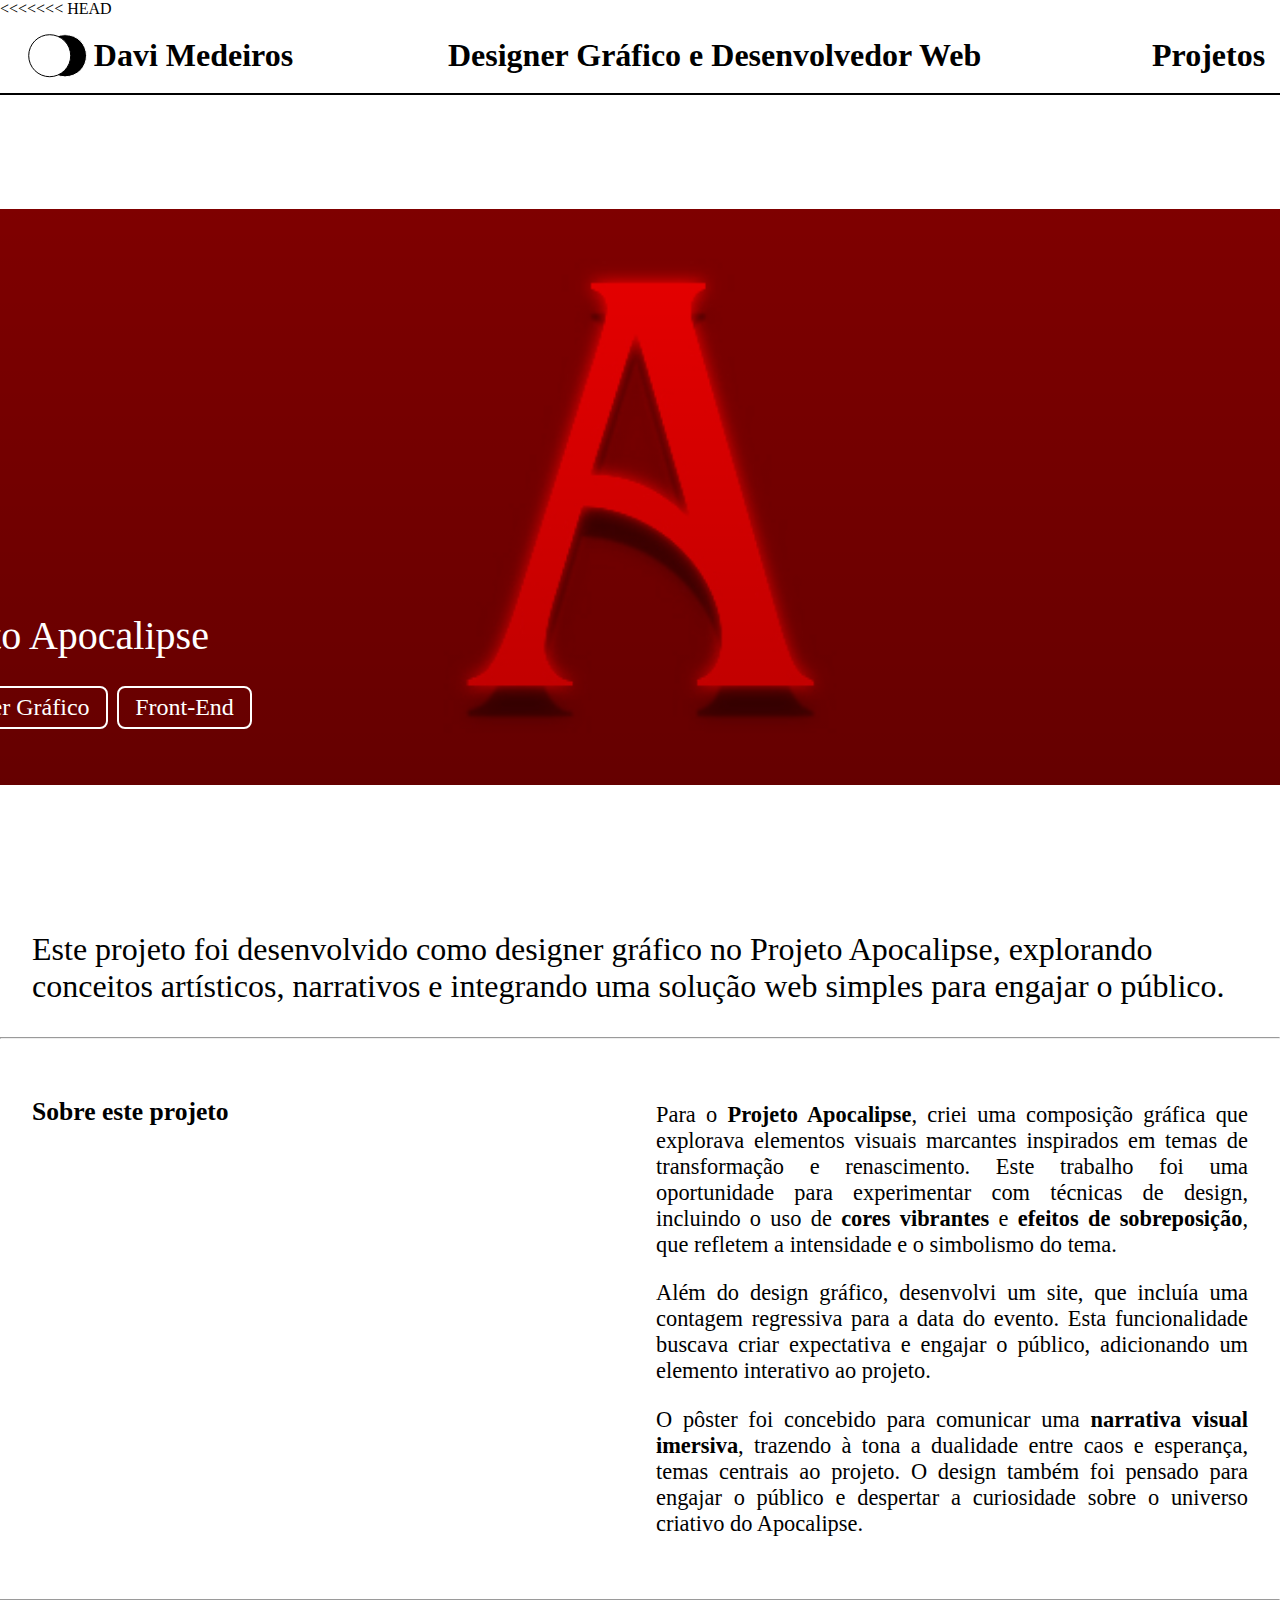
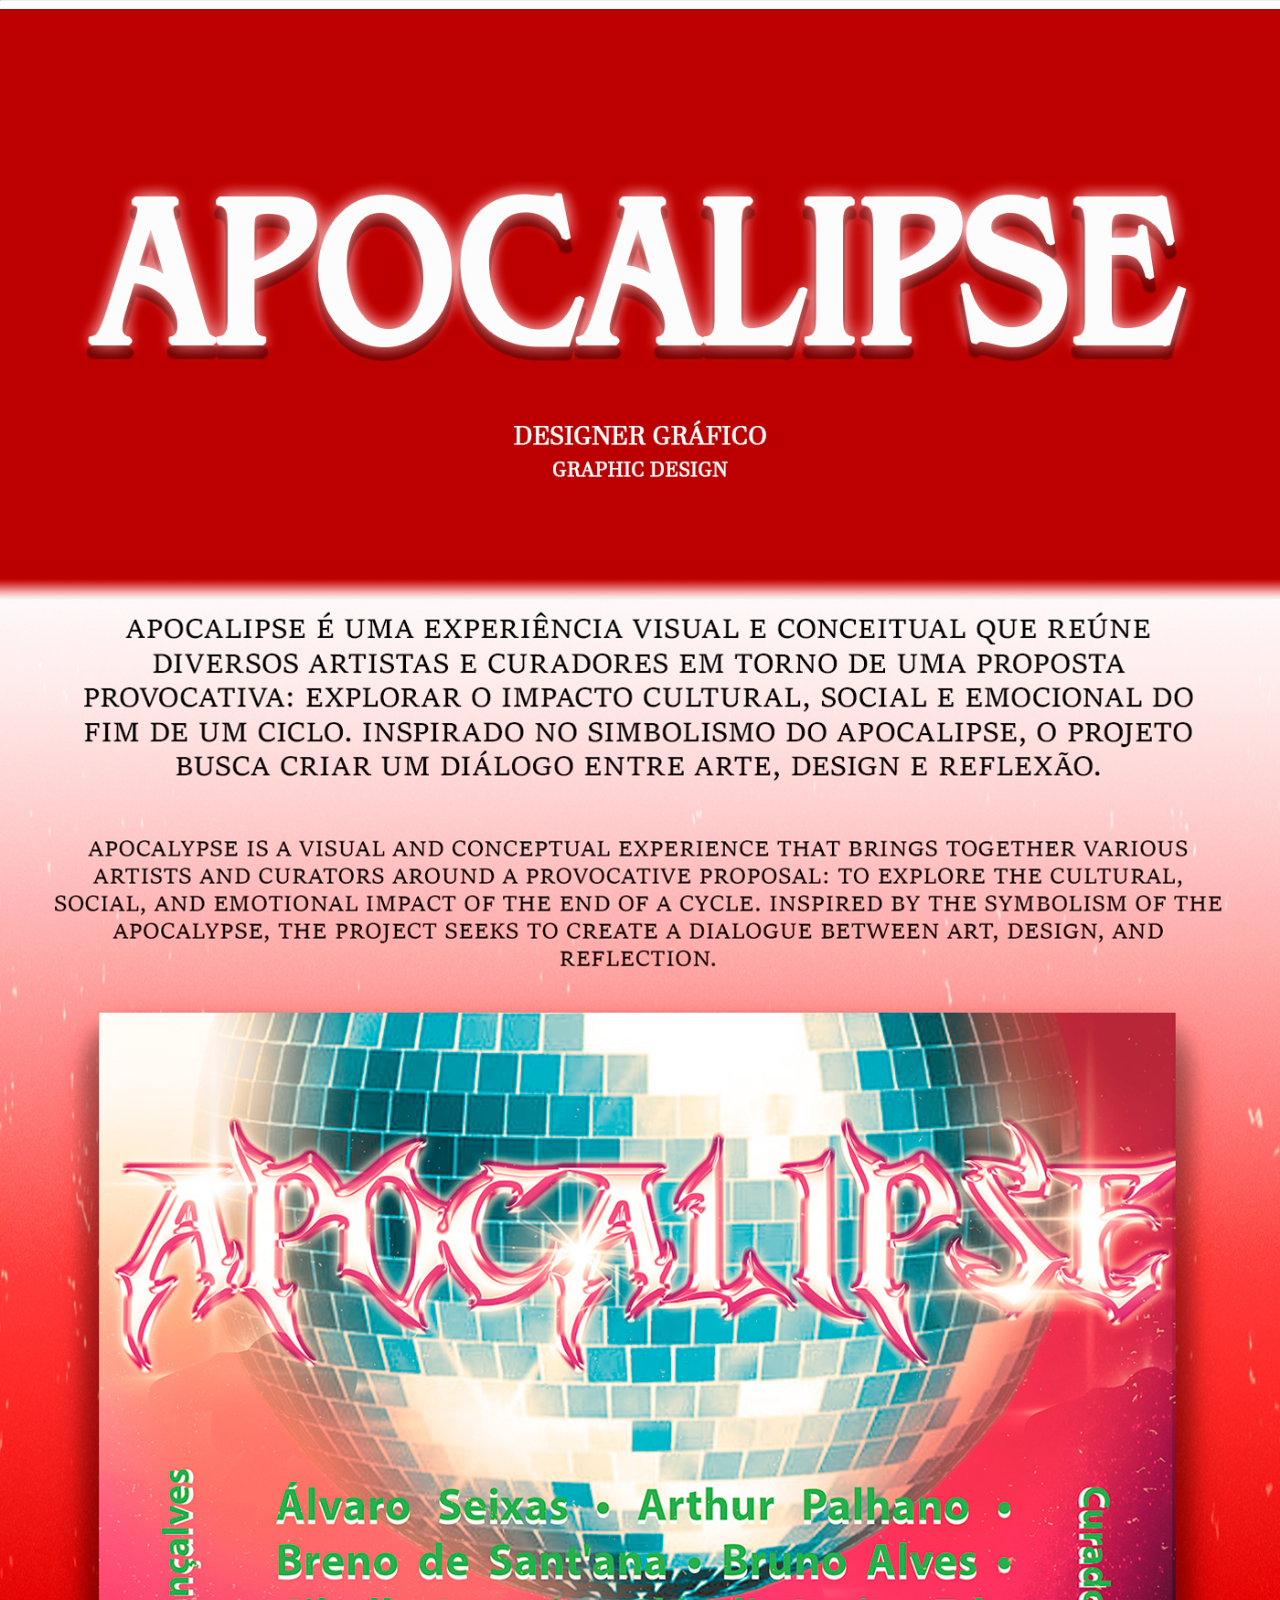
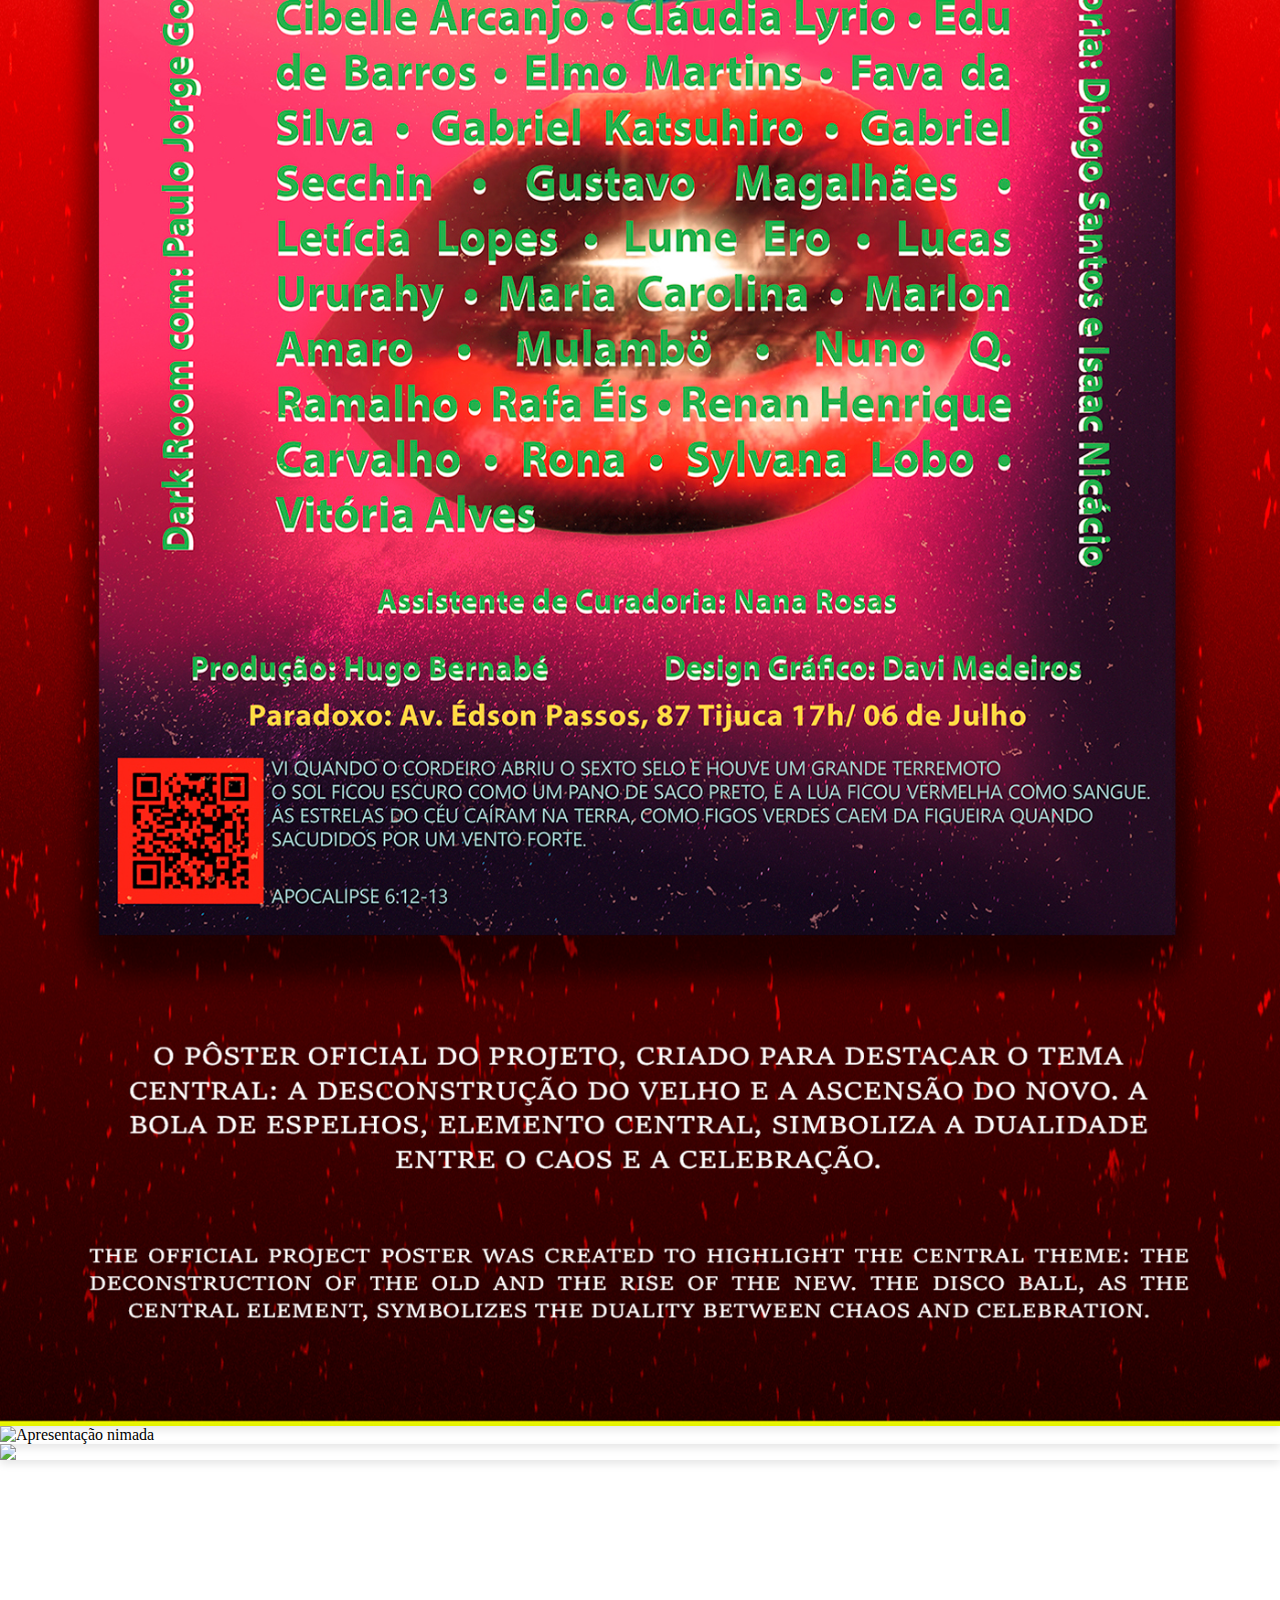
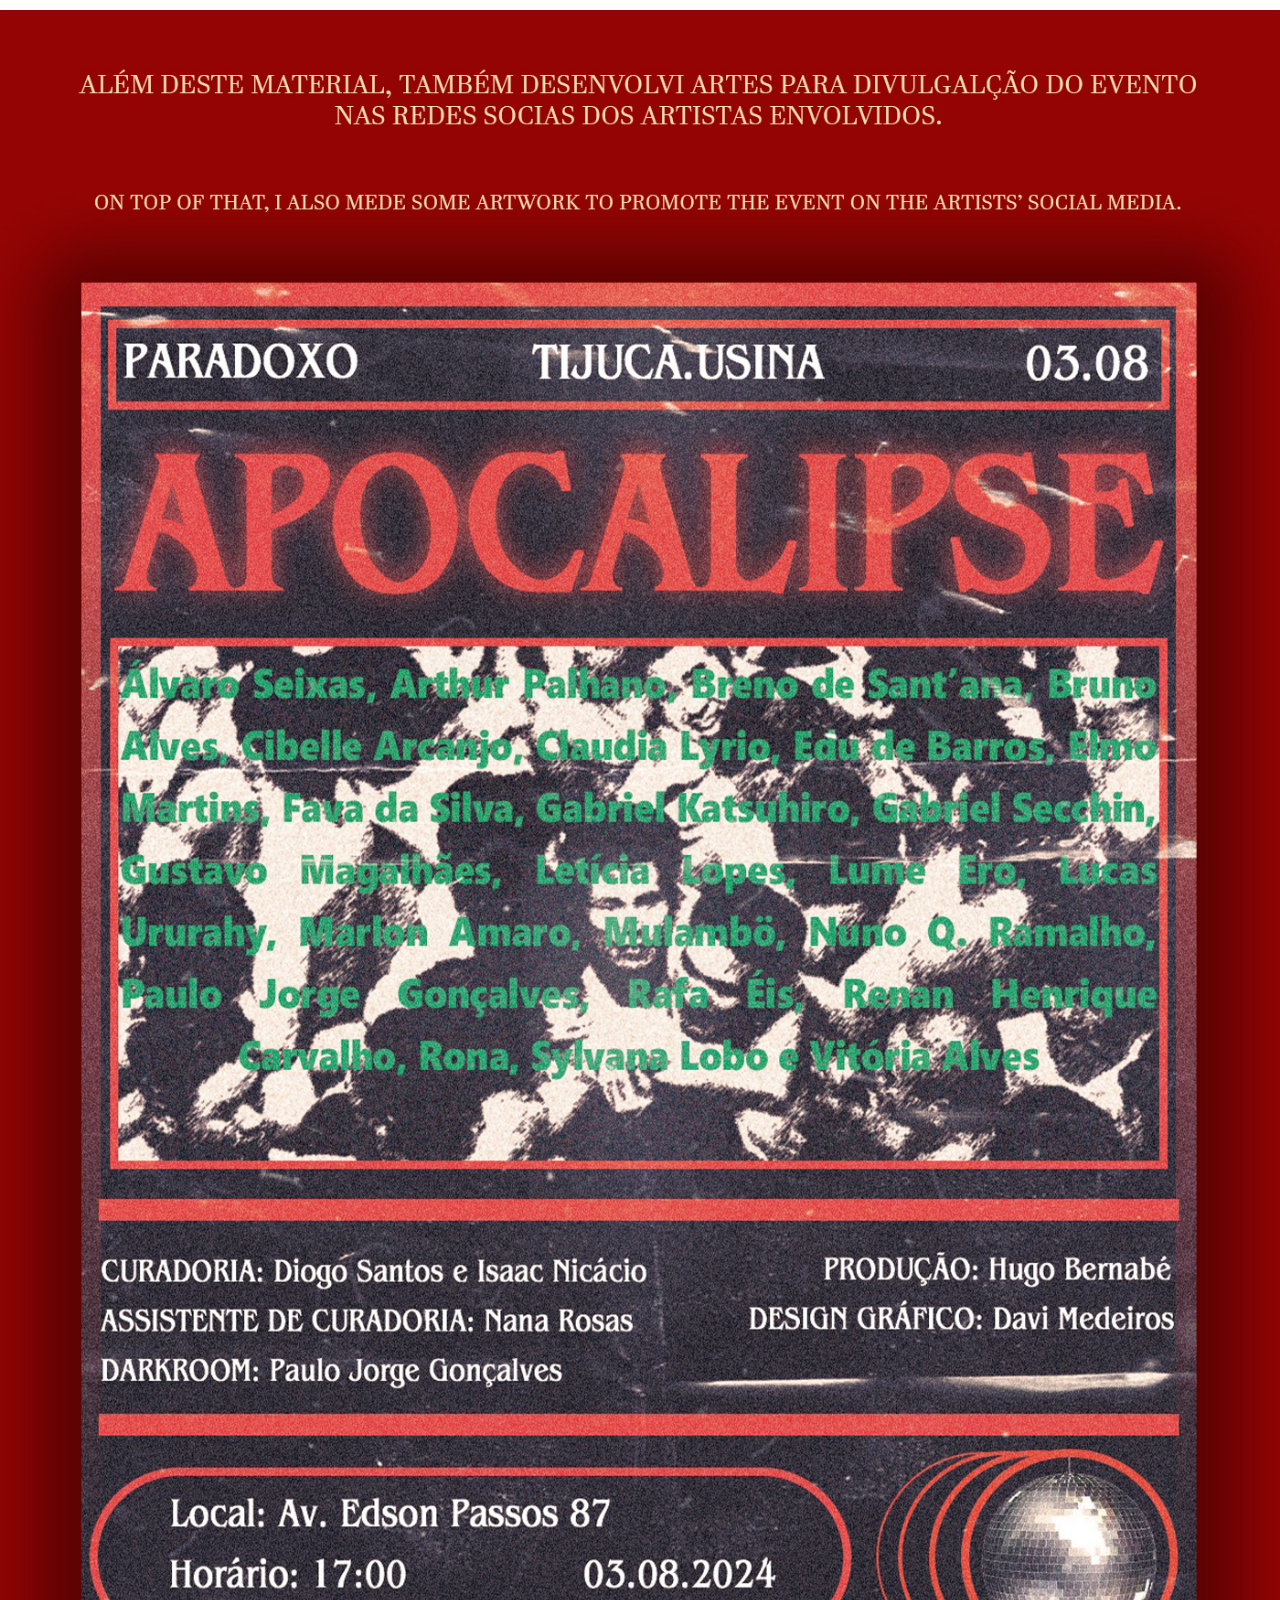
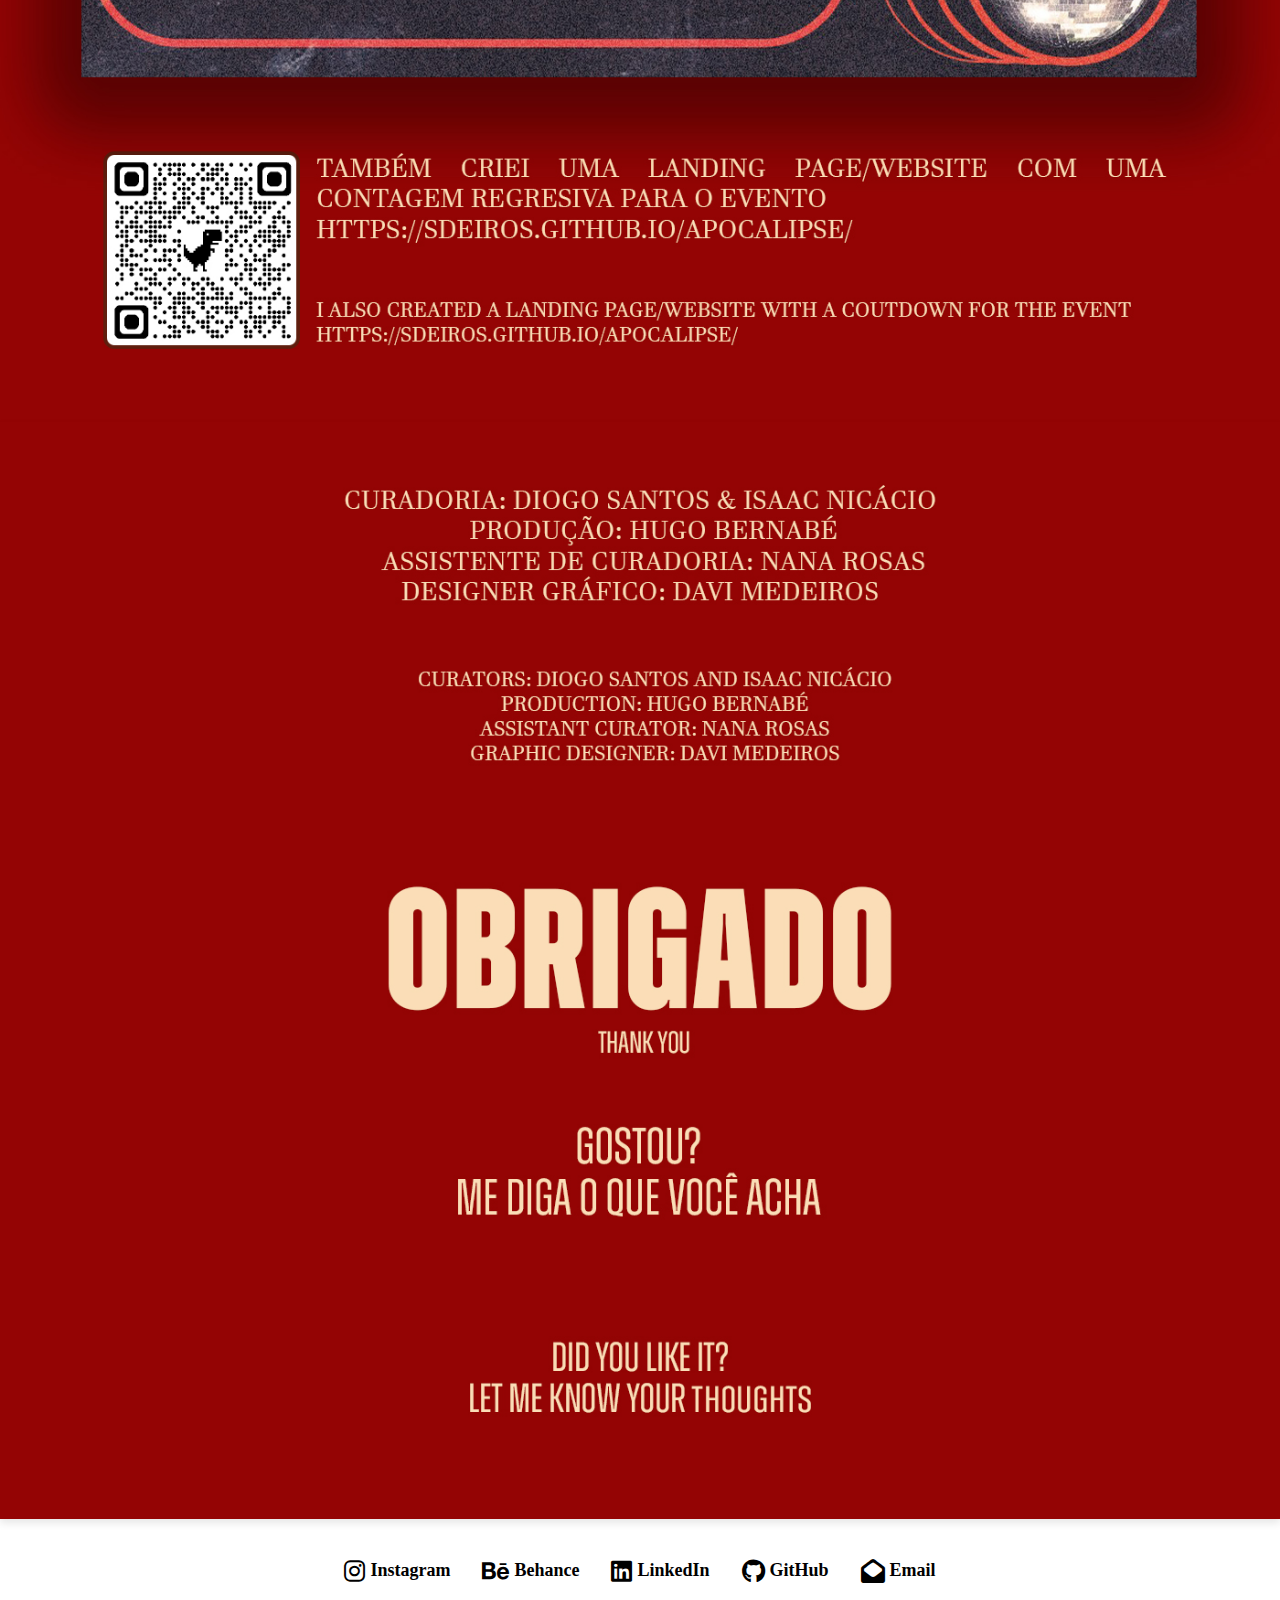
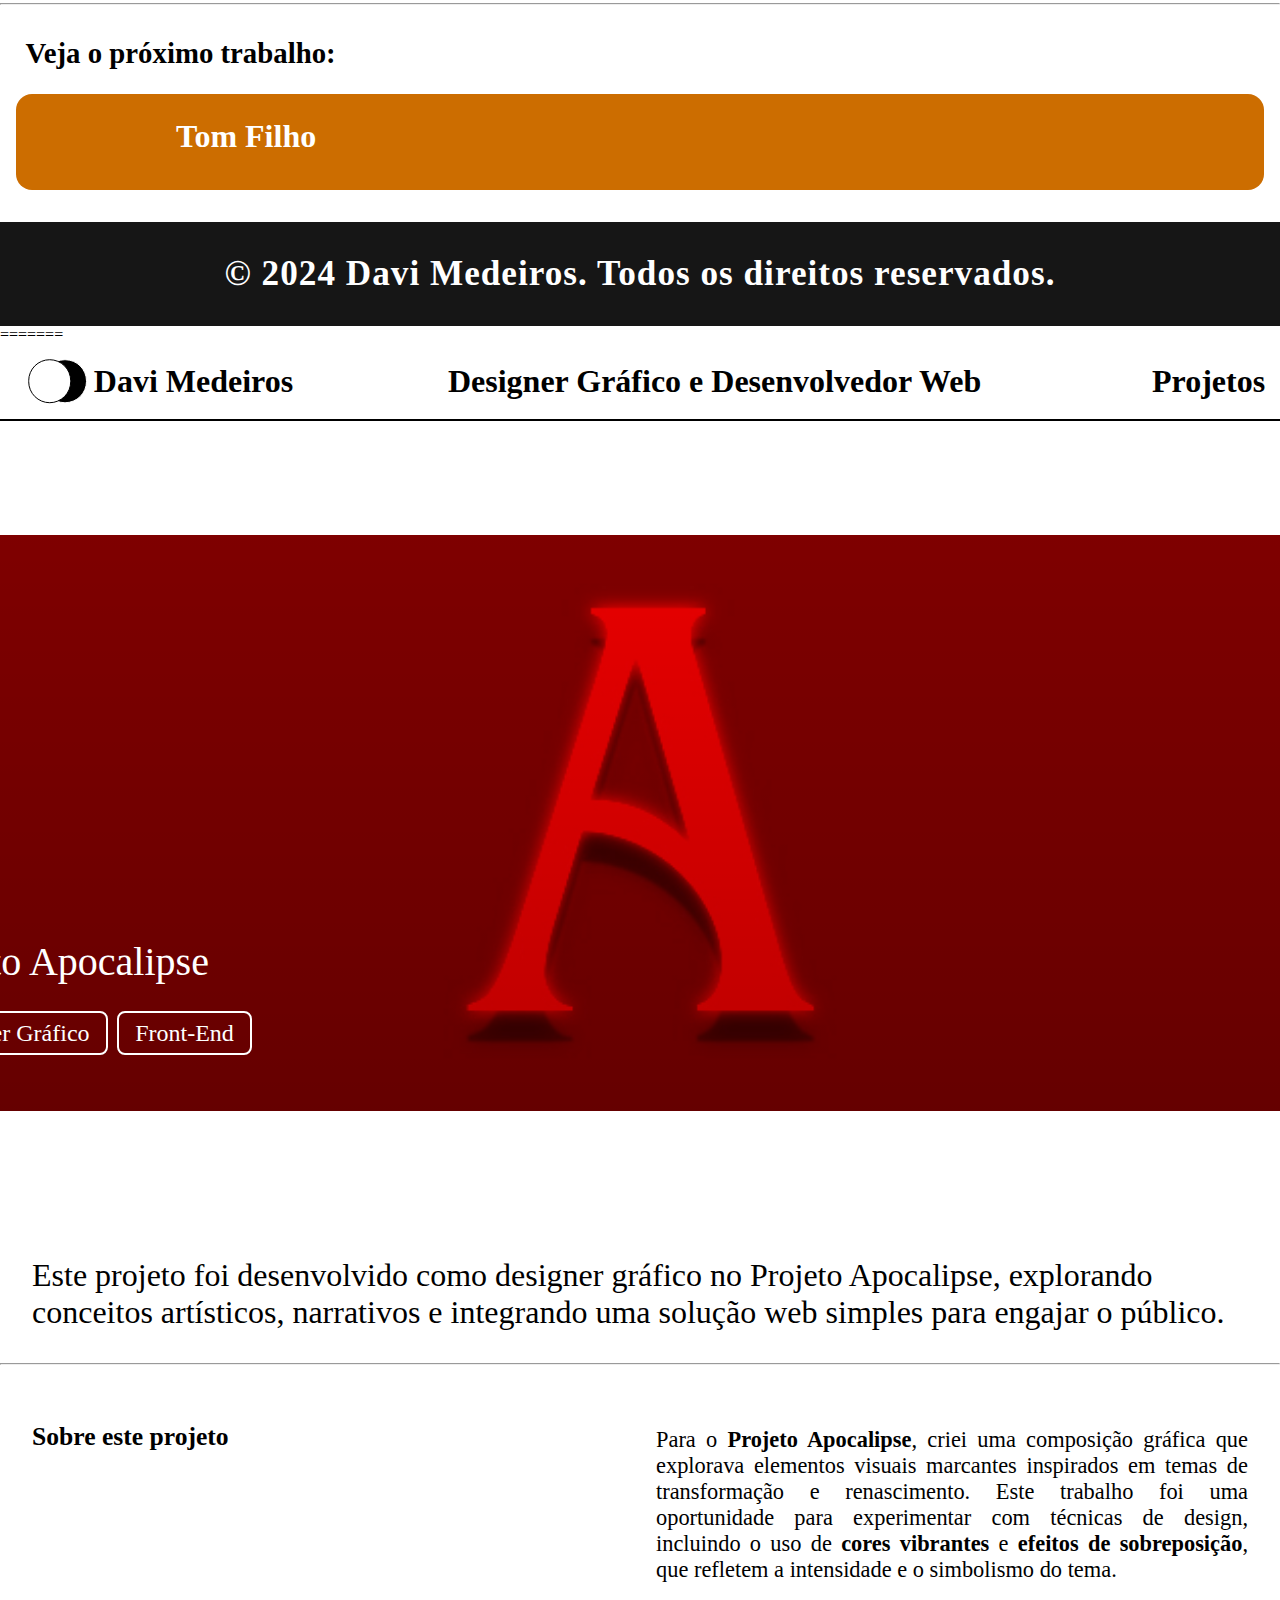
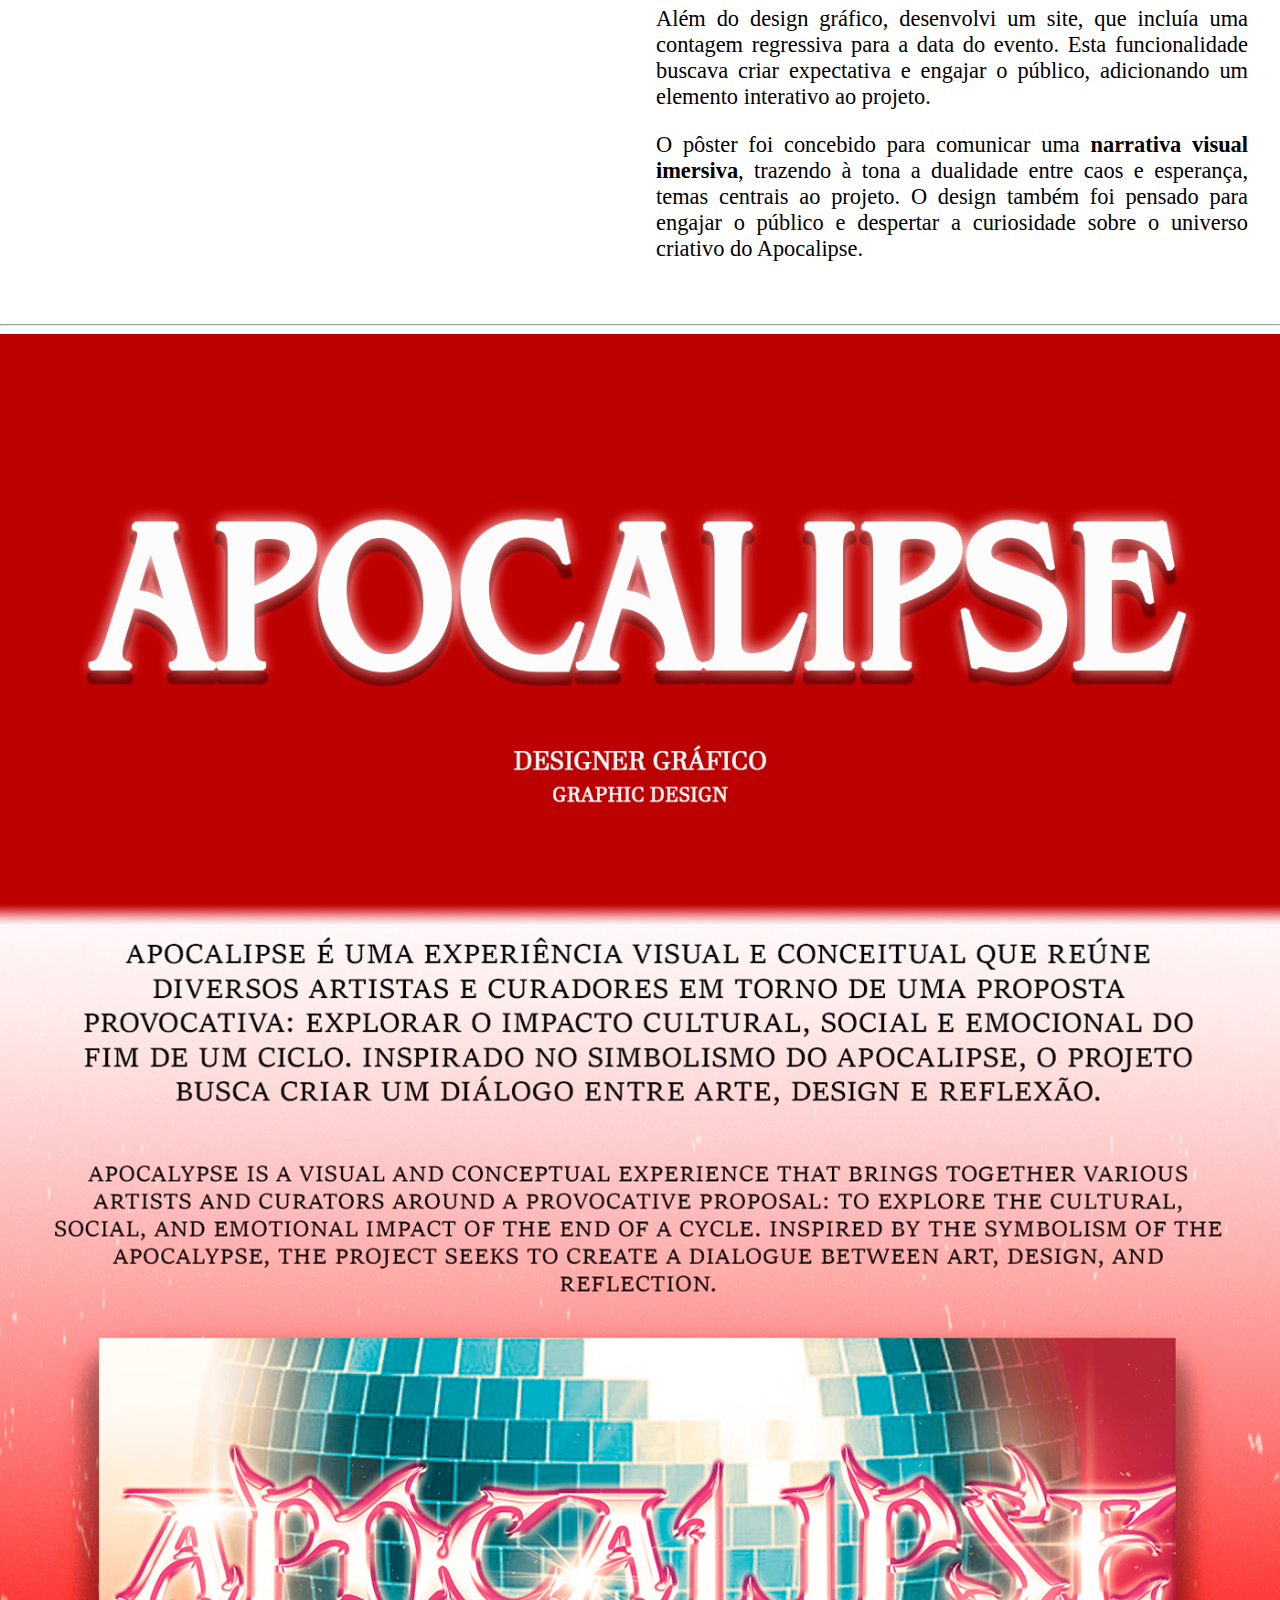
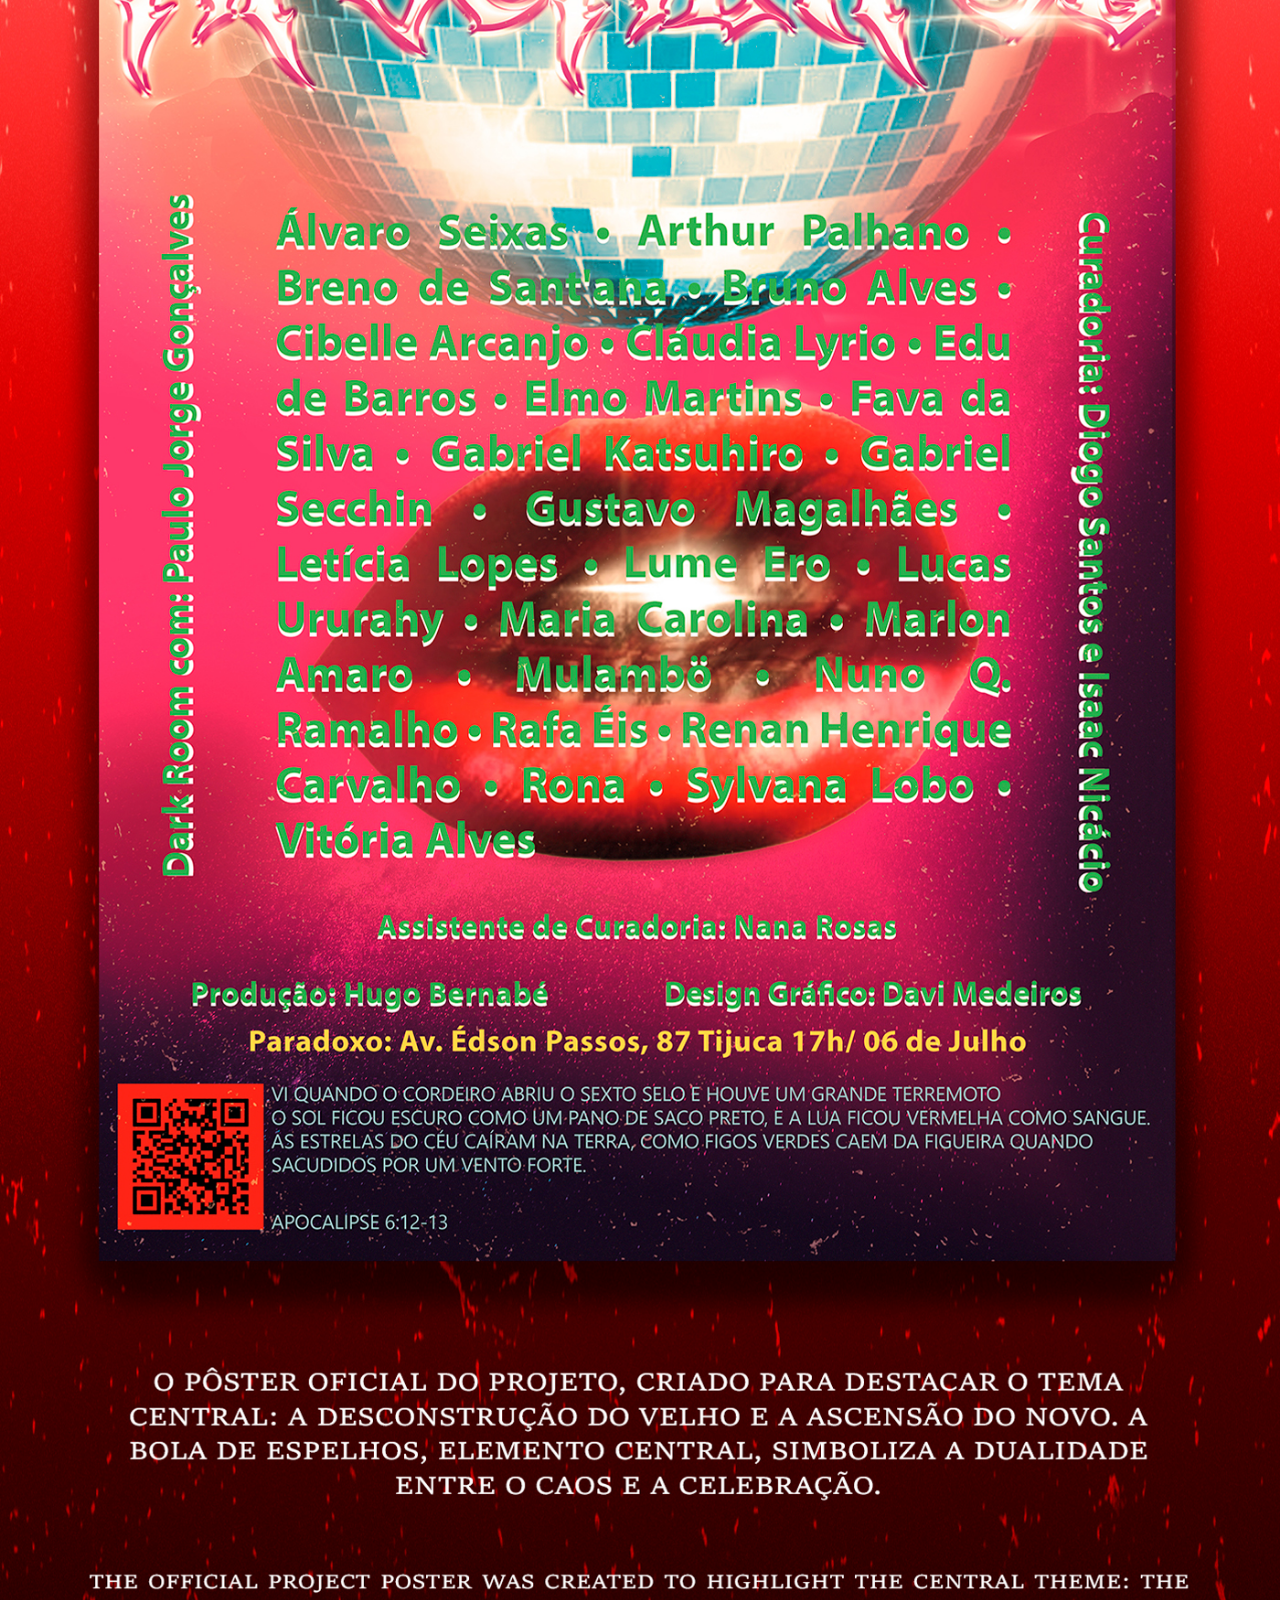
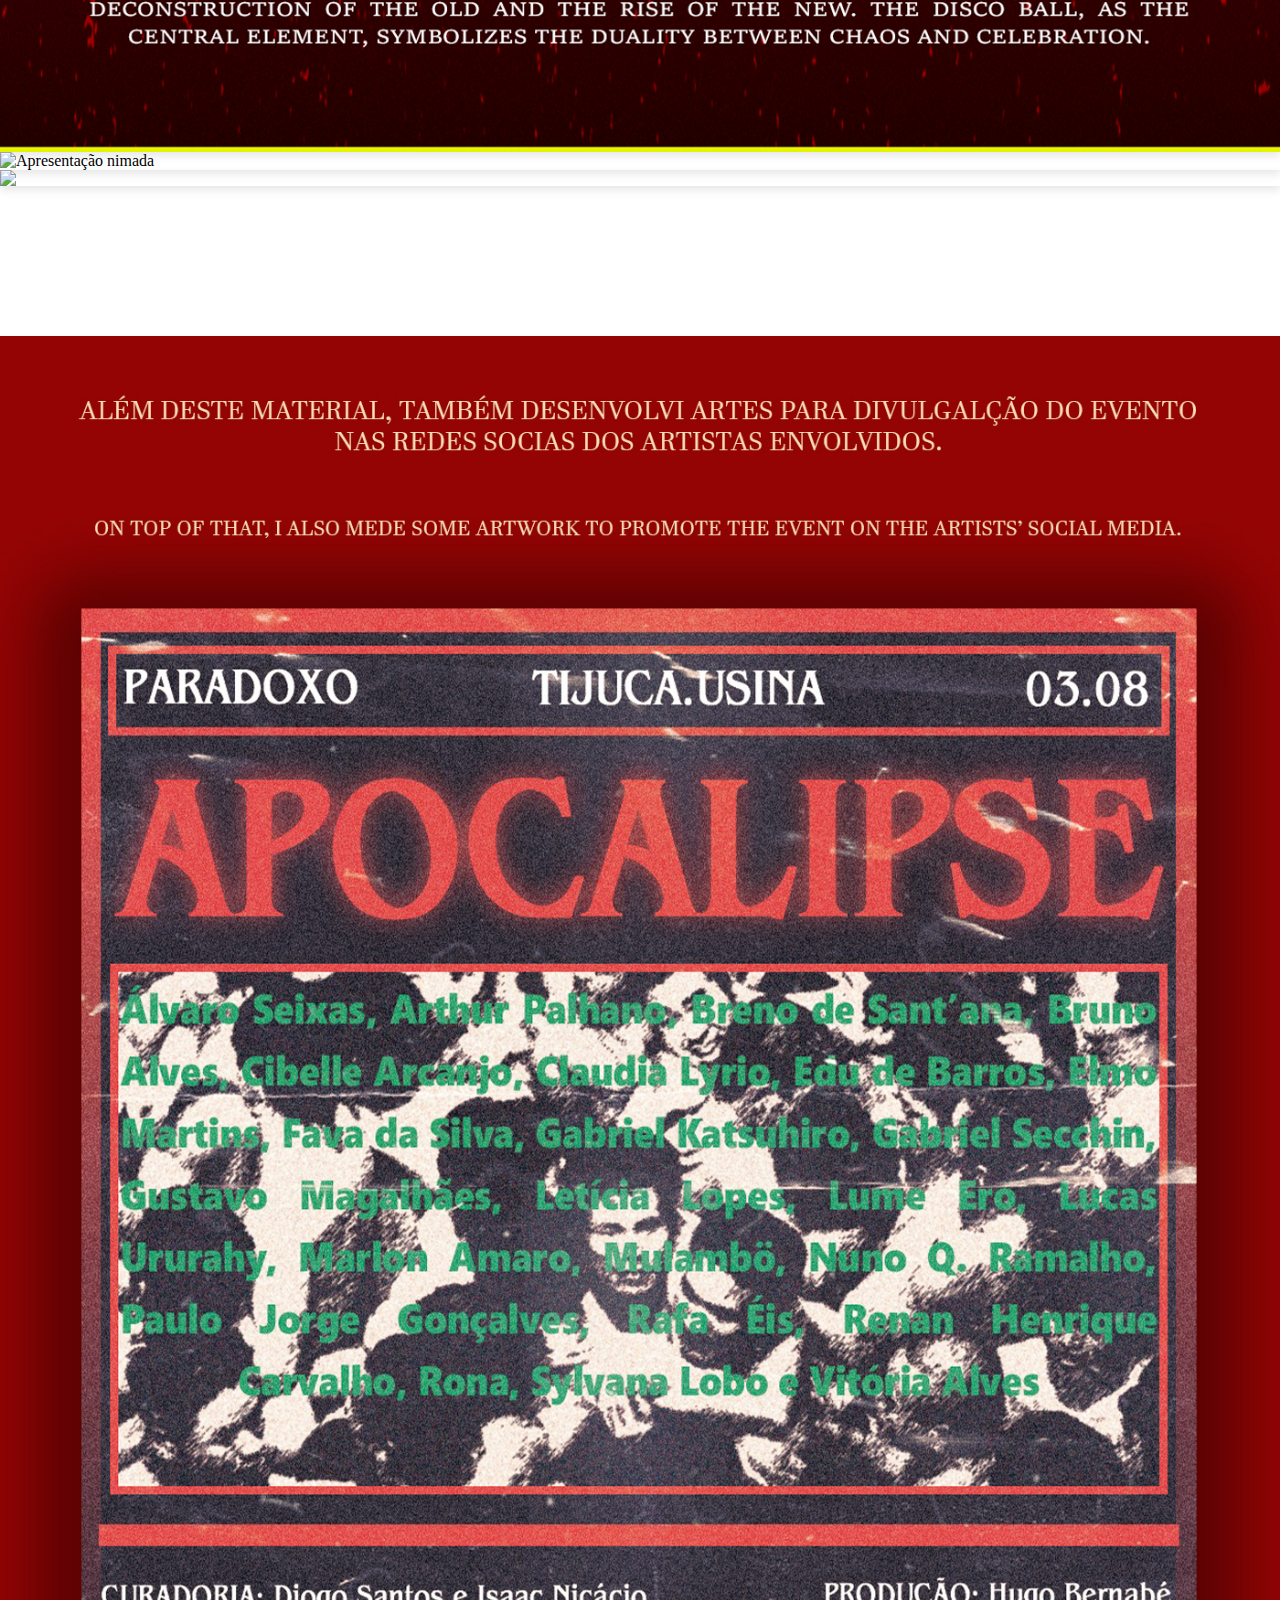
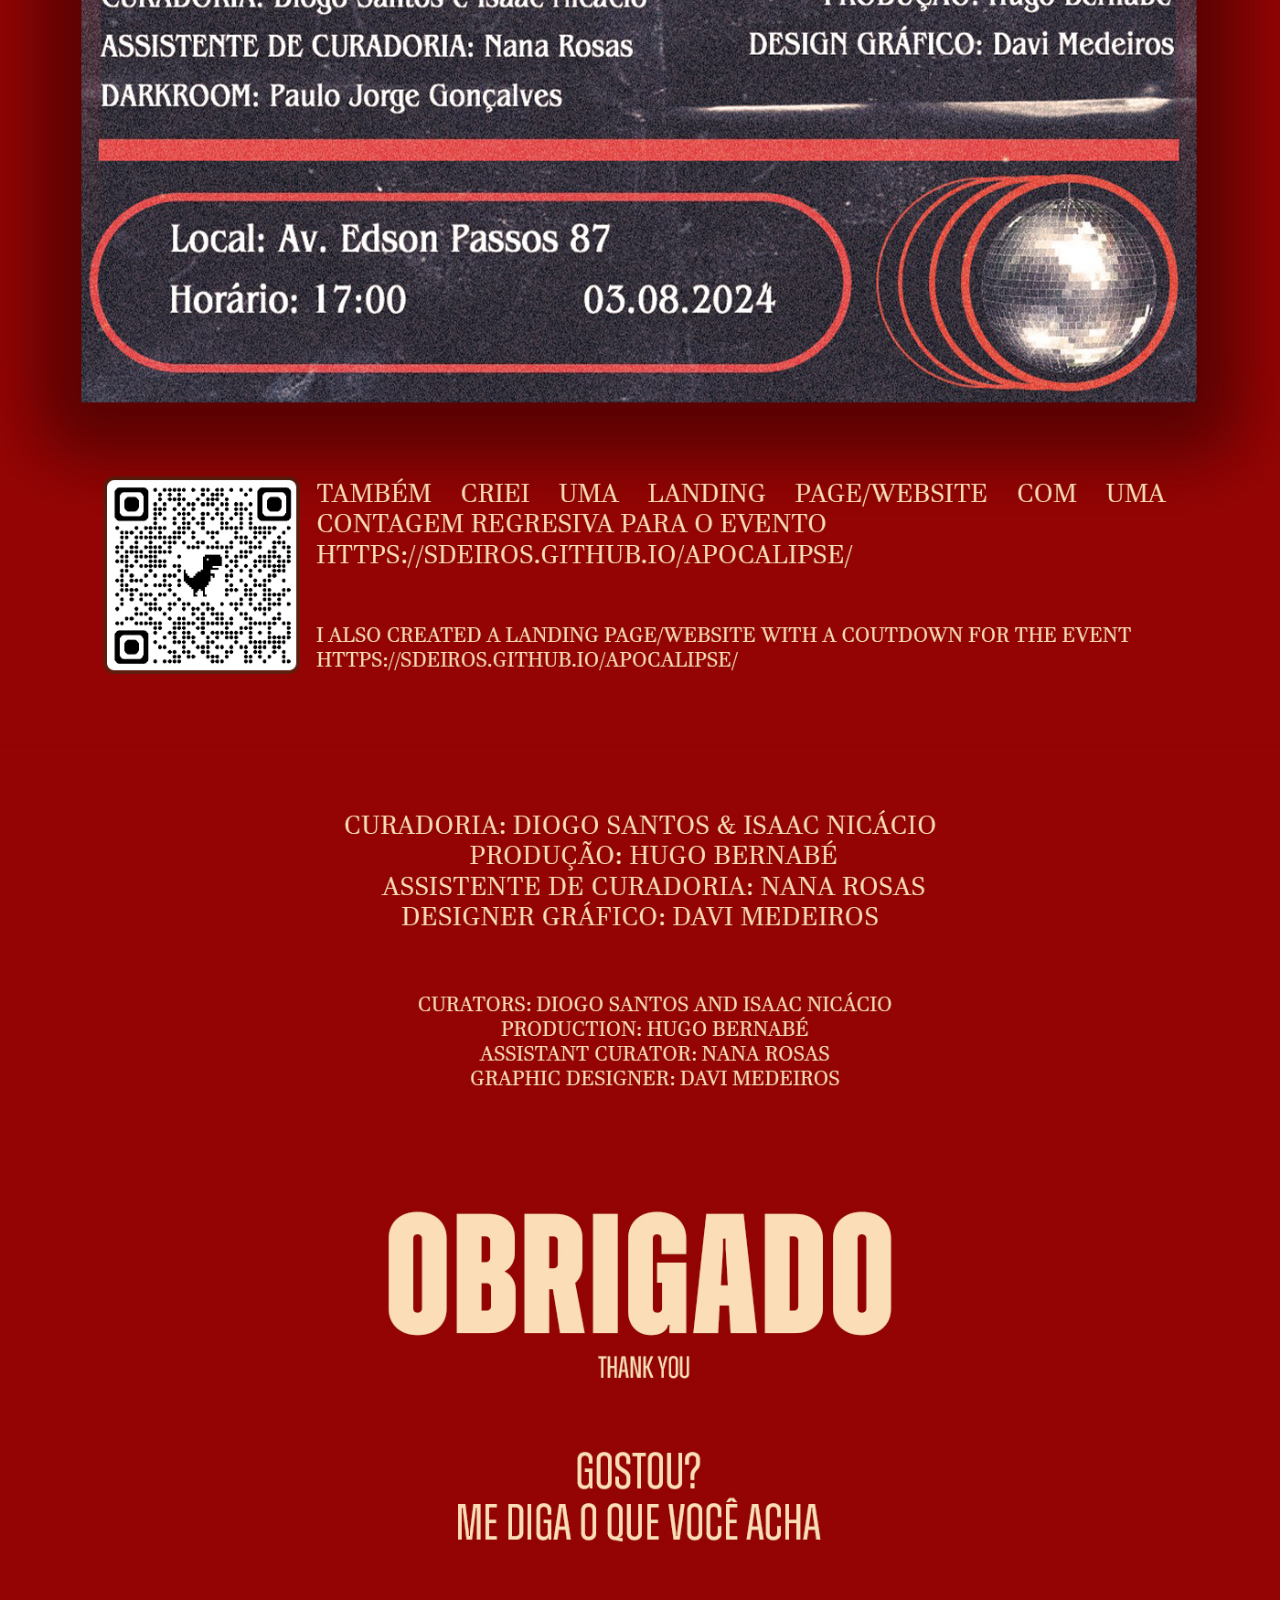
==== commit 48a45394: "Resolve merge conflicts" ====
--- a/projetos/Apocalipse/apocalipse.html
+++ b/projetos/Apocalipse/apocalipse.html
@@ -1,3 +1,4 @@
+<<<<<<< HEAD
 <!DOCTYPE html>
 <html lang="pt-BR">
 
@@ -175,4 +176,179 @@
 
 </body>
 
+=======
+<!DOCTYPE html>
+<html lang="pt-BR">
+
+<head>
+    <meta charset="UTF-8">
+    <meta name="viewport" content="width=device-width, initial-scale=1.0">
+    <meta name="theme-color" content="#FFFFFF">
+    <meta name="description"
+        content="Detalhes sobre a Premiação Honoris Causa para Gilberto Gil - projeto de design gráfico por Davi Medeiros.">
+    <meta name="keywords" content="Davi Medeiros, design gráfico, Gilberto Gil, premiação, projeto">
+    <meta name="author" content="Davi Medeiros">
+    <link href="https://cdnjs.cloudflare.com/ajax/libs/font-awesome/6.0.0-beta3/css/all.min.css" rel="stylesheet">
+    <link href="https://db.onlinewebfonts.com/c/0976a2619014c5855690b7509fab4c6e?family=Helvetica+Now+Display"
+        rel="stylesheet">
+    <link rel="stylesheet" href="style-apo.css" rel="preload" as="style">
+    <link rel="stylesheet" href="responsive-apo.css" rel="preload" as="style">
+
+
+    <title>Projeto Apocalipse | Davi Medeiros</title>
+
+    <!-- Favicon -->
+    <link rel="apple-touch-icon" sizes="180x180" href="../../fav-icon/apple-touch-icon.png">
+    <link rel="icon" type="image/png" sizes="32x32" href="../../fav-icon/favicon-32x32.png">
+    <link rel="icon" type="image/png" sizes="16x16" href="../../fav-icon/favicon-16x16.png">
+    <link rel="icon" type="image/png" sizes="192x192" href="../../fav-icon/android-chrome-192x192.png">
+    <link rel="icon" type="image/png" sizes="512x512" href="../../fav-icon/android-chrome-512x512.png">
+    <link rel="icon" href="../../fav-icon/favicon.ico" type="image/x-icon">
+    <link rel="manifest" href="../../fav-icon/site.webmanifest">
+</head>
+
+<body>
+
+    <div class="transition" id="transition-effect"></div>
+
+    <nav>
+        <div class="logo-container">
+            <div class="circles">
+                <div class="circle black"></div>
+                <div class="circle white"></div>
+                <div class="transition" id="transition-effect"></div>
+            </div>
+            <span class="DM">
+                <a href="https://sdeiros.github.io/portfolio/">Davi Medeiros</a>
+            </span>
+        </div>
+        <div class="nav-center">Designer Gráfico e Desenvolvedor Web</div>
+        <div class="nav-right"><a href="https://sdeiros.github.io/portfolio/">Projetos</a></div>
+    </nav>
+
+    <div class="linha"></div>
+
+    <main>
+        <section id="projeto-gil">
+            <div class="work-card">
+                <img src="../../assets/Apocalipse/APOCALIPSECAPA.jpg" alt="Premiação Honoris Causa para Gilberto Gil" loading="lazy">
+                <div class="work-info">
+                    <h2>Projeto Apocalipse</h2>
+                    <div class="tags">
+                        <p>Designer Gráfico</p>
+                        <p>Front-End</p>
+                    </div>
+                </div>
+            </div>
+        </section>
+        <div class="sobre">
+            <p>
+                Este projeto foi desenvolvido como designer gráfico no Projeto Apocalipse, explorando conceitos
+                artísticos,
+                narrativos e integrando uma solução web simples para engajar o público. </p>
+        </div>
+
+        <hr>
+
+        <section id="descricao">
+            <div class="content-block">
+                <h1>Sobre este projeto</h1>
+                <div class="text-container">
+                    <p>
+                        Para o <strong>Projeto Apocalipse</strong>, criei uma composição gráfica que explorava elementos
+                        visuais marcantes
+                        inspirados em temas de transformação e renascimento. Este trabalho foi uma oportunidade para
+                        experimentar com
+                        técnicas de design, incluindo o uso de <strong>cores vibrantes</strong> e <strong>efeitos de
+                            sobreposição</strong>,
+                        que refletem a intensidade e o simbolismo do tema.
+                    </p>
+                    <p>
+                        Além do design gráfico, desenvolvi um site, que
+                        incluía uma contagem
+                        regressiva para a data do evento. Esta funcionalidade buscava criar expectativa e engajar o
+                        público, adicionando
+                        um elemento interativo ao projeto.
+                    </p>
+                    <p>
+                        O pôster foi concebido para comunicar uma <strong>narrativa visual imersiva</strong>, trazendo à
+                        tona a dualidade entre
+                        caos e esperança, temas centrais ao projeto. O design também foi pensado para engajar o público
+                        e despertar
+                        a curiosidade sobre o universo criativo do Apocalipse.
+                    </p>
+                </div>
+            </div>
+        </section>
+
+        <hr>
+
+        <section>
+            <div class="image-container">
+                <img src="../../assets/Apocalipse/01.jpg" alt="Pôster Gilberto Gil">
+                <img src="../../assets/Apocalipse/01.gif" alt="Apresentação nimada">
+                <img src="../../assets/Apocalipse/apocalipsetv.gif">
+                <video autoplay loop muted>
+                    <source src="../../assets/Apocalipse/VIDEO 2.mp4" type="video/mp4">
+                    Seu navegador não suporta o elemento de vídeo.
+                </video>
+                <img src="../../assets/Apocalipse/02.jpg">
+                <img src="../../assets/Apocalipse/03.jpg">
+            </div>
+        </section>
+
+        <!--
+        <section>
+            <div class="image-container">
+                <div class="download-container">
+                    <p class="download-message">Gostou do pôster?<br>Baixe agora e tenha ele em alta qualidade!</p>
+                    <a href="postertom.html" class="download-btn">Baixar Pôster</a>
+                </div>
+            </div>
+        </section>
+-->
+        <section class="social-media">
+            <div class="social-links">
+                <a href="https://www.instagram.com/seu_usuario/" target="_blank" class="social-icon">
+                    <i class="fab fa-instagram"></i> Instagram
+                </a>
+                <a href="https://www.behance.net/seu_usuario/" target="_blank" class="social-icon">
+                    <i class="fab fa-behance"></i> Behance
+                </a>
+                <a href="https://www.linkedin.com/in/seu_usuario/" target="_blank" class="social-icon">
+                    <i class="fab fa-linkedin"></i> LinkedIn
+                </a>
+                <a href="https://github.com/sdeiros" target="_blank" class="social-icon">
+                    <i class="fab fa-github"></i> GitHub
+                </a>
+                <a href="mailto:seu_email@dominio.com" class="social-icon">
+                    <i class="fas fa-envelope-open"></i> Email
+                </a>
+            </div>
+        </section>
+
+        <hr>
+
+        <section class="next-work">
+            <h2>Veja o próximo trabalho:</h2>
+            <div class="next-work-card" onclick="location.href='https://sdeiros.github.io/portfolio/projetos/Tom/tom.html';" style="cursor: pointer;">                <img class="next-workimg" src="../../assets/Apocalipse/globo.png" alt="Próximo Trabalho" loading="lazy"
+                    class="next-work-image">
+                <div class="next-work-info">
+                    <h3>Tom Filho</h3>
+                </div>
+            </div>
+        </section>
+
+    </main>
+
+    <footer>
+        <div class="copyright">
+            <p>&copy; 2024 Davi Medeiros. Todos os direitos reservados.</p>
+        </div>
+    </footer>
+    <script src="/script.js"></script>
+
+</body>
+
+>>>>>>> 5a5af06e678fbd7e7d33835b5a0ccc24ba3c5044
 </html>--- a/projetos/Apocalipse/responsive-apo.css
+++ b/projetos/Apocalipse/responsive-apo.css
@@ -1,3 +1,4 @@
+<<<<<<< HEAD
 @media (max-width: 3840px) {
     .nav-center {
         font-size: 5rem;
@@ -3257,4 +3258,3265 @@
     .copyright p {
         font-size: 0.7rem;
     }
+=======
+@media (max-width: 3840px) {
+    .nav-center {
+        font-size: 5rem;
+        margin-left: -12rem;
+    }
+
+    .nav-right {
+        left: 92vw;
+        font-size: 5rem;
+    }
+
+    .DM {
+        margin-left: 2vw;
+        font-size: 5rem;
+    }
+
+    .circles {
+        width: 25px;
+        height: 25px;
+        margin-left: 2rem;
+
+    }
+
+    .circle {
+        width: 6.5rem;
+        height: 6.5rem;
+        margin-right: 8rem;
+    }
+
+    .circle.white {
+        margin-left: -1rem;
+    }
+
+    .sobre {
+        width: 96vw;
+        margin-left: 2.5rem;
+        font-size: 4rem;
+    }
+
+    .text-container {
+        flex: 1.4;
+        text-align: justify;
+        font-size: 4rem;
+    }
+
+    .content-block h1 {
+        flex: 1;
+        text-align: left;
+        font-size: 5rem;
+    }
+
+    .next-work-card {
+        width: 97vw;
+        height: 12rem;
+        border-radius: 3rem;
+        margin-top: -4rem
+    }
+
+    .next-work-card img {
+        width: 13rem;
+        height: 13rem;
+    }
+
+    .next-work h2 {
+        font-size: 6rem;
+        margin-left: 1.6rem;
+    }
+
+    .next-work-info h3 {
+        font-size: 5rem;
+        top: 0.8rem;
+    }
+
+    .work-card {
+        width: 232rem;
+        height: 120rem;
+        border-radius: 5rem;
+    }
+
+    .work-info h2 {
+        width: 90vw;
+        font-size: 8rem;
+        text-align: left;
+        font-weight: 400;
+        margin-left: 4rem;
+        line-height: 3.2rem;
+    }
+
+    .work-info p {
+        border: 8px solid white;
+        border-radius: 2rem;
+    }
+
+    .work-info .tags {
+        display: flex;
+        gap: -2rem;
+    }
+
+    .tags p {
+        font-size: 6rem;
+        margin-left: 3rem;
+    }
+
+    .copyright p {
+        font-size: 4.5rem;
+    }
+
+}
+
+@media (max-width: 2580px) {
+    .nav-center {
+        font-size: 2.5rem;
+        margin-left: -12rem;
+    }
+
+    .nav-right {
+        left: 92vw;
+        font-size: 2.5rem;
+    }
+
+    .DM {
+        margin-left: 0.5vw;
+        font-size: 2.5rem;
+    }
+
+    .circles {
+        width: 25px;
+        height: 25px;
+    }
+
+    .circle {
+        width: 3rem;
+        height: 3rem;
+        margin-right: 8rem;
+    }
+
+    .circle.white {
+        margin-left: -1rem;
+    }
+
+    .sobre {
+        width: 96vw;
+        margin-left: 2.5rem;
+        font-size: 2rem;
+    }
+
+    .text-container {
+        flex: 1.4;
+        text-align: justify;
+        font-size: 1.8rem;
+    }
+
+    .content-block h1 {
+        flex: 1;
+        text-align: left;
+        font-size: 2rem;
+    }
+
+    .next-work h2 {
+        font-size: 2rem;
+        margin-left: 1.6rem;
+    }
+
+    .work-card {
+        height: 78rem;
+    }
+
+    .work-info h2 {
+        width: 90vw;
+        font-size: 3.5rem;
+        text-align: left;
+        font-weight: 400;
+        margin-left: -0.9rem;
+        line-height: 3.2rem;
+    }
+
+    .work-info p {
+        border: 3px solid white;
+    }
+
+    .work-info .tags {
+        display: flex;
+        gap: 1.5rem;
+    }
+
+    .tags p {
+        font-size: 2.4rem;
+        margin-left: -0.9rem;
+    }
+
+    .copyright p {
+        font-size: 2.2rem;
+    }
+
+}
+
+@media (max-width: 1930px) {
+    .nav-center {
+        font-size: 2rem;
+        margin-left: -12rem;
+    }
+
+    .nav-right {
+        left: 92vw;
+        font-size: 2rem;
+    }
+
+    .DM {
+        margin-left: 0vw;
+        font-size: 2rem;
+    }
+
+    .circles {
+        width: 25px;
+        height: 25px;
+        margin-left: 0;
+    }
+
+    .circle {
+        width: 2.6rem;
+        height: 2.6rem;
+        margin-right: 8rem;
+    }
+
+    .circle.white {
+        margin-left: -1rem;
+    }
+
+    .sobre {
+        width: 96vw;
+        margin-left: 2.5rem;
+        font-size: 2rem;
+    }
+
+    .text-container {
+        flex: 1.4;
+        text-align: justify;
+        font-size: 1.8rem;
+    }
+
+    .content-block h1 {
+        flex: 1;
+        text-align: left;
+        font-size: 2rem;
+    }
+
+    .next-work-card {
+        width: 95vw;
+        height: 4rem;
+        border-radius: 1rem;
+        margin-top: 1rem;
+    }
+
+    .next-work h2 {
+        font-size: 2rem;
+        margin-left: 1.6rem;
+    }
+
+    .next-work-card img {
+        width: 5rem;
+        height: 5rem;
+        margin-top: -0.4rem;
+    }
+    
+    .next-work-info h3 {
+        font-size: 2rem;
+        top: -0.5rem;
+        color: #fff;
+    }
+
+    .work-card {
+        height: 56rem;
+        width: 94rem;
+        border-radius: 2rem;
+    }
+
+    .work-info h2 {
+        width: 90vw;
+        font-size: 3.5rem;
+        text-align: left;
+        font-weight: 400;
+        margin-left: -0.9rem;
+        line-height: 3.2rem;
+    }
+
+    .work-info p {
+        border: 3px solid white;
+        border-radius: 0.5rem;
+    }
+
+    .work-info .tags {
+        display: flex;
+        gap: 1.5rem;
+    }
+
+    .tags p {
+        font-size: 2.4rem;
+        margin-left: -0.9rem;
+    }
+
+    .copyright p {
+        font-size: 2.2rem;
+    }
+
+}
+
+@media (max-width: 1730px) {
+    .nav-center {
+        font-size: 2rem;
+        margin-left: -12rem;
+    }
+
+    .nav-right {
+        left: 92vw;
+        font-size: 2rem;
+    }
+
+    .DM {
+        margin-left: 0vw;
+        font-size: 2rem;
+    }
+
+    .circles {
+        width: 25px;
+        height: 25px;
+    }
+
+    .circle {
+        width: 2.6rem;
+        height: 2.6rem;
+        margin-right: 8rem;
+    }
+
+    .circle.white {
+        margin-left: -1rem;
+    }
+
+    .sobre {
+        width: 96vw;
+        margin-left: 2rem;
+        font-size: 2rem;
+    }
+
+    .text-container {
+        flex: 1.4;
+        text-align: justify;
+        font-size: 1.8rem;
+    }
+
+    .content-block h1 {
+        flex: 1;
+        text-align: left;
+        font-size: 2rem;
+    }
+
+    .next-work h2 {
+        font-size: 2rem;
+        margin-left: 1.6rem;
+    }
+
+    .work-card {
+        height: 60rem;
+    }
+
+    .work-info h2 {
+        width: 90vw;
+        font-size: 3.5rem;
+        text-align: left;
+        font-weight: 400;
+        margin-left: -0.9rem;
+        line-height: 3.2rem;
+    }
+
+    .work-info p {
+        border: 3px solid white;
+    }
+
+    .work-info .tags {
+        display: flex;
+        gap: 1.5rem;
+    }
+
+    .tags p {
+        font-size: 2.4rem;
+        margin-left: -0.9rem;
+    }
+
+    .copyright p {
+        font-size: 2.2rem;
+    }
+
+}
+
+@media (max-width: 1680px) {
+    .nav-center {
+        font-size: 2rem;
+        margin-left: -12rem;
+    }
+
+    .nav-right {
+        left: 90vw;
+        font-size: 2rem;
+    }
+
+    .DM {
+        margin-left: 0vw;
+        font-size: 2rem;
+    }
+
+    .circles {
+        width: 25px;
+        height: 25px;
+    }
+
+    .circle {
+        width: 2.6rem;
+        height: 2.6rem;
+        margin-right: 8rem;
+    }
+
+    .circle.white {
+        margin-left: -1rem;
+    }
+
+    .text-container {
+        flex: 1;
+        text-align: justify;
+        font-size: 1.6rem;
+    }
+
+    .content-block h1 {
+        flex: 1;
+        text-align: left;
+        font-size: 1.8rem;
+    }
+
+    .next-work h2 {
+        font-size: 2rem;
+        margin-left: 1.6rem;
+    }
+
+    .work-card {
+        margin-top: -4rem;
+        height: 56rem;
+    }
+
+    .work-info h2 {
+        width: 90vw;
+        font-size: 3rem;
+        text-align: left;
+        font-weight: 400;
+        margin-left: -0.9rem;
+        line-height: 3.2rem;
+    }
+
+    .work-info p {
+        border: 2px solid white;
+    }
+
+    .work-info .tags {
+        display: flex;
+        gap: 1.5rem;
+    }
+
+    .tags p {
+        font-size: 1.4rem;
+        margin-left: -0.9rem;
+    }
+
+}
+
+@media (max-width: 1645px) {
+    .nav-center {
+        font-size: 2rem;
+        margin-left: -12rem;
+    }
+
+    .nav-right {
+        left: 90vw;
+        font-size: 2rem;
+    }
+
+    .DM {
+        margin-left: 0vw;
+        font-size: 2rem;
+    }
+
+    .circles {
+        width: 25px;
+        height: 25px;
+    }
+
+    .circle {
+        width: 2.6rem;
+        height: 2.6rem;
+        margin-right: 8rem;
+    }
+
+    .circle.white {
+        margin-left: -1rem;
+    }
+
+    .text-container {
+        flex: 1;
+        text-align: justify;
+        font-size: 1.5rem;
+    }
+
+    .content-block h1 {
+        flex: 1;
+        text-align: left;
+        font-size: 1.8rem;
+    }
+
+    .next-work h2 {
+        font-size: 2rem;
+        margin-left: 1.6rem;
+    }
+
+    .work-card {
+        margin-top: -4rem;
+        height: 48rem;
+    }
+
+    .work-info h2 {
+        width: 90vw;
+        font-size: 3rem;
+        text-align: left;
+        font-weight: 400;
+        margin-left: -0.9rem;
+        line-height: 3.2rem;
+    }
+
+    .work-info p {
+        border: 2px solid white;
+    }
+
+    .work-info .tags {
+        display: flex;
+        gap: 1.5rem;
+    }
+
+    .tags p {
+        font-size: 1.4rem;
+        margin-left: -0.9rem;
+    }
+
+}
+
+@media (max-width: 1610px) {
+    .nav-center {
+        font-size: 2rem;
+        margin-left: -12rem;
+    }
+
+    .nav-right {
+        left: 90vw;
+        font-size: 2rem;
+    }
+
+    .DM {
+        margin-left: 0vw;
+        font-size: 2rem;
+    }
+
+    .circles {
+        width: 25px;
+        height: 25px;
+    }
+
+    .circle {
+        width: 2.6rem;
+        height: 2.6rem;
+        margin-right: 8rem;
+    }
+
+    .circle.white {
+        margin-left: -1rem;
+    }
+
+    .text-container {
+        flex: 1;
+        text-align: justify;
+        font-size: 1.5rem;
+    }
+
+    .content-block h1 {
+        flex: 1;
+        text-align: left;
+        font-size: 1.8rem;
+    }
+
+    .next-work h2 {
+        font-size: 2rem;
+        margin-left: 1.6rem;
+    }
+
+    .work-card {
+        margin-top: -5rem;
+        height: 38rem;
+        width: 94rem;
+        border-radius: 2rem;
+    }
+
+    .work-info h2 {
+        width: 90vw;
+        font-size: 3rem;
+        text-align: left;
+        font-weight: 400;
+        margin-left: -0.9rem;
+        line-height: 3.2rem;
+    }
+
+    .work-info p {
+        border: 2px solid white;
+    }
+
+    .work-info .tags {
+        display: flex;
+        gap: 1.5rem;
+    }
+
+    .tags p {
+        font-size: 1.4rem;
+        margin-left: -0.9rem;
+    }
+
+}
+
+@media (max-width: 1580px) {
+    .nav-center {
+        font-size: 2rem;
+        margin-left: -12rem;
+    }
+
+    .nav-right {
+        left: 90vw;
+        font-size: 2rem;
+    }
+
+    .DM {
+        margin-left: 0vw;
+        font-size: 2rem;
+    }
+
+    .circles {
+        width: 25px;
+        height: 25px;
+    }
+
+    .circle {
+        width: 2.6rem;
+        height: 2.6rem;
+        margin-right: 8rem;
+    }
+
+    .circle.white {
+        margin-left: -1rem;
+    }
+
+    .text-container {
+        flex: 1;
+        text-align: justify;
+        font-size: 1.5rem;
+    }
+
+    .content-block h1 {
+        flex: 1;
+        text-align: left;
+        font-size: 1.8rem;
+    }
+
+    .next-work h2 {
+        font-size: 2rem;
+        margin-left: 1.6rem;
+    }
+
+    .work-info h2 {
+        width: 90vw;
+        font-size: 3.5rem;
+        text-align: left;
+        font-weight: 400;
+        margin-left: -0.9rem;
+        line-height: 3.2rem;
+    }
+
+    .work-info p {
+        border: 3px solid white;
+    }
+
+    .work-info .tags {
+        display: flex;
+        gap: 1.5rem;
+    }
+
+    .tags p {
+        font-size: 2.4rem;
+        margin-left: -0.9rem;
+    }
+
+}
+
+@media (max-width: 1560px) {
+    .nav-center {
+        font-size: 2rem;
+        margin-left: -12rem;
+    }
+
+    .nav-right {
+        left: 90vw;
+        font-size: 2rem;
+    }
+
+    .DM {
+        margin-left: 0vw;
+        font-size: 2rem;
+    }
+
+    .circles {
+        width: 25px;
+        height: 25px;
+    }
+
+    .circle {
+        width: 2.6rem;
+        height: 2.6rem;
+        margin-right: 8rem;
+    }
+
+    .circle.white {
+        margin-left: -1rem;
+    }
+
+    .text-container {
+        flex: 1;
+        text-align: justify;
+        font-size: 1.6rem;
+    }
+
+    .content-block h1 {
+        flex: 1;
+        text-align: left;
+        font-size: 1.8rem;
+    }
+
+    .next-work h2 {
+        font-size: 3rem;
+        margin-left: 1.6rem;
+    }
+
+    .work-info h2 {
+        width: 90vw;
+        font-size: 3.5rem;
+        text-align: left;
+        font-weight: 400;
+        margin-left: -0.9rem;
+        line-height: 3.2rem;
+    }
+
+    .work-info p {
+        border: 3px solid white;
+    }
+
+    .work-info .tags {
+        display: flex;
+        gap: 1.5rem;
+    }
+
+    .tags p {
+        font-size: 2.4rem;
+        margin-left: -0.9rem;
+    }
+
+    .work-card {
+        height: 51rem;
+    }
+}
+
+@media (max-width: 1520px) {
+    .nav-center {
+        font-size: 2rem;
+        margin-left: -12rem;
+    }
+
+    .nav-right {
+        left: 90vw;
+        font-size: 2rem;
+    }
+
+    .DM {
+        margin-left: 0vw;
+        font-size: 2rem;
+    }
+
+    .circles {
+        width: 25px;
+        height: 25px;
+    }
+
+    .circle {
+        width: 2.6rem;
+        height: 2.6rem;
+        margin-right: 8rem;
+    }
+
+    .circle.white {
+        margin-left: -1rem;
+    }
+
+    .text-container {
+        flex: 1;
+        text-align: justify;
+        font-size: 1.5rem;
+    }
+
+    .content-block h1 {
+        flex: 1;
+        text-align: left;
+        font-size: 1.8rem;
+    }
+
+    .work-card {
+        height: 43rem;
+    }
+
+    .next-work h2 {
+        font-size: 2rem;
+        margin-left: 1.6rem;
+    }
+
+    .work-info h2 {
+        width: 90vw;
+        font-size: 2.5rem;
+        text-align: left;
+        font-weight: 400;
+        margin-left: -0.9rem;
+        line-height: 3.2rem;
+    }
+
+    .work-info p {
+        border: 2px solid white;
+    }
+
+    .work-info .tags {
+        display: flex;
+        gap: 1.5rem;
+    }
+
+    .tags p {
+        font-size: 1.5rem;
+        margin-left: -0.9rem;
+    }
+
+}
+
+@media (max-width: 1440px) {
+    .text-container {
+        flex: 1;
+        text-align: justify;
+        font-size: 1.5rem;
+    }
+
+    .content-block h1 {
+        flex: 1;
+        text-align: left;
+        font-size: 1.6rem;
+    }
+
+    .next-work h2 {
+        font-size: 1.8rem;
+        margin-left: 1.6rem;
+    }
+
+    .work-card {
+        height: 46rem;
+    }
+
+}
+
+@media (max-width: 1380px) {
+    .text-container {
+        flex: 1;
+        text-align: justify;
+        font-size: 1.4rem;
+    }
+
+    .content-block h1 {
+        flex: 1;
+        text-align: left;
+        font-size: 1.6rem;
+    }
+
+    .next-work h2 {
+        font-size: 1.8rem;
+        margin-left: 1.6rem;
+    }
+
+    .work-card {
+        height: 38rem;
+    }
+
+}
+
+@media (max-width: 1280px) {
+    .text-container {
+        flex: 1;
+        text-align: justify;
+        font-size: 1.4rem;
+    }
+
+    .content-block h1 {
+        flex: 1;
+        text-align: left;
+        font-size: 1.6rem;
+    }
+
+    .next-work h2 {
+        font-size: 1.8rem;
+        margin-left: 1.6rem;
+    }
+
+    .work-card {
+        height: 36rem;
+    }
+
+}
+
+@media (max-width: 1130px) {
+    .nav-center {
+        display: none;
+    }
+
+    .nav-right {
+        left: 88vw;
+        font-size: 2rem;
+    }
+
+    .text-container {
+        flex: 1;
+        text-align: justify;
+        font-size: 1.4rem;
+    }
+
+    .content-block h1 {
+        flex: 1;
+        text-align: left;
+        font-size: 1.6rem;
+    }
+
+    .next-work h2 {
+        font-size: 1.8rem;
+        margin-left: 1.6rem;
+    }
+
+    .work-card {
+        margin-top: -4rem;
+        height: 31rem;
+    }
+
+}
+
+@media (max-width: 1024px) {
+    .nav-center {
+        display: none;
+    }
+
+    .nav-right {
+        left: 86vw;
+        font-size: 2rem;
+    }
+
+    .text-container {
+        flex: 1;
+        text-align: justify;
+        font-size: 1.4rem;
+    }
+
+    .content-block h1 {
+        flex: 1;
+        text-align: left;
+        font-size: 1.6rem;
+    }
+
+    .next-work h2 {
+        font-size: 1.8rem;
+        margin-left: 1.6rem;
+    }
+
+    .work-card {
+        margin-top: -4rem;
+        height: 30rem;
+    }
+
+}
+
+@media (max-width: 820px) {
+    .nav-center {
+        display: none;
+    }
+
+    nav {
+        max-width: 90vw;
+        padding: 0.6em 2.5rem;
+        overflow: hidden;
+    }
+
+    .nav-right {
+        left: 83vw;
+        font-size: 2rem;
+    }
+
+    .DM {
+        margin-left: 0.5vw;
+        font-size: 2rem;
+    }
+
+    .circles {
+        width: 25px;
+        height: 25px;
+    }
+
+    .circle {
+        width: 2.5rem;
+        height: 2.5rem;
+        margin-right: 8rem;
+    }
+
+    .circle.white {
+        margin-left: -1rem;
+    }
+
+    .work-card {
+        width: 48rem;
+        border-radius: 2rem;
+        height: 64rem;
+        margin-top: -4rem;
+        overflow: hidden;
+    }
+
+    .work-info h2 {
+        width: 90vw;
+        font-size: 3.5rem;
+        text-align: left;
+        font-weight: 400;
+        margin-left: -0.9rem;
+        line-height: 3.2rem;
+    }
+
+    .work-info p {
+        border: 3px solid white;
+    }
+
+    .work-info .tags {
+        display: flex;
+        gap: 1.5rem;
+    }
+
+    .tags p {
+        font-size: 2.4rem;
+        margin-left: -0.9rem;
+    }
+
+    .content-block h1 {
+        flex: 1;
+        text-align: left;
+        font-size: 2rem;
+    }
+
+    .text-container {
+        flex: 1.5;
+        text-align: justify;
+        font-size: 1.6rem;
+    }
+
+    .next-work h2 {
+        font-size: 1.8rem;
+        margin-left: 1rem;
+    }
+
+    .next-work-card {
+        display: flex;
+        margin: 0 auto;
+        width: 92vw;
+        height: 4.5rem;
+        border-radius: 1rem;
+        overflow: hidden;
+        background-color: rgb(22, 1, 138);
+        position: relative;
+    }
+
+    .next-work-card img {
+        width: 5rem;
+        height: 5rem;
+        margin-left: 0.1rem;
+        margin-top: -0.5rem;
+    }
+
+    .next-work-info h3 {
+        font-size: 2rem;
+        margin-left: -1.2rem;
+        position: relative;
+        top: -0.4rem;
+        color: #fff;
+    }
+}
+
+@media (max-width: 812px) {
+    .nav-center {
+        display: none;
+    }
+
+    nav {
+        max-width: 90vw;
+        padding: 0.6em 2.5rem;
+        overflow: hidden;
+    }
+
+    .nav-right {
+        left: 83vw;
+        font-size: 2rem;
+    }
+
+    .DM {
+        margin-left: 0.5vw;
+        font-size: 2rem;
+    }
+
+    .circles {
+        width: 25px;
+        height: 25px;
+    }
+
+    .circle {
+        width: 2.5rem;
+        height: 2.5rem;
+        margin-right: 8rem;
+    }
+
+    .circle.white {
+        margin-left: -1rem;
+    }
+
+    .work-card {
+        width: 48rem;
+        border-radius: 2rem;
+        height: 16rem;
+        margin-top: -4rem;
+        overflow: hidden;
+    }
+
+    .work-info h2 {
+        width: 90vw;
+        font-size: 3.5rem;
+        text-align: left;
+        font-weight: 400;
+        margin-left: -0.9rem;
+        line-height: 3.2rem;
+    }
+
+    .work-info p {
+        display: none;
+        border: 3px solid white;
+    }
+
+    .work-info .tags {
+        display: flex;
+        gap: 1.5rem;
+    }
+
+    .tags p {
+        font-size: 2.4rem;
+        margin-left: -0.9rem;
+    }
+
+    .content-block h1 {
+        flex: 1;
+        text-align: left;
+        font-size: 2rem;
+    }
+
+    .text-container {
+        flex: 1.5;
+        text-align: justify;
+        font-size: 1.5rem;
+    }
+
+
+    .next-work h2 {
+        font-size: 1.8rem;
+        margin-left: 1rem;
+    }
+
+    .next-work-card {
+        display: flex;
+        margin: 0 auto;
+        width: 92vw;
+        height: 4.5rem;
+        border-radius: 1rem;
+        overflow: hidden;
+        background-color: rgb(22, 1, 138);
+        position: relative;
+    }
+
+    .next-work-card img {
+        width: 5rem;
+        height: 5rem;
+        margin-left: 0.1rem;
+        margin-top: -0.5rem;
+    }
+
+    .next-work-info h3 {
+        font-size: 2rem;
+        margin-left: -1.2rem;
+        position: relative;
+        top: -0.4rem;
+        color: #fff;
+    }
+}
+
+@media (max-width: 805px) {
+    .nav-center {
+        display: none;
+    }
+
+    nav {
+        max-width: 90vw;
+        padding: 0.6em 2.5rem;
+        overflow: hidden;
+    }
+
+    .nav-right {
+        left: 83vw;
+        font-size: 2rem;
+    }
+
+    .DM {
+        margin-left: 0.5vw;
+        font-size: 2rem;
+    }
+
+    .circles {
+        width: 25px;
+        height: 25px;
+    }
+
+    .circle {
+        width: 2.5rem;
+        height: 2.5rem;
+        margin-right: 8rem;
+    }
+
+    .circle.white {
+        margin-left: -1rem;
+    }
+
+    .work-card {
+        width: 48rem;
+        border-radius: 2rem;
+        height: 64rem;
+        margin-top: -4rem;
+        overflow: hidden;
+    }
+
+    .work-info h2 {
+        width: 90vw;
+        font-size: 3.5rem;
+        text-align: left;
+        font-weight: 400;
+        margin-left: -0.9rem;
+        line-height: 3.2rem;
+    }
+
+    .work-info p {
+        border: 3px solid white;
+    }
+
+    .work-info .tags {
+        display: flex;
+        gap: 1.5rem;
+    }
+
+    .tags p {
+        font-size: 2.4rem;
+        margin-left: -0.9rem;
+    }
+
+    .content-block h1 {
+        flex: 1;
+        text-align: left;
+        font-size: 2rem;
+    }
+
+    .text-container {
+        flex: 1.5;
+        text-align: justify;
+        font-size: 1.5rem;
+    }
+
+
+    .next-work h2 {
+        font-size: 1.8rem;
+        margin-left: 1rem;
+    }
+
+    .next-work-card {
+        display: flex;
+        margin: 0 auto;
+        width: 92vw;
+        height: 4.5rem;
+        border-radius: 1rem;
+        overflow: hidden;
+        background-color: rgb(22, 1, 138);
+        position: relative;
+    }
+
+    .next-work-card img {
+        width: 5rem;
+        height: 5rem;
+        margin-left: 0.1rem;
+        margin-top: -0.5rem;
+    }
+
+    .next-work-info h3 {
+        font-size: 2rem;
+        margin-left: -1.2rem;
+        position: relative;
+        top: -0.4rem;
+        color: #fff;
+    }
+}
+
+@media (max-width: 800px) {
+    #projeto-gil {
+        height: auto;
+    }
+
+    nav {
+        padding: 1.2rem 3rem;
+    }
+
+    .nav-center {
+        display: none;
+    }
+
+    .nav-right {
+        left: 83vw;
+    }
+
+    .circle {
+        width: 2.2rem;
+        height: 2.2rem;
+        margin-left: -1.5rem;
+    }
+
+    .circle {
+        width: 3rem;
+        height: 3rem;
+        margin-right: 0.5rem;
+    }
+
+    .circle.white {
+        margin-left: 0rem;
+    }
+
+    .work-card {
+        width: 45rem;
+        border-radius: 3rem;
+        height: 54rem;
+        margin-top: 2rem;
+        overflow: hidden;
+    }
+
+    .work-card h2 {
+        width: 70vw;
+       font-size: 3rem;
+    }
+
+    .work-info p {
+        display: block;
+        font-size: 2rem;
+    }
+
+    .work-card img {
+        width: 100%;
+        height: 100%;
+        object-fit: cover;
+        display: block;
+    }
+
+    .sobre {
+        font-size: 1.5rem;
+        margin-top: 1rem;
+    }
+
+    .next-work-card {
+        width: 90vw;
+    }
+
+    #descricao {
+        padding: 1rem;
+        font-size: 1rem;
+    }
+
+    .content-block {
+        flex-direction: column;
+        align-items: center;
+        margin: 0;
+        width: 100%;
+    }
+
+    .text-container {
+        font-size: 1.5rem;
+        text-align: justify;
+    }
+
+    .copyright p {
+        font-size: 1rem;
+    }
+}
+
+@media (max-width: 770px) {
+    #projeto-gil {
+        height: auto;
+    }
+
+    nav {
+        padding: 1.2rem 3rem;
+    }
+
+    .nav-center {
+        display: none;
+    }
+
+    .nav-right {
+        left: 83vw;
+    }
+
+    .circle {
+        width: 2.2rem;
+        height: 2.2rem;
+        margin-left: -1.5rem;
+    }
+
+    .circle {
+        width: 3rem;
+        height: 3rem;
+        margin-right: 0.5rem;
+    }
+
+    .circle.white {
+        margin-left: 0rem;
+    }
+
+    .work-card {
+        width: 44rem;
+        border-radius: 3rem;
+        height: 54rem;
+        margin-top: 2rem;
+        overflow: hidden;
+    }
+
+    .work-info p {
+        display: block;
+    }
+
+    .work-card img {
+        width: 100%;
+        height: 100%;
+        object-fit: cover;
+        display: block;
+    }
+
+    .sobre {
+        font-size: 1.2rem;
+        margin-top: 1rem;
+    }
+
+    .next-work-card {
+        width: 90vw;
+    }
+
+    #descricao {
+        padding: 1rem;
+        font-size: 1rem;
+    }
+
+    .content-block {
+        flex-direction: column;
+        align-items: center;
+        margin: 0;
+        width: 100%;
+    }
+
+    .text-container {
+        font-size: 1rem;
+        text-align: justify;
+    }
+
+    .copyright p {
+        font-size: 1rem;
+    }
+}
+
+@media (max-width: 740px) {
+    #projeto-gil {
+        height: auto;
+    }
+
+    nav {
+        padding: 1.2rem 3rem;
+    }
+
+    .nav-center {
+        display: none;
+    }
+
+    .nav-right {
+        left: 84vw;
+    }
+
+    .circle {
+        width: 2.2rem;
+        height: 2.2rem;
+        margin-left: -1.5rem;
+    }
+
+    .circle {
+        width: 1.8rem;
+        height: 1.8rem;
+        margin-right: 0.5rem;
+    }
+
+    .work-card {
+        width: 10rem;
+        border-radius: 3rem;
+        height: 62rem;
+        margin-top: 2rem;
+        overflow: hidden;
+    }
+
+    .work-card img {
+        width: 100%;
+        height: 100%;
+        object-fit: cover;
+        display: block;
+    }
+
+    .sobre {
+        font-size: 1.2rem;
+        margin-top: 1rem;
+    }
+
+    .next-work-card {
+        width: 90vw;
+    }
+
+    #descricao {
+        padding: 1rem;
+        font-size: 1rem;
+    }
+
+    .content-block {
+        flex-direction: column;
+        align-items: center;
+        margin: 0;
+        width: 100%;
+    }
+
+    .text-container {
+        font-size: 1rem;
+        text-align: justify;
+    }
+
+    .copyright p {
+        font-size: 1rem;
+    }
+}
+
+@media (max-width: 720px) {
+    #projeto-gil {
+        height: auto;
+    }
+
+    nav {
+        padding: 1.2rem 3rem;
+    }
+
+    .nav-center {
+        display: none;
+    }
+
+    .nav-right {
+        left: 84vw;
+    }
+
+    .circle {
+        width: 2.2rem;
+        height: 2.2rem;
+        margin-left: -1.5rem;
+    }
+
+    .circle {
+        width: 1.8rem;
+        height: 1.8rem;
+        margin-right: 0.5rem;
+    }
+
+    .work-card {
+        width: 40rem;
+        border-radius: 3rem;
+        height: 62rem;
+        margin-top: 2rem;
+        overflow: hidden;
+    }
+
+    .work-card img {
+        width: 100%;
+        height: 100%;
+        object-fit: cover;
+        display: block;
+    }
+
+    .work-info h2 {
+        width: 85vw;
+        font-size: 2.5rem;
+        text-align: left;
+        font-weight: 500;
+        margin-left: -0.9rem;
+        line-height: 3rem;
+    }
+
+    .work-info p {
+        display: block;
+        border: 2px solid white;
+    }
+
+    .work-info .tags {
+        display: flex;
+        gap: 1.5rem;
+    }
+
+    .tags p {
+        font-size: 1.5rem;
+        margin-left: -0.9rem;
+    }
+
+    .sobre {
+        width: 94vw;
+        font-size: 1.2rem;
+        margin-top: 1rem;
+    }
+
+    .next-work-card {
+        width: 90vw;
+    }
+
+    #descricao {
+        padding: 1rem;
+        font-size: 1rem;
+    }
+
+    .content-block {
+        flex-direction: column;
+        align-items: center;
+        margin: 0;
+        width: 100%;
+    }
+
+    .text-container {
+        font-size: 1rem;
+        text-align: justify;
+    }
+
+    .copyright p {
+        font-size: 1rem;
+    }
+}
+
+@media (max-width: 670px) {
+    nav {
+        max-width: 88vw;
+        padding: 0.5rem 2.5rem;
+        overflow: hidden;
+    }
+
+    .nav-center {
+        display: none;
+    }
+
+    .nav-right {
+        left: 80vw;
+    }
+
+    .DM {
+        margin-left: -2vw;
+        font-size: 2rem;
+    }
+
+    .circle {
+        width: 2.5rem;
+        height: 2.5rem;
+        margin-right: 0.5rem;
+    }
+
+    .circle.white {
+        margin-left: -0.8rem;
+    }
+
+    .work-card {
+        width: 38rem;
+        border-radius: 3rem;
+        height: 50rem;
+        margin-top: 2rem;
+        overflow: hidden;
+    }
+
+    .work-card img {
+        width: 100%;
+        height: 100%;
+        object-fit: cover;
+        display: block;
+    }
+
+    .work-info h2 {
+        width: 85vw;
+        font-size: 2.5rem;
+        text-align: left;
+        font-weight: 500;
+        margin-left: -0.9rem;
+        line-height: 3rem;
+    }
+
+    .work-info p {
+        display: block;
+        border: 2px solid white;
+    }
+
+    .work-info .tags {
+        display: flex;
+        gap: 1.5rem;
+    }
+
+    .tags p {
+        font-size: 1.5rem;
+        margin-left: -0.9rem;
+    }
+
+    .sobre {
+        font-size: 1.2rem;
+        margin-top: 1rem;
+        margin-left: 1.2rem;
+    }
+
+    .next-work-card {
+        width: 90vw;
+    }
+
+    #descricao {
+        padding: 1rem;
+        font-size: 1rem;
+    }
+
+    .content-block h1 {
+        margin-left: 1.5rem;
+    }
+
+    .content-block {
+        flex-direction: column;
+        align-items: center;
+        margin: 0;
+        width: 100%;
+    }
+
+    .text-container {
+        font-size: 1rem;
+    }
+
+    .copyright p {
+        font-size: 1rem;
+    }
+}
+
+@media (max-width: 610px) {
+    nav {
+        max-width: 87vw;
+        padding: 0.5rem 2.5rem;
+        overflow: hidden;
+    }
+
+    .nav-center {
+        display: none;
+    }
+
+    .nav-right {
+        left: 80vw;
+    }
+
+    .DM {
+        margin-left: -2vw;
+        font-size: 2rem;
+    }
+
+    .circle {
+        width: 2.5rem;
+        height: 2.5rem;
+        margin-right: 0.5rem;
+    }
+
+    .circle.white {
+        margin-left: -0.8rem;
+    }
+
+    .work-card {
+        width: 36rem;
+        border-radius: 3rem;
+        height: 50rem;
+        margin-top: 2rem;
+        overflow: hidden;
+    }
+
+    px .work-card img {
+        width: 100%;
+        height: 100%;
+        object-fit: cover;
+        display: block;
+    }
+
+    .work-info h2 {
+        width: 85vw;
+        font-size: 2.5rem;
+        text-align: left;
+        font-weight: 500;
+        margin-left: -0.9rem;
+        line-height: 3rem;
+    }
+
+    .work-info p {
+        border: 2px solid white;
+    }
+
+    .work-info .tags {
+        display: flex;
+        gap: 1.5rem;
+    }
+
+    .tags p {
+        font-size: 1.5rem;
+        margin-left: -0.9rem;
+    }
+
+    .sobre {
+        font-size: 1.2rem;
+        margin-top: 1rem;
+        margin-left: 1.2rem;
+    }
+
+    .next-work-card {
+        width: 90vw;
+    }
+
+    #descricao {
+        padding: 1rem;
+        font-size: 1rem;
+    }
+
+    .content-block h1 {
+        margin-left: 1.5rem;
+    }
+
+    .content-block {
+        flex-direction: column;
+        align-items: center;
+        margin: 0;
+        width: 100%;
+    }
+
+    .text-container {
+        font-size: 1rem;
+    }
+
+    .copyright p {
+        font-size: 1rem;
+    }
+}
+
+@media (max-width: 582px) {
+    nav {
+        max-width: 86vw;
+        padding: 0.5rem 2.5rem;
+        overflow: hidden;
+    }
+
+    .nav-right {
+        left: 84vw;
+        font-size: 1.5rem;
+    }
+
+    .DM {
+        margin-left: -4vw;
+        font-size: 1.5rem;
+    }
+
+    .circles {
+        width: 25px;
+        height: 25px;
+    }
+
+    .circle {
+        width: 2rem;
+        height: 2rem;
+        margin-right: 8rem;
+    }
+
+    .circle.white {
+        margin-left: -1rem;
+    }
+
+    .work-card {
+        width: 33rem;
+        border-radius: 2rem;
+        height: 41rem;
+        margin-top: 1.5rem;
+        overflow: hidden;
+    }
+
+    .work-card img {
+        width: 100%;
+        height: 100%;
+        object-fit: cover;
+    }
+
+    .work-info h2 {
+        width: 85vw;
+        font-size: 2.5rem;
+        text-align: left;
+        font-weight: 500;
+        margin-left: -0.9rem;
+        line-height: 3rem;
+    }
+
+    .work-info p {
+        border: 2px solid white;
+    }
+
+    .work-info .tags {
+        display: flex;
+        gap: 1.5rem;
+    }
+
+    .tags p {
+        font-size: 1.5rem;
+        margin-left: -0.9rem;
+    }
+
+    .sobre {
+        font-size: 1.1rem;
+        margin-left: 1rem;
+    }
+
+    .next-work {
+        text-align: left;
+        margin-top: 2rem;
+    }
+
+    .next-work h2 {
+        font-size: 1.8rem;
+        margin-left: 1rem;
+    }
+
+    .next-work-card {
+        display: flex;
+        margin: 0 auto;
+        width: 89vw;
+        height: 3.5rem;
+        border-radius: 1rem;
+        overflow: hidden;
+        background-color: rgb(22, 1, 138);
+        position: relative;
+    }
+
+    .next-work-card img {
+        width: 4.5rem;
+        height: 4.5rem;
+        margin-left: 0.1rem;
+        margin-top: -0.5rem;
+    }
+
+    .next-work-info h3 {
+        font-size: 1.6rem;
+        margin-left: -1.2rem;
+        position: relative;
+        top: -0.4rem;
+        color: #fff;
+    }
+
+    .content-block h1 {
+        margin-left: 1.6rem;
+        font-size: 1.6rem;
+    }
+
+    .content-block {
+        flex-direction: column;
+        align-items: center;
+        margin: 0;
+        width: 100%;
+    }
+
+    .text-container {
+        font-size: 1.1rem;
+        text-align: justify;
+    }
+
+    .image-container img {
+        width: 100%;
+        border: none;
+    }
+
+    .copyright p {
+        font-size: 0.9rem;
+    }
+}
+
+@media (max-width: 575px) {
+    nav {
+        max-width: 86vw;
+        padding: 0.5rem 2.5rem;
+        overflow: hidden;
+    }
+
+    .nav-right {
+        left: 84vw;
+        font-size: 1.5rem;
+    }
+
+    .DM {
+        margin-left: -4vw;
+        font-size: 1.5rem;
+    }
+
+    .circles {
+        width: 25px;
+        height: 25px;
+    }
+
+    .circle {
+        width: 2rem;
+        height: 2rem;
+        margin-right: 8rem;
+    }
+
+    .circle.white {
+        margin-left: -1rem;
+    }
+
+    .work-card {
+        width: 33rem;
+        border-radius: 2rem;
+        height: 44rem;
+        margin-top: 1.5rem;
+        overflow: hidden;
+    }
+
+    .work-card img {
+        width: 100%;
+        height: 100%;
+        object-fit: cover;
+    }
+
+    .work-info h2 {
+        width: 85vw;
+        font-size: 2.5rem;
+        text-align: left;
+        font-weight: 500;
+        margin-left: -0.9rem;
+        line-height: 3rem;
+    }
+
+    .work-info p {
+        border: 2px solid white;
+    }
+
+    .work-info .tags {
+        display: flex;
+        gap: 1.5rem;
+    }
+
+    .tags p {
+        font-size: 1.5rem;
+        margin-left: -0.9rem;
+    }
+
+    .sobre {
+        font-size: 1.1rem;
+        margin-left: 1rem;
+    }
+
+    .next-work {
+        text-align: left;
+        margin-top: 2rem;
+    }
+
+    .next-work h2 {
+        font-size: 1.8rem;
+        margin-left: 1rem;
+    }
+
+    .next-work-card {
+        display: flex;
+        margin: 0 auto;
+        width: 89vw;
+        height: 3.5rem;
+        border-radius: 1rem;
+        overflow: hidden;
+        background-color: rgb(22, 1, 138);
+        position: relative;
+    }
+
+    .next-work-card img {
+        width: 4.5rem;
+        height: 4.5rem;
+        margin-left: 0.1rem;
+        margin-top: -0.5rem;
+    }
+
+    .next-work-info h3 {
+        font-size: 1.6rem;
+        margin-left: -1.2rem;
+        position: relative;
+        top: -0.4rem;
+        color: #fff;
+    }
+
+    .content-block h1 {
+        margin-left: 1.6rem;
+        font-size: 1.6rem;
+    }
+
+    .content-block {
+        flex-direction: column;
+        align-items: center;
+        margin: 0;
+        width: 100%;
+    }
+
+    .text-container {
+        font-size: 1.1rem;
+        text-align: justify;
+    }
+
+    .image-container img {
+        width: 100%;
+        border: none;
+    }
+
+    .copyright p {
+        font-size: 1.3rem;
+    }
+}
+
+@media (max-width: 545px) {
+    nav {
+        max-width: 86vw;
+        padding: 0.5rem 2.5rem;
+        overflow: hidden;
+    }
+
+    .nav-right {
+        left: 82vw;
+        font-size: 1.5rem;
+    }
+
+    .DM {
+        margin-left: -4vw;
+        font-size: 1.5rem;
+    }
+
+    .circles {
+        width: 25px;
+        height: 25px;
+    }
+
+    .circle {
+        width: 2rem;
+        height: 2rem;
+        margin-right: 8rem;
+    }
+
+    .circle.white {
+        margin-left: -1rem;
+    }
+
+    .work-card {
+        width: 31rem;
+        border-radius: 2rem;
+        height: 44rem;
+        margin-top: 1.5rem;
+        overflow: hidden;
+    }
+
+    .work-card img {
+        width: 100%;
+        height: 100%;
+        object-fit: cover;
+    }
+
+    .work-info h2 {
+        width: 85vw;
+        font-size: 2.5rem;
+        text-align: left;
+        font-weight: 500;
+        margin-left: -0.9rem;
+        line-height: 3rem;
+    }
+
+    .work-info p {
+        border: 2px solid white;
+    }
+
+    .work-info .tags {
+        display: flex;
+        gap: 1.5rem;
+    }
+
+    .tags p {
+        font-size: 1.5rem;
+        margin-left: -0.9rem;
+    }
+
+    .sobre {
+        font-size: 1.1rem;
+        margin-left: 1rem;
+    }
+
+    .next-work {
+        text-align: left;
+        margin-top: 2rem;
+    }
+
+    .next-work h2 {
+        font-size: 1.8rem;
+        margin-left: 1rem;
+    }
+
+    .next-work-card {
+        display: flex;
+        margin: 0 auto;
+        width: 89vw;
+        height: 3.5rem;
+        border-radius: 1rem;
+        overflow: hidden;
+        background-color: rgb(22, 1, 138);
+        position: relative;
+    }
+
+    .next-work-card img {
+        width: 4.5rem;
+        height: 4.5rem;
+        margin-left: 0.1rem;
+        margin-top: -0.5rem;
+    }
+
+    .next-work-info h3 {
+        font-size: 1.6rem;
+        margin-left: -1.2rem;
+        position: relative;
+        top: -0.4rem;
+        color: #fff;
+    }
+
+    .content-block h1 {
+        margin-left: 1.6rem;
+        font-size: 1.6rem;
+    }
+
+    .content-block {
+        flex-direction: column;
+        align-items: center;
+        margin: 0;
+        width: 100%;
+    }
+
+    .text-container {
+        font-size: 1.1rem;
+        text-align: justify;
+    }
+
+    .image-container img {
+        width: 100%;
+        border: none;
+    }
+
+    .copyright p {
+        font-size: 1.2rem;
+    }
+}
+
+@media (max-width: 480px) {
+    nav {
+        max-width: 83vw;
+        width: 80vw;
+        padding: 0.5rem 2.5rem;
+        overflow: hidden;
+    }
+
+    .nav-right {
+        left: 80.5vw;
+        font-size: 1.3rem;
+    }
+
+    .DM {
+        margin-left: -4vw;
+        font-size: 1.3rem;
+    }
+
+    .circles {
+        width: 25px;
+        height: 25px;
+    }
+
+    .circle {
+        width: 2rem;
+        height: 2rem;
+        margin-right: 8rem;
+    }
+
+    .circle.white {
+        margin-left: -1rem;
+    }
+
+    .work-card {
+        width: 27rem;
+        border-radius: 2rem;
+        height: 41rem;
+        margin-top: 1.5rem;
+        overflow: hidden;
+    }
+
+    .work-card img {
+        width: 100%;
+        height: 100%;
+        object-fit: cover;
+    }
+
+    .work-info h2 {
+        width: 85vw;
+        font-size: 1.8rem;
+        text-align: left;
+        font-weight: 300;
+        margin-left: -0.9rem;
+        line-height: 1.6rem;
+    }
+
+    .work-info .tags {
+        display: flex;
+        gap: 1.5rem;
+    }
+
+    .tags p {
+        font-size: 1rem;
+        margin-left: -0.9rem;
+    }
+
+    .sobre {
+        font-size: 1.1rem;
+        margin-left: 1rem;
+    }
+
+    .next-work {
+        text-align: left;
+        margin-top: 2rem;
+    }
+
+    .next-work h2 {
+        font-size: 1.8rem;
+        margin-left: 1rem;
+    }
+
+    .next-work-card {
+        display: flex;
+        margin: 0 auto;
+        width: 85vw;
+        height: 3rem;
+        border-radius: 1rem;
+        overflow: hidden;
+        background-color: rgb(22, 1, 138);
+        position: relative;
+    }
+
+    .next-work-card img {
+        width: 4rem;
+        height: 4rem;
+        margin-left: -0.4rem;
+        margin-top: -0.5rem;
+    }
+
+    .next-work-info h3 {
+        font-size: 1.4rem;
+        margin-left: -1.2rem;
+        position: relative;
+        top: -0.5rem;
+        color: #fff;
+    }
+
+    .content-block h1 {
+        margin-left: 1.6rem;
+    }
+
+    .content-block {
+        flex-direction: column;
+        align-items: center;
+        margin: 0;
+        width: 100%;
+    }
+
+    .text-container {
+        font-size: 1.1rem;
+        text-align: justify;
+    }
+
+    .image-container img {
+        width: 100%;
+        border: none;
+    }
+
+    .copyright p {
+        font-size: 0.9rem;
+    }
+}
+
+@media (max-width: 468px) {
+    nav {
+        width: 83vw;
+        padding: 0.5rem 2.5rem;
+        overflow: hidden;
+    }
+
+    .nav-right {
+        left: 82vw;
+        font-size: 1.3rem;
+    }
+
+    .work-card {
+        width: 26rem;
+        border-radius: 2rem;
+        height: 41rem;
+        margin-top: 1.5rem;
+        overflow: hidden;
+    }
+
+    .work-card img {
+        width: 100%;
+        height: 100%;
+        object-fit: cover;
+    }
+
+    .work-info h2 {
+        width: 85vw;
+        font-size: 1.8rem;
+        text-align: left;
+        font-weight: 300;
+        margin-left: -0.9rem;
+        line-height: 1.6rem;
+    }
+
+    .work-info .tags {
+        display: flex;
+        gap: 1.5rem;
+    }
+
+    .tags p {
+        font-size: 1rem;
+        margin-left: -0.9rem;
+    }
+
+    .sobre {
+        font-size: 1.1rem;
+        margin-left: 1rem;
+    }
+
+    .next-work {
+        text-align: left;
+        margin-top: 2rem;
+    }
+
+    .next-work h2 {
+        font-size: 1.8rem;
+        margin-left: 1rem;
+    }
+
+    .next-work-card {
+        display: flex;
+        margin: 0 auto;
+        width: 86vw;
+        height: 3rem;
+        border-radius: 1rem;
+        overflow: hidden;
+        background-color: rgb(22, 1, 138);
+        position: relative;
+    }
+
+    .next-work-card img {
+        width: 4rem;
+        height: 4rem;
+        margin-left: -0.4rem;
+        margin-top: -0.5rem;
+    }
+
+    .next-work-info h3 {
+        font-size: 1.4rem;
+        margin-left: -1.4rem;
+        position: relative;
+        top: -0.8rem;
+        color: #fff;
+    }
+
+    .content-block h1 {
+        margin-left: 1.6rem;
+    }
+
+    .content-block {
+        flex-direction: column;
+        align-items: center;
+        margin: 0;
+        width: 100%;
+    }
+
+    .text-container {
+        font-size: 1.1rem;
+        text-align: justify;
+    }
+
+    .image-container img {
+        width: 100%;
+        border: none;
+    }
+
+    .copyright p {
+        font-size: 0.9rem;
+    }
+}
+
+@media (max-width: 430px) {
+    nav {
+        max-width: 88vw;
+        padding: 0.5rem 2.5rem;
+        overflow: hidden;
+    }
+
+    .nav-right {
+        left: 76%;
+        font-size: 1.3rem;
+    }
+
+    .DM {
+        margin-left: -4vw;
+        font-size: 1.3rem;
+    }
+
+    .circles {
+        width: 25px;
+        height: 25px;
+    }
+
+    .circle {
+        width: 2rem;
+        height: 2rem;
+        margin-right: 8rem;
+    }
+
+    .circle.white {
+        margin-left: -1rem;
+    }
+
+    .work-card {
+        max-width: 25rem;
+        width: 20rem;
+        border-radius: 2rem;
+        height: 41rem;
+        margin-top: 1.5rem;
+        overflow: hidden;
+    }
+
+    .work-card img {
+        width: 100%;
+        height: 100%;
+        object-fit: cover;
+    }
+
+    .work-info h2 {
+        width: 85vw;
+        font-size: 1.8rem;
+        text-align: left;
+        font-weight: 400;
+        margin-left: -0.9rem;
+        line-height: 1.8rem;
+    }
+
+    .work-info .tags {
+        display: flex;
+        gap: 1.5rem;
+    }
+
+    .tags p {
+        font-size: 1.1rem;
+        margin-left: -0.9rem;
+    }
+
+    .sobre {
+        font-size: 1.1rem;
+        margin-left: 1rem;
+        max-width: 92vw;
+    }
+
+    .next-work {
+        text-align: left;
+        margin-top: 2rem;
+    }
+
+    .next-work h2 {
+        font-size: 1.8rem;
+        margin-left: 1rem;
+    }
+
+    .next-work-card {
+        display: flex;
+        margin: 0 auto;
+        width: 85vw;
+        height: 3rem;
+        border-radius: 1rem;
+        overflow: hidden;
+        background-color: rgb(22, 1, 138);
+        position: relative;
+    }
+
+    .next-work-card img {
+        width: 4rem;
+        height: 4rem;
+        margin-left: -0.4rem;
+        margin-top: -0.5rem;
+    }
+
+    .next-work-info h3 {
+        font-size: 1.4rem;
+        margin-left: -1.2rem;
+        position: relative;
+        top: -0.7rem;
+        color: #fff;
+    }
+
+    .content-block h1 {
+        margin-left: 1.6rem;
+    }
+
+    .content-block {
+        flex-direction: column;
+        align-items: center;
+        margin: 0;
+        width: 100%;
+    }
+
+    .text-container {
+        font-size: 1.1rem;
+        text-align: justify;
+    }
+
+    .image-container img {
+        width: 100%;
+        border: none;
+    }
+
+    .copyright {
+        max-width: 100vw;
+    }
+
+    .copyright p {
+        font-size: 0.9rem;
+    }
+}
+
+@media (max-width: 428px) {
+    nav {
+        width: 81vw;
+        padding: 0.5rem 2.5rem;
+        overflow: hidden;
+    }
+
+    .work-card {
+        width: 24rem;
+        border-radius: 2rem;
+        height: 41rem;
+        margin-top: 1.5rem;
+        overflow: hidden;
+    }
+
+    .work-card img {
+        width: 100%;
+        height: 100%;
+        object-fit: cover;
+    }
+
+    .work-info h2 {
+        width: 85vw;
+        font-size: 1.8rem;
+        text-align: left;
+        font-weight: 400;
+        margin-left: -0.9rem;
+        line-height: 1.8rem;
+    }
+
+    .work-info .tags {
+        display: flex;
+        gap: 1.5rem;
+    }
+
+    .tags p {
+        font-size: 1.1rem;
+        margin-left: -0.9rem;
+    }
+
+    .sobre {
+        font-size: 1.1rem;
+        margin-left: 1rem;
+        max-width: 92vw;
+    }
+
+    .next-work {
+        text-align: left;
+        margin-top: 2rem;
+    }
+
+    .next-work h2 {
+        font-size: 1.8rem;
+        margin-left: 1rem;
+    }
+
+    .next-work-card {
+        display: flex;
+        margin: 0 auto;
+        width: 85vw;
+        height: 3rem;
+        border-radius: 1rem;
+        overflow: hidden;
+        background-color: rgb(22, 1, 138);
+        position: relative;
+    }
+
+    .next-work-card img {
+        width: 4rem;
+        height: 4rem;
+        margin-left: -0.4rem;
+        margin-top: -0.5rem;
+    }
+
+    .next-work-info h3 {
+        font-size: 1.4rem;
+        margin-left: -1.2rem;
+        position: relative;
+        top: -0.7rem;
+        color: #fff;
+    }
+
+    .content-block h1 {
+        margin-left: 1.6rem;
+    }
+
+    .content-block {
+        flex-direction: column;
+        align-items: center;
+        margin: 0;
+        width: 100%;
+    }
+
+    .text-container {
+        font-size: 1.1rem;
+        text-align: justify;
+    }
+
+    .image-container img {
+        width: 100%;
+        border: none;
+    }
+
+    .copyright {
+        max-width: 100vw;
+    }
+
+    .copyright p {
+        font-size: 0.9rem;
+    }
+}
+
+@media (max-width: 400px) {
+    nav {
+        max-width: 79vw;
+        padding: 0.5rem 2.5rem;
+        overflow: hidden;
+    }
+
+    .nav-right {
+        left: 78vw;
+        font-size: 1.3rem;
+    }
+
+    .DM {
+        margin-left: -4vw;
+        font-size: 1.3rem;
+    }
+
+    .circles {
+        width: 20px;
+        height: 20px;
+    }
+
+    .circle {
+        width: 2.2rem;
+        height: 2.2rem;
+        margin-right: 0.3rem;
+    }
+
+    .circle.white {
+        margin-left: -0.7rem;
+    }
+
+    .work-card {
+        width: 22rem;
+        border-radius: 2rem;
+        height: 35rem;
+        margin-top: 1rem;
+        margin-left: -1rem;
+        margin-right: -1rem;
+        overflow: hidden;
+    }
+
+    .work-card img {
+        width: 100%;
+        height: 100%;
+        object-fit: cover;
+    }
+
+    .sobre {
+        font-size: 0.9rem;
+        margin-top: -1rem;
+    }
+
+    .next-work-card {
+        width: 85vw;
+    }
+
+    .next-work-info h3 {
+        font-size: 1.4rem;
+        top: -0.6rem;
+    }
+
+    #descricao {
+        padding: 0.7rem;
+        font-size: 0.9rem;
+    }
+
+    .content-block {
+        flex-direction: column;
+        align-items: center;
+        margin: 0;
+        width: 100%;
+    }
+
+    .text-container {
+        font-size: 0.9rem;
+        text-align: justify;
+    }
+
+    .image-container img {
+        width: 100%;
+        border: none;
+    }
+
+    .copyright p {
+        font-size: 0.8rem;
+    }
+
+}
+
+@media (max-width: 384px) {
+    nav {
+        max-width: 79vw;
+        padding: 0.5rem 2.5rem;
+        overflow: hidden;
+    }
+
+    .nav-right {
+        left: 76vw;
+        font-size: 1.3rem;
+    }
+
+    .DM {
+        margin-left: -4vw;
+        font-size: 1.3rem;
+    }
+
+    .circles {
+        width: 20px;
+        height: 20px;
+    }
+
+    .circle {
+        width: 2.2rem;
+        height: 2.2rem;
+        margin-right: 0.3rem;
+    }
+
+    .circle.white {
+        margin-left: -0.7rem;
+    }
+
+    .work-card {
+        width: 21rem;
+        border-radius: 1.5rem;
+        height: 43rem;
+        margin-top: 1rem;
+        margin-left: -1rem;
+        margin-right: -1rem;
+        overflow: hidden;
+    }
+
+    .work-info h2 {
+        width: 80vw;
+    font-size: 1.5rem;
+    }
+
+    .work-card img {
+        width: 100%;
+        height: 100%;
+        object-fit: cover;
+    }
+
+    .sobre {
+        font-size: 0.9rem;
+        margin-top: -1rem;
+    }
+
+    .next-work-card {
+        width: 85vw;
+    }
+
+    .next-work-info h3 {
+        font-size: 1.4rem;
+        top: -0.6rem;
+    }
+
+    #descricao {
+        padding: 0.7rem;
+        font-size: 0.9rem;
+    }
+
+    .content-block {
+        flex-direction: column;
+        align-items: center;
+        margin: 0;
+        width: 100%;
+    }
+
+    .text-container {
+        font-size: 0.9rem;
+        text-align: justify;
+    }
+
+    .image-container img {
+        width: 100%;
+        border: none;
+    }
+
+    .copyright p {
+        font-size: 0.8rem;
+    }
+
+}
+
+@media (max-width: 375px) {
+    nav {
+        max-width: 78vw;
+        padding: 0.5rem 2.5rem;
+        overflow: hidden;
+    }
+
+    .nav-right {
+        left: 78vw;
+        font-size: 1.3rem;
+    }
+
+    .DM {
+        margin-left: -7vw;
+        font-size: 1.3rem;
+    }
+
+    .circles {
+        width: 20px;
+        height: 20px;
+        margin-left: 0;
+    }
+
+    .circle {
+        width: 1.5rem;
+        height: 1.5rem;
+        margin-right: 0.3rem;
+    }
+
+    .circle.white {
+        margin-left: -1.2rem;
+    }
+
+    .work-card {
+        width: 21rem;
+        border-radius: 2rem;
+        height: 36rem;
+        margin-top: 1rem;
+        margin-left: -1rem;
+        margin-right: -1rem;
+        overflow: hidden;
+    }
+
+    .work-card img {
+        width: 100%;
+        height: 100%;
+        object-fit: cover;
+    }
+
+    .sobre {
+        font-size: 0.9rem;
+        margin-top: 1rem;
+    }
+
+    .next-work-card {
+        width: 85vw;
+    }
+
+    .next-work-info h3 {
+        font-size: 1.4rem;
+        top: -0.6rem;
+    }
+
+    #descricao {
+        padding: 0.7rem;
+        font-size: 0.8rem;
+    }
+
+    .content-block {
+        flex-direction: column;
+        align-items: center;
+        margin: 0;
+        width: 100%;
+    }
+
+    .text-container {
+        font-size: 0.8rem;
+        text-align: justify;
+    }
+
+    .image-container img {
+        width: 100%;
+        border: none;
+    }
+
+    .copyright p {
+        font-size: 0.8rem;
+    }
+}
+
+@media (max-width: 347px) {
+    nav {
+        max-width: 70vw;
+        padding: 0.5rem 2.5rem;
+        overflow: hidden;
+    }
+
+    .nav-right {
+        left: 64vw;
+        font-size: 1.3rem;
+    }
+
+    .DM {
+        margin-left: -7vw;
+        font-size: 1.3rem;
+    }
+
+    .circles {
+        width: 20px;
+        height: 20px;
+    }
+
+    .circle {
+        width: 1.5rem;
+        height: 1.5rem;
+        margin-right: 0.3rem;
+    }
+
+    .circle.white {
+        margin-left: -1.2rem;
+    }
+
+    .work-card {
+        width: 21rem;
+        border-radius: 2rem;
+        height: 36rem;
+        margin-top: 1rem;
+        margin-left: -1rem;
+        margin-right: -1rem;
+        overflow: hidden;
+    }
+
+    .work-card img {
+        width: 100%;
+        height: 100%;
+        object-fit: cover;
+    }
+
+    .sobre {
+        font-size: 0.9rem;
+        margin-top: 1rem;
+    }
+
+    .next-work-card {
+        width: 85vw;
+    }
+
+    .next-work-info h3 {
+        font-size: 1.4rem;
+        top: -0.6rem;
+    }
+
+    #descricao {
+        padding: 0.7rem;
+        font-size: 0.8rem;
+    }
+
+    .content-block {
+        flex-direction: column;
+        align-items: center;
+        margin: 0;
+        width: 100%;
+    }
+
+    .text-container {
+        font-size: 0.8rem;
+        text-align: justify;
+    }
+
+    .image-container img {
+        width: 100%;
+        border: none;
+    }
+
+    .copyright p {
+        font-size: 0.8rem;
+    }
+}
+
+@media (max-width: 320px) {
+    nav {
+        max-width: 74vw;
+        padding: 0.5rem 2.5rem;
+        overflow: hidden;
+    }
+
+    .nav-right {
+        left: 78vw;
+        font-size: 1rem;
+    }
+
+    .DM {
+        margin-left: -9vw;
+        font-size: 1rem;
+    }
+
+    .circles {
+        width: 20px;
+        height: 20px;
+    }
+
+    .circle {
+        width: 1.5rem;
+        height: 1.5rem;
+        margin-right: 0.3rem;
+    }
+
+    .circle.white {
+        margin-left: -1.2rem;
+    }
+
+    .work-card {
+        width: 18rem;
+        border-radius: 1.5rem;
+        height: 29rem;
+    }
+
+    .work-info h2 {
+        font-size: 1.6rem;
+        line-height: 1.8rem;
+    }
+
+    .work-info p {
+        font-size: 1.1rem;
+        border: 2px solid white;
+    }
+
+    .work-card img {
+        width: 100%;
+        height: 100%;
+        object-fit: cover;
+    }
+
+    .sobre {
+        font-size: 0.9rem;
+        margin-top: 1rem;
+    }
+
+    .next-work-card {
+        width: 80vw;
+        height: 2rem;
+    }
+
+    .next-work h2 {
+        font-size: 1.3rem;
+        margin-left: 1rem;
+    }
+
+    .next-work-info h3 {
+        font-size: 1.2rem;
+        top: -1rem;
+    }
+
+    .next-work-card img {
+        width: 3rem;
+        height: 3rem;
+    }
+    
+    #descricao {
+        padding: 0.7rem;
+        font-size: 0.8rem;
+    }
+
+    .content-block {
+        flex-direction: column;
+        align-items: center;
+        margin: 0;
+        width: 100%;
+    }
+
+    .text-container {
+        font-size: 0.8rem;
+        text-align: justify;
+    }
+
+    .image-container img {
+        width: 100%;
+        border: none;
+    }
+
+    .copyright p {
+        font-size: 0.7rem;
+    }
+>>>>>>> 5a5af06e678fbd7e7d33835b5a0ccc24ba3c5044
 }--- a/projetos/Apocalipse/responsive-apo.css
+++ b/projetos/Apocalipse/responsive-apo.css
@@ -1,3 +1,4 @@
+<<<<<<< HEAD
 @media (max-width: 3840px) {
     .nav-center {
         font-size: 5rem;
@@ -3257,4 +3258,3265 @@
     .copyright p {
         font-size: 0.7rem;
     }
+=======
+@media (max-width: 3840px) {
+    .nav-center {
+        font-size: 5rem;
+        margin-left: -12rem;
+    }
+
+    .nav-right {
+        left: 92vw;
+        font-size: 5rem;
+    }
+
+    .DM {
+        margin-left: 2vw;
+        font-size: 5rem;
+    }
+
+    .circles {
+        width: 25px;
+        height: 25px;
+        margin-left: 2rem;
+
+    }
+
+    .circle {
+        width: 6.5rem;
+        height: 6.5rem;
+        margin-right: 8rem;
+    }
+
+    .circle.white {
+        margin-left: -1rem;
+    }
+
+    .sobre {
+        width: 96vw;
+        margin-left: 2.5rem;
+        font-size: 4rem;
+    }
+
+    .text-container {
+        flex: 1.4;
+        text-align: justify;
+        font-size: 4rem;
+    }
+
+    .content-block h1 {
+        flex: 1;
+        text-align: left;
+        font-size: 5rem;
+    }
+
+    .next-work-card {
+        width: 97vw;
+        height: 12rem;
+        border-radius: 3rem;
+        margin-top: -4rem
+    }
+
+    .next-work-card img {
+        width: 13rem;
+        height: 13rem;
+    }
+
+    .next-work h2 {
+        font-size: 6rem;
+        margin-left: 1.6rem;
+    }
+
+    .next-work-info h3 {
+        font-size: 5rem;
+        top: 0.8rem;
+    }
+
+    .work-card {
+        width: 232rem;
+        height: 120rem;
+        border-radius: 5rem;
+    }
+
+    .work-info h2 {
+        width: 90vw;
+        font-size: 8rem;
+        text-align: left;
+        font-weight: 400;
+        margin-left: 4rem;
+        line-height: 3.2rem;
+    }
+
+    .work-info p {
+        border: 8px solid white;
+        border-radius: 2rem;
+    }
+
+    .work-info .tags {
+        display: flex;
+        gap: -2rem;
+    }
+
+    .tags p {
+        font-size: 6rem;
+        margin-left: 3rem;
+    }
+
+    .copyright p {
+        font-size: 4.5rem;
+    }
+
+}
+
+@media (max-width: 2580px) {
+    .nav-center {
+        font-size: 2.5rem;
+        margin-left: -12rem;
+    }
+
+    .nav-right {
+        left: 92vw;
+        font-size: 2.5rem;
+    }
+
+    .DM {
+        margin-left: 0.5vw;
+        font-size: 2.5rem;
+    }
+
+    .circles {
+        width: 25px;
+        height: 25px;
+    }
+
+    .circle {
+        width: 3rem;
+        height: 3rem;
+        margin-right: 8rem;
+    }
+
+    .circle.white {
+        margin-left: -1rem;
+    }
+
+    .sobre {
+        width: 96vw;
+        margin-left: 2.5rem;
+        font-size: 2rem;
+    }
+
+    .text-container {
+        flex: 1.4;
+        text-align: justify;
+        font-size: 1.8rem;
+    }
+
+    .content-block h1 {
+        flex: 1;
+        text-align: left;
+        font-size: 2rem;
+    }
+
+    .next-work h2 {
+        font-size: 2rem;
+        margin-left: 1.6rem;
+    }
+
+    .work-card {
+        height: 78rem;
+    }
+
+    .work-info h2 {
+        width: 90vw;
+        font-size: 3.5rem;
+        text-align: left;
+        font-weight: 400;
+        margin-left: -0.9rem;
+        line-height: 3.2rem;
+    }
+
+    .work-info p {
+        border: 3px solid white;
+    }
+
+    .work-info .tags {
+        display: flex;
+        gap: 1.5rem;
+    }
+
+    .tags p {
+        font-size: 2.4rem;
+        margin-left: -0.9rem;
+    }
+
+    .copyright p {
+        font-size: 2.2rem;
+    }
+
+}
+
+@media (max-width: 1930px) {
+    .nav-center {
+        font-size: 2rem;
+        margin-left: -12rem;
+    }
+
+    .nav-right {
+        left: 92vw;
+        font-size: 2rem;
+    }
+
+    .DM {
+        margin-left: 0vw;
+        font-size: 2rem;
+    }
+
+    .circles {
+        width: 25px;
+        height: 25px;
+        margin-left: 0;
+    }
+
+    .circle {
+        width: 2.6rem;
+        height: 2.6rem;
+        margin-right: 8rem;
+    }
+
+    .circle.white {
+        margin-left: -1rem;
+    }
+
+    .sobre {
+        width: 96vw;
+        margin-left: 2.5rem;
+        font-size: 2rem;
+    }
+
+    .text-container {
+        flex: 1.4;
+        text-align: justify;
+        font-size: 1.8rem;
+    }
+
+    .content-block h1 {
+        flex: 1;
+        text-align: left;
+        font-size: 2rem;
+    }
+
+    .next-work-card {
+        width: 95vw;
+        height: 4rem;
+        border-radius: 1rem;
+        margin-top: 1rem;
+    }
+
+    .next-work h2 {
+        font-size: 2rem;
+        margin-left: 1.6rem;
+    }
+
+    .next-work-card img {
+        width: 5rem;
+        height: 5rem;
+        margin-top: -0.4rem;
+    }
+    
+    .next-work-info h3 {
+        font-size: 2rem;
+        top: -0.5rem;
+        color: #fff;
+    }
+
+    .work-card {
+        height: 56rem;
+        width: 94rem;
+        border-radius: 2rem;
+    }
+
+    .work-info h2 {
+        width: 90vw;
+        font-size: 3.5rem;
+        text-align: left;
+        font-weight: 400;
+        margin-left: -0.9rem;
+        line-height: 3.2rem;
+    }
+
+    .work-info p {
+        border: 3px solid white;
+        border-radius: 0.5rem;
+    }
+
+    .work-info .tags {
+        display: flex;
+        gap: 1.5rem;
+    }
+
+    .tags p {
+        font-size: 2.4rem;
+        margin-left: -0.9rem;
+    }
+
+    .copyright p {
+        font-size: 2.2rem;
+    }
+
+}
+
+@media (max-width: 1730px) {
+    .nav-center {
+        font-size: 2rem;
+        margin-left: -12rem;
+    }
+
+    .nav-right {
+        left: 92vw;
+        font-size: 2rem;
+    }
+
+    .DM {
+        margin-left: 0vw;
+        font-size: 2rem;
+    }
+
+    .circles {
+        width: 25px;
+        height: 25px;
+    }
+
+    .circle {
+        width: 2.6rem;
+        height: 2.6rem;
+        margin-right: 8rem;
+    }
+
+    .circle.white {
+        margin-left: -1rem;
+    }
+
+    .sobre {
+        width: 96vw;
+        margin-left: 2rem;
+        font-size: 2rem;
+    }
+
+    .text-container {
+        flex: 1.4;
+        text-align: justify;
+        font-size: 1.8rem;
+    }
+
+    .content-block h1 {
+        flex: 1;
+        text-align: left;
+        font-size: 2rem;
+    }
+
+    .next-work h2 {
+        font-size: 2rem;
+        margin-left: 1.6rem;
+    }
+
+    .work-card {
+        height: 60rem;
+    }
+
+    .work-info h2 {
+        width: 90vw;
+        font-size: 3.5rem;
+        text-align: left;
+        font-weight: 400;
+        margin-left: -0.9rem;
+        line-height: 3.2rem;
+    }
+
+    .work-info p {
+        border: 3px solid white;
+    }
+
+    .work-info .tags {
+        display: flex;
+        gap: 1.5rem;
+    }
+
+    .tags p {
+        font-size: 2.4rem;
+        margin-left: -0.9rem;
+    }
+
+    .copyright p {
+        font-size: 2.2rem;
+    }
+
+}
+
+@media (max-width: 1680px) {
+    .nav-center {
+        font-size: 2rem;
+        margin-left: -12rem;
+    }
+
+    .nav-right {
+        left: 90vw;
+        font-size: 2rem;
+    }
+
+    .DM {
+        margin-left: 0vw;
+        font-size: 2rem;
+    }
+
+    .circles {
+        width: 25px;
+        height: 25px;
+    }
+
+    .circle {
+        width: 2.6rem;
+        height: 2.6rem;
+        margin-right: 8rem;
+    }
+
+    .circle.white {
+        margin-left: -1rem;
+    }
+
+    .text-container {
+        flex: 1;
+        text-align: justify;
+        font-size: 1.6rem;
+    }
+
+    .content-block h1 {
+        flex: 1;
+        text-align: left;
+        font-size: 1.8rem;
+    }
+
+    .next-work h2 {
+        font-size: 2rem;
+        margin-left: 1.6rem;
+    }
+
+    .work-card {
+        margin-top: -4rem;
+        height: 56rem;
+    }
+
+    .work-info h2 {
+        width: 90vw;
+        font-size: 3rem;
+        text-align: left;
+        font-weight: 400;
+        margin-left: -0.9rem;
+        line-height: 3.2rem;
+    }
+
+    .work-info p {
+        border: 2px solid white;
+    }
+
+    .work-info .tags {
+        display: flex;
+        gap: 1.5rem;
+    }
+
+    .tags p {
+        font-size: 1.4rem;
+        margin-left: -0.9rem;
+    }
+
+}
+
+@media (max-width: 1645px) {
+    .nav-center {
+        font-size: 2rem;
+        margin-left: -12rem;
+    }
+
+    .nav-right {
+        left: 90vw;
+        font-size: 2rem;
+    }
+
+    .DM {
+        margin-left: 0vw;
+        font-size: 2rem;
+    }
+
+    .circles {
+        width: 25px;
+        height: 25px;
+    }
+
+    .circle {
+        width: 2.6rem;
+        height: 2.6rem;
+        margin-right: 8rem;
+    }
+
+    .circle.white {
+        margin-left: -1rem;
+    }
+
+    .text-container {
+        flex: 1;
+        text-align: justify;
+        font-size: 1.5rem;
+    }
+
+    .content-block h1 {
+        flex: 1;
+        text-align: left;
+        font-size: 1.8rem;
+    }
+
+    .next-work h2 {
+        font-size: 2rem;
+        margin-left: 1.6rem;
+    }
+
+    .work-card {
+        margin-top: -4rem;
+        height: 48rem;
+    }
+
+    .work-info h2 {
+        width: 90vw;
+        font-size: 3rem;
+        text-align: left;
+        font-weight: 400;
+        margin-left: -0.9rem;
+        line-height: 3.2rem;
+    }
+
+    .work-info p {
+        border: 2px solid white;
+    }
+
+    .work-info .tags {
+        display: flex;
+        gap: 1.5rem;
+    }
+
+    .tags p {
+        font-size: 1.4rem;
+        margin-left: -0.9rem;
+    }
+
+}
+
+@media (max-width: 1610px) {
+    .nav-center {
+        font-size: 2rem;
+        margin-left: -12rem;
+    }
+
+    .nav-right {
+        left: 90vw;
+        font-size: 2rem;
+    }
+
+    .DM {
+        margin-left: 0vw;
+        font-size: 2rem;
+    }
+
+    .circles {
+        width: 25px;
+        height: 25px;
+    }
+
+    .circle {
+        width: 2.6rem;
+        height: 2.6rem;
+        margin-right: 8rem;
+    }
+
+    .circle.white {
+        margin-left: -1rem;
+    }
+
+    .text-container {
+        flex: 1;
+        text-align: justify;
+        font-size: 1.5rem;
+    }
+
+    .content-block h1 {
+        flex: 1;
+        text-align: left;
+        font-size: 1.8rem;
+    }
+
+    .next-work h2 {
+        font-size: 2rem;
+        margin-left: 1.6rem;
+    }
+
+    .work-card {
+        margin-top: -5rem;
+        height: 38rem;
+        width: 94rem;
+        border-radius: 2rem;
+    }
+
+    .work-info h2 {
+        width: 90vw;
+        font-size: 3rem;
+        text-align: left;
+        font-weight: 400;
+        margin-left: -0.9rem;
+        line-height: 3.2rem;
+    }
+
+    .work-info p {
+        border: 2px solid white;
+    }
+
+    .work-info .tags {
+        display: flex;
+        gap: 1.5rem;
+    }
+
+    .tags p {
+        font-size: 1.4rem;
+        margin-left: -0.9rem;
+    }
+
+}
+
+@media (max-width: 1580px) {
+    .nav-center {
+        font-size: 2rem;
+        margin-left: -12rem;
+    }
+
+    .nav-right {
+        left: 90vw;
+        font-size: 2rem;
+    }
+
+    .DM {
+        margin-left: 0vw;
+        font-size: 2rem;
+    }
+
+    .circles {
+        width: 25px;
+        height: 25px;
+    }
+
+    .circle {
+        width: 2.6rem;
+        height: 2.6rem;
+        margin-right: 8rem;
+    }
+
+    .circle.white {
+        margin-left: -1rem;
+    }
+
+    .text-container {
+        flex: 1;
+        text-align: justify;
+        font-size: 1.5rem;
+    }
+
+    .content-block h1 {
+        flex: 1;
+        text-align: left;
+        font-size: 1.8rem;
+    }
+
+    .next-work h2 {
+        font-size: 2rem;
+        margin-left: 1.6rem;
+    }
+
+    .work-info h2 {
+        width: 90vw;
+        font-size: 3.5rem;
+        text-align: left;
+        font-weight: 400;
+        margin-left: -0.9rem;
+        line-height: 3.2rem;
+    }
+
+    .work-info p {
+        border: 3px solid white;
+    }
+
+    .work-info .tags {
+        display: flex;
+        gap: 1.5rem;
+    }
+
+    .tags p {
+        font-size: 2.4rem;
+        margin-left: -0.9rem;
+    }
+
+}
+
+@media (max-width: 1560px) {
+    .nav-center {
+        font-size: 2rem;
+        margin-left: -12rem;
+    }
+
+    .nav-right {
+        left: 90vw;
+        font-size: 2rem;
+    }
+
+    .DM {
+        margin-left: 0vw;
+        font-size: 2rem;
+    }
+
+    .circles {
+        width: 25px;
+        height: 25px;
+    }
+
+    .circle {
+        width: 2.6rem;
+        height: 2.6rem;
+        margin-right: 8rem;
+    }
+
+    .circle.white {
+        margin-left: -1rem;
+    }
+
+    .text-container {
+        flex: 1;
+        text-align: justify;
+        font-size: 1.6rem;
+    }
+
+    .content-block h1 {
+        flex: 1;
+        text-align: left;
+        font-size: 1.8rem;
+    }
+
+    .next-work h2 {
+        font-size: 3rem;
+        margin-left: 1.6rem;
+    }
+
+    .work-info h2 {
+        width: 90vw;
+        font-size: 3.5rem;
+        text-align: left;
+        font-weight: 400;
+        margin-left: -0.9rem;
+        line-height: 3.2rem;
+    }
+
+    .work-info p {
+        border: 3px solid white;
+    }
+
+    .work-info .tags {
+        display: flex;
+        gap: 1.5rem;
+    }
+
+    .tags p {
+        font-size: 2.4rem;
+        margin-left: -0.9rem;
+    }
+
+    .work-card {
+        height: 51rem;
+    }
+}
+
+@media (max-width: 1520px) {
+    .nav-center {
+        font-size: 2rem;
+        margin-left: -12rem;
+    }
+
+    .nav-right {
+        left: 90vw;
+        font-size: 2rem;
+    }
+
+    .DM {
+        margin-left: 0vw;
+        font-size: 2rem;
+    }
+
+    .circles {
+        width: 25px;
+        height: 25px;
+    }
+
+    .circle {
+        width: 2.6rem;
+        height: 2.6rem;
+        margin-right: 8rem;
+    }
+
+    .circle.white {
+        margin-left: -1rem;
+    }
+
+    .text-container {
+        flex: 1;
+        text-align: justify;
+        font-size: 1.5rem;
+    }
+
+    .content-block h1 {
+        flex: 1;
+        text-align: left;
+        font-size: 1.8rem;
+    }
+
+    .work-card {
+        height: 43rem;
+    }
+
+    .next-work h2 {
+        font-size: 2rem;
+        margin-left: 1.6rem;
+    }
+
+    .work-info h2 {
+        width: 90vw;
+        font-size: 2.5rem;
+        text-align: left;
+        font-weight: 400;
+        margin-left: -0.9rem;
+        line-height: 3.2rem;
+    }
+
+    .work-info p {
+        border: 2px solid white;
+    }
+
+    .work-info .tags {
+        display: flex;
+        gap: 1.5rem;
+    }
+
+    .tags p {
+        font-size: 1.5rem;
+        margin-left: -0.9rem;
+    }
+
+}
+
+@media (max-width: 1440px) {
+    .text-container {
+        flex: 1;
+        text-align: justify;
+        font-size: 1.5rem;
+    }
+
+    .content-block h1 {
+        flex: 1;
+        text-align: left;
+        font-size: 1.6rem;
+    }
+
+    .next-work h2 {
+        font-size: 1.8rem;
+        margin-left: 1.6rem;
+    }
+
+    .work-card {
+        height: 46rem;
+    }
+
+}
+
+@media (max-width: 1380px) {
+    .text-container {
+        flex: 1;
+        text-align: justify;
+        font-size: 1.4rem;
+    }
+
+    .content-block h1 {
+        flex: 1;
+        text-align: left;
+        font-size: 1.6rem;
+    }
+
+    .next-work h2 {
+        font-size: 1.8rem;
+        margin-left: 1.6rem;
+    }
+
+    .work-card {
+        height: 38rem;
+    }
+
+}
+
+@media (max-width: 1280px) {
+    .text-container {
+        flex: 1;
+        text-align: justify;
+        font-size: 1.4rem;
+    }
+
+    .content-block h1 {
+        flex: 1;
+        text-align: left;
+        font-size: 1.6rem;
+    }
+
+    .next-work h2 {
+        font-size: 1.8rem;
+        margin-left: 1.6rem;
+    }
+
+    .work-card {
+        height: 36rem;
+    }
+
+}
+
+@media (max-width: 1130px) {
+    .nav-center {
+        display: none;
+    }
+
+    .nav-right {
+        left: 88vw;
+        font-size: 2rem;
+    }
+
+    .text-container {
+        flex: 1;
+        text-align: justify;
+        font-size: 1.4rem;
+    }
+
+    .content-block h1 {
+        flex: 1;
+        text-align: left;
+        font-size: 1.6rem;
+    }
+
+    .next-work h2 {
+        font-size: 1.8rem;
+        margin-left: 1.6rem;
+    }
+
+    .work-card {
+        margin-top: -4rem;
+        height: 31rem;
+    }
+
+}
+
+@media (max-width: 1024px) {
+    .nav-center {
+        display: none;
+    }
+
+    .nav-right {
+        left: 86vw;
+        font-size: 2rem;
+    }
+
+    .text-container {
+        flex: 1;
+        text-align: justify;
+        font-size: 1.4rem;
+    }
+
+    .content-block h1 {
+        flex: 1;
+        text-align: left;
+        font-size: 1.6rem;
+    }
+
+    .next-work h2 {
+        font-size: 1.8rem;
+        margin-left: 1.6rem;
+    }
+
+    .work-card {
+        margin-top: -4rem;
+        height: 30rem;
+    }
+
+}
+
+@media (max-width: 820px) {
+    .nav-center {
+        display: none;
+    }
+
+    nav {
+        max-width: 90vw;
+        padding: 0.6em 2.5rem;
+        overflow: hidden;
+    }
+
+    .nav-right {
+        left: 83vw;
+        font-size: 2rem;
+    }
+
+    .DM {
+        margin-left: 0.5vw;
+        font-size: 2rem;
+    }
+
+    .circles {
+        width: 25px;
+        height: 25px;
+    }
+
+    .circle {
+        width: 2.5rem;
+        height: 2.5rem;
+        margin-right: 8rem;
+    }
+
+    .circle.white {
+        margin-left: -1rem;
+    }
+
+    .work-card {
+        width: 48rem;
+        border-radius: 2rem;
+        height: 64rem;
+        margin-top: -4rem;
+        overflow: hidden;
+    }
+
+    .work-info h2 {
+        width: 90vw;
+        font-size: 3.5rem;
+        text-align: left;
+        font-weight: 400;
+        margin-left: -0.9rem;
+        line-height: 3.2rem;
+    }
+
+    .work-info p {
+        border: 3px solid white;
+    }
+
+    .work-info .tags {
+        display: flex;
+        gap: 1.5rem;
+    }
+
+    .tags p {
+        font-size: 2.4rem;
+        margin-left: -0.9rem;
+    }
+
+    .content-block h1 {
+        flex: 1;
+        text-align: left;
+        font-size: 2rem;
+    }
+
+    .text-container {
+        flex: 1.5;
+        text-align: justify;
+        font-size: 1.6rem;
+    }
+
+    .next-work h2 {
+        font-size: 1.8rem;
+        margin-left: 1rem;
+    }
+
+    .next-work-card {
+        display: flex;
+        margin: 0 auto;
+        width: 92vw;
+        height: 4.5rem;
+        border-radius: 1rem;
+        overflow: hidden;
+        background-color: rgb(22, 1, 138);
+        position: relative;
+    }
+
+    .next-work-card img {
+        width: 5rem;
+        height: 5rem;
+        margin-left: 0.1rem;
+        margin-top: -0.5rem;
+    }
+
+    .next-work-info h3 {
+        font-size: 2rem;
+        margin-left: -1.2rem;
+        position: relative;
+        top: -0.4rem;
+        color: #fff;
+    }
+}
+
+@media (max-width: 812px) {
+    .nav-center {
+        display: none;
+    }
+
+    nav {
+        max-width: 90vw;
+        padding: 0.6em 2.5rem;
+        overflow: hidden;
+    }
+
+    .nav-right {
+        left: 83vw;
+        font-size: 2rem;
+    }
+
+    .DM {
+        margin-left: 0.5vw;
+        font-size: 2rem;
+    }
+
+    .circles {
+        width: 25px;
+        height: 25px;
+    }
+
+    .circle {
+        width: 2.5rem;
+        height: 2.5rem;
+        margin-right: 8rem;
+    }
+
+    .circle.white {
+        margin-left: -1rem;
+    }
+
+    .work-card {
+        width: 48rem;
+        border-radius: 2rem;
+        height: 16rem;
+        margin-top: -4rem;
+        overflow: hidden;
+    }
+
+    .work-info h2 {
+        width: 90vw;
+        font-size: 3.5rem;
+        text-align: left;
+        font-weight: 400;
+        margin-left: -0.9rem;
+        line-height: 3.2rem;
+    }
+
+    .work-info p {
+        display: none;
+        border: 3px solid white;
+    }
+
+    .work-info .tags {
+        display: flex;
+        gap: 1.5rem;
+    }
+
+    .tags p {
+        font-size: 2.4rem;
+        margin-left: -0.9rem;
+    }
+
+    .content-block h1 {
+        flex: 1;
+        text-align: left;
+        font-size: 2rem;
+    }
+
+    .text-container {
+        flex: 1.5;
+        text-align: justify;
+        font-size: 1.5rem;
+    }
+
+
+    .next-work h2 {
+        font-size: 1.8rem;
+        margin-left: 1rem;
+    }
+
+    .next-work-card {
+        display: flex;
+        margin: 0 auto;
+        width: 92vw;
+        height: 4.5rem;
+        border-radius: 1rem;
+        overflow: hidden;
+        background-color: rgb(22, 1, 138);
+        position: relative;
+    }
+
+    .next-work-card img {
+        width: 5rem;
+        height: 5rem;
+        margin-left: 0.1rem;
+        margin-top: -0.5rem;
+    }
+
+    .next-work-info h3 {
+        font-size: 2rem;
+        margin-left: -1.2rem;
+        position: relative;
+        top: -0.4rem;
+        color: #fff;
+    }
+}
+
+@media (max-width: 805px) {
+    .nav-center {
+        display: none;
+    }
+
+    nav {
+        max-width: 90vw;
+        padding: 0.6em 2.5rem;
+        overflow: hidden;
+    }
+
+    .nav-right {
+        left: 83vw;
+        font-size: 2rem;
+    }
+
+    .DM {
+        margin-left: 0.5vw;
+        font-size: 2rem;
+    }
+
+    .circles {
+        width: 25px;
+        height: 25px;
+    }
+
+    .circle {
+        width: 2.5rem;
+        height: 2.5rem;
+        margin-right: 8rem;
+    }
+
+    .circle.white {
+        margin-left: -1rem;
+    }
+
+    .work-card {
+        width: 48rem;
+        border-radius: 2rem;
+        height: 64rem;
+        margin-top: -4rem;
+        overflow: hidden;
+    }
+
+    .work-info h2 {
+        width: 90vw;
+        font-size: 3.5rem;
+        text-align: left;
+        font-weight: 400;
+        margin-left: -0.9rem;
+        line-height: 3.2rem;
+    }
+
+    .work-info p {
+        border: 3px solid white;
+    }
+
+    .work-info .tags {
+        display: flex;
+        gap: 1.5rem;
+    }
+
+    .tags p {
+        font-size: 2.4rem;
+        margin-left: -0.9rem;
+    }
+
+    .content-block h1 {
+        flex: 1;
+        text-align: left;
+        font-size: 2rem;
+    }
+
+    .text-container {
+        flex: 1.5;
+        text-align: justify;
+        font-size: 1.5rem;
+    }
+
+
+    .next-work h2 {
+        font-size: 1.8rem;
+        margin-left: 1rem;
+    }
+
+    .next-work-card {
+        display: flex;
+        margin: 0 auto;
+        width: 92vw;
+        height: 4.5rem;
+        border-radius: 1rem;
+        overflow: hidden;
+        background-color: rgb(22, 1, 138);
+        position: relative;
+    }
+
+    .next-work-card img {
+        width: 5rem;
+        height: 5rem;
+        margin-left: 0.1rem;
+        margin-top: -0.5rem;
+    }
+
+    .next-work-info h3 {
+        font-size: 2rem;
+        margin-left: -1.2rem;
+        position: relative;
+        top: -0.4rem;
+        color: #fff;
+    }
+}
+
+@media (max-width: 800px) {
+    #projeto-gil {
+        height: auto;
+    }
+
+    nav {
+        padding: 1.2rem 3rem;
+    }
+
+    .nav-center {
+        display: none;
+    }
+
+    .nav-right {
+        left: 83vw;
+    }
+
+    .circle {
+        width: 2.2rem;
+        height: 2.2rem;
+        margin-left: -1.5rem;
+    }
+
+    .circle {
+        width: 3rem;
+        height: 3rem;
+        margin-right: 0.5rem;
+    }
+
+    .circle.white {
+        margin-left: 0rem;
+    }
+
+    .work-card {
+        width: 45rem;
+        border-radius: 3rem;
+        height: 54rem;
+        margin-top: 2rem;
+        overflow: hidden;
+    }
+
+    .work-card h2 {
+        width: 70vw;
+       font-size: 3rem;
+    }
+
+    .work-info p {
+        display: block;
+        font-size: 2rem;
+    }
+
+    .work-card img {
+        width: 100%;
+        height: 100%;
+        object-fit: cover;
+        display: block;
+    }
+
+    .sobre {
+        font-size: 1.5rem;
+        margin-top: 1rem;
+    }
+
+    .next-work-card {
+        width: 90vw;
+    }
+
+    #descricao {
+        padding: 1rem;
+        font-size: 1rem;
+    }
+
+    .content-block {
+        flex-direction: column;
+        align-items: center;
+        margin: 0;
+        width: 100%;
+    }
+
+    .text-container {
+        font-size: 1.5rem;
+        text-align: justify;
+    }
+
+    .copyright p {
+        font-size: 1rem;
+    }
+}
+
+@media (max-width: 770px) {
+    #projeto-gil {
+        height: auto;
+    }
+
+    nav {
+        padding: 1.2rem 3rem;
+    }
+
+    .nav-center {
+        display: none;
+    }
+
+    .nav-right {
+        left: 83vw;
+    }
+
+    .circle {
+        width: 2.2rem;
+        height: 2.2rem;
+        margin-left: -1.5rem;
+    }
+
+    .circle {
+        width: 3rem;
+        height: 3rem;
+        margin-right: 0.5rem;
+    }
+
+    .circle.white {
+        margin-left: 0rem;
+    }
+
+    .work-card {
+        width: 44rem;
+        border-radius: 3rem;
+        height: 54rem;
+        margin-top: 2rem;
+        overflow: hidden;
+    }
+
+    .work-info p {
+        display: block;
+    }
+
+    .work-card img {
+        width: 100%;
+        height: 100%;
+        object-fit: cover;
+        display: block;
+    }
+
+    .sobre {
+        font-size: 1.2rem;
+        margin-top: 1rem;
+    }
+
+    .next-work-card {
+        width: 90vw;
+    }
+
+    #descricao {
+        padding: 1rem;
+        font-size: 1rem;
+    }
+
+    .content-block {
+        flex-direction: column;
+        align-items: center;
+        margin: 0;
+        width: 100%;
+    }
+
+    .text-container {
+        font-size: 1rem;
+        text-align: justify;
+    }
+
+    .copyright p {
+        font-size: 1rem;
+    }
+}
+
+@media (max-width: 740px) {
+    #projeto-gil {
+        height: auto;
+    }
+
+    nav {
+        padding: 1.2rem 3rem;
+    }
+
+    .nav-center {
+        display: none;
+    }
+
+    .nav-right {
+        left: 84vw;
+    }
+
+    .circle {
+        width: 2.2rem;
+        height: 2.2rem;
+        margin-left: -1.5rem;
+    }
+
+    .circle {
+        width: 1.8rem;
+        height: 1.8rem;
+        margin-right: 0.5rem;
+    }
+
+    .work-card {
+        width: 10rem;
+        border-radius: 3rem;
+        height: 62rem;
+        margin-top: 2rem;
+        overflow: hidden;
+    }
+
+    .work-card img {
+        width: 100%;
+        height: 100%;
+        object-fit: cover;
+        display: block;
+    }
+
+    .sobre {
+        font-size: 1.2rem;
+        margin-top: 1rem;
+    }
+
+    .next-work-card {
+        width: 90vw;
+    }
+
+    #descricao {
+        padding: 1rem;
+        font-size: 1rem;
+    }
+
+    .content-block {
+        flex-direction: column;
+        align-items: center;
+        margin: 0;
+        width: 100%;
+    }
+
+    .text-container {
+        font-size: 1rem;
+        text-align: justify;
+    }
+
+    .copyright p {
+        font-size: 1rem;
+    }
+}
+
+@media (max-width: 720px) {
+    #projeto-gil {
+        height: auto;
+    }
+
+    nav {
+        padding: 1.2rem 3rem;
+    }
+
+    .nav-center {
+        display: none;
+    }
+
+    .nav-right {
+        left: 84vw;
+    }
+
+    .circle {
+        width: 2.2rem;
+        height: 2.2rem;
+        margin-left: -1.5rem;
+    }
+
+    .circle {
+        width: 1.8rem;
+        height: 1.8rem;
+        margin-right: 0.5rem;
+    }
+
+    .work-card {
+        width: 40rem;
+        border-radius: 3rem;
+        height: 62rem;
+        margin-top: 2rem;
+        overflow: hidden;
+    }
+
+    .work-card img {
+        width: 100%;
+        height: 100%;
+        object-fit: cover;
+        display: block;
+    }
+
+    .work-info h2 {
+        width: 85vw;
+        font-size: 2.5rem;
+        text-align: left;
+        font-weight: 500;
+        margin-left: -0.9rem;
+        line-height: 3rem;
+    }
+
+    .work-info p {
+        display: block;
+        border: 2px solid white;
+    }
+
+    .work-info .tags {
+        display: flex;
+        gap: 1.5rem;
+    }
+
+    .tags p {
+        font-size: 1.5rem;
+        margin-left: -0.9rem;
+    }
+
+    .sobre {
+        width: 94vw;
+        font-size: 1.2rem;
+        margin-top: 1rem;
+    }
+
+    .next-work-card {
+        width: 90vw;
+    }
+
+    #descricao {
+        padding: 1rem;
+        font-size: 1rem;
+    }
+
+    .content-block {
+        flex-direction: column;
+        align-items: center;
+        margin: 0;
+        width: 100%;
+    }
+
+    .text-container {
+        font-size: 1rem;
+        text-align: justify;
+    }
+
+    .copyright p {
+        font-size: 1rem;
+    }
+}
+
+@media (max-width: 670px) {
+    nav {
+        max-width: 88vw;
+        padding: 0.5rem 2.5rem;
+        overflow: hidden;
+    }
+
+    .nav-center {
+        display: none;
+    }
+
+    .nav-right {
+        left: 80vw;
+    }
+
+    .DM {
+        margin-left: -2vw;
+        font-size: 2rem;
+    }
+
+    .circle {
+        width: 2.5rem;
+        height: 2.5rem;
+        margin-right: 0.5rem;
+    }
+
+    .circle.white {
+        margin-left: -0.8rem;
+    }
+
+    .work-card {
+        width: 38rem;
+        border-radius: 3rem;
+        height: 50rem;
+        margin-top: 2rem;
+        overflow: hidden;
+    }
+
+    .work-card img {
+        width: 100%;
+        height: 100%;
+        object-fit: cover;
+        display: block;
+    }
+
+    .work-info h2 {
+        width: 85vw;
+        font-size: 2.5rem;
+        text-align: left;
+        font-weight: 500;
+        margin-left: -0.9rem;
+        line-height: 3rem;
+    }
+
+    .work-info p {
+        display: block;
+        border: 2px solid white;
+    }
+
+    .work-info .tags {
+        display: flex;
+        gap: 1.5rem;
+    }
+
+    .tags p {
+        font-size: 1.5rem;
+        margin-left: -0.9rem;
+    }
+
+    .sobre {
+        font-size: 1.2rem;
+        margin-top: 1rem;
+        margin-left: 1.2rem;
+    }
+
+    .next-work-card {
+        width: 90vw;
+    }
+
+    #descricao {
+        padding: 1rem;
+        font-size: 1rem;
+    }
+
+    .content-block h1 {
+        margin-left: 1.5rem;
+    }
+
+    .content-block {
+        flex-direction: column;
+        align-items: center;
+        margin: 0;
+        width: 100%;
+    }
+
+    .text-container {
+        font-size: 1rem;
+    }
+
+    .copyright p {
+        font-size: 1rem;
+    }
+}
+
+@media (max-width: 610px) {
+    nav {
+        max-width: 87vw;
+        padding: 0.5rem 2.5rem;
+        overflow: hidden;
+    }
+
+    .nav-center {
+        display: none;
+    }
+
+    .nav-right {
+        left: 80vw;
+    }
+
+    .DM {
+        margin-left: -2vw;
+        font-size: 2rem;
+    }
+
+    .circle {
+        width: 2.5rem;
+        height: 2.5rem;
+        margin-right: 0.5rem;
+    }
+
+    .circle.white {
+        margin-left: -0.8rem;
+    }
+
+    .work-card {
+        width: 36rem;
+        border-radius: 3rem;
+        height: 50rem;
+        margin-top: 2rem;
+        overflow: hidden;
+    }
+
+    px .work-card img {
+        width: 100%;
+        height: 100%;
+        object-fit: cover;
+        display: block;
+    }
+
+    .work-info h2 {
+        width: 85vw;
+        font-size: 2.5rem;
+        text-align: left;
+        font-weight: 500;
+        margin-left: -0.9rem;
+        line-height: 3rem;
+    }
+
+    .work-info p {
+        border: 2px solid white;
+    }
+
+    .work-info .tags {
+        display: flex;
+        gap: 1.5rem;
+    }
+
+    .tags p {
+        font-size: 1.5rem;
+        margin-left: -0.9rem;
+    }
+
+    .sobre {
+        font-size: 1.2rem;
+        margin-top: 1rem;
+        margin-left: 1.2rem;
+    }
+
+    .next-work-card {
+        width: 90vw;
+    }
+
+    #descricao {
+        padding: 1rem;
+        font-size: 1rem;
+    }
+
+    .content-block h1 {
+        margin-left: 1.5rem;
+    }
+
+    .content-block {
+        flex-direction: column;
+        align-items: center;
+        margin: 0;
+        width: 100%;
+    }
+
+    .text-container {
+        font-size: 1rem;
+    }
+
+    .copyright p {
+        font-size: 1rem;
+    }
+}
+
+@media (max-width: 582px) {
+    nav {
+        max-width: 86vw;
+        padding: 0.5rem 2.5rem;
+        overflow: hidden;
+    }
+
+    .nav-right {
+        left: 84vw;
+        font-size: 1.5rem;
+    }
+
+    .DM {
+        margin-left: -4vw;
+        font-size: 1.5rem;
+    }
+
+    .circles {
+        width: 25px;
+        height: 25px;
+    }
+
+    .circle {
+        width: 2rem;
+        height: 2rem;
+        margin-right: 8rem;
+    }
+
+    .circle.white {
+        margin-left: -1rem;
+    }
+
+    .work-card {
+        width: 33rem;
+        border-radius: 2rem;
+        height: 41rem;
+        margin-top: 1.5rem;
+        overflow: hidden;
+    }
+
+    .work-card img {
+        width: 100%;
+        height: 100%;
+        object-fit: cover;
+    }
+
+    .work-info h2 {
+        width: 85vw;
+        font-size: 2.5rem;
+        text-align: left;
+        font-weight: 500;
+        margin-left: -0.9rem;
+        line-height: 3rem;
+    }
+
+    .work-info p {
+        border: 2px solid white;
+    }
+
+    .work-info .tags {
+        display: flex;
+        gap: 1.5rem;
+    }
+
+    .tags p {
+        font-size: 1.5rem;
+        margin-left: -0.9rem;
+    }
+
+    .sobre {
+        font-size: 1.1rem;
+        margin-left: 1rem;
+    }
+
+    .next-work {
+        text-align: left;
+        margin-top: 2rem;
+    }
+
+    .next-work h2 {
+        font-size: 1.8rem;
+        margin-left: 1rem;
+    }
+
+    .next-work-card {
+        display: flex;
+        margin: 0 auto;
+        width: 89vw;
+        height: 3.5rem;
+        border-radius: 1rem;
+        overflow: hidden;
+        background-color: rgb(22, 1, 138);
+        position: relative;
+    }
+
+    .next-work-card img {
+        width: 4.5rem;
+        height: 4.5rem;
+        margin-left: 0.1rem;
+        margin-top: -0.5rem;
+    }
+
+    .next-work-info h3 {
+        font-size: 1.6rem;
+        margin-left: -1.2rem;
+        position: relative;
+        top: -0.4rem;
+        color: #fff;
+    }
+
+    .content-block h1 {
+        margin-left: 1.6rem;
+        font-size: 1.6rem;
+    }
+
+    .content-block {
+        flex-direction: column;
+        align-items: center;
+        margin: 0;
+        width: 100%;
+    }
+
+    .text-container {
+        font-size: 1.1rem;
+        text-align: justify;
+    }
+
+    .image-container img {
+        width: 100%;
+        border: none;
+    }
+
+    .copyright p {
+        font-size: 0.9rem;
+    }
+}
+
+@media (max-width: 575px) {
+    nav {
+        max-width: 86vw;
+        padding: 0.5rem 2.5rem;
+        overflow: hidden;
+    }
+
+    .nav-right {
+        left: 84vw;
+        font-size: 1.5rem;
+    }
+
+    .DM {
+        margin-left: -4vw;
+        font-size: 1.5rem;
+    }
+
+    .circles {
+        width: 25px;
+        height: 25px;
+    }
+
+    .circle {
+        width: 2rem;
+        height: 2rem;
+        margin-right: 8rem;
+    }
+
+    .circle.white {
+        margin-left: -1rem;
+    }
+
+    .work-card {
+        width: 33rem;
+        border-radius: 2rem;
+        height: 44rem;
+        margin-top: 1.5rem;
+        overflow: hidden;
+    }
+
+    .work-card img {
+        width: 100%;
+        height: 100%;
+        object-fit: cover;
+    }
+
+    .work-info h2 {
+        width: 85vw;
+        font-size: 2.5rem;
+        text-align: left;
+        font-weight: 500;
+        margin-left: -0.9rem;
+        line-height: 3rem;
+    }
+
+    .work-info p {
+        border: 2px solid white;
+    }
+
+    .work-info .tags {
+        display: flex;
+        gap: 1.5rem;
+    }
+
+    .tags p {
+        font-size: 1.5rem;
+        margin-left: -0.9rem;
+    }
+
+    .sobre {
+        font-size: 1.1rem;
+        margin-left: 1rem;
+    }
+
+    .next-work {
+        text-align: left;
+        margin-top: 2rem;
+    }
+
+    .next-work h2 {
+        font-size: 1.8rem;
+        margin-left: 1rem;
+    }
+
+    .next-work-card {
+        display: flex;
+        margin: 0 auto;
+        width: 89vw;
+        height: 3.5rem;
+        border-radius: 1rem;
+        overflow: hidden;
+        background-color: rgb(22, 1, 138);
+        position: relative;
+    }
+
+    .next-work-card img {
+        width: 4.5rem;
+        height: 4.5rem;
+        margin-left: 0.1rem;
+        margin-top: -0.5rem;
+    }
+
+    .next-work-info h3 {
+        font-size: 1.6rem;
+        margin-left: -1.2rem;
+        position: relative;
+        top: -0.4rem;
+        color: #fff;
+    }
+
+    .content-block h1 {
+        margin-left: 1.6rem;
+        font-size: 1.6rem;
+    }
+
+    .content-block {
+        flex-direction: column;
+        align-items: center;
+        margin: 0;
+        width: 100%;
+    }
+
+    .text-container {
+        font-size: 1.1rem;
+        text-align: justify;
+    }
+
+    .image-container img {
+        width: 100%;
+        border: none;
+    }
+
+    .copyright p {
+        font-size: 1.3rem;
+    }
+}
+
+@media (max-width: 545px) {
+    nav {
+        max-width: 86vw;
+        padding: 0.5rem 2.5rem;
+        overflow: hidden;
+    }
+
+    .nav-right {
+        left: 82vw;
+        font-size: 1.5rem;
+    }
+
+    .DM {
+        margin-left: -4vw;
+        font-size: 1.5rem;
+    }
+
+    .circles {
+        width: 25px;
+        height: 25px;
+    }
+
+    .circle {
+        width: 2rem;
+        height: 2rem;
+        margin-right: 8rem;
+    }
+
+    .circle.white {
+        margin-left: -1rem;
+    }
+
+    .work-card {
+        width: 31rem;
+        border-radius: 2rem;
+        height: 44rem;
+        margin-top: 1.5rem;
+        overflow: hidden;
+    }
+
+    .work-card img {
+        width: 100%;
+        height: 100%;
+        object-fit: cover;
+    }
+
+    .work-info h2 {
+        width: 85vw;
+        font-size: 2.5rem;
+        text-align: left;
+        font-weight: 500;
+        margin-left: -0.9rem;
+        line-height: 3rem;
+    }
+
+    .work-info p {
+        border: 2px solid white;
+    }
+
+    .work-info .tags {
+        display: flex;
+        gap: 1.5rem;
+    }
+
+    .tags p {
+        font-size: 1.5rem;
+        margin-left: -0.9rem;
+    }
+
+    .sobre {
+        font-size: 1.1rem;
+        margin-left: 1rem;
+    }
+
+    .next-work {
+        text-align: left;
+        margin-top: 2rem;
+    }
+
+    .next-work h2 {
+        font-size: 1.8rem;
+        margin-left: 1rem;
+    }
+
+    .next-work-card {
+        display: flex;
+        margin: 0 auto;
+        width: 89vw;
+        height: 3.5rem;
+        border-radius: 1rem;
+        overflow: hidden;
+        background-color: rgb(22, 1, 138);
+        position: relative;
+    }
+
+    .next-work-card img {
+        width: 4.5rem;
+        height: 4.5rem;
+        margin-left: 0.1rem;
+        margin-top: -0.5rem;
+    }
+
+    .next-work-info h3 {
+        font-size: 1.6rem;
+        margin-left: -1.2rem;
+        position: relative;
+        top: -0.4rem;
+        color: #fff;
+    }
+
+    .content-block h1 {
+        margin-left: 1.6rem;
+        font-size: 1.6rem;
+    }
+
+    .content-block {
+        flex-direction: column;
+        align-items: center;
+        margin: 0;
+        width: 100%;
+    }
+
+    .text-container {
+        font-size: 1.1rem;
+        text-align: justify;
+    }
+
+    .image-container img {
+        width: 100%;
+        border: none;
+    }
+
+    .copyright p {
+        font-size: 1.2rem;
+    }
+}
+
+@media (max-width: 480px) {
+    nav {
+        max-width: 83vw;
+        width: 80vw;
+        padding: 0.5rem 2.5rem;
+        overflow: hidden;
+    }
+
+    .nav-right {
+        left: 80.5vw;
+        font-size: 1.3rem;
+    }
+
+    .DM {
+        margin-left: -4vw;
+        font-size: 1.3rem;
+    }
+
+    .circles {
+        width: 25px;
+        height: 25px;
+    }
+
+    .circle {
+        width: 2rem;
+        height: 2rem;
+        margin-right: 8rem;
+    }
+
+    .circle.white {
+        margin-left: -1rem;
+    }
+
+    .work-card {
+        width: 27rem;
+        border-radius: 2rem;
+        height: 41rem;
+        margin-top: 1.5rem;
+        overflow: hidden;
+    }
+
+    .work-card img {
+        width: 100%;
+        height: 100%;
+        object-fit: cover;
+    }
+
+    .work-info h2 {
+        width: 85vw;
+        font-size: 1.8rem;
+        text-align: left;
+        font-weight: 300;
+        margin-left: -0.9rem;
+        line-height: 1.6rem;
+    }
+
+    .work-info .tags {
+        display: flex;
+        gap: 1.5rem;
+    }
+
+    .tags p {
+        font-size: 1rem;
+        margin-left: -0.9rem;
+    }
+
+    .sobre {
+        font-size: 1.1rem;
+        margin-left: 1rem;
+    }
+
+    .next-work {
+        text-align: left;
+        margin-top: 2rem;
+    }
+
+    .next-work h2 {
+        font-size: 1.8rem;
+        margin-left: 1rem;
+    }
+
+    .next-work-card {
+        display: flex;
+        margin: 0 auto;
+        width: 85vw;
+        height: 3rem;
+        border-radius: 1rem;
+        overflow: hidden;
+        background-color: rgb(22, 1, 138);
+        position: relative;
+    }
+
+    .next-work-card img {
+        width: 4rem;
+        height: 4rem;
+        margin-left: -0.4rem;
+        margin-top: -0.5rem;
+    }
+
+    .next-work-info h3 {
+        font-size: 1.4rem;
+        margin-left: -1.2rem;
+        position: relative;
+        top: -0.5rem;
+        color: #fff;
+    }
+
+    .content-block h1 {
+        margin-left: 1.6rem;
+    }
+
+    .content-block {
+        flex-direction: column;
+        align-items: center;
+        margin: 0;
+        width: 100%;
+    }
+
+    .text-container {
+        font-size: 1.1rem;
+        text-align: justify;
+    }
+
+    .image-container img {
+        width: 100%;
+        border: none;
+    }
+
+    .copyright p {
+        font-size: 0.9rem;
+    }
+}
+
+@media (max-width: 468px) {
+    nav {
+        width: 83vw;
+        padding: 0.5rem 2.5rem;
+        overflow: hidden;
+    }
+
+    .nav-right {
+        left: 82vw;
+        font-size: 1.3rem;
+    }
+
+    .work-card {
+        width: 26rem;
+        border-radius: 2rem;
+        height: 41rem;
+        margin-top: 1.5rem;
+        overflow: hidden;
+    }
+
+    .work-card img {
+        width: 100%;
+        height: 100%;
+        object-fit: cover;
+    }
+
+    .work-info h2 {
+        width: 85vw;
+        font-size: 1.8rem;
+        text-align: left;
+        font-weight: 300;
+        margin-left: -0.9rem;
+        line-height: 1.6rem;
+    }
+
+    .work-info .tags {
+        display: flex;
+        gap: 1.5rem;
+    }
+
+    .tags p {
+        font-size: 1rem;
+        margin-left: -0.9rem;
+    }
+
+    .sobre {
+        font-size: 1.1rem;
+        margin-left: 1rem;
+    }
+
+    .next-work {
+        text-align: left;
+        margin-top: 2rem;
+    }
+
+    .next-work h2 {
+        font-size: 1.8rem;
+        margin-left: 1rem;
+    }
+
+    .next-work-card {
+        display: flex;
+        margin: 0 auto;
+        width: 86vw;
+        height: 3rem;
+        border-radius: 1rem;
+        overflow: hidden;
+        background-color: rgb(22, 1, 138);
+        position: relative;
+    }
+
+    .next-work-card img {
+        width: 4rem;
+        height: 4rem;
+        margin-left: -0.4rem;
+        margin-top: -0.5rem;
+    }
+
+    .next-work-info h3 {
+        font-size: 1.4rem;
+        margin-left: -1.4rem;
+        position: relative;
+        top: -0.8rem;
+        color: #fff;
+    }
+
+    .content-block h1 {
+        margin-left: 1.6rem;
+    }
+
+    .content-block {
+        flex-direction: column;
+        align-items: center;
+        margin: 0;
+        width: 100%;
+    }
+
+    .text-container {
+        font-size: 1.1rem;
+        text-align: justify;
+    }
+
+    .image-container img {
+        width: 100%;
+        border: none;
+    }
+
+    .copyright p {
+        font-size: 0.9rem;
+    }
+}
+
+@media (max-width: 430px) {
+    nav {
+        max-width: 88vw;
+        padding: 0.5rem 2.5rem;
+        overflow: hidden;
+    }
+
+    .nav-right {
+        left: 76%;
+        font-size: 1.3rem;
+    }
+
+    .DM {
+        margin-left: -4vw;
+        font-size: 1.3rem;
+    }
+
+    .circles {
+        width: 25px;
+        height: 25px;
+    }
+
+    .circle {
+        width: 2rem;
+        height: 2rem;
+        margin-right: 8rem;
+    }
+
+    .circle.white {
+        margin-left: -1rem;
+    }
+
+    .work-card {
+        max-width: 25rem;
+        width: 20rem;
+        border-radius: 2rem;
+        height: 41rem;
+        margin-top: 1.5rem;
+        overflow: hidden;
+    }
+
+    .work-card img {
+        width: 100%;
+        height: 100%;
+        object-fit: cover;
+    }
+
+    .work-info h2 {
+        width: 85vw;
+        font-size: 1.8rem;
+        text-align: left;
+        font-weight: 400;
+        margin-left: -0.9rem;
+        line-height: 1.8rem;
+    }
+
+    .work-info .tags {
+        display: flex;
+        gap: 1.5rem;
+    }
+
+    .tags p {
+        font-size: 1.1rem;
+        margin-left: -0.9rem;
+    }
+
+    .sobre {
+        font-size: 1.1rem;
+        margin-left: 1rem;
+        max-width: 92vw;
+    }
+
+    .next-work {
+        text-align: left;
+        margin-top: 2rem;
+    }
+
+    .next-work h2 {
+        font-size: 1.8rem;
+        margin-left: 1rem;
+    }
+
+    .next-work-card {
+        display: flex;
+        margin: 0 auto;
+        width: 85vw;
+        height: 3rem;
+        border-radius: 1rem;
+        overflow: hidden;
+        background-color: rgb(22, 1, 138);
+        position: relative;
+    }
+
+    .next-work-card img {
+        width: 4rem;
+        height: 4rem;
+        margin-left: -0.4rem;
+        margin-top: -0.5rem;
+    }
+
+    .next-work-info h3 {
+        font-size: 1.4rem;
+        margin-left: -1.2rem;
+        position: relative;
+        top: -0.7rem;
+        color: #fff;
+    }
+
+    .content-block h1 {
+        margin-left: 1.6rem;
+    }
+
+    .content-block {
+        flex-direction: column;
+        align-items: center;
+        margin: 0;
+        width: 100%;
+    }
+
+    .text-container {
+        font-size: 1.1rem;
+        text-align: justify;
+    }
+
+    .image-container img {
+        width: 100%;
+        border: none;
+    }
+
+    .copyright {
+        max-width: 100vw;
+    }
+
+    .copyright p {
+        font-size: 0.9rem;
+    }
+}
+
+@media (max-width: 428px) {
+    nav {
+        width: 81vw;
+        padding: 0.5rem 2.5rem;
+        overflow: hidden;
+    }
+
+    .work-card {
+        width: 24rem;
+        border-radius: 2rem;
+        height: 41rem;
+        margin-top: 1.5rem;
+        overflow: hidden;
+    }
+
+    .work-card img {
+        width: 100%;
+        height: 100%;
+        object-fit: cover;
+    }
+
+    .work-info h2 {
+        width: 85vw;
+        font-size: 1.8rem;
+        text-align: left;
+        font-weight: 400;
+        margin-left: -0.9rem;
+        line-height: 1.8rem;
+    }
+
+    .work-info .tags {
+        display: flex;
+        gap: 1.5rem;
+    }
+
+    .tags p {
+        font-size: 1.1rem;
+        margin-left: -0.9rem;
+    }
+
+    .sobre {
+        font-size: 1.1rem;
+        margin-left: 1rem;
+        max-width: 92vw;
+    }
+
+    .next-work {
+        text-align: left;
+        margin-top: 2rem;
+    }
+
+    .next-work h2 {
+        font-size: 1.8rem;
+        margin-left: 1rem;
+    }
+
+    .next-work-card {
+        display: flex;
+        margin: 0 auto;
+        width: 85vw;
+        height: 3rem;
+        border-radius: 1rem;
+        overflow: hidden;
+        background-color: rgb(22, 1, 138);
+        position: relative;
+    }
+
+    .next-work-card img {
+        width: 4rem;
+        height: 4rem;
+        margin-left: -0.4rem;
+        margin-top: -0.5rem;
+    }
+
+    .next-work-info h3 {
+        font-size: 1.4rem;
+        margin-left: -1.2rem;
+        position: relative;
+        top: -0.7rem;
+        color: #fff;
+    }
+
+    .content-block h1 {
+        margin-left: 1.6rem;
+    }
+
+    .content-block {
+        flex-direction: column;
+        align-items: center;
+        margin: 0;
+        width: 100%;
+    }
+
+    .text-container {
+        font-size: 1.1rem;
+        text-align: justify;
+    }
+
+    .image-container img {
+        width: 100%;
+        border: none;
+    }
+
+    .copyright {
+        max-width: 100vw;
+    }
+
+    .copyright p {
+        font-size: 0.9rem;
+    }
+}
+
+@media (max-width: 400px) {
+    nav {
+        max-width: 79vw;
+        padding: 0.5rem 2.5rem;
+        overflow: hidden;
+    }
+
+    .nav-right {
+        left: 78vw;
+        font-size: 1.3rem;
+    }
+
+    .DM {
+        margin-left: -4vw;
+        font-size: 1.3rem;
+    }
+
+    .circles {
+        width: 20px;
+        height: 20px;
+    }
+
+    .circle {
+        width: 2.2rem;
+        height: 2.2rem;
+        margin-right: 0.3rem;
+    }
+
+    .circle.white {
+        margin-left: -0.7rem;
+    }
+
+    .work-card {
+        width: 22rem;
+        border-radius: 2rem;
+        height: 35rem;
+        margin-top: 1rem;
+        margin-left: -1rem;
+        margin-right: -1rem;
+        overflow: hidden;
+    }
+
+    .work-card img {
+        width: 100%;
+        height: 100%;
+        object-fit: cover;
+    }
+
+    .sobre {
+        font-size: 0.9rem;
+        margin-top: -1rem;
+    }
+
+    .next-work-card {
+        width: 85vw;
+    }
+
+    .next-work-info h3 {
+        font-size: 1.4rem;
+        top: -0.6rem;
+    }
+
+    #descricao {
+        padding: 0.7rem;
+        font-size: 0.9rem;
+    }
+
+    .content-block {
+        flex-direction: column;
+        align-items: center;
+        margin: 0;
+        width: 100%;
+    }
+
+    .text-container {
+        font-size: 0.9rem;
+        text-align: justify;
+    }
+
+    .image-container img {
+        width: 100%;
+        border: none;
+    }
+
+    .copyright p {
+        font-size: 0.8rem;
+    }
+
+}
+
+@media (max-width: 384px) {
+    nav {
+        max-width: 79vw;
+        padding: 0.5rem 2.5rem;
+        overflow: hidden;
+    }
+
+    .nav-right {
+        left: 76vw;
+        font-size: 1.3rem;
+    }
+
+    .DM {
+        margin-left: -4vw;
+        font-size: 1.3rem;
+    }
+
+    .circles {
+        width: 20px;
+        height: 20px;
+    }
+
+    .circle {
+        width: 2.2rem;
+        height: 2.2rem;
+        margin-right: 0.3rem;
+    }
+
+    .circle.white {
+        margin-left: -0.7rem;
+    }
+
+    .work-card {
+        width: 21rem;
+        border-radius: 1.5rem;
+        height: 43rem;
+        margin-top: 1rem;
+        margin-left: -1rem;
+        margin-right: -1rem;
+        overflow: hidden;
+    }
+
+    .work-info h2 {
+        width: 80vw;
+    font-size: 1.5rem;
+    }
+
+    .work-card img {
+        width: 100%;
+        height: 100%;
+        object-fit: cover;
+    }
+
+    .sobre {
+        font-size: 0.9rem;
+        margin-top: -1rem;
+    }
+
+    .next-work-card {
+        width: 85vw;
+    }
+
+    .next-work-info h3 {
+        font-size: 1.4rem;
+        top: -0.6rem;
+    }
+
+    #descricao {
+        padding: 0.7rem;
+        font-size: 0.9rem;
+    }
+
+    .content-block {
+        flex-direction: column;
+        align-items: center;
+        margin: 0;
+        width: 100%;
+    }
+
+    .text-container {
+        font-size: 0.9rem;
+        text-align: justify;
+    }
+
+    .image-container img {
+        width: 100%;
+        border: none;
+    }
+
+    .copyright p {
+        font-size: 0.8rem;
+    }
+
+}
+
+@media (max-width: 375px) {
+    nav {
+        max-width: 78vw;
+        padding: 0.5rem 2.5rem;
+        overflow: hidden;
+    }
+
+    .nav-right {
+        left: 78vw;
+        font-size: 1.3rem;
+    }
+
+    .DM {
+        margin-left: -7vw;
+        font-size: 1.3rem;
+    }
+
+    .circles {
+        width: 20px;
+        height: 20px;
+        margin-left: 0;
+    }
+
+    .circle {
+        width: 1.5rem;
+        height: 1.5rem;
+        margin-right: 0.3rem;
+    }
+
+    .circle.white {
+        margin-left: -1.2rem;
+    }
+
+    .work-card {
+        width: 21rem;
+        border-radius: 2rem;
+        height: 36rem;
+        margin-top: 1rem;
+        margin-left: -1rem;
+        margin-right: -1rem;
+        overflow: hidden;
+    }
+
+    .work-card img {
+        width: 100%;
+        height: 100%;
+        object-fit: cover;
+    }
+
+    .sobre {
+        font-size: 0.9rem;
+        margin-top: 1rem;
+    }
+
+    .next-work-card {
+        width: 85vw;
+    }
+
+    .next-work-info h3 {
+        font-size: 1.4rem;
+        top: -0.6rem;
+    }
+
+    #descricao {
+        padding: 0.7rem;
+        font-size: 0.8rem;
+    }
+
+    .content-block {
+        flex-direction: column;
+        align-items: center;
+        margin: 0;
+        width: 100%;
+    }
+
+    .text-container {
+        font-size: 0.8rem;
+        text-align: justify;
+    }
+
+    .image-container img {
+        width: 100%;
+        border: none;
+    }
+
+    .copyright p {
+        font-size: 0.8rem;
+    }
+}
+
+@media (max-width: 347px) {
+    nav {
+        max-width: 70vw;
+        padding: 0.5rem 2.5rem;
+        overflow: hidden;
+    }
+
+    .nav-right {
+        left: 64vw;
+        font-size: 1.3rem;
+    }
+
+    .DM {
+        margin-left: -7vw;
+        font-size: 1.3rem;
+    }
+
+    .circles {
+        width: 20px;
+        height: 20px;
+    }
+
+    .circle {
+        width: 1.5rem;
+        height: 1.5rem;
+        margin-right: 0.3rem;
+    }
+
+    .circle.white {
+        margin-left: -1.2rem;
+    }
+
+    .work-card {
+        width: 21rem;
+        border-radius: 2rem;
+        height: 36rem;
+        margin-top: 1rem;
+        margin-left: -1rem;
+        margin-right: -1rem;
+        overflow: hidden;
+    }
+
+    .work-card img {
+        width: 100%;
+        height: 100%;
+        object-fit: cover;
+    }
+
+    .sobre {
+        font-size: 0.9rem;
+        margin-top: 1rem;
+    }
+
+    .next-work-card {
+        width: 85vw;
+    }
+
+    .next-work-info h3 {
+        font-size: 1.4rem;
+        top: -0.6rem;
+    }
+
+    #descricao {
+        padding: 0.7rem;
+        font-size: 0.8rem;
+    }
+
+    .content-block {
+        flex-direction: column;
+        align-items: center;
+        margin: 0;
+        width: 100%;
+    }
+
+    .text-container {
+        font-size: 0.8rem;
+        text-align: justify;
+    }
+
+    .image-container img {
+        width: 100%;
+        border: none;
+    }
+
+    .copyright p {
+        font-size: 0.8rem;
+    }
+}
+
+@media (max-width: 320px) {
+    nav {
+        max-width: 74vw;
+        padding: 0.5rem 2.5rem;
+        overflow: hidden;
+    }
+
+    .nav-right {
+        left: 78vw;
+        font-size: 1rem;
+    }
+
+    .DM {
+        margin-left: -9vw;
+        font-size: 1rem;
+    }
+
+    .circles {
+        width: 20px;
+        height: 20px;
+    }
+
+    .circle {
+        width: 1.5rem;
+        height: 1.5rem;
+        margin-right: 0.3rem;
+    }
+
+    .circle.white {
+        margin-left: -1.2rem;
+    }
+
+    .work-card {
+        width: 18rem;
+        border-radius: 1.5rem;
+        height: 29rem;
+    }
+
+    .work-info h2 {
+        font-size: 1.6rem;
+        line-height: 1.8rem;
+    }
+
+    .work-info p {
+        font-size: 1.1rem;
+        border: 2px solid white;
+    }
+
+    .work-card img {
+        width: 100%;
+        height: 100%;
+        object-fit: cover;
+    }
+
+    .sobre {
+        font-size: 0.9rem;
+        margin-top: 1rem;
+    }
+
+    .next-work-card {
+        width: 80vw;
+        height: 2rem;
+    }
+
+    .next-work h2 {
+        font-size: 1.3rem;
+        margin-left: 1rem;
+    }
+
+    .next-work-info h3 {
+        font-size: 1.2rem;
+        top: -1rem;
+    }
+
+    .next-work-card img {
+        width: 3rem;
+        height: 3rem;
+    }
+    
+    #descricao {
+        padding: 0.7rem;
+        font-size: 0.8rem;
+    }
+
+    .content-block {
+        flex-direction: column;
+        align-items: center;
+        margin: 0;
+        width: 100%;
+    }
+
+    .text-container {
+        font-size: 0.8rem;
+        text-align: justify;
+    }
+
+    .image-container img {
+        width: 100%;
+        border: none;
+    }
+
+    .copyright p {
+        font-size: 0.7rem;
+    }
+>>>>>>> 5a5af06e678fbd7e7d33835b5a0ccc24ba3c5044
 }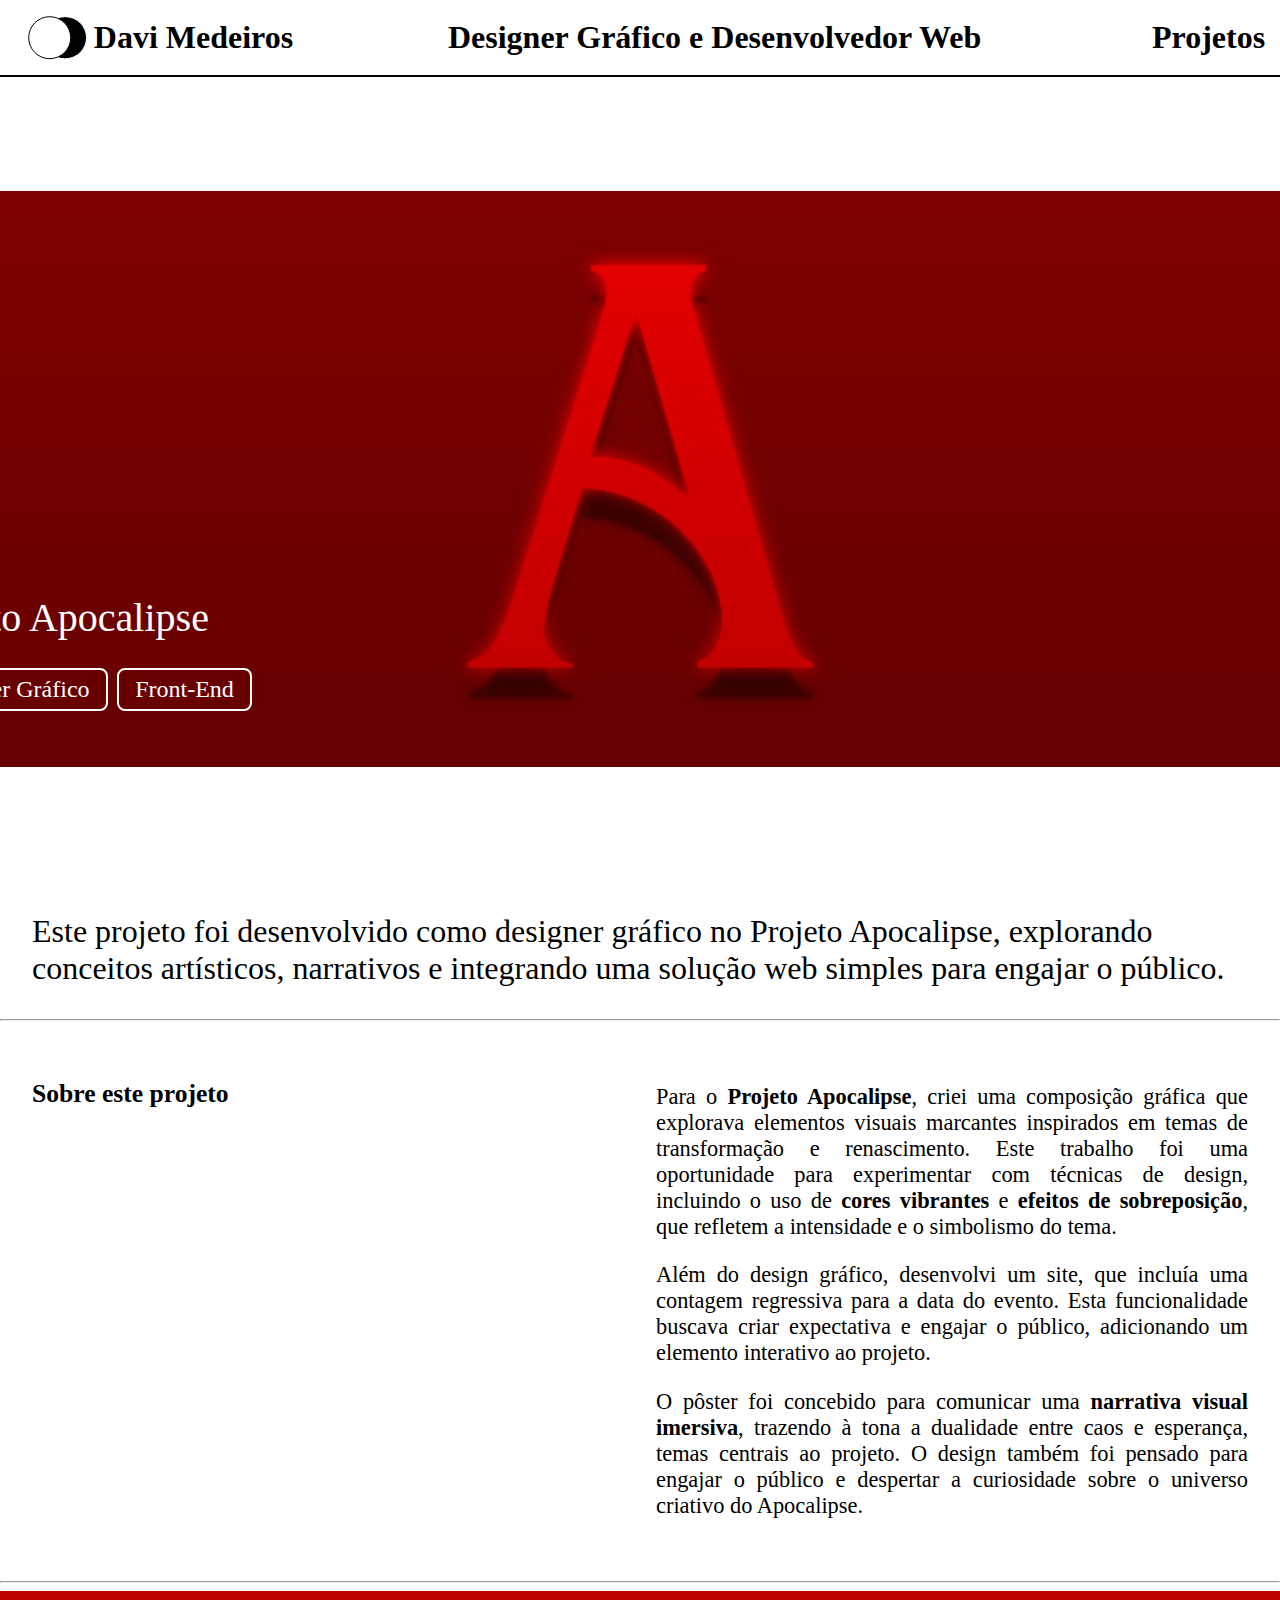
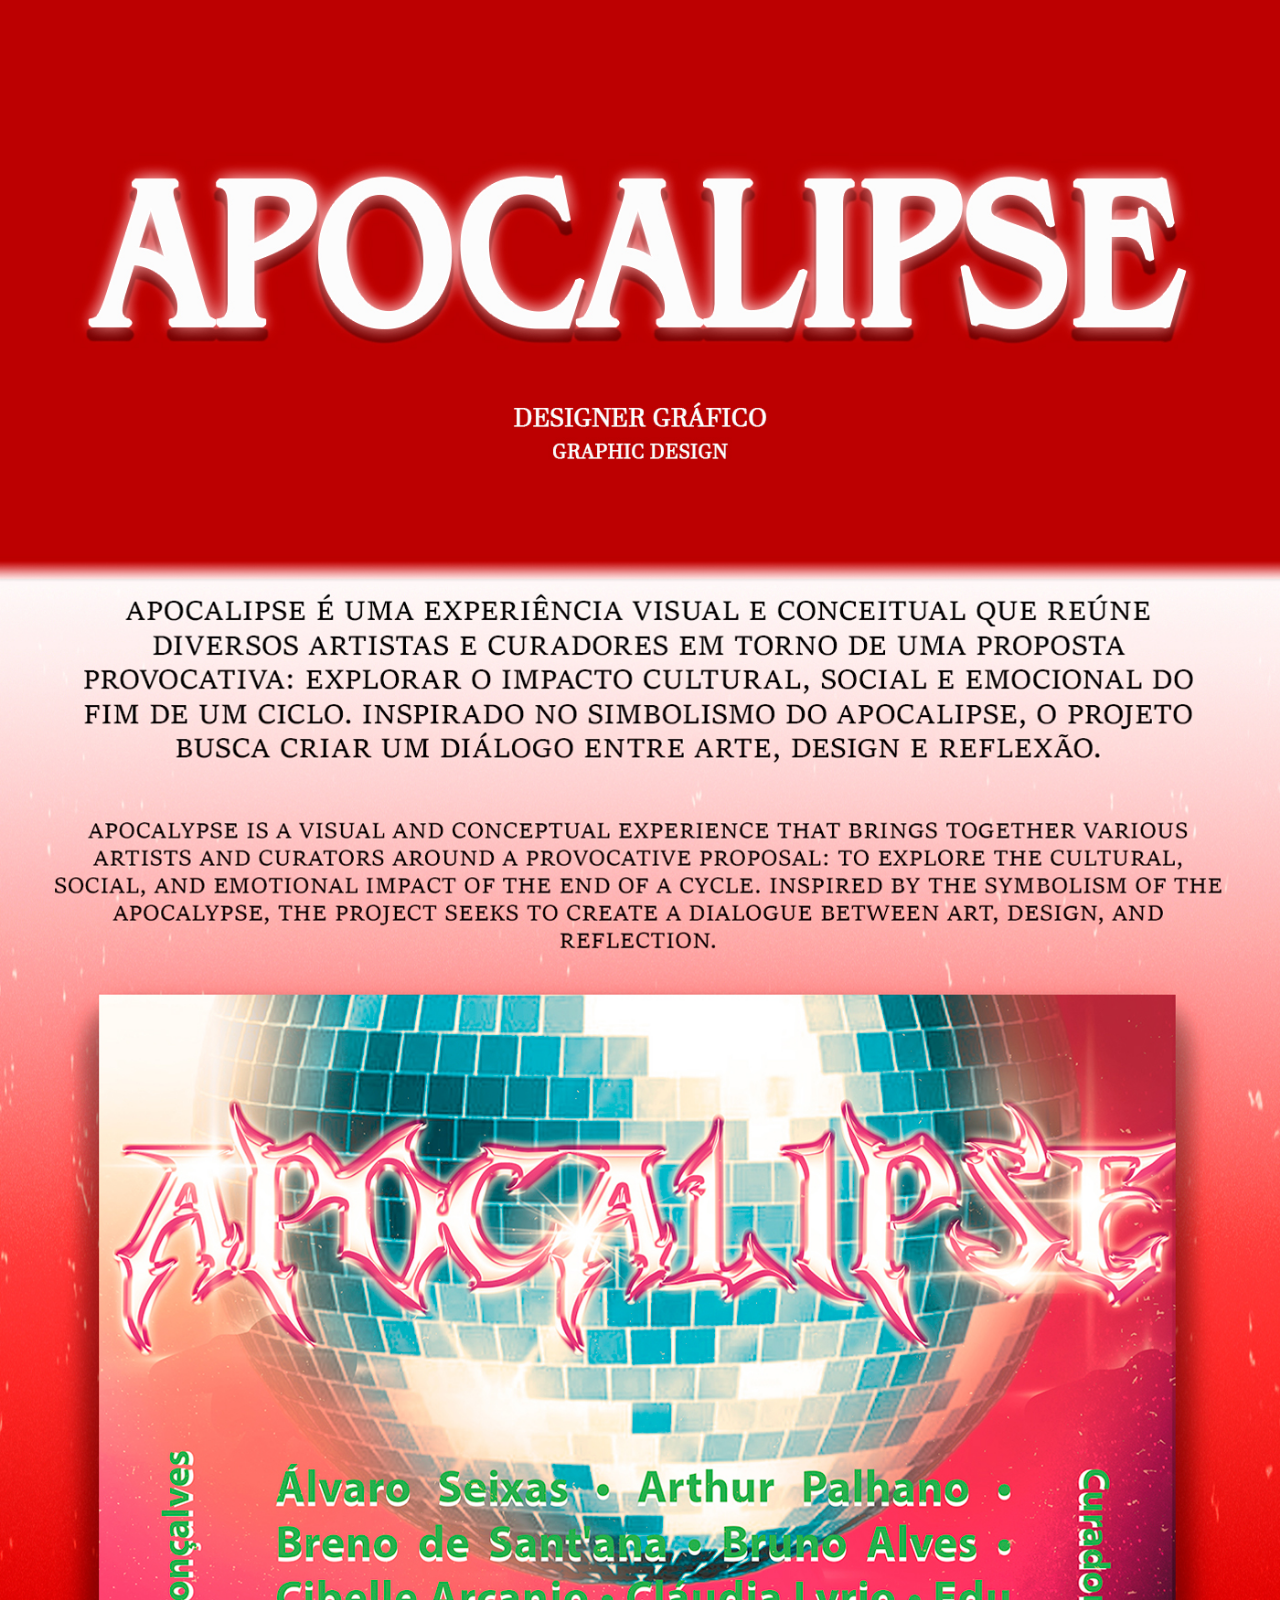
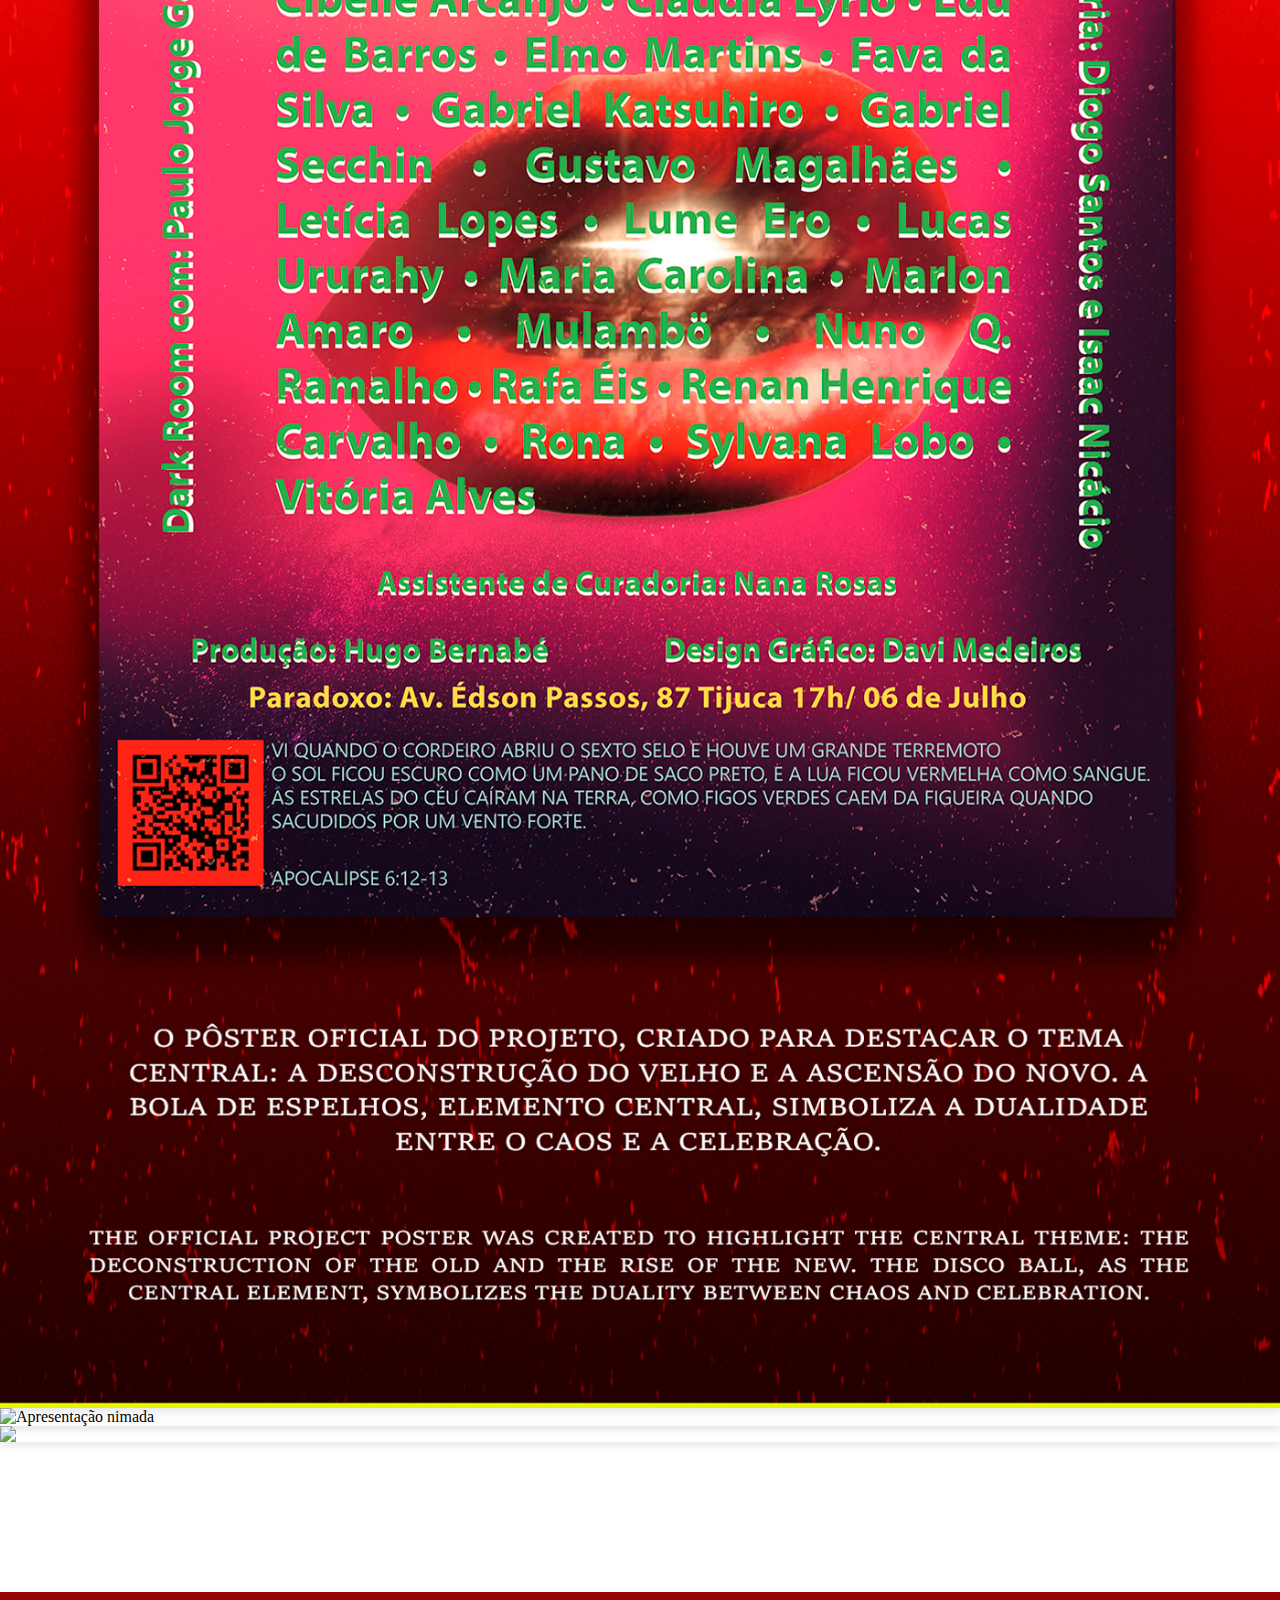
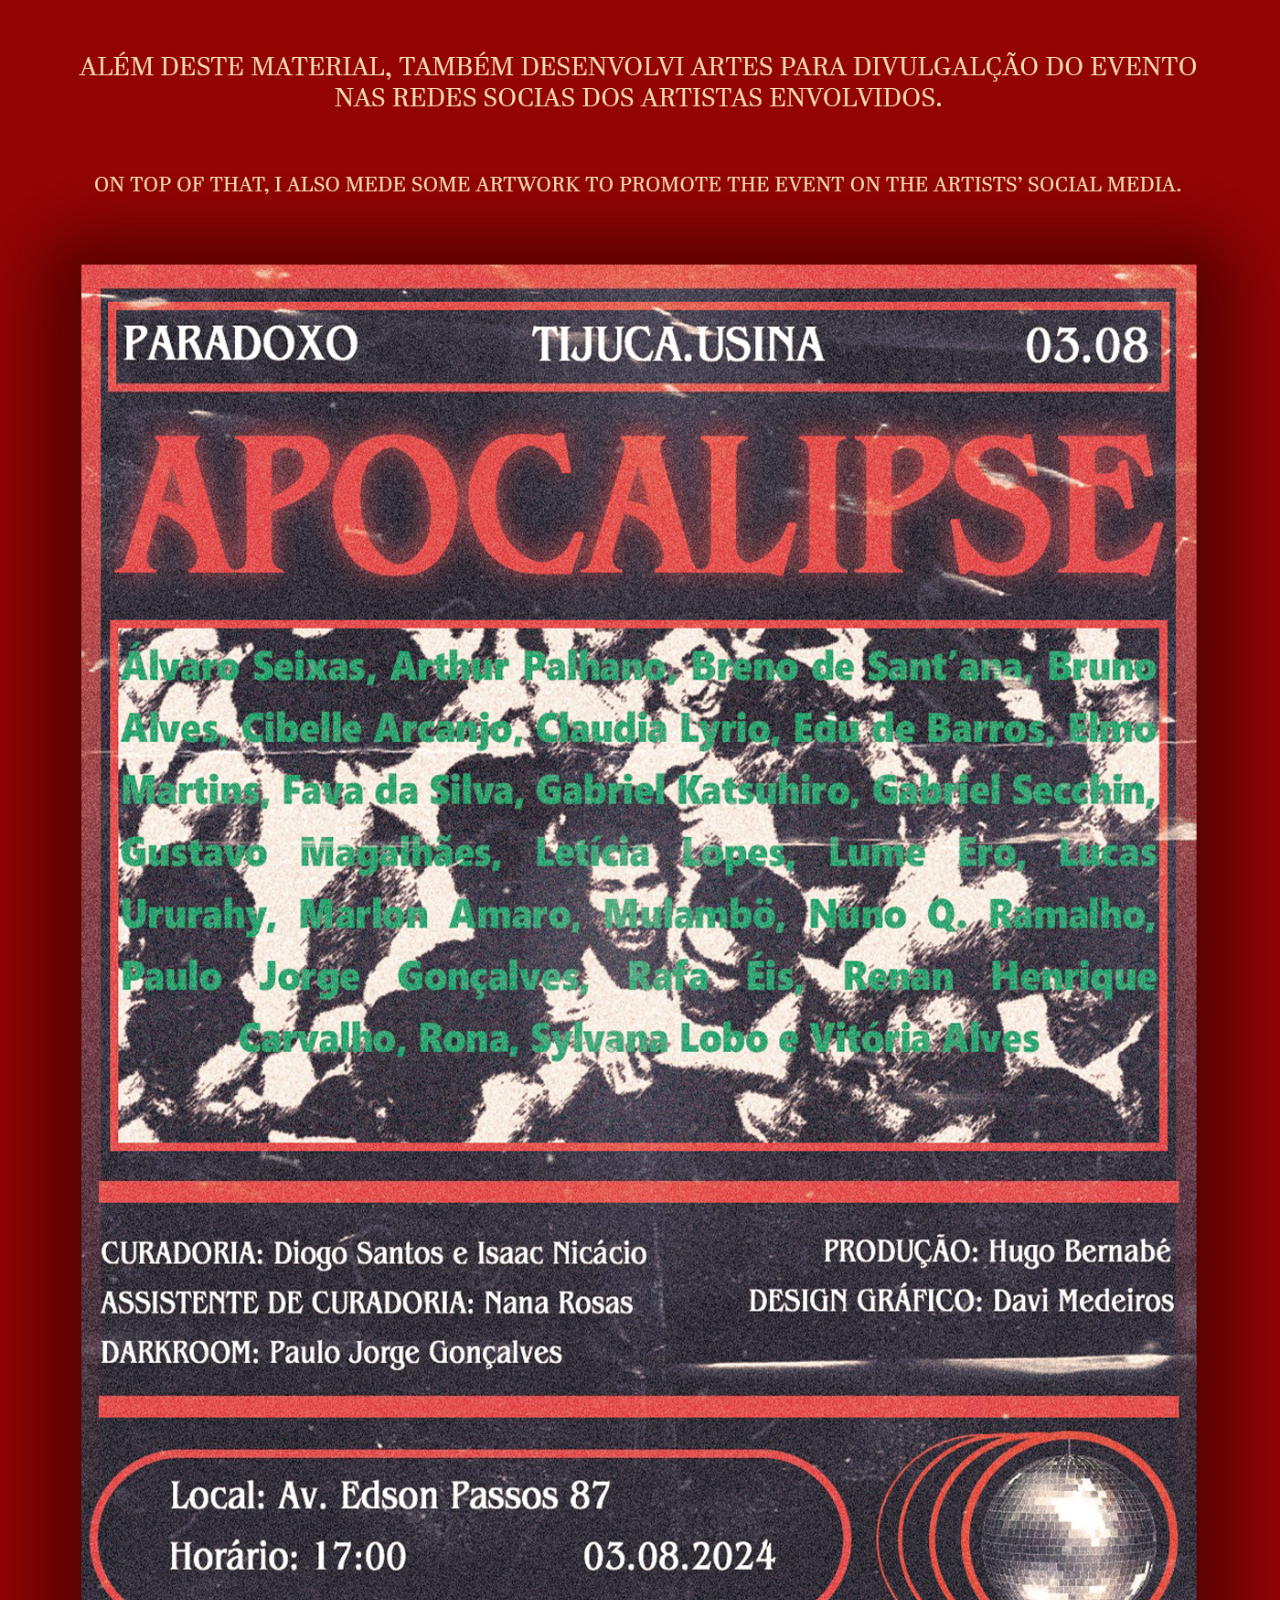
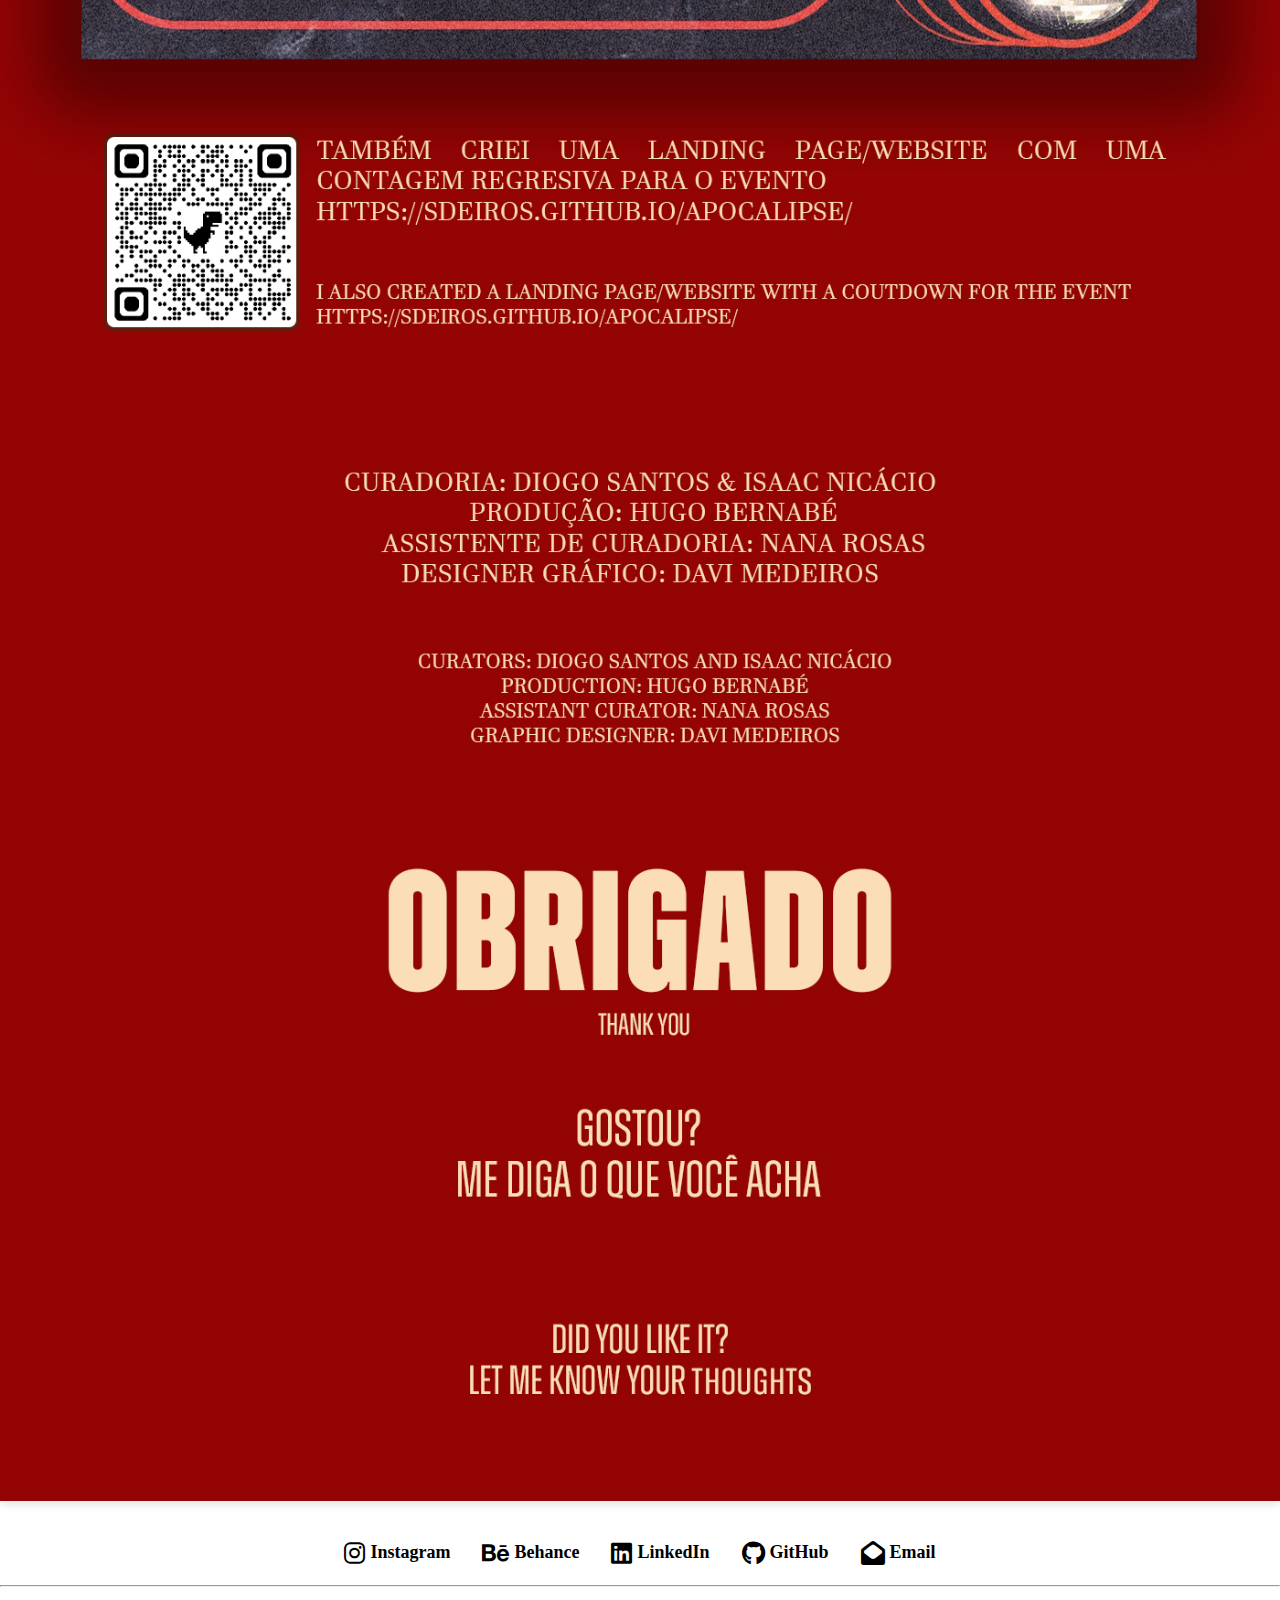
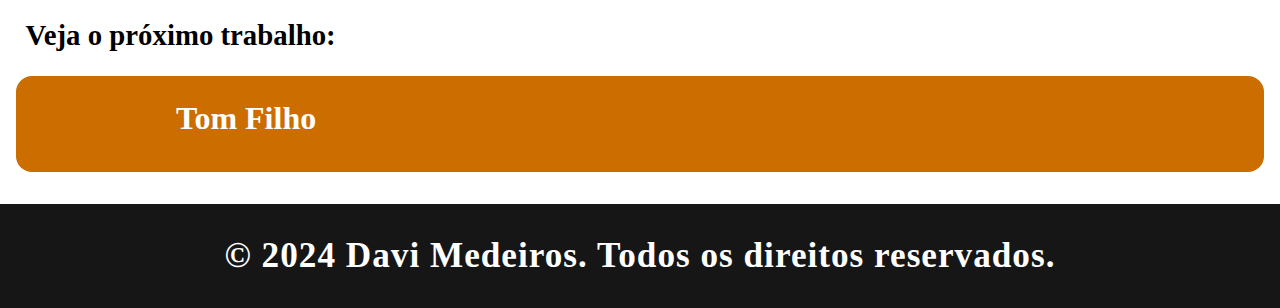
==== commit 383c0fb8: "Adicionando arquivos não rastreados" ====
--- a/projetos/Apocalipse/apocalipse.html
+++ b/projetos/Apocalipse/apocalipse.html
@@ -1,4 +1,3 @@
-<<<<<<< HEAD
 <!DOCTYPE html>
 <html lang="pt-BR">
 
@@ -174,181 +173,4 @@
     </footer>
     <script src="/script.js"></script>
 
-</body>
-
-=======
-<!DOCTYPE html>
-<html lang="pt-BR">
-
-<head>
-    <meta charset="UTF-8">
-    <meta name="viewport" content="width=device-width, initial-scale=1.0">
-    <meta name="theme-color" content="#FFFFFF">
-    <meta name="description"
-        content="Detalhes sobre a Premiação Honoris Causa para Gilberto Gil - projeto de design gráfico por Davi Medeiros.">
-    <meta name="keywords" content="Davi Medeiros, design gráfico, Gilberto Gil, premiação, projeto">
-    <meta name="author" content="Davi Medeiros">
-    <link href="https://cdnjs.cloudflare.com/ajax/libs/font-awesome/6.0.0-beta3/css/all.min.css" rel="stylesheet">
-    <link href="https://db.onlinewebfonts.com/c/0976a2619014c5855690b7509fab4c6e?family=Helvetica+Now+Display"
-        rel="stylesheet">
-    <link rel="stylesheet" href="style-apo.css" rel="preload" as="style">
-    <link rel="stylesheet" href="responsive-apo.css" rel="preload" as="style">
-
-
-    <title>Projeto Apocalipse | Davi Medeiros</title>
-
-    <!-- Favicon -->
-    <link rel="apple-touch-icon" sizes="180x180" href="../../fav-icon/apple-touch-icon.png">
-    <link rel="icon" type="image/png" sizes="32x32" href="../../fav-icon/favicon-32x32.png">
-    <link rel="icon" type="image/png" sizes="16x16" href="../../fav-icon/favicon-16x16.png">
-    <link rel="icon" type="image/png" sizes="192x192" href="../../fav-icon/android-chrome-192x192.png">
-    <link rel="icon" type="image/png" sizes="512x512" href="../../fav-icon/android-chrome-512x512.png">
-    <link rel="icon" href="../../fav-icon/favicon.ico" type="image/x-icon">
-    <link rel="manifest" href="../../fav-icon/site.webmanifest">
-</head>
-
-<body>
-
-    <div class="transition" id="transition-effect"></div>
-
-    <nav>
-        <div class="logo-container">
-            <div class="circles">
-                <div class="circle black"></div>
-                <div class="circle white"></div>
-                <div class="transition" id="transition-effect"></div>
-            </div>
-            <span class="DM">
-                <a href="https://sdeiros.github.io/portfolio/">Davi Medeiros</a>
-            </span>
-        </div>
-        <div class="nav-center">Designer Gráfico e Desenvolvedor Web</div>
-        <div class="nav-right"><a href="https://sdeiros.github.io/portfolio/">Projetos</a></div>
-    </nav>
-
-    <div class="linha"></div>
-
-    <main>
-        <section id="projeto-gil">
-            <div class="work-card">
-                <img src="../../assets/Apocalipse/APOCALIPSECAPA.jpg" alt="Premiação Honoris Causa para Gilberto Gil" loading="lazy">
-                <div class="work-info">
-                    <h2>Projeto Apocalipse</h2>
-                    <div class="tags">
-                        <p>Designer Gráfico</p>
-                        <p>Front-End</p>
-                    </div>
-                </div>
-            </div>
-        </section>
-        <div class="sobre">
-            <p>
-                Este projeto foi desenvolvido como designer gráfico no Projeto Apocalipse, explorando conceitos
-                artísticos,
-                narrativos e integrando uma solução web simples para engajar o público. </p>
-        </div>
-
-        <hr>
-
-        <section id="descricao">
-            <div class="content-block">
-                <h1>Sobre este projeto</h1>
-                <div class="text-container">
-                    <p>
-                        Para o <strong>Projeto Apocalipse</strong>, criei uma composição gráfica que explorava elementos
-                        visuais marcantes
-                        inspirados em temas de transformação e renascimento. Este trabalho foi uma oportunidade para
-                        experimentar com
-                        técnicas de design, incluindo o uso de <strong>cores vibrantes</strong> e <strong>efeitos de
-                            sobreposição</strong>,
-                        que refletem a intensidade e o simbolismo do tema.
-                    </p>
-                    <p>
-                        Além do design gráfico, desenvolvi um site, que
-                        incluía uma contagem
-                        regressiva para a data do evento. Esta funcionalidade buscava criar expectativa e engajar o
-                        público, adicionando
-                        um elemento interativo ao projeto.
-                    </p>
-                    <p>
-                        O pôster foi concebido para comunicar uma <strong>narrativa visual imersiva</strong>, trazendo à
-                        tona a dualidade entre
-                        caos e esperança, temas centrais ao projeto. O design também foi pensado para engajar o público
-                        e despertar
-                        a curiosidade sobre o universo criativo do Apocalipse.
-                    </p>
-                </div>
-            </div>
-        </section>
-
-        <hr>
-
-        <section>
-            <div class="image-container">
-                <img src="../../assets/Apocalipse/01.jpg" alt="Pôster Gilberto Gil">
-                <img src="../../assets/Apocalipse/01.gif" alt="Apresentação nimada">
-                <img src="../../assets/Apocalipse/apocalipsetv.gif">
-                <video autoplay loop muted>
-                    <source src="../../assets/Apocalipse/VIDEO 2.mp4" type="video/mp4">
-                    Seu navegador não suporta o elemento de vídeo.
-                </video>
-                <img src="../../assets/Apocalipse/02.jpg">
-                <img src="../../assets/Apocalipse/03.jpg">
-            </div>
-        </section>
-
-        <!--
-        <section>
-            <div class="image-container">
-                <div class="download-container">
-                    <p class="download-message">Gostou do pôster?<br>Baixe agora e tenha ele em alta qualidade!</p>
-                    <a href="postertom.html" class="download-btn">Baixar Pôster</a>
-                </div>
-            </div>
-        </section>
--->
-        <section class="social-media">
-            <div class="social-links">
-                <a href="https://www.instagram.com/seu_usuario/" target="_blank" class="social-icon">
-                    <i class="fab fa-instagram"></i> Instagram
-                </a>
-                <a href="https://www.behance.net/seu_usuario/" target="_blank" class="social-icon">
-                    <i class="fab fa-behance"></i> Behance
-                </a>
-                <a href="https://www.linkedin.com/in/seu_usuario/" target="_blank" class="social-icon">
-                    <i class="fab fa-linkedin"></i> LinkedIn
-                </a>
-                <a href="https://github.com/sdeiros" target="_blank" class="social-icon">
-                    <i class="fab fa-github"></i> GitHub
-                </a>
-                <a href="mailto:seu_email@dominio.com" class="social-icon">
-                    <i class="fas fa-envelope-open"></i> Email
-                </a>
-            </div>
-        </section>
-
-        <hr>
-
-        <section class="next-work">
-            <h2>Veja o próximo trabalho:</h2>
-            <div class="next-work-card" onclick="location.href='https://sdeiros.github.io/portfolio/projetos/Tom/tom.html';" style="cursor: pointer;">                <img class="next-workimg" src="../../assets/Apocalipse/globo.png" alt="Próximo Trabalho" loading="lazy"
-                    class="next-work-image">
-                <div class="next-work-info">
-                    <h3>Tom Filho</h3>
-                </div>
-            </div>
-        </section>
-
-    </main>
-
-    <footer>
-        <div class="copyright">
-            <p>&copy; 2024 Davi Medeiros. Todos os direitos reservados.</p>
-        </div>
-    </footer>
-    <script src="/script.js"></script>
-
-</body>
-
->>>>>>> 5a5af06e678fbd7e7d33835b5a0ccc24ba3c5044
-</html>+</body>--- a/projetos/Apocalipse/responsive-apo.css
+++ b/projetos/Apocalipse/responsive-apo.css
@@ -1,4 +1,3 @@
-<<<<<<< HEAD
 @media (max-width: 3840px) {
     .nav-center {
         font-size: 5rem;
@@ -3258,3265 +3257,4 @@
     .copyright p {
         font-size: 0.7rem;
     }
-=======
-@media (max-width: 3840px) {
-    .nav-center {
-        font-size: 5rem;
-        margin-left: -12rem;
-    }
-
-    .nav-right {
-        left: 92vw;
-        font-size: 5rem;
-    }
-
-    .DM {
-        margin-left: 2vw;
-        font-size: 5rem;
-    }
-
-    .circles {
-        width: 25px;
-        height: 25px;
-        margin-left: 2rem;
-
-    }
-
-    .circle {
-        width: 6.5rem;
-        height: 6.5rem;
-        margin-right: 8rem;
-    }
-
-    .circle.white {
-        margin-left: -1rem;
-    }
-
-    .sobre {
-        width: 96vw;
-        margin-left: 2.5rem;
-        font-size: 4rem;
-    }
-
-    .text-container {
-        flex: 1.4;
-        text-align: justify;
-        font-size: 4rem;
-    }
-
-    .content-block h1 {
-        flex: 1;
-        text-align: left;
-        font-size: 5rem;
-    }
-
-    .next-work-card {
-        width: 97vw;
-        height: 12rem;
-        border-radius: 3rem;
-        margin-top: -4rem
-    }
-
-    .next-work-card img {
-        width: 13rem;
-        height: 13rem;
-    }
-
-    .next-work h2 {
-        font-size: 6rem;
-        margin-left: 1.6rem;
-    }
-
-    .next-work-info h3 {
-        font-size: 5rem;
-        top: 0.8rem;
-    }
-
-    .work-card {
-        width: 232rem;
-        height: 120rem;
-        border-radius: 5rem;
-    }
-
-    .work-info h2 {
-        width: 90vw;
-        font-size: 8rem;
-        text-align: left;
-        font-weight: 400;
-        margin-left: 4rem;
-        line-height: 3.2rem;
-    }
-
-    .work-info p {
-        border: 8px solid white;
-        border-radius: 2rem;
-    }
-
-    .work-info .tags {
-        display: flex;
-        gap: -2rem;
-    }
-
-    .tags p {
-        font-size: 6rem;
-        margin-left: 3rem;
-    }
-
-    .copyright p {
-        font-size: 4.5rem;
-    }
-
-}
-
-@media (max-width: 2580px) {
-    .nav-center {
-        font-size: 2.5rem;
-        margin-left: -12rem;
-    }
-
-    .nav-right {
-        left: 92vw;
-        font-size: 2.5rem;
-    }
-
-    .DM {
-        margin-left: 0.5vw;
-        font-size: 2.5rem;
-    }
-
-    .circles {
-        width: 25px;
-        height: 25px;
-    }
-
-    .circle {
-        width: 3rem;
-        height: 3rem;
-        margin-right: 8rem;
-    }
-
-    .circle.white {
-        margin-left: -1rem;
-    }
-
-    .sobre {
-        width: 96vw;
-        margin-left: 2.5rem;
-        font-size: 2rem;
-    }
-
-    .text-container {
-        flex: 1.4;
-        text-align: justify;
-        font-size: 1.8rem;
-    }
-
-    .content-block h1 {
-        flex: 1;
-        text-align: left;
-        font-size: 2rem;
-    }
-
-    .next-work h2 {
-        font-size: 2rem;
-        margin-left: 1.6rem;
-    }
-
-    .work-card {
-        height: 78rem;
-    }
-
-    .work-info h2 {
-        width: 90vw;
-        font-size: 3.5rem;
-        text-align: left;
-        font-weight: 400;
-        margin-left: -0.9rem;
-        line-height: 3.2rem;
-    }
-
-    .work-info p {
-        border: 3px solid white;
-    }
-
-    .work-info .tags {
-        display: flex;
-        gap: 1.5rem;
-    }
-
-    .tags p {
-        font-size: 2.4rem;
-        margin-left: -0.9rem;
-    }
-
-    .copyright p {
-        font-size: 2.2rem;
-    }
-
-}
-
-@media (max-width: 1930px) {
-    .nav-center {
-        font-size: 2rem;
-        margin-left: -12rem;
-    }
-
-    .nav-right {
-        left: 92vw;
-        font-size: 2rem;
-    }
-
-    .DM {
-        margin-left: 0vw;
-        font-size: 2rem;
-    }
-
-    .circles {
-        width: 25px;
-        height: 25px;
-        margin-left: 0;
-    }
-
-    .circle {
-        width: 2.6rem;
-        height: 2.6rem;
-        margin-right: 8rem;
-    }
-
-    .circle.white {
-        margin-left: -1rem;
-    }
-
-    .sobre {
-        width: 96vw;
-        margin-left: 2.5rem;
-        font-size: 2rem;
-    }
-
-    .text-container {
-        flex: 1.4;
-        text-align: justify;
-        font-size: 1.8rem;
-    }
-
-    .content-block h1 {
-        flex: 1;
-        text-align: left;
-        font-size: 2rem;
-    }
-
-    .next-work-card {
-        width: 95vw;
-        height: 4rem;
-        border-radius: 1rem;
-        margin-top: 1rem;
-    }
-
-    .next-work h2 {
-        font-size: 2rem;
-        margin-left: 1.6rem;
-    }
-
-    .next-work-card img {
-        width: 5rem;
-        height: 5rem;
-        margin-top: -0.4rem;
-    }
-    
-    .next-work-info h3 {
-        font-size: 2rem;
-        top: -0.5rem;
-        color: #fff;
-    }
-
-    .work-card {
-        height: 56rem;
-        width: 94rem;
-        border-radius: 2rem;
-    }
-
-    .work-info h2 {
-        width: 90vw;
-        font-size: 3.5rem;
-        text-align: left;
-        font-weight: 400;
-        margin-left: -0.9rem;
-        line-height: 3.2rem;
-    }
-
-    .work-info p {
-        border: 3px solid white;
-        border-radius: 0.5rem;
-    }
-
-    .work-info .tags {
-        display: flex;
-        gap: 1.5rem;
-    }
-
-    .tags p {
-        font-size: 2.4rem;
-        margin-left: -0.9rem;
-    }
-
-    .copyright p {
-        font-size: 2.2rem;
-    }
-
-}
-
-@media (max-width: 1730px) {
-    .nav-center {
-        font-size: 2rem;
-        margin-left: -12rem;
-    }
-
-    .nav-right {
-        left: 92vw;
-        font-size: 2rem;
-    }
-
-    .DM {
-        margin-left: 0vw;
-        font-size: 2rem;
-    }
-
-    .circles {
-        width: 25px;
-        height: 25px;
-    }
-
-    .circle {
-        width: 2.6rem;
-        height: 2.6rem;
-        margin-right: 8rem;
-    }
-
-    .circle.white {
-        margin-left: -1rem;
-    }
-
-    .sobre {
-        width: 96vw;
-        margin-left: 2rem;
-        font-size: 2rem;
-    }
-
-    .text-container {
-        flex: 1.4;
-        text-align: justify;
-        font-size: 1.8rem;
-    }
-
-    .content-block h1 {
-        flex: 1;
-        text-align: left;
-        font-size: 2rem;
-    }
-
-    .next-work h2 {
-        font-size: 2rem;
-        margin-left: 1.6rem;
-    }
-
-    .work-card {
-        height: 60rem;
-    }
-
-    .work-info h2 {
-        width: 90vw;
-        font-size: 3.5rem;
-        text-align: left;
-        font-weight: 400;
-        margin-left: -0.9rem;
-        line-height: 3.2rem;
-    }
-
-    .work-info p {
-        border: 3px solid white;
-    }
-
-    .work-info .tags {
-        display: flex;
-        gap: 1.5rem;
-    }
-
-    .tags p {
-        font-size: 2.4rem;
-        margin-left: -0.9rem;
-    }
-
-    .copyright p {
-        font-size: 2.2rem;
-    }
-
-}
-
-@media (max-width: 1680px) {
-    .nav-center {
-        font-size: 2rem;
-        margin-left: -12rem;
-    }
-
-    .nav-right {
-        left: 90vw;
-        font-size: 2rem;
-    }
-
-    .DM {
-        margin-left: 0vw;
-        font-size: 2rem;
-    }
-
-    .circles {
-        width: 25px;
-        height: 25px;
-    }
-
-    .circle {
-        width: 2.6rem;
-        height: 2.6rem;
-        margin-right: 8rem;
-    }
-
-    .circle.white {
-        margin-left: -1rem;
-    }
-
-    .text-container {
-        flex: 1;
-        text-align: justify;
-        font-size: 1.6rem;
-    }
-
-    .content-block h1 {
-        flex: 1;
-        text-align: left;
-        font-size: 1.8rem;
-    }
-
-    .next-work h2 {
-        font-size: 2rem;
-        margin-left: 1.6rem;
-    }
-
-    .work-card {
-        margin-top: -4rem;
-        height: 56rem;
-    }
-
-    .work-info h2 {
-        width: 90vw;
-        font-size: 3rem;
-        text-align: left;
-        font-weight: 400;
-        margin-left: -0.9rem;
-        line-height: 3.2rem;
-    }
-
-    .work-info p {
-        border: 2px solid white;
-    }
-
-    .work-info .tags {
-        display: flex;
-        gap: 1.5rem;
-    }
-
-    .tags p {
-        font-size: 1.4rem;
-        margin-left: -0.9rem;
-    }
-
-}
-
-@media (max-width: 1645px) {
-    .nav-center {
-        font-size: 2rem;
-        margin-left: -12rem;
-    }
-
-    .nav-right {
-        left: 90vw;
-        font-size: 2rem;
-    }
-
-    .DM {
-        margin-left: 0vw;
-        font-size: 2rem;
-    }
-
-    .circles {
-        width: 25px;
-        height: 25px;
-    }
-
-    .circle {
-        width: 2.6rem;
-        height: 2.6rem;
-        margin-right: 8rem;
-    }
-
-    .circle.white {
-        margin-left: -1rem;
-    }
-
-    .text-container {
-        flex: 1;
-        text-align: justify;
-        font-size: 1.5rem;
-    }
-
-    .content-block h1 {
-        flex: 1;
-        text-align: left;
-        font-size: 1.8rem;
-    }
-
-    .next-work h2 {
-        font-size: 2rem;
-        margin-left: 1.6rem;
-    }
-
-    .work-card {
-        margin-top: -4rem;
-        height: 48rem;
-    }
-
-    .work-info h2 {
-        width: 90vw;
-        font-size: 3rem;
-        text-align: left;
-        font-weight: 400;
-        margin-left: -0.9rem;
-        line-height: 3.2rem;
-    }
-
-    .work-info p {
-        border: 2px solid white;
-    }
-
-    .work-info .tags {
-        display: flex;
-        gap: 1.5rem;
-    }
-
-    .tags p {
-        font-size: 1.4rem;
-        margin-left: -0.9rem;
-    }
-
-}
-
-@media (max-width: 1610px) {
-    .nav-center {
-        font-size: 2rem;
-        margin-left: -12rem;
-    }
-
-    .nav-right {
-        left: 90vw;
-        font-size: 2rem;
-    }
-
-    .DM {
-        margin-left: 0vw;
-        font-size: 2rem;
-    }
-
-    .circles {
-        width: 25px;
-        height: 25px;
-    }
-
-    .circle {
-        width: 2.6rem;
-        height: 2.6rem;
-        margin-right: 8rem;
-    }
-
-    .circle.white {
-        margin-left: -1rem;
-    }
-
-    .text-container {
-        flex: 1;
-        text-align: justify;
-        font-size: 1.5rem;
-    }
-
-    .content-block h1 {
-        flex: 1;
-        text-align: left;
-        font-size: 1.8rem;
-    }
-
-    .next-work h2 {
-        font-size: 2rem;
-        margin-left: 1.6rem;
-    }
-
-    .work-card {
-        margin-top: -5rem;
-        height: 38rem;
-        width: 94rem;
-        border-radius: 2rem;
-    }
-
-    .work-info h2 {
-        width: 90vw;
-        font-size: 3rem;
-        text-align: left;
-        font-weight: 400;
-        margin-left: -0.9rem;
-        line-height: 3.2rem;
-    }
-
-    .work-info p {
-        border: 2px solid white;
-    }
-
-    .work-info .tags {
-        display: flex;
-        gap: 1.5rem;
-    }
-
-    .tags p {
-        font-size: 1.4rem;
-        margin-left: -0.9rem;
-    }
-
-}
-
-@media (max-width: 1580px) {
-    .nav-center {
-        font-size: 2rem;
-        margin-left: -12rem;
-    }
-
-    .nav-right {
-        left: 90vw;
-        font-size: 2rem;
-    }
-
-    .DM {
-        margin-left: 0vw;
-        font-size: 2rem;
-    }
-
-    .circles {
-        width: 25px;
-        height: 25px;
-    }
-
-    .circle {
-        width: 2.6rem;
-        height: 2.6rem;
-        margin-right: 8rem;
-    }
-
-    .circle.white {
-        margin-left: -1rem;
-    }
-
-    .text-container {
-        flex: 1;
-        text-align: justify;
-        font-size: 1.5rem;
-    }
-
-    .content-block h1 {
-        flex: 1;
-        text-align: left;
-        font-size: 1.8rem;
-    }
-
-    .next-work h2 {
-        font-size: 2rem;
-        margin-left: 1.6rem;
-    }
-
-    .work-info h2 {
-        width: 90vw;
-        font-size: 3.5rem;
-        text-align: left;
-        font-weight: 400;
-        margin-left: -0.9rem;
-        line-height: 3.2rem;
-    }
-
-    .work-info p {
-        border: 3px solid white;
-    }
-
-    .work-info .tags {
-        display: flex;
-        gap: 1.5rem;
-    }
-
-    .tags p {
-        font-size: 2.4rem;
-        margin-left: -0.9rem;
-    }
-
-}
-
-@media (max-width: 1560px) {
-    .nav-center {
-        font-size: 2rem;
-        margin-left: -12rem;
-    }
-
-    .nav-right {
-        left: 90vw;
-        font-size: 2rem;
-    }
-
-    .DM {
-        margin-left: 0vw;
-        font-size: 2rem;
-    }
-
-    .circles {
-        width: 25px;
-        height: 25px;
-    }
-
-    .circle {
-        width: 2.6rem;
-        height: 2.6rem;
-        margin-right: 8rem;
-    }
-
-    .circle.white {
-        margin-left: -1rem;
-    }
-
-    .text-container {
-        flex: 1;
-        text-align: justify;
-        font-size: 1.6rem;
-    }
-
-    .content-block h1 {
-        flex: 1;
-        text-align: left;
-        font-size: 1.8rem;
-    }
-
-    .next-work h2 {
-        font-size: 3rem;
-        margin-left: 1.6rem;
-    }
-
-    .work-info h2 {
-        width: 90vw;
-        font-size: 3.5rem;
-        text-align: left;
-        font-weight: 400;
-        margin-left: -0.9rem;
-        line-height: 3.2rem;
-    }
-
-    .work-info p {
-        border: 3px solid white;
-    }
-
-    .work-info .tags {
-        display: flex;
-        gap: 1.5rem;
-    }
-
-    .tags p {
-        font-size: 2.4rem;
-        margin-left: -0.9rem;
-    }
-
-    .work-card {
-        height: 51rem;
-    }
-}
-
-@media (max-width: 1520px) {
-    .nav-center {
-        font-size: 2rem;
-        margin-left: -12rem;
-    }
-
-    .nav-right {
-        left: 90vw;
-        font-size: 2rem;
-    }
-
-    .DM {
-        margin-left: 0vw;
-        font-size: 2rem;
-    }
-
-    .circles {
-        width: 25px;
-        height: 25px;
-    }
-
-    .circle {
-        width: 2.6rem;
-        height: 2.6rem;
-        margin-right: 8rem;
-    }
-
-    .circle.white {
-        margin-left: -1rem;
-    }
-
-    .text-container {
-        flex: 1;
-        text-align: justify;
-        font-size: 1.5rem;
-    }
-
-    .content-block h1 {
-        flex: 1;
-        text-align: left;
-        font-size: 1.8rem;
-    }
-
-    .work-card {
-        height: 43rem;
-    }
-
-    .next-work h2 {
-        font-size: 2rem;
-        margin-left: 1.6rem;
-    }
-
-    .work-info h2 {
-        width: 90vw;
-        font-size: 2.5rem;
-        text-align: left;
-        font-weight: 400;
-        margin-left: -0.9rem;
-        line-height: 3.2rem;
-    }
-
-    .work-info p {
-        border: 2px solid white;
-    }
-
-    .work-info .tags {
-        display: flex;
-        gap: 1.5rem;
-    }
-
-    .tags p {
-        font-size: 1.5rem;
-        margin-left: -0.9rem;
-    }
-
-}
-
-@media (max-width: 1440px) {
-    .text-container {
-        flex: 1;
-        text-align: justify;
-        font-size: 1.5rem;
-    }
-
-    .content-block h1 {
-        flex: 1;
-        text-align: left;
-        font-size: 1.6rem;
-    }
-
-    .next-work h2 {
-        font-size: 1.8rem;
-        margin-left: 1.6rem;
-    }
-
-    .work-card {
-        height: 46rem;
-    }
-
-}
-
-@media (max-width: 1380px) {
-    .text-container {
-        flex: 1;
-        text-align: justify;
-        font-size: 1.4rem;
-    }
-
-    .content-block h1 {
-        flex: 1;
-        text-align: left;
-        font-size: 1.6rem;
-    }
-
-    .next-work h2 {
-        font-size: 1.8rem;
-        margin-left: 1.6rem;
-    }
-
-    .work-card {
-        height: 38rem;
-    }
-
-}
-
-@media (max-width: 1280px) {
-    .text-container {
-        flex: 1;
-        text-align: justify;
-        font-size: 1.4rem;
-    }
-
-    .content-block h1 {
-        flex: 1;
-        text-align: left;
-        font-size: 1.6rem;
-    }
-
-    .next-work h2 {
-        font-size: 1.8rem;
-        margin-left: 1.6rem;
-    }
-
-    .work-card {
-        height: 36rem;
-    }
-
-}
-
-@media (max-width: 1130px) {
-    .nav-center {
-        display: none;
-    }
-
-    .nav-right {
-        left: 88vw;
-        font-size: 2rem;
-    }
-
-    .text-container {
-        flex: 1;
-        text-align: justify;
-        font-size: 1.4rem;
-    }
-
-    .content-block h1 {
-        flex: 1;
-        text-align: left;
-        font-size: 1.6rem;
-    }
-
-    .next-work h2 {
-        font-size: 1.8rem;
-        margin-left: 1.6rem;
-    }
-
-    .work-card {
-        margin-top: -4rem;
-        height: 31rem;
-    }
-
-}
-
-@media (max-width: 1024px) {
-    .nav-center {
-        display: none;
-    }
-
-    .nav-right {
-        left: 86vw;
-        font-size: 2rem;
-    }
-
-    .text-container {
-        flex: 1;
-        text-align: justify;
-        font-size: 1.4rem;
-    }
-
-    .content-block h1 {
-        flex: 1;
-        text-align: left;
-        font-size: 1.6rem;
-    }
-
-    .next-work h2 {
-        font-size: 1.8rem;
-        margin-left: 1.6rem;
-    }
-
-    .work-card {
-        margin-top: -4rem;
-        height: 30rem;
-    }
-
-}
-
-@media (max-width: 820px) {
-    .nav-center {
-        display: none;
-    }
-
-    nav {
-        max-width: 90vw;
-        padding: 0.6em 2.5rem;
-        overflow: hidden;
-    }
-
-    .nav-right {
-        left: 83vw;
-        font-size: 2rem;
-    }
-
-    .DM {
-        margin-left: 0.5vw;
-        font-size: 2rem;
-    }
-
-    .circles {
-        width: 25px;
-        height: 25px;
-    }
-
-    .circle {
-        width: 2.5rem;
-        height: 2.5rem;
-        margin-right: 8rem;
-    }
-
-    .circle.white {
-        margin-left: -1rem;
-    }
-
-    .work-card {
-        width: 48rem;
-        border-radius: 2rem;
-        height: 64rem;
-        margin-top: -4rem;
-        overflow: hidden;
-    }
-
-    .work-info h2 {
-        width: 90vw;
-        font-size: 3.5rem;
-        text-align: left;
-        font-weight: 400;
-        margin-left: -0.9rem;
-        line-height: 3.2rem;
-    }
-
-    .work-info p {
-        border: 3px solid white;
-    }
-
-    .work-info .tags {
-        display: flex;
-        gap: 1.5rem;
-    }
-
-    .tags p {
-        font-size: 2.4rem;
-        margin-left: -0.9rem;
-    }
-
-    .content-block h1 {
-        flex: 1;
-        text-align: left;
-        font-size: 2rem;
-    }
-
-    .text-container {
-        flex: 1.5;
-        text-align: justify;
-        font-size: 1.6rem;
-    }
-
-    .next-work h2 {
-        font-size: 1.8rem;
-        margin-left: 1rem;
-    }
-
-    .next-work-card {
-        display: flex;
-        margin: 0 auto;
-        width: 92vw;
-        height: 4.5rem;
-        border-radius: 1rem;
-        overflow: hidden;
-        background-color: rgb(22, 1, 138);
-        position: relative;
-    }
-
-    .next-work-card img {
-        width: 5rem;
-        height: 5rem;
-        margin-left: 0.1rem;
-        margin-top: -0.5rem;
-    }
-
-    .next-work-info h3 {
-        font-size: 2rem;
-        margin-left: -1.2rem;
-        position: relative;
-        top: -0.4rem;
-        color: #fff;
-    }
-}
-
-@media (max-width: 812px) {
-    .nav-center {
-        display: none;
-    }
-
-    nav {
-        max-width: 90vw;
-        padding: 0.6em 2.5rem;
-        overflow: hidden;
-    }
-
-    .nav-right {
-        left: 83vw;
-        font-size: 2rem;
-    }
-
-    .DM {
-        margin-left: 0.5vw;
-        font-size: 2rem;
-    }
-
-    .circles {
-        width: 25px;
-        height: 25px;
-    }
-
-    .circle {
-        width: 2.5rem;
-        height: 2.5rem;
-        margin-right: 8rem;
-    }
-
-    .circle.white {
-        margin-left: -1rem;
-    }
-
-    .work-card {
-        width: 48rem;
-        border-radius: 2rem;
-        height: 16rem;
-        margin-top: -4rem;
-        overflow: hidden;
-    }
-
-    .work-info h2 {
-        width: 90vw;
-        font-size: 3.5rem;
-        text-align: left;
-        font-weight: 400;
-        margin-left: -0.9rem;
-        line-height: 3.2rem;
-    }
-
-    .work-info p {
-        display: none;
-        border: 3px solid white;
-    }
-
-    .work-info .tags {
-        display: flex;
-        gap: 1.5rem;
-    }
-
-    .tags p {
-        font-size: 2.4rem;
-        margin-left: -0.9rem;
-    }
-
-    .content-block h1 {
-        flex: 1;
-        text-align: left;
-        font-size: 2rem;
-    }
-
-    .text-container {
-        flex: 1.5;
-        text-align: justify;
-        font-size: 1.5rem;
-    }
-
-
-    .next-work h2 {
-        font-size: 1.8rem;
-        margin-left: 1rem;
-    }
-
-    .next-work-card {
-        display: flex;
-        margin: 0 auto;
-        width: 92vw;
-        height: 4.5rem;
-        border-radius: 1rem;
-        overflow: hidden;
-        background-color: rgb(22, 1, 138);
-        position: relative;
-    }
-
-    .next-work-card img {
-        width: 5rem;
-        height: 5rem;
-        margin-left: 0.1rem;
-        margin-top: -0.5rem;
-    }
-
-    .next-work-info h3 {
-        font-size: 2rem;
-        margin-left: -1.2rem;
-        position: relative;
-        top: -0.4rem;
-        color: #fff;
-    }
-}
-
-@media (max-width: 805px) {
-    .nav-center {
-        display: none;
-    }
-
-    nav {
-        max-width: 90vw;
-        padding: 0.6em 2.5rem;
-        overflow: hidden;
-    }
-
-    .nav-right {
-        left: 83vw;
-        font-size: 2rem;
-    }
-
-    .DM {
-        margin-left: 0.5vw;
-        font-size: 2rem;
-    }
-
-    .circles {
-        width: 25px;
-        height: 25px;
-    }
-
-    .circle {
-        width: 2.5rem;
-        height: 2.5rem;
-        margin-right: 8rem;
-    }
-
-    .circle.white {
-        margin-left: -1rem;
-    }
-
-    .work-card {
-        width: 48rem;
-        border-radius: 2rem;
-        height: 64rem;
-        margin-top: -4rem;
-        overflow: hidden;
-    }
-
-    .work-info h2 {
-        width: 90vw;
-        font-size: 3.5rem;
-        text-align: left;
-        font-weight: 400;
-        margin-left: -0.9rem;
-        line-height: 3.2rem;
-    }
-
-    .work-info p {
-        border: 3px solid white;
-    }
-
-    .work-info .tags {
-        display: flex;
-        gap: 1.5rem;
-    }
-
-    .tags p {
-        font-size: 2.4rem;
-        margin-left: -0.9rem;
-    }
-
-    .content-block h1 {
-        flex: 1;
-        text-align: left;
-        font-size: 2rem;
-    }
-
-    .text-container {
-        flex: 1.5;
-        text-align: justify;
-        font-size: 1.5rem;
-    }
-
-
-    .next-work h2 {
-        font-size: 1.8rem;
-        margin-left: 1rem;
-    }
-
-    .next-work-card {
-        display: flex;
-        margin: 0 auto;
-        width: 92vw;
-        height: 4.5rem;
-        border-radius: 1rem;
-        overflow: hidden;
-        background-color: rgb(22, 1, 138);
-        position: relative;
-    }
-
-    .next-work-card img {
-        width: 5rem;
-        height: 5rem;
-        margin-left: 0.1rem;
-        margin-top: -0.5rem;
-    }
-
-    .next-work-info h3 {
-        font-size: 2rem;
-        margin-left: -1.2rem;
-        position: relative;
-        top: -0.4rem;
-        color: #fff;
-    }
-}
-
-@media (max-width: 800px) {
-    #projeto-gil {
-        height: auto;
-    }
-
-    nav {
-        padding: 1.2rem 3rem;
-    }
-
-    .nav-center {
-        display: none;
-    }
-
-    .nav-right {
-        left: 83vw;
-    }
-
-    .circle {
-        width: 2.2rem;
-        height: 2.2rem;
-        margin-left: -1.5rem;
-    }
-
-    .circle {
-        width: 3rem;
-        height: 3rem;
-        margin-right: 0.5rem;
-    }
-
-    .circle.white {
-        margin-left: 0rem;
-    }
-
-    .work-card {
-        width: 45rem;
-        border-radius: 3rem;
-        height: 54rem;
-        margin-top: 2rem;
-        overflow: hidden;
-    }
-
-    .work-card h2 {
-        width: 70vw;
-       font-size: 3rem;
-    }
-
-    .work-info p {
-        display: block;
-        font-size: 2rem;
-    }
-
-    .work-card img {
-        width: 100%;
-        height: 100%;
-        object-fit: cover;
-        display: block;
-    }
-
-    .sobre {
-        font-size: 1.5rem;
-        margin-top: 1rem;
-    }
-
-    .next-work-card {
-        width: 90vw;
-    }
-
-    #descricao {
-        padding: 1rem;
-        font-size: 1rem;
-    }
-
-    .content-block {
-        flex-direction: column;
-        align-items: center;
-        margin: 0;
-        width: 100%;
-    }
-
-    .text-container {
-        font-size: 1.5rem;
-        text-align: justify;
-    }
-
-    .copyright p {
-        font-size: 1rem;
-    }
-}
-
-@media (max-width: 770px) {
-    #projeto-gil {
-        height: auto;
-    }
-
-    nav {
-        padding: 1.2rem 3rem;
-    }
-
-    .nav-center {
-        display: none;
-    }
-
-    .nav-right {
-        left: 83vw;
-    }
-
-    .circle {
-        width: 2.2rem;
-        height: 2.2rem;
-        margin-left: -1.5rem;
-    }
-
-    .circle {
-        width: 3rem;
-        height: 3rem;
-        margin-right: 0.5rem;
-    }
-
-    .circle.white {
-        margin-left: 0rem;
-    }
-
-    .work-card {
-        width: 44rem;
-        border-radius: 3rem;
-        height: 54rem;
-        margin-top: 2rem;
-        overflow: hidden;
-    }
-
-    .work-info p {
-        display: block;
-    }
-
-    .work-card img {
-        width: 100%;
-        height: 100%;
-        object-fit: cover;
-        display: block;
-    }
-
-    .sobre {
-        font-size: 1.2rem;
-        margin-top: 1rem;
-    }
-
-    .next-work-card {
-        width: 90vw;
-    }
-
-    #descricao {
-        padding: 1rem;
-        font-size: 1rem;
-    }
-
-    .content-block {
-        flex-direction: column;
-        align-items: center;
-        margin: 0;
-        width: 100%;
-    }
-
-    .text-container {
-        font-size: 1rem;
-        text-align: justify;
-    }
-
-    .copyright p {
-        font-size: 1rem;
-    }
-}
-
-@media (max-width: 740px) {
-    #projeto-gil {
-        height: auto;
-    }
-
-    nav {
-        padding: 1.2rem 3rem;
-    }
-
-    .nav-center {
-        display: none;
-    }
-
-    .nav-right {
-        left: 84vw;
-    }
-
-    .circle {
-        width: 2.2rem;
-        height: 2.2rem;
-        margin-left: -1.5rem;
-    }
-
-    .circle {
-        width: 1.8rem;
-        height: 1.8rem;
-        margin-right: 0.5rem;
-    }
-
-    .work-card {
-        width: 10rem;
-        border-radius: 3rem;
-        height: 62rem;
-        margin-top: 2rem;
-        overflow: hidden;
-    }
-
-    .work-card img {
-        width: 100%;
-        height: 100%;
-        object-fit: cover;
-        display: block;
-    }
-
-    .sobre {
-        font-size: 1.2rem;
-        margin-top: 1rem;
-    }
-
-    .next-work-card {
-        width: 90vw;
-    }
-
-    #descricao {
-        padding: 1rem;
-        font-size: 1rem;
-    }
-
-    .content-block {
-        flex-direction: column;
-        align-items: center;
-        margin: 0;
-        width: 100%;
-    }
-
-    .text-container {
-        font-size: 1rem;
-        text-align: justify;
-    }
-
-    .copyright p {
-        font-size: 1rem;
-    }
-}
-
-@media (max-width: 720px) {
-    #projeto-gil {
-        height: auto;
-    }
-
-    nav {
-        padding: 1.2rem 3rem;
-    }
-
-    .nav-center {
-        display: none;
-    }
-
-    .nav-right {
-        left: 84vw;
-    }
-
-    .circle {
-        width: 2.2rem;
-        height: 2.2rem;
-        margin-left: -1.5rem;
-    }
-
-    .circle {
-        width: 1.8rem;
-        height: 1.8rem;
-        margin-right: 0.5rem;
-    }
-
-    .work-card {
-        width: 40rem;
-        border-radius: 3rem;
-        height: 62rem;
-        margin-top: 2rem;
-        overflow: hidden;
-    }
-
-    .work-card img {
-        width: 100%;
-        height: 100%;
-        object-fit: cover;
-        display: block;
-    }
-
-    .work-info h2 {
-        width: 85vw;
-        font-size: 2.5rem;
-        text-align: left;
-        font-weight: 500;
-        margin-left: -0.9rem;
-        line-height: 3rem;
-    }
-
-    .work-info p {
-        display: block;
-        border: 2px solid white;
-    }
-
-    .work-info .tags {
-        display: flex;
-        gap: 1.5rem;
-    }
-
-    .tags p {
-        font-size: 1.5rem;
-        margin-left: -0.9rem;
-    }
-
-    .sobre {
-        width: 94vw;
-        font-size: 1.2rem;
-        margin-top: 1rem;
-    }
-
-    .next-work-card {
-        width: 90vw;
-    }
-
-    #descricao {
-        padding: 1rem;
-        font-size: 1rem;
-    }
-
-    .content-block {
-        flex-direction: column;
-        align-items: center;
-        margin: 0;
-        width: 100%;
-    }
-
-    .text-container {
-        font-size: 1rem;
-        text-align: justify;
-    }
-
-    .copyright p {
-        font-size: 1rem;
-    }
-}
-
-@media (max-width: 670px) {
-    nav {
-        max-width: 88vw;
-        padding: 0.5rem 2.5rem;
-        overflow: hidden;
-    }
-
-    .nav-center {
-        display: none;
-    }
-
-    .nav-right {
-        left: 80vw;
-    }
-
-    .DM {
-        margin-left: -2vw;
-        font-size: 2rem;
-    }
-
-    .circle {
-        width: 2.5rem;
-        height: 2.5rem;
-        margin-right: 0.5rem;
-    }
-
-    .circle.white {
-        margin-left: -0.8rem;
-    }
-
-    .work-card {
-        width: 38rem;
-        border-radius: 3rem;
-        height: 50rem;
-        margin-top: 2rem;
-        overflow: hidden;
-    }
-
-    .work-card img {
-        width: 100%;
-        height: 100%;
-        object-fit: cover;
-        display: block;
-    }
-
-    .work-info h2 {
-        width: 85vw;
-        font-size: 2.5rem;
-        text-align: left;
-        font-weight: 500;
-        margin-left: -0.9rem;
-        line-height: 3rem;
-    }
-
-    .work-info p {
-        display: block;
-        border: 2px solid white;
-    }
-
-    .work-info .tags {
-        display: flex;
-        gap: 1.5rem;
-    }
-
-    .tags p {
-        font-size: 1.5rem;
-        margin-left: -0.9rem;
-    }
-
-    .sobre {
-        font-size: 1.2rem;
-        margin-top: 1rem;
-        margin-left: 1.2rem;
-    }
-
-    .next-work-card {
-        width: 90vw;
-    }
-
-    #descricao {
-        padding: 1rem;
-        font-size: 1rem;
-    }
-
-    .content-block h1 {
-        margin-left: 1.5rem;
-    }
-
-    .content-block {
-        flex-direction: column;
-        align-items: center;
-        margin: 0;
-        width: 100%;
-    }
-
-    .text-container {
-        font-size: 1rem;
-    }
-
-    .copyright p {
-        font-size: 1rem;
-    }
-}
-
-@media (max-width: 610px) {
-    nav {
-        max-width: 87vw;
-        padding: 0.5rem 2.5rem;
-        overflow: hidden;
-    }
-
-    .nav-center {
-        display: none;
-    }
-
-    .nav-right {
-        left: 80vw;
-    }
-
-    .DM {
-        margin-left: -2vw;
-        font-size: 2rem;
-    }
-
-    .circle {
-        width: 2.5rem;
-        height: 2.5rem;
-        margin-right: 0.5rem;
-    }
-
-    .circle.white {
-        margin-left: -0.8rem;
-    }
-
-    .work-card {
-        width: 36rem;
-        border-radius: 3rem;
-        height: 50rem;
-        margin-top: 2rem;
-        overflow: hidden;
-    }
-
-    px .work-card img {
-        width: 100%;
-        height: 100%;
-        object-fit: cover;
-        display: block;
-    }
-
-    .work-info h2 {
-        width: 85vw;
-        font-size: 2.5rem;
-        text-align: left;
-        font-weight: 500;
-        margin-left: -0.9rem;
-        line-height: 3rem;
-    }
-
-    .work-info p {
-        border: 2px solid white;
-    }
-
-    .work-info .tags {
-        display: flex;
-        gap: 1.5rem;
-    }
-
-    .tags p {
-        font-size: 1.5rem;
-        margin-left: -0.9rem;
-    }
-
-    .sobre {
-        font-size: 1.2rem;
-        margin-top: 1rem;
-        margin-left: 1.2rem;
-    }
-
-    .next-work-card {
-        width: 90vw;
-    }
-
-    #descricao {
-        padding: 1rem;
-        font-size: 1rem;
-    }
-
-    .content-block h1 {
-        margin-left: 1.5rem;
-    }
-
-    .content-block {
-        flex-direction: column;
-        align-items: center;
-        margin: 0;
-        width: 100%;
-    }
-
-    .text-container {
-        font-size: 1rem;
-    }
-
-    .copyright p {
-        font-size: 1rem;
-    }
-}
-
-@media (max-width: 582px) {
-    nav {
-        max-width: 86vw;
-        padding: 0.5rem 2.5rem;
-        overflow: hidden;
-    }
-
-    .nav-right {
-        left: 84vw;
-        font-size: 1.5rem;
-    }
-
-    .DM {
-        margin-left: -4vw;
-        font-size: 1.5rem;
-    }
-
-    .circles {
-        width: 25px;
-        height: 25px;
-    }
-
-    .circle {
-        width: 2rem;
-        height: 2rem;
-        margin-right: 8rem;
-    }
-
-    .circle.white {
-        margin-left: -1rem;
-    }
-
-    .work-card {
-        width: 33rem;
-        border-radius: 2rem;
-        height: 41rem;
-        margin-top: 1.5rem;
-        overflow: hidden;
-    }
-
-    .work-card img {
-        width: 100%;
-        height: 100%;
-        object-fit: cover;
-    }
-
-    .work-info h2 {
-        width: 85vw;
-        font-size: 2.5rem;
-        text-align: left;
-        font-weight: 500;
-        margin-left: -0.9rem;
-        line-height: 3rem;
-    }
-
-    .work-info p {
-        border: 2px solid white;
-    }
-
-    .work-info .tags {
-        display: flex;
-        gap: 1.5rem;
-    }
-
-    .tags p {
-        font-size: 1.5rem;
-        margin-left: -0.9rem;
-    }
-
-    .sobre {
-        font-size: 1.1rem;
-        margin-left: 1rem;
-    }
-
-    .next-work {
-        text-align: left;
-        margin-top: 2rem;
-    }
-
-    .next-work h2 {
-        font-size: 1.8rem;
-        margin-left: 1rem;
-    }
-
-    .next-work-card {
-        display: flex;
-        margin: 0 auto;
-        width: 89vw;
-        height: 3.5rem;
-        border-radius: 1rem;
-        overflow: hidden;
-        background-color: rgb(22, 1, 138);
-        position: relative;
-    }
-
-    .next-work-card img {
-        width: 4.5rem;
-        height: 4.5rem;
-        margin-left: 0.1rem;
-        margin-top: -0.5rem;
-    }
-
-    .next-work-info h3 {
-        font-size: 1.6rem;
-        margin-left: -1.2rem;
-        position: relative;
-        top: -0.4rem;
-        color: #fff;
-    }
-
-    .content-block h1 {
-        margin-left: 1.6rem;
-        font-size: 1.6rem;
-    }
-
-    .content-block {
-        flex-direction: column;
-        align-items: center;
-        margin: 0;
-        width: 100%;
-    }
-
-    .text-container {
-        font-size: 1.1rem;
-        text-align: justify;
-    }
-
-    .image-container img {
-        width: 100%;
-        border: none;
-    }
-
-    .copyright p {
-        font-size: 0.9rem;
-    }
-}
-
-@media (max-width: 575px) {
-    nav {
-        max-width: 86vw;
-        padding: 0.5rem 2.5rem;
-        overflow: hidden;
-    }
-
-    .nav-right {
-        left: 84vw;
-        font-size: 1.5rem;
-    }
-
-    .DM {
-        margin-left: -4vw;
-        font-size: 1.5rem;
-    }
-
-    .circles {
-        width: 25px;
-        height: 25px;
-    }
-
-    .circle {
-        width: 2rem;
-        height: 2rem;
-        margin-right: 8rem;
-    }
-
-    .circle.white {
-        margin-left: -1rem;
-    }
-
-    .work-card {
-        width: 33rem;
-        border-radius: 2rem;
-        height: 44rem;
-        margin-top: 1.5rem;
-        overflow: hidden;
-    }
-
-    .work-card img {
-        width: 100%;
-        height: 100%;
-        object-fit: cover;
-    }
-
-    .work-info h2 {
-        width: 85vw;
-        font-size: 2.5rem;
-        text-align: left;
-        font-weight: 500;
-        margin-left: -0.9rem;
-        line-height: 3rem;
-    }
-
-    .work-info p {
-        border: 2px solid white;
-    }
-
-    .work-info .tags {
-        display: flex;
-        gap: 1.5rem;
-    }
-
-    .tags p {
-        font-size: 1.5rem;
-        margin-left: -0.9rem;
-    }
-
-    .sobre {
-        font-size: 1.1rem;
-        margin-left: 1rem;
-    }
-
-    .next-work {
-        text-align: left;
-        margin-top: 2rem;
-    }
-
-    .next-work h2 {
-        font-size: 1.8rem;
-        margin-left: 1rem;
-    }
-
-    .next-work-card {
-        display: flex;
-        margin: 0 auto;
-        width: 89vw;
-        height: 3.5rem;
-        border-radius: 1rem;
-        overflow: hidden;
-        background-color: rgb(22, 1, 138);
-        position: relative;
-    }
-
-    .next-work-card img {
-        width: 4.5rem;
-        height: 4.5rem;
-        margin-left: 0.1rem;
-        margin-top: -0.5rem;
-    }
-
-    .next-work-info h3 {
-        font-size: 1.6rem;
-        margin-left: -1.2rem;
-        position: relative;
-        top: -0.4rem;
-        color: #fff;
-    }
-
-    .content-block h1 {
-        margin-left: 1.6rem;
-        font-size: 1.6rem;
-    }
-
-    .content-block {
-        flex-direction: column;
-        align-items: center;
-        margin: 0;
-        width: 100%;
-    }
-
-    .text-container {
-        font-size: 1.1rem;
-        text-align: justify;
-    }
-
-    .image-container img {
-        width: 100%;
-        border: none;
-    }
-
-    .copyright p {
-        font-size: 1.3rem;
-    }
-}
-
-@media (max-width: 545px) {
-    nav {
-        max-width: 86vw;
-        padding: 0.5rem 2.5rem;
-        overflow: hidden;
-    }
-
-    .nav-right {
-        left: 82vw;
-        font-size: 1.5rem;
-    }
-
-    .DM {
-        margin-left: -4vw;
-        font-size: 1.5rem;
-    }
-
-    .circles {
-        width: 25px;
-        height: 25px;
-    }
-
-    .circle {
-        width: 2rem;
-        height: 2rem;
-        margin-right: 8rem;
-    }
-
-    .circle.white {
-        margin-left: -1rem;
-    }
-
-    .work-card {
-        width: 31rem;
-        border-radius: 2rem;
-        height: 44rem;
-        margin-top: 1.5rem;
-        overflow: hidden;
-    }
-
-    .work-card img {
-        width: 100%;
-        height: 100%;
-        object-fit: cover;
-    }
-
-    .work-info h2 {
-        width: 85vw;
-        font-size: 2.5rem;
-        text-align: left;
-        font-weight: 500;
-        margin-left: -0.9rem;
-        line-height: 3rem;
-    }
-
-    .work-info p {
-        border: 2px solid white;
-    }
-
-    .work-info .tags {
-        display: flex;
-        gap: 1.5rem;
-    }
-
-    .tags p {
-        font-size: 1.5rem;
-        margin-left: -0.9rem;
-    }
-
-    .sobre {
-        font-size: 1.1rem;
-        margin-left: 1rem;
-    }
-
-    .next-work {
-        text-align: left;
-        margin-top: 2rem;
-    }
-
-    .next-work h2 {
-        font-size: 1.8rem;
-        margin-left: 1rem;
-    }
-
-    .next-work-card {
-        display: flex;
-        margin: 0 auto;
-        width: 89vw;
-        height: 3.5rem;
-        border-radius: 1rem;
-        overflow: hidden;
-        background-color: rgb(22, 1, 138);
-        position: relative;
-    }
-
-    .next-work-card img {
-        width: 4.5rem;
-        height: 4.5rem;
-        margin-left: 0.1rem;
-        margin-top: -0.5rem;
-    }
-
-    .next-work-info h3 {
-        font-size: 1.6rem;
-        margin-left: -1.2rem;
-        position: relative;
-        top: -0.4rem;
-        color: #fff;
-    }
-
-    .content-block h1 {
-        margin-left: 1.6rem;
-        font-size: 1.6rem;
-    }
-
-    .content-block {
-        flex-direction: column;
-        align-items: center;
-        margin: 0;
-        width: 100%;
-    }
-
-    .text-container {
-        font-size: 1.1rem;
-        text-align: justify;
-    }
-
-    .image-container img {
-        width: 100%;
-        border: none;
-    }
-
-    .copyright p {
-        font-size: 1.2rem;
-    }
-}
-
-@media (max-width: 480px) {
-    nav {
-        max-width: 83vw;
-        width: 80vw;
-        padding: 0.5rem 2.5rem;
-        overflow: hidden;
-    }
-
-    .nav-right {
-        left: 80.5vw;
-        font-size: 1.3rem;
-    }
-
-    .DM {
-        margin-left: -4vw;
-        font-size: 1.3rem;
-    }
-
-    .circles {
-        width: 25px;
-        height: 25px;
-    }
-
-    .circle {
-        width: 2rem;
-        height: 2rem;
-        margin-right: 8rem;
-    }
-
-    .circle.white {
-        margin-left: -1rem;
-    }
-
-    .work-card {
-        width: 27rem;
-        border-radius: 2rem;
-        height: 41rem;
-        margin-top: 1.5rem;
-        overflow: hidden;
-    }
-
-    .work-card img {
-        width: 100%;
-        height: 100%;
-        object-fit: cover;
-    }
-
-    .work-info h2 {
-        width: 85vw;
-        font-size: 1.8rem;
-        text-align: left;
-        font-weight: 300;
-        margin-left: -0.9rem;
-        line-height: 1.6rem;
-    }
-
-    .work-info .tags {
-        display: flex;
-        gap: 1.5rem;
-    }
-
-    .tags p {
-        font-size: 1rem;
-        margin-left: -0.9rem;
-    }
-
-    .sobre {
-        font-size: 1.1rem;
-        margin-left: 1rem;
-    }
-
-    .next-work {
-        text-align: left;
-        margin-top: 2rem;
-    }
-
-    .next-work h2 {
-        font-size: 1.8rem;
-        margin-left: 1rem;
-    }
-
-    .next-work-card {
-        display: flex;
-        margin: 0 auto;
-        width: 85vw;
-        height: 3rem;
-        border-radius: 1rem;
-        overflow: hidden;
-        background-color: rgb(22, 1, 138);
-        position: relative;
-    }
-
-    .next-work-card img {
-        width: 4rem;
-        height: 4rem;
-        margin-left: -0.4rem;
-        margin-top: -0.5rem;
-    }
-
-    .next-work-info h3 {
-        font-size: 1.4rem;
-        margin-left: -1.2rem;
-        position: relative;
-        top: -0.5rem;
-        color: #fff;
-    }
-
-    .content-block h1 {
-        margin-left: 1.6rem;
-    }
-
-    .content-block {
-        flex-direction: column;
-        align-items: center;
-        margin: 0;
-        width: 100%;
-    }
-
-    .text-container {
-        font-size: 1.1rem;
-        text-align: justify;
-    }
-
-    .image-container img {
-        width: 100%;
-        border: none;
-    }
-
-    .copyright p {
-        font-size: 0.9rem;
-    }
-}
-
-@media (max-width: 468px) {
-    nav {
-        width: 83vw;
-        padding: 0.5rem 2.5rem;
-        overflow: hidden;
-    }
-
-    .nav-right {
-        left: 82vw;
-        font-size: 1.3rem;
-    }
-
-    .work-card {
-        width: 26rem;
-        border-radius: 2rem;
-        height: 41rem;
-        margin-top: 1.5rem;
-        overflow: hidden;
-    }
-
-    .work-card img {
-        width: 100%;
-        height: 100%;
-        object-fit: cover;
-    }
-
-    .work-info h2 {
-        width: 85vw;
-        font-size: 1.8rem;
-        text-align: left;
-        font-weight: 300;
-        margin-left: -0.9rem;
-        line-height: 1.6rem;
-    }
-
-    .work-info .tags {
-        display: flex;
-        gap: 1.5rem;
-    }
-
-    .tags p {
-        font-size: 1rem;
-        margin-left: -0.9rem;
-    }
-
-    .sobre {
-        font-size: 1.1rem;
-        margin-left: 1rem;
-    }
-
-    .next-work {
-        text-align: left;
-        margin-top: 2rem;
-    }
-
-    .next-work h2 {
-        font-size: 1.8rem;
-        margin-left: 1rem;
-    }
-
-    .next-work-card {
-        display: flex;
-        margin: 0 auto;
-        width: 86vw;
-        height: 3rem;
-        border-radius: 1rem;
-        overflow: hidden;
-        background-color: rgb(22, 1, 138);
-        position: relative;
-    }
-
-    .next-work-card img {
-        width: 4rem;
-        height: 4rem;
-        margin-left: -0.4rem;
-        margin-top: -0.5rem;
-    }
-
-    .next-work-info h3 {
-        font-size: 1.4rem;
-        margin-left: -1.4rem;
-        position: relative;
-        top: -0.8rem;
-        color: #fff;
-    }
-
-    .content-block h1 {
-        margin-left: 1.6rem;
-    }
-
-    .content-block {
-        flex-direction: column;
-        align-items: center;
-        margin: 0;
-        width: 100%;
-    }
-
-    .text-container {
-        font-size: 1.1rem;
-        text-align: justify;
-    }
-
-    .image-container img {
-        width: 100%;
-        border: none;
-    }
-
-    .copyright p {
-        font-size: 0.9rem;
-    }
-}
-
-@media (max-width: 430px) {
-    nav {
-        max-width: 88vw;
-        padding: 0.5rem 2.5rem;
-        overflow: hidden;
-    }
-
-    .nav-right {
-        left: 76%;
-        font-size: 1.3rem;
-    }
-
-    .DM {
-        margin-left: -4vw;
-        font-size: 1.3rem;
-    }
-
-    .circles {
-        width: 25px;
-        height: 25px;
-    }
-
-    .circle {
-        width: 2rem;
-        height: 2rem;
-        margin-right: 8rem;
-    }
-
-    .circle.white {
-        margin-left: -1rem;
-    }
-
-    .work-card {
-        max-width: 25rem;
-        width: 20rem;
-        border-radius: 2rem;
-        height: 41rem;
-        margin-top: 1.5rem;
-        overflow: hidden;
-    }
-
-    .work-card img {
-        width: 100%;
-        height: 100%;
-        object-fit: cover;
-    }
-
-    .work-info h2 {
-        width: 85vw;
-        font-size: 1.8rem;
-        text-align: left;
-        font-weight: 400;
-        margin-left: -0.9rem;
-        line-height: 1.8rem;
-    }
-
-    .work-info .tags {
-        display: flex;
-        gap: 1.5rem;
-    }
-
-    .tags p {
-        font-size: 1.1rem;
-        margin-left: -0.9rem;
-    }
-
-    .sobre {
-        font-size: 1.1rem;
-        margin-left: 1rem;
-        max-width: 92vw;
-    }
-
-    .next-work {
-        text-align: left;
-        margin-top: 2rem;
-    }
-
-    .next-work h2 {
-        font-size: 1.8rem;
-        margin-left: 1rem;
-    }
-
-    .next-work-card {
-        display: flex;
-        margin: 0 auto;
-        width: 85vw;
-        height: 3rem;
-        border-radius: 1rem;
-        overflow: hidden;
-        background-color: rgb(22, 1, 138);
-        position: relative;
-    }
-
-    .next-work-card img {
-        width: 4rem;
-        height: 4rem;
-        margin-left: -0.4rem;
-        margin-top: -0.5rem;
-    }
-
-    .next-work-info h3 {
-        font-size: 1.4rem;
-        margin-left: -1.2rem;
-        position: relative;
-        top: -0.7rem;
-        color: #fff;
-    }
-
-    .content-block h1 {
-        margin-left: 1.6rem;
-    }
-
-    .content-block {
-        flex-direction: column;
-        align-items: center;
-        margin: 0;
-        width: 100%;
-    }
-
-    .text-container {
-        font-size: 1.1rem;
-        text-align: justify;
-    }
-
-    .image-container img {
-        width: 100%;
-        border: none;
-    }
-
-    .copyright {
-        max-width: 100vw;
-    }
-
-    .copyright p {
-        font-size: 0.9rem;
-    }
-}
-
-@media (max-width: 428px) {
-    nav {
-        width: 81vw;
-        padding: 0.5rem 2.5rem;
-        overflow: hidden;
-    }
-
-    .work-card {
-        width: 24rem;
-        border-radius: 2rem;
-        height: 41rem;
-        margin-top: 1.5rem;
-        overflow: hidden;
-    }
-
-    .work-card img {
-        width: 100%;
-        height: 100%;
-        object-fit: cover;
-    }
-
-    .work-info h2 {
-        width: 85vw;
-        font-size: 1.8rem;
-        text-align: left;
-        font-weight: 400;
-        margin-left: -0.9rem;
-        line-height: 1.8rem;
-    }
-
-    .work-info .tags {
-        display: flex;
-        gap: 1.5rem;
-    }
-
-    .tags p {
-        font-size: 1.1rem;
-        margin-left: -0.9rem;
-    }
-
-    .sobre {
-        font-size: 1.1rem;
-        margin-left: 1rem;
-        max-width: 92vw;
-    }
-
-    .next-work {
-        text-align: left;
-        margin-top: 2rem;
-    }
-
-    .next-work h2 {
-        font-size: 1.8rem;
-        margin-left: 1rem;
-    }
-
-    .next-work-card {
-        display: flex;
-        margin: 0 auto;
-        width: 85vw;
-        height: 3rem;
-        border-radius: 1rem;
-        overflow: hidden;
-        background-color: rgb(22, 1, 138);
-        position: relative;
-    }
-
-    .next-work-card img {
-        width: 4rem;
-        height: 4rem;
-        margin-left: -0.4rem;
-        margin-top: -0.5rem;
-    }
-
-    .next-work-info h3 {
-        font-size: 1.4rem;
-        margin-left: -1.2rem;
-        position: relative;
-        top: -0.7rem;
-        color: #fff;
-    }
-
-    .content-block h1 {
-        margin-left: 1.6rem;
-    }
-
-    .content-block {
-        flex-direction: column;
-        align-items: center;
-        margin: 0;
-        width: 100%;
-    }
-
-    .text-container {
-        font-size: 1.1rem;
-        text-align: justify;
-    }
-
-    .image-container img {
-        width: 100%;
-        border: none;
-    }
-
-    .copyright {
-        max-width: 100vw;
-    }
-
-    .copyright p {
-        font-size: 0.9rem;
-    }
-}
-
-@media (max-width: 400px) {
-    nav {
-        max-width: 79vw;
-        padding: 0.5rem 2.5rem;
-        overflow: hidden;
-    }
-
-    .nav-right {
-        left: 78vw;
-        font-size: 1.3rem;
-    }
-
-    .DM {
-        margin-left: -4vw;
-        font-size: 1.3rem;
-    }
-
-    .circles {
-        width: 20px;
-        height: 20px;
-    }
-
-    .circle {
-        width: 2.2rem;
-        height: 2.2rem;
-        margin-right: 0.3rem;
-    }
-
-    .circle.white {
-        margin-left: -0.7rem;
-    }
-
-    .work-card {
-        width: 22rem;
-        border-radius: 2rem;
-        height: 35rem;
-        margin-top: 1rem;
-        margin-left: -1rem;
-        margin-right: -1rem;
-        overflow: hidden;
-    }
-
-    .work-card img {
-        width: 100%;
-        height: 100%;
-        object-fit: cover;
-    }
-
-    .sobre {
-        font-size: 0.9rem;
-        margin-top: -1rem;
-    }
-
-    .next-work-card {
-        width: 85vw;
-    }
-
-    .next-work-info h3 {
-        font-size: 1.4rem;
-        top: -0.6rem;
-    }
-
-    #descricao {
-        padding: 0.7rem;
-        font-size: 0.9rem;
-    }
-
-    .content-block {
-        flex-direction: column;
-        align-items: center;
-        margin: 0;
-        width: 100%;
-    }
-
-    .text-container {
-        font-size: 0.9rem;
-        text-align: justify;
-    }
-
-    .image-container img {
-        width: 100%;
-        border: none;
-    }
-
-    .copyright p {
-        font-size: 0.8rem;
-    }
-
-}
-
-@media (max-width: 384px) {
-    nav {
-        max-width: 79vw;
-        padding: 0.5rem 2.5rem;
-        overflow: hidden;
-    }
-
-    .nav-right {
-        left: 76vw;
-        font-size: 1.3rem;
-    }
-
-    .DM {
-        margin-left: -4vw;
-        font-size: 1.3rem;
-    }
-
-    .circles {
-        width: 20px;
-        height: 20px;
-    }
-
-    .circle {
-        width: 2.2rem;
-        height: 2.2rem;
-        margin-right: 0.3rem;
-    }
-
-    .circle.white {
-        margin-left: -0.7rem;
-    }
-
-    .work-card {
-        width: 21rem;
-        border-radius: 1.5rem;
-        height: 43rem;
-        margin-top: 1rem;
-        margin-left: -1rem;
-        margin-right: -1rem;
-        overflow: hidden;
-    }
-
-    .work-info h2 {
-        width: 80vw;
-    font-size: 1.5rem;
-    }
-
-    .work-card img {
-        width: 100%;
-        height: 100%;
-        object-fit: cover;
-    }
-
-    .sobre {
-        font-size: 0.9rem;
-        margin-top: -1rem;
-    }
-
-    .next-work-card {
-        width: 85vw;
-    }
-
-    .next-work-info h3 {
-        font-size: 1.4rem;
-        top: -0.6rem;
-    }
-
-    #descricao {
-        padding: 0.7rem;
-        font-size: 0.9rem;
-    }
-
-    .content-block {
-        flex-direction: column;
-        align-items: center;
-        margin: 0;
-        width: 100%;
-    }
-
-    .text-container {
-        font-size: 0.9rem;
-        text-align: justify;
-    }
-
-    .image-container img {
-        width: 100%;
-        border: none;
-    }
-
-    .copyright p {
-        font-size: 0.8rem;
-    }
-
-}
-
-@media (max-width: 375px) {
-    nav {
-        max-width: 78vw;
-        padding: 0.5rem 2.5rem;
-        overflow: hidden;
-    }
-
-    .nav-right {
-        left: 78vw;
-        font-size: 1.3rem;
-    }
-
-    .DM {
-        margin-left: -7vw;
-        font-size: 1.3rem;
-    }
-
-    .circles {
-        width: 20px;
-        height: 20px;
-        margin-left: 0;
-    }
-
-    .circle {
-        width: 1.5rem;
-        height: 1.5rem;
-        margin-right: 0.3rem;
-    }
-
-    .circle.white {
-        margin-left: -1.2rem;
-    }
-
-    .work-card {
-        width: 21rem;
-        border-radius: 2rem;
-        height: 36rem;
-        margin-top: 1rem;
-        margin-left: -1rem;
-        margin-right: -1rem;
-        overflow: hidden;
-    }
-
-    .work-card img {
-        width: 100%;
-        height: 100%;
-        object-fit: cover;
-    }
-
-    .sobre {
-        font-size: 0.9rem;
-        margin-top: 1rem;
-    }
-
-    .next-work-card {
-        width: 85vw;
-    }
-
-    .next-work-info h3 {
-        font-size: 1.4rem;
-        top: -0.6rem;
-    }
-
-    #descricao {
-        padding: 0.7rem;
-        font-size: 0.8rem;
-    }
-
-    .content-block {
-        flex-direction: column;
-        align-items: center;
-        margin: 0;
-        width: 100%;
-    }
-
-    .text-container {
-        font-size: 0.8rem;
-        text-align: justify;
-    }
-
-    .image-container img {
-        width: 100%;
-        border: none;
-    }
-
-    .copyright p {
-        font-size: 0.8rem;
-    }
-}
-
-@media (max-width: 347px) {
-    nav {
-        max-width: 70vw;
-        padding: 0.5rem 2.5rem;
-        overflow: hidden;
-    }
-
-    .nav-right {
-        left: 64vw;
-        font-size: 1.3rem;
-    }
-
-    .DM {
-        margin-left: -7vw;
-        font-size: 1.3rem;
-    }
-
-    .circles {
-        width: 20px;
-        height: 20px;
-    }
-
-    .circle {
-        width: 1.5rem;
-        height: 1.5rem;
-        margin-right: 0.3rem;
-    }
-
-    .circle.white {
-        margin-left: -1.2rem;
-    }
-
-    .work-card {
-        width: 21rem;
-        border-radius: 2rem;
-        height: 36rem;
-        margin-top: 1rem;
-        margin-left: -1rem;
-        margin-right: -1rem;
-        overflow: hidden;
-    }
-
-    .work-card img {
-        width: 100%;
-        height: 100%;
-        object-fit: cover;
-    }
-
-    .sobre {
-        font-size: 0.9rem;
-        margin-top: 1rem;
-    }
-
-    .next-work-card {
-        width: 85vw;
-    }
-
-    .next-work-info h3 {
-        font-size: 1.4rem;
-        top: -0.6rem;
-    }
-
-    #descricao {
-        padding: 0.7rem;
-        font-size: 0.8rem;
-    }
-
-    .content-block {
-        flex-direction: column;
-        align-items: center;
-        margin: 0;
-        width: 100%;
-    }
-
-    .text-container {
-        font-size: 0.8rem;
-        text-align: justify;
-    }
-
-    .image-container img {
-        width: 100%;
-        border: none;
-    }
-
-    .copyright p {
-        font-size: 0.8rem;
-    }
-}
-
-@media (max-width: 320px) {
-    nav {
-        max-width: 74vw;
-        padding: 0.5rem 2.5rem;
-        overflow: hidden;
-    }
-
-    .nav-right {
-        left: 78vw;
-        font-size: 1rem;
-    }
-
-    .DM {
-        margin-left: -9vw;
-        font-size: 1rem;
-    }
-
-    .circles {
-        width: 20px;
-        height: 20px;
-    }
-
-    .circle {
-        width: 1.5rem;
-        height: 1.5rem;
-        margin-right: 0.3rem;
-    }
-
-    .circle.white {
-        margin-left: -1.2rem;
-    }
-
-    .work-card {
-        width: 18rem;
-        border-radius: 1.5rem;
-        height: 29rem;
-    }
-
-    .work-info h2 {
-        font-size: 1.6rem;
-        line-height: 1.8rem;
-    }
-
-    .work-info p {
-        font-size: 1.1rem;
-        border: 2px solid white;
-    }
-
-    .work-card img {
-        width: 100%;
-        height: 100%;
-        object-fit: cover;
-    }
-
-    .sobre {
-        font-size: 0.9rem;
-        margin-top: 1rem;
-    }
-
-    .next-work-card {
-        width: 80vw;
-        height: 2rem;
-    }
-
-    .next-work h2 {
-        font-size: 1.3rem;
-        margin-left: 1rem;
-    }
-
-    .next-work-info h3 {
-        font-size: 1.2rem;
-        top: -1rem;
-    }
-
-    .next-work-card img {
-        width: 3rem;
-        height: 3rem;
-    }
-    
-    #descricao {
-        padding: 0.7rem;
-        font-size: 0.8rem;
-    }
-
-    .content-block {
-        flex-direction: column;
-        align-items: center;
-        margin: 0;
-        width: 100%;
-    }
-
-    .text-container {
-        font-size: 0.8rem;
-        text-align: justify;
-    }
-
-    .image-container img {
-        width: 100%;
-        border: none;
-    }
-
-    .copyright p {
-        font-size: 0.7rem;
-    }
->>>>>>> 5a5af06e678fbd7e7d33835b5a0ccc24ba3c5044
 }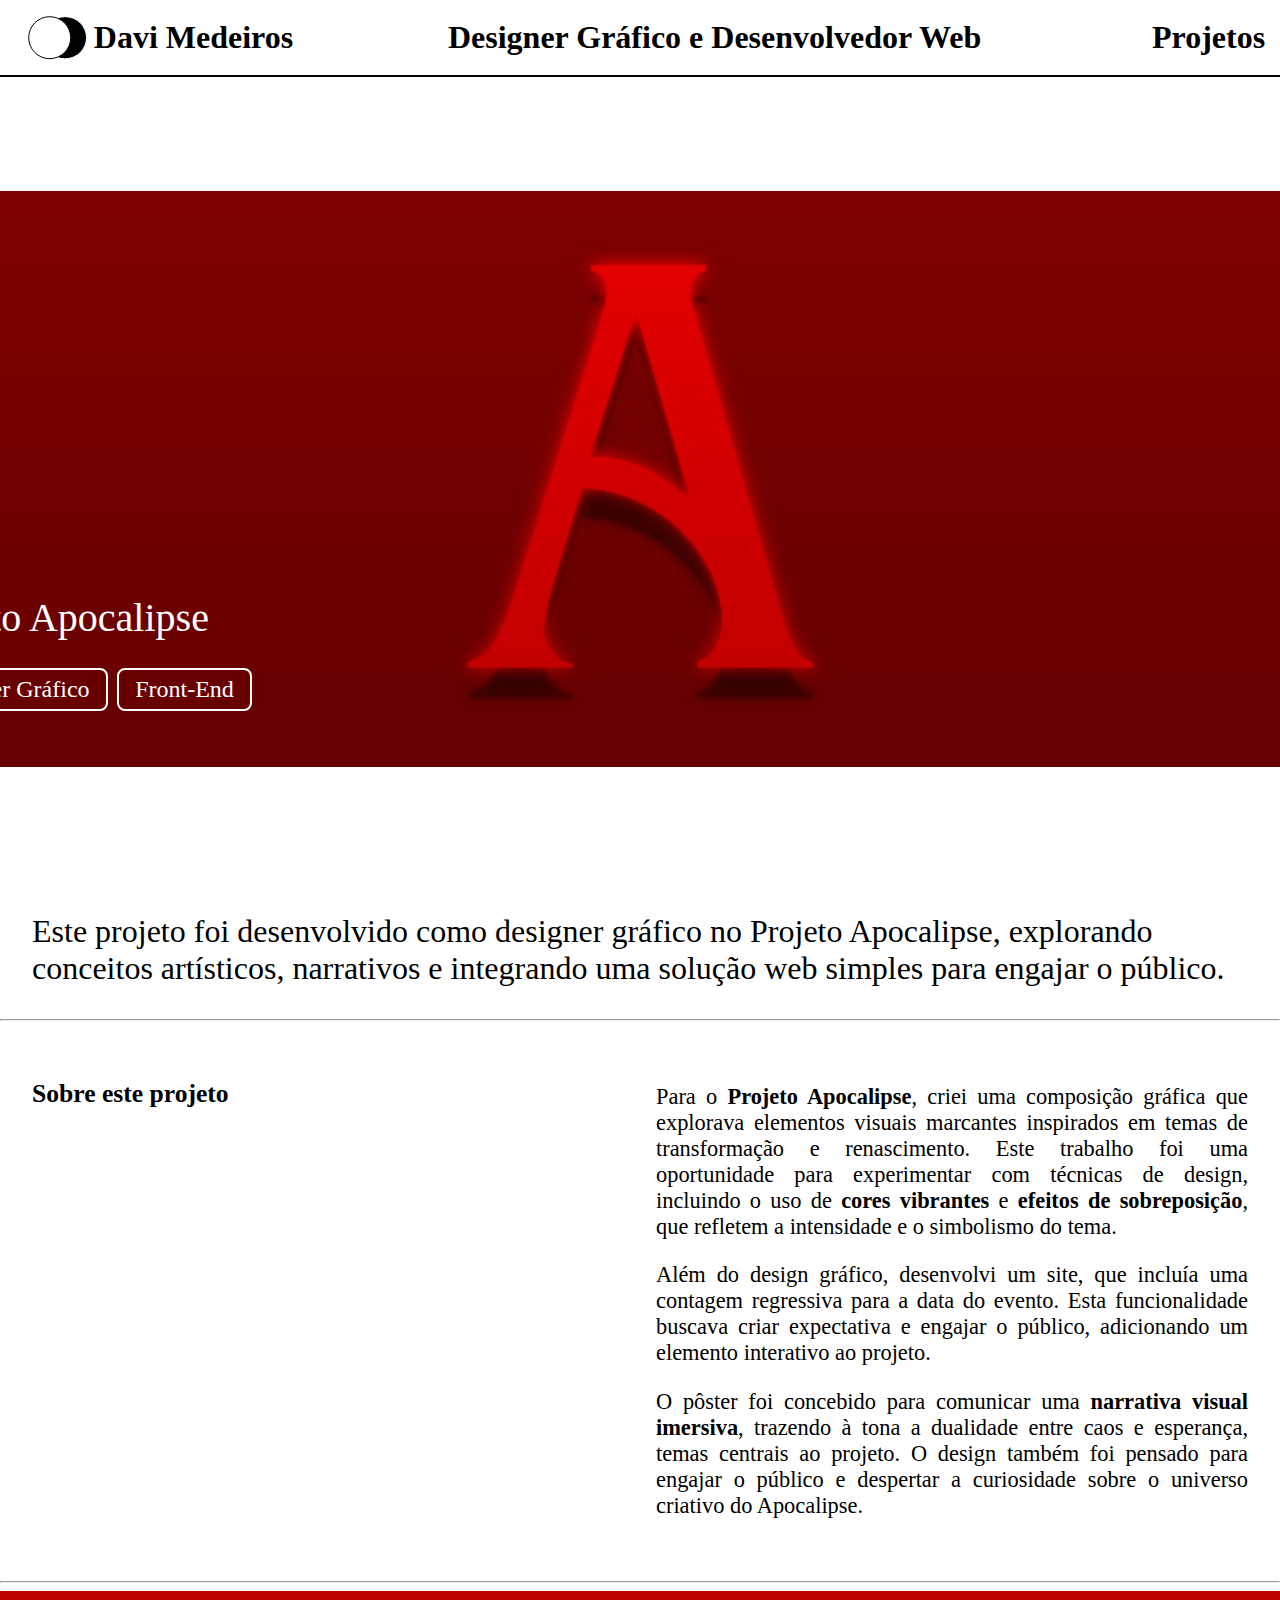
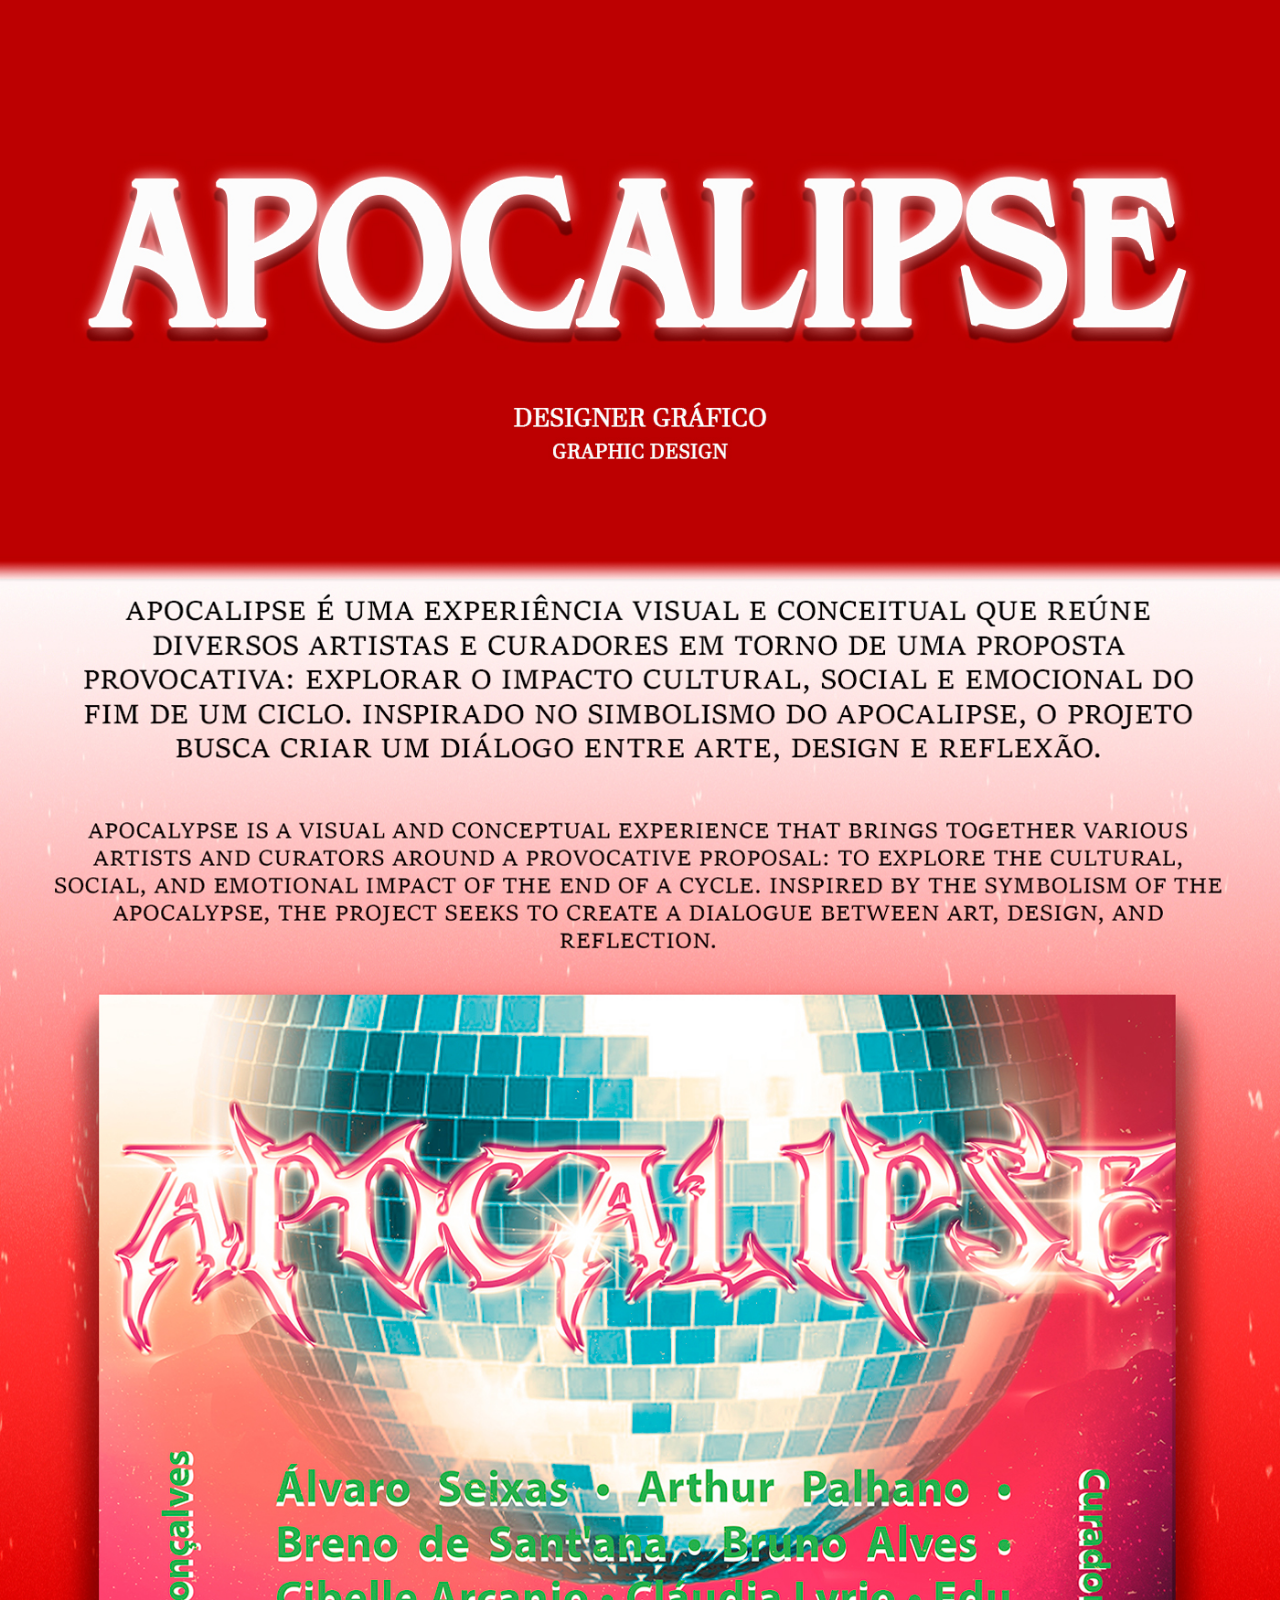
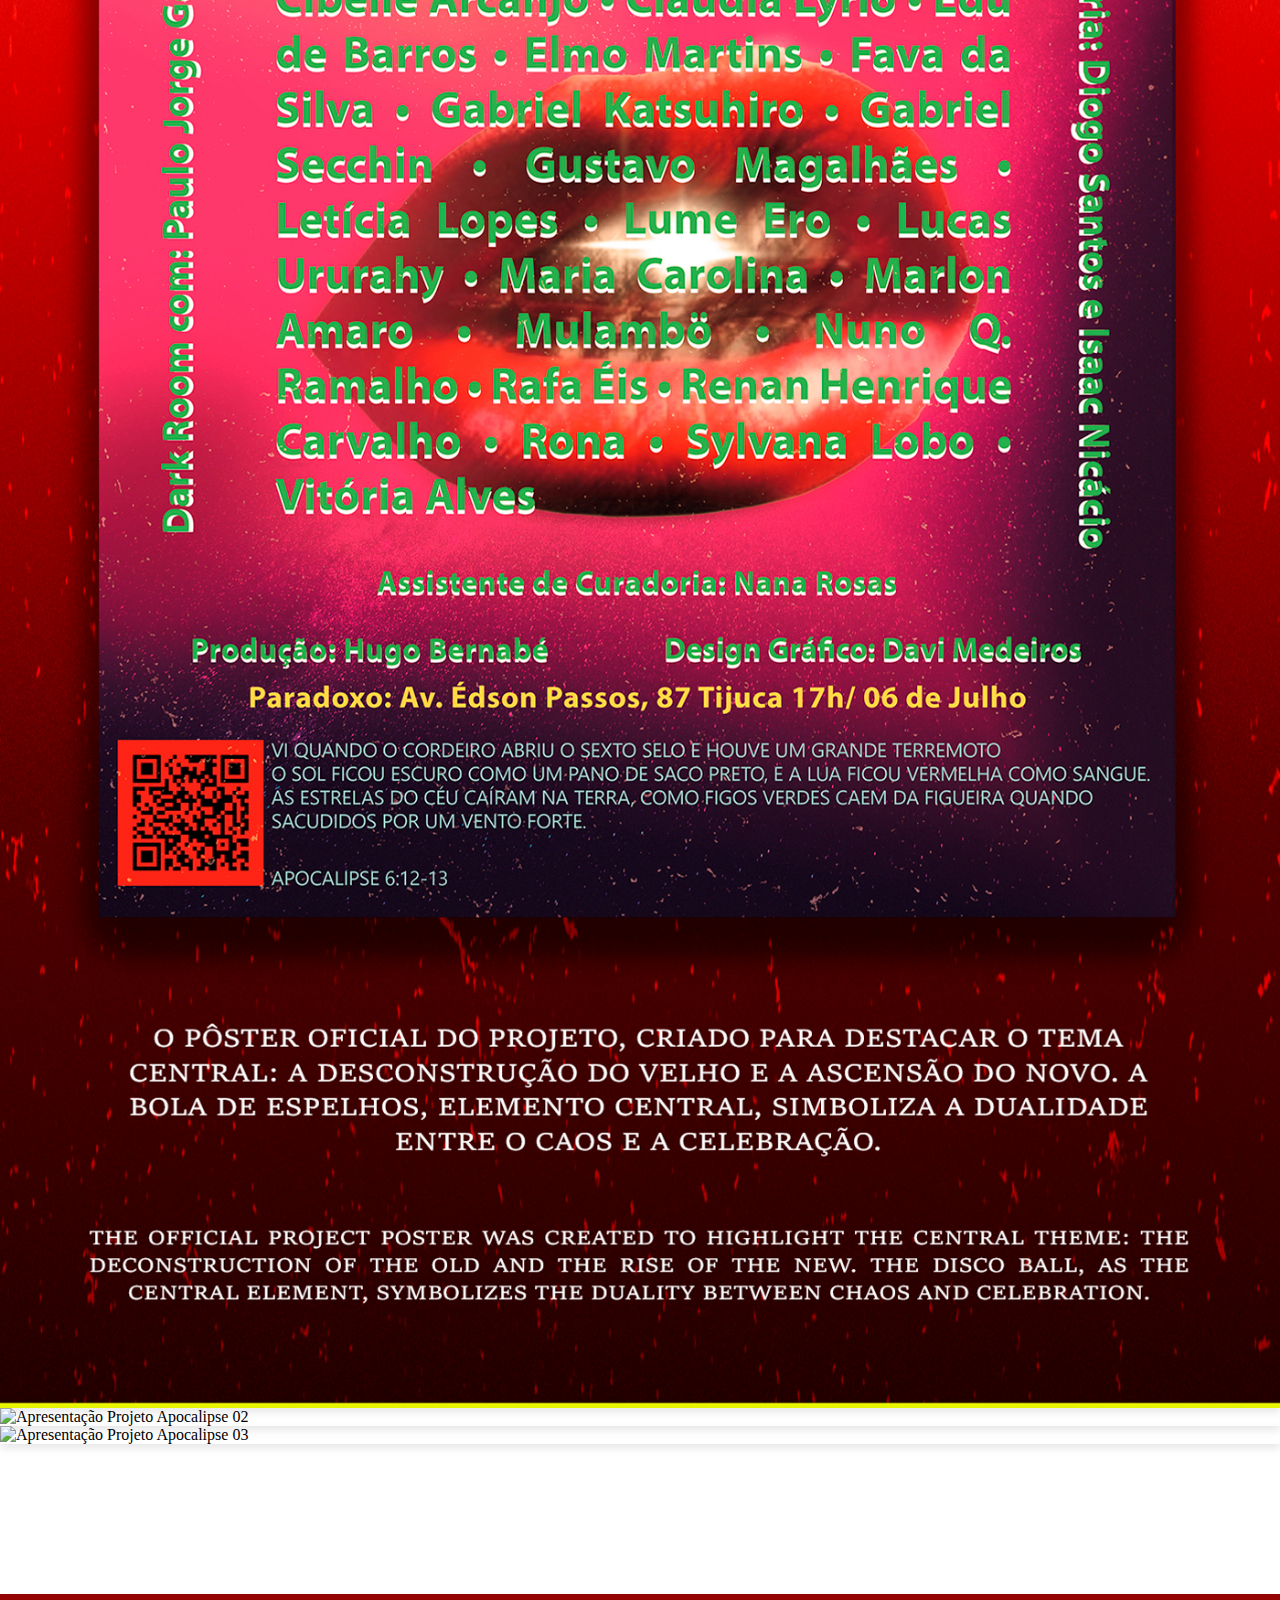
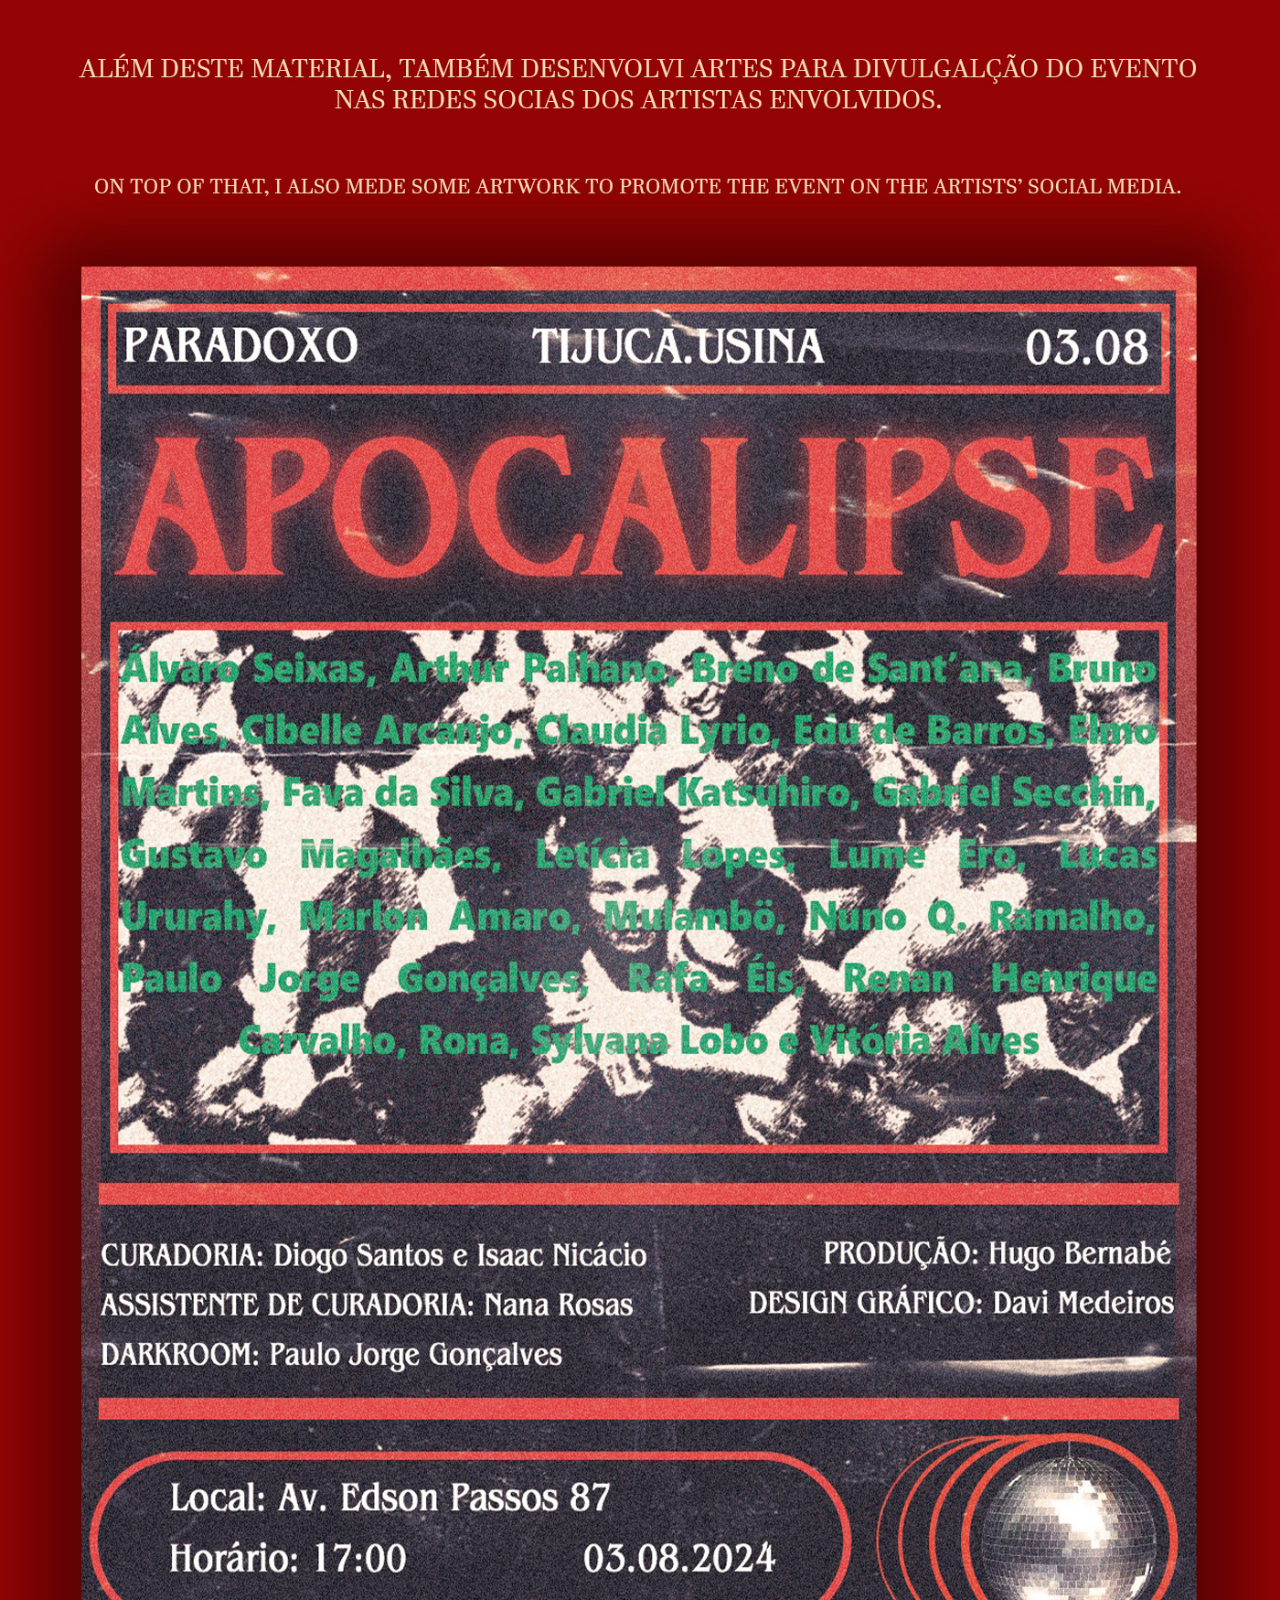
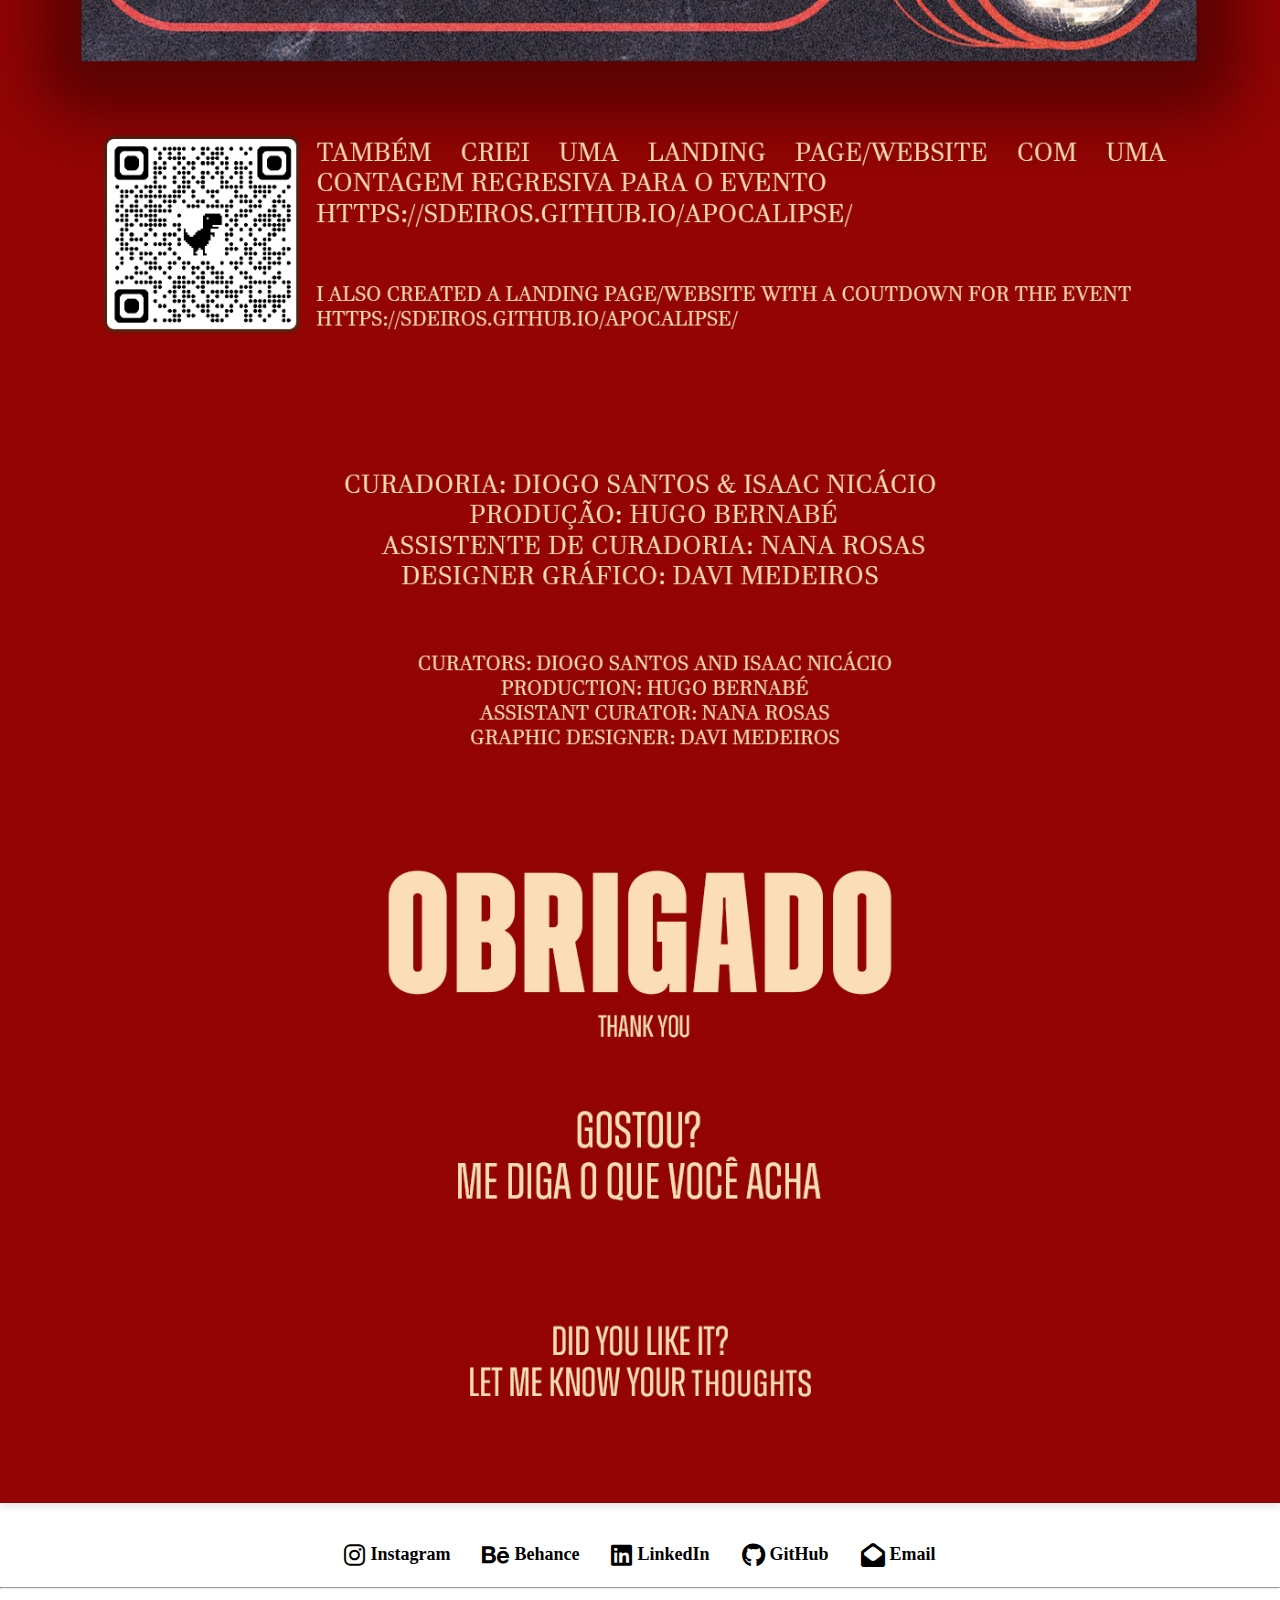
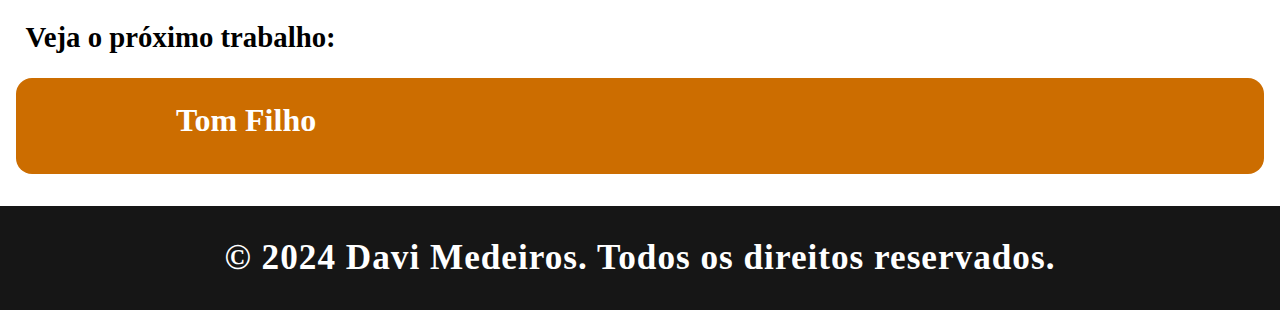
==== commit 3475f5ba: "Melhorias de HTML e CSS" ====
--- a/projetos/Apocalipse/apocalipse.html
+++ b/projetos/Apocalipse/apocalipse.html
@@ -14,7 +14,6 @@
         rel="stylesheet">
     <link rel="stylesheet" href="style-apo.css" rel="preload" as="style">
     <link rel="stylesheet" href="responsive-apo.css" rel="preload" as="style">
-
 
     <title>Projeto Apocalipse | Davi Medeiros</title>
 
@@ -52,7 +51,7 @@
     <main>
         <section id="projeto-gil">
             <div class="work-card">
-                <img src="../../assets/Apocalipse/APOCALIPSECAPA.jpg" alt="Premiação Honoris Causa para Gilberto Gil"
+                <img src="../../assets/Apocalipse/APOCALIPSECAPA.jpg" alt="Projeto Apocalipse Capa"
                     loading="lazy">
                 <div class="work-info">
                     <h2>Projeto Apocalipse</h2>
@@ -107,15 +106,15 @@
 
         <section>
             <div class="image-container">
-                <img src="../../assets/Apocalipse/01.jpg" alt="Pôster Gilberto Gil">
-                <img src="../../assets/Apocalipse/01.gif" alt="Apresentação nimada">
-                <img src="../../assets/Apocalipse/apocalipsetv.gif">
+                <img src="../../assets/Apocalipse/01.jpg" alt="Apresentação Projeto Apocalipse 01">
+                <img src="../../assets/Apocalipse/01.gif" alt="Apresentação Projeto Apocalipse 02">
+                <img src="../../assets/Apocalipse/apocalipsetv.gif" alt="Apresentação Projeto Apocalipse 03">
                 <video autoplay loop muted>
-                    <source src="../../assets/Apocalipse/VIDEO 2.mp4" type="video/mp4">
+                    <source src="../../assets/Apocalipse/VIDEO 2.mp4" type="video/mp4" alt="Apresentação Projeto Apocalipse Vídeo">
                     Seu navegador não suporta o elemento de vídeo.
                 </video>
-                <img src="../../assets/Apocalipse/02.jpg">
-                <img src="../../assets/Apocalipse/03.jpg">
+                <img src="../../assets/Apocalipse/02.jpg" alt="Apresentação Projeto Apocalipse 04">
+                <img src="../../assets/Apocalipse/03.jpg" alt="Apresentação Projeto Apocalipse 05 Obrigado">
             </div>
         </section>
 
@@ -128,24 +127,25 @@
                 </div>
             </div>
         </section>
--->
+        -->
+
         <section class="social-media">
             <div class="social-links">
-                <a href="https://www.instagram.com/seu_usuario/" target="_blank" class="social-icon">
+                <a href="https://www.instagram.com/design.davim/" target="_blank" class="social-icon">
                     <i class="fab fa-instagram"></i> Instagram
                 </a>
-                <a href="https://www.behance.net/seu_usuario/" target="_blank" class="social-icon">
+                <a href="https://www.behance.net/davimdr" target="_blank" class="social-icon">
                     <i class="fab fa-behance"></i> Behance
                 </a>
-                <a href="https://www.linkedin.com/in/seu_usuario/" target="_blank" class="social-icon">
+                <a href="https://www.linkedin.com/in/davimedeiros1/" target="_blank" class="social-icon">
                     <i class="fab fa-linkedin"></i> LinkedIn
                 </a>
                 <a href="https://github.com/sdeiros" target="_blank" class="social-icon">
                     <i class="fab fa-github"></i> GitHub
                 </a>
-                <a href="mailto:seu_email@dominio.com" class="social-icon">
+                <a href="mailto:oladavi.contato@gmail.com?subject=Assunto&body=Olá%20Davi" class="social-icon">
                     <i class="fas fa-envelope-open"></i> Email
-                </a>
+                </a>                
             </div>
         </section>
 
@@ -156,7 +156,7 @@
             <div class="next-work-card"
                 onclick="location.href='https://sdeiros.github.io/portfolio/projetos/Tom/tom.html';"
                 style="cursor: pointer;">
-                <img class="next-workimg" src="../../assets/Tom/ROCHA.png" alt="Próximo Trabalho" loading="lazy"
+                <img class="next-workimg" src="../../assets/Tom/ROCHA.png" alt="Próximo Trabalho, Tom Filho" loading="lazy"
                     class="next-work-image">
                 <div class="next-work-info">
                     <h3>Tom Filho</h3>
--- a/projetos/Apocalipse/responsive-apo.css
+++ b/projetos/Apocalipse/responsive-apo.css
@@ -1084,7 +1084,6 @@
         height: 4.5rem;
         border-radius: 1rem;
         overflow: hidden;
-        background-color: rgb(22, 1, 138);
         position: relative;
     }
 
@@ -1197,7 +1196,6 @@
         height: 4.5rem;
         border-radius: 1rem;
         overflow: hidden;
-        background-color: rgb(22, 1, 138);
         position: relative;
     }
 
@@ -1309,7 +1307,6 @@
         height: 4.5rem;
         border-radius: 1rem;
         overflow: hidden;
-        background-color: rgb(22, 1, 138);
         position: relative;
     }
 
@@ -1818,7 +1815,7 @@
         overflow: hidden;
     }
 
-    px .work-card img {
+    .work-card img {
         width: 100%;
         height: 100%;
         object-fit: cover;
@@ -1974,7 +1971,6 @@
         height: 3.5rem;
         border-radius: 1rem;
         overflow: hidden;
-        background-color: rgb(22, 1, 138);
         position: relative;
     }
 
@@ -2111,7 +2107,6 @@
         height: 3.5rem;
         border-radius: 1rem;
         overflow: hidden;
-        background-color: rgb(22, 1, 138);
         position: relative;
     }
 
@@ -2248,7 +2243,6 @@
         height: 3.5rem;
         border-radius: 1rem;
         overflow: hidden;
-        background-color: rgb(22, 1, 138);
         position: relative;
     }
 
@@ -2292,6 +2286,10 @@
     .copyright p {
         font-size: 1.2rem;
     }
+
+    .social-links {
+        gap: 1rem;
+    }
 }
 
 @media (max-width: 480px) {
@@ -2382,7 +2380,6 @@
         height: 3rem;
         border-radius: 1rem;
         overflow: hidden;
-        background-color: rgb(22, 1, 138);
         position: relative;
     }
 
@@ -2494,7 +2491,6 @@
         height: 3rem;
         border-radius: 1rem;
         overflow: hidden;
-        background-color: rgb(22, 1, 138);
         position: relative;
     }
 
@@ -2628,7 +2624,6 @@
         height: 3rem;
         border-radius: 1rem;
         overflow: hidden;
-        background-color: rgb(22, 1, 138);
         position: relative;
     }
 
@@ -2740,7 +2735,6 @@
         height: 3rem;
         border-radius: 1rem;
         overflow: hidden;
-        background-color: rgb(22, 1, 138);
         position: relative;
     }
 
